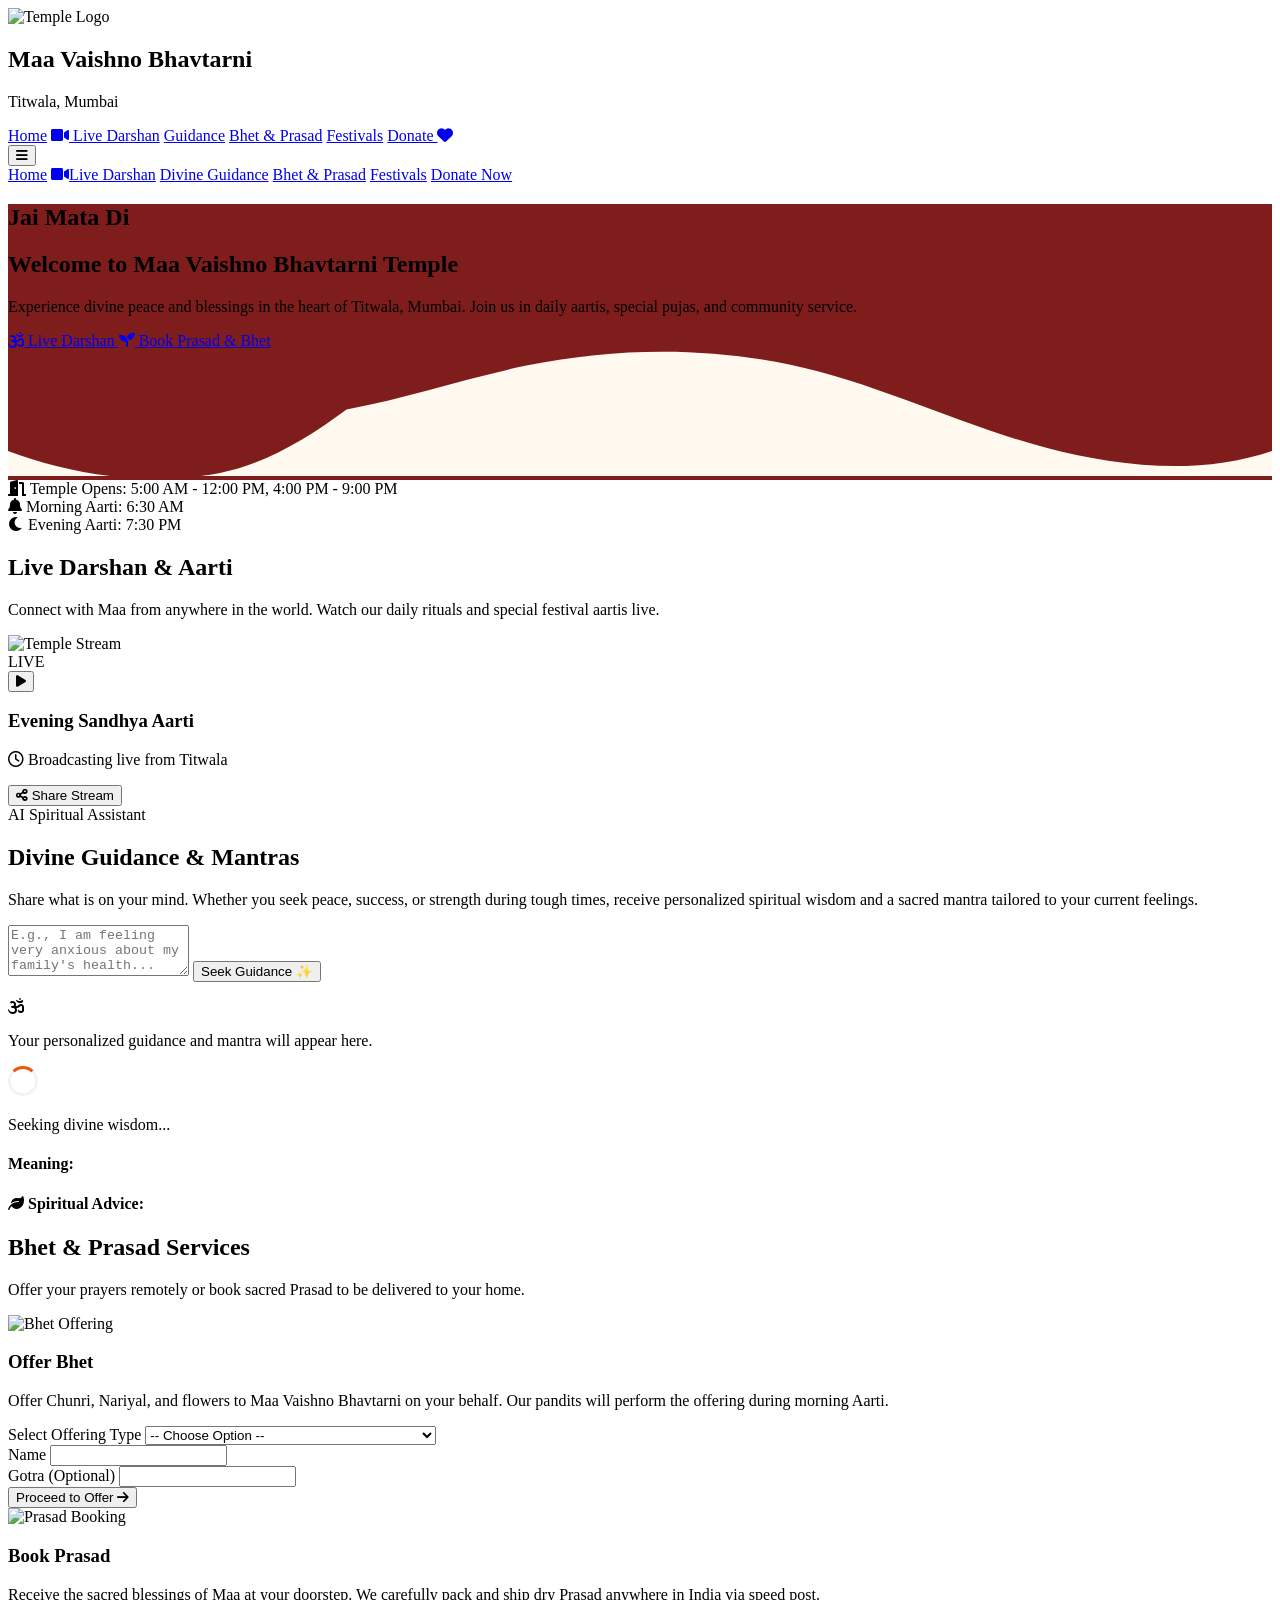
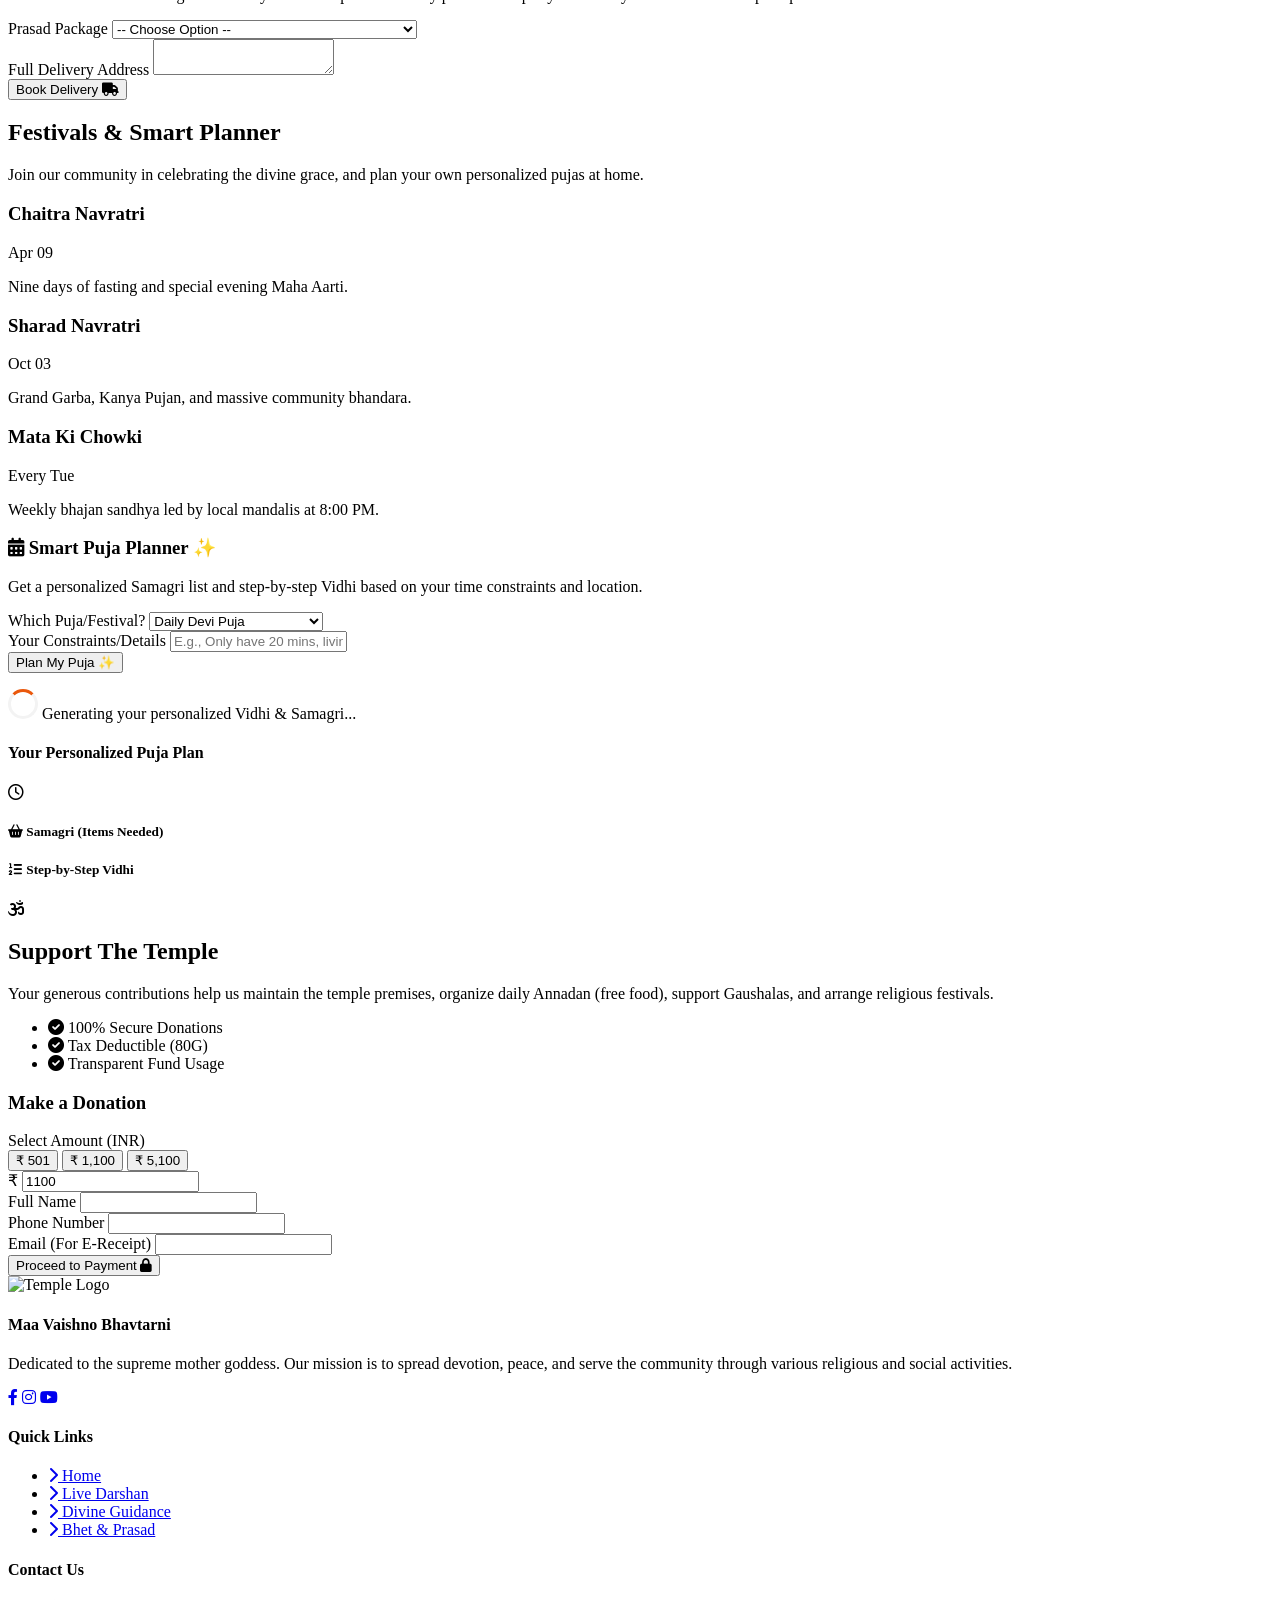
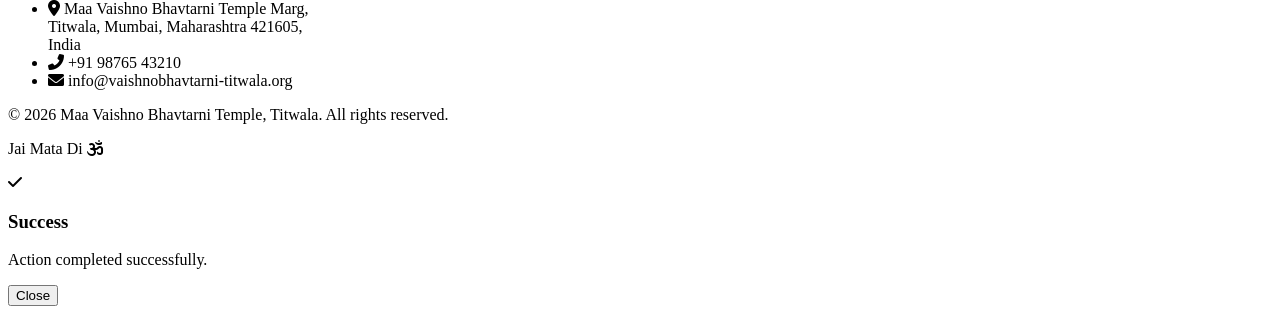
==== index.html @ c9aa6f90 "Add files via upload" ====
<!DOCTYPE html>
<html lang="en" class="scroll-smooth">
<head>
    <meta charset="UTF-8">
    <meta name="viewport" content="width=device-width, initial-scale=1.0">
    <title>Maa Vaishno Bhavtarni Temple, Titwala | Official Website & Live Darshan</title>
    <meta name="description" content="Official website of Maa Vaishno Bhavtarni Temple in Titwala, Mumbai. Watch live darshan, book bhet & prasad, explore smart puja planners, and seek divine spiritual guidance.">
    <meta name="keywords" content="Maa Vaishno Bhavtarni Temple, Titwala Temple, Vaishno Devi Mumbai, Live Darshan, Hindu Temple Titwala, Puja Planner, Bhet Prasad Online">
    <meta name="author" content="Maa Vaishno Bhavtarni Temple Trust">
    
    <!-- Open Graph / Social Media Meta Tags -->
    <meta property="og:title" content="Maa Vaishno Bhavtarni Temple, Titwala">
    <meta property="og:description" content="Experience divine peace and blessings. Live darshan, online bhet, prasad booking, and AI spiritual guidance.">
    <meta property="og:type" content="website">
    <meta property="og:url" content="https://yourusername.github.io/vaishno-bhavtarni-temple/">
    <meta property="og:image" content="https://images.unsplash.com/photo-1604168612714-38686e0018b3?ixlib=rb-4.0.3&auto=format&fit=crop&w=1200&q=80">

    <!-- Canonical URL -->
    <link rel="canonical" href="https://yourusername.github.io/vaishno-bhavtarni-temple/">

    <!-- Tailwind CSS & FontAwesome -->
    <script src="https://cdn.tailwindcss.com"></script>
    <link href="https://cdnjs.cloudflare.com/ajax/libs/font-awesome/6.0.0/css/all.min.css" rel="stylesheet">
    <link href="https://fonts.googleapis.com/css2?family=Poppins:wght@300;400;500;600;700&family=Yatra+One&display=swap" rel="stylesheet">
    
    <script>
        tailwind.config = {
            theme: {
                extend: {
                    colors: {
                        saffron: {
                            50: '#fff9f0',
                            100: '#fff0d6',
                            500: '#f97316',
                            600: '#ea580c',
                            700: '#c2410c',
                        },
                        maroon: {
                            700: '#7f1d1d',
                            800: '#671717',
                            900: '#450a0a',
                        },
                        gold: '#fbbf24'
                    },
                    fontFamily: {
                        sans: ['Poppins', 'sans-serif'],
                        devotional: ['"Yatra One"', 'cursive'],
                    }
                }
            }
        }
    </script>
    
    <style>
        .hero-pattern {
            background-color: #7f1d1d;
            background-image: linear-gradient(rgba(127, 29, 29, 0.85), rgba(127, 29, 29, 0.95)), url('https://images.unsplash.com/photo-1604168612714-38686e0018b3?ixlib=rb-4.0.3&auto=format&fit=crop&w=1920&q=80');
            background-size: cover;
            background-position: center;
            background-attachment: fixed;
        }
        
        .card-hover {
            transition: all 0.3s ease;
        }
        .card-hover:hover {
            transform: translateY(-5px);
            box-shadow: 0 10px 25px -5px rgba(194, 65, 12, 0.4);
        }

        ::-webkit-scrollbar {
            width: 8px;
        }
        ::-webkit-scrollbar-track {
            background: #fff9f0;
        }
        ::-webkit-scrollbar-thumb {
            background: #ea580c;
            border-radius: 4px;
        }
        ::-webkit-scrollbar-thumb:hover {
            background: #c2410c;
        }

        .loader {
            border: 3px solid #f3f3f3;
            border-radius: 50%;
            border-top: 3px solid #ea580c;
            width: 24px;
            height: 24px;
            animation: spin 1s linear infinite;
            display: inline-block;
        }

        @keyframes spin {
            0% { transform: rotate(0deg); }
            100% { transform: rotate(360deg); }
        }
    </style>
</head>
<body class="font-sans bg-saffron-50 text-gray-800 antialiased">

    <nav class="bg-maroon-800 text-white shadow-lg sticky top-0 z-50">
        <div class="max-w-7xl mx-auto px-4 sm:px-6 lg:px-8">
            <div class="flex justify-between items-center h-20">
                <div class="flex items-center space-x-3">
                    <img src="https://api.dicebear.com/7.x/initials/svg?seed=MV&backgroundColor=f97316&textColor=ffffff" alt="Temple Logo" class="h-12 w-12 rounded-full border-2 border-gold">
                    <div>
                        <h1 class="font-devotional text-2xl tracking-wide text-gold">Maa Vaishno Bhavtarni</h1>
                        <p class="text-xs text-saffron-100 uppercase tracking-widest">Titwala, Mumbai</p>
                    </div>
                </div>
                
                <div class="hidden md:flex space-x-6 items-center">
                    <a href="#home" class="hover:text-gold transition px-3 py-2 text-sm font-medium">Home</a>
                    <a href="#live-darshan" class="hover:text-gold transition px-3 py-2 text-sm font-medium"><i class="fas fa-video text-red-500 animate-pulse mr-1"></i> Live Darshan</a>
                    <a href="#guidance" class="hover:text-gold transition px-3 py-2 text-sm font-medium">Guidance</a>
                    <a href="#offerings" class="hover:text-gold transition px-3 py-2 text-sm font-medium">Bhet & Prasad</a>
                    <a href="#events" class="hover:text-gold transition px-3 py-2 text-sm font-medium">Festivals</a>
                    <a href="#donate" class="bg-gradient-to-r from-saffron-500 to-saffron-600 hover:from-saffron-600 hover:to-saffron-700 text-white px-5 py-2 rounded-full font-semibold transition shadow-md transform hover:scale-105">Donate <i class="fas fa-heart ml-1 text-sm"></i></a>
                </div>

                <div class="md:hidden flex items-center">
                    <button id="mobile-menu-btn" class="text-white hover:text-gold focus:outline-none">
                        <i class="fas fa-bars text-2xl"></i>
                    </button>
                </div>
            </div>
        </div>

        <div id="mobile-menu" class="hidden md:hidden bg-maroon-900 border-t border-maroon-700">
            <div class="px-2 pt-2 pb-3 space-y-1 sm:px-3">
                <a href="#home" class="block px-3 py-2 rounded-md text-base font-medium hover:text-gold hover:bg-maroon-800">Home</a>
                <a href="#live-darshan" class="block px-3 py-2 rounded-md text-base font-medium hover:text-gold hover:bg-maroon-800"><i class="fas fa-video text-red-500 mr-2"></i>Live Darshan</a>
                <a href="#guidance" class="block px-3 py-2 rounded-md text-base font-medium hover:text-gold hover:bg-maroon-800">Divine Guidance</a>
                <a href="#offerings" class="block px-3 py-2 rounded-md text-base font-medium hover:text-gold hover:bg-maroon-800">Bhet & Prasad</a>
                <a href="#events" class="block px-3 py-2 rounded-md text-base font-medium hover:text-gold hover:bg-maroon-800">Festivals</a>
                <a href="#donate" class="block px-3 py-2 rounded-md text-base font-medium text-saffron-500 hover:text-gold hover:bg-maroon-800">Donate Now</a>
            </div>
        </div>
    </nav>

    <section id="home" class="hero-pattern relative min-h-[80vh] flex items-center justify-center text-center px-4">
        <div class="absolute inset-0 bg-black opacity-30"></div>
        <div class="relative z-10 max-w-4xl mx-auto text-white">
            <h2 class="text-lg md:text-2xl font-medium text-gold mb-4 uppercase tracking-widest">Jai Mata Di</h2>
            <h1 class="font-devotional text-5xl md:text-7xl mb-6 leading-tight">Welcome to Maa Vaishno Bhavtarni Temple</h1>
            <p class="text-lg md:text-xl text-gray-200 mb-10 max-w-2xl mx-auto font-light">
                Experience divine peace and blessings in the heart of Titwala, Mumbai. Join us in daily aartis, special pujas, and community service.
            </p>
            <div class="flex flex-col sm:flex-row justify-center gap-4">
                <a href="#live-darshan" class="bg-maroon-800 hover:bg-maroon-900 text-white border border-maroon-700 px-8 py-3 rounded-full font-semibold transition text-lg flex items-center justify-center">
                    <i class="fas fa-om mr-2 text-gold"></i> Live Darshan
                </a>
                <a href="#offerings" class="bg-gold hover:bg-yellow-500 text-maroon-900 px-8 py-3 rounded-full font-bold transition text-lg flex items-center justify-center shadow-lg">
                    <i class="fas fa-seedling mr-2"></i> Book Prasad & Bhet
                </a>
            </div>
        </div>
        
        <div class="absolute bottom-0 w-full overflow-hidden leading-none z-10">
            <svg class="relative block w-full h-12 md:h-20" data-name="Layer 1" xmlns="http://www.w3.org/2000/svg" viewBox="0 0 1200 120" preserveAspectRatio="none">
                <path d="M321.39,56.44c58-10.79,114.16-30.13,172-41.86,82.39-16.72,168.19-17.73,250.45-.39C823.78,31,906.67,72,985.66,92.83c70.05,18.48,146.53,26.09,214.34,3V120H0V95.8C59.71,118,130.98,130.12,201.3,116.7,242.7,108.83,283.47,84.5,321.39,56.44Z" fill="#fff9f0"></path>
            </svg>
        </div>
    </section>

    <div class="bg-saffron-600 text-white py-4 shadow-inner">
        <div class="max-w-7xl mx-auto px-4 sm:px-6 lg:px-8">
            <div class="flex flex-col md:flex-row justify-between items-center text-sm md:text-base font-medium space-y-2 md:space-y-0">
                <div class="flex items-center"><i class="fas fa-door-open text-gold mr-2"></i> Temple Opens: 5:00 AM - 12:00 PM, 4:00 PM - 9:00 PM</div>
                <div class="flex items-center"><i class="fas fa-bell text-gold mr-2"></i> Morning Aarti: 6:30 AM</div>
                <div class="flex items-center"><i class="fas fa-moon text-gold mr-2"></i> Evening Aarti: 7:30 PM</div>
            </div>
        </div>
    </div>

    <section id="live-darshan" class="py-20 bg-saffron-50">
        <div class="max-w-7xl mx-auto px-4 sm:px-6 lg:px-8">
            <div class="text-center mb-12">
                <h2 class="font-devotional text-4xl text-maroon-800 mb-3">Live Darshan & Aarti</h2>
                <div class="h-1 w-24 bg-gold mx-auto rounded-full mb-4"></div>
                <p class="text-gray-600 max-w-2xl mx-auto">Connect with Maa from anywhere in the world. Watch our daily rituals and special festival aartis live.</p>
            </div>

            <div class="bg-white rounded-2xl shadow-xl overflow-hidden max-w-4xl mx-auto border border-saffron-100">
                <div class="relative bg-black aspect-video flex items-center justify-center group">
                    <img src="https://images.unsplash.com/photo-1582236087547-0e6ebfbc28da?ixlib=rb-4.0.3&auto=format&fit=crop&w=1000&q=80" alt="Temple Stream" class="absolute inset-0 w-full h-full object-cover opacity-50 group-hover:opacity-40 transition duration-300">
                    <div class="absolute top-4 left-4 bg-red-600 text-white text-xs font-bold px-3 py-1 rounded-full flex items-center animate-pulse">
                        <span class="w-2 h-2 bg-white rounded-full mr-2"></span> LIVE
                    </div>
                    <button class="relative z-10 w-20 h-20 bg-saffron-600/80 hover:bg-saffron-500 text-white rounded-full flex items-center justify-center text-3xl transition transform hover:scale-110 shadow-lg border-4 border-white/30 backdrop-blur-sm" onclick="showModal('Live stream will begin shortly. Please check back during Aarti timings.')">
                        <i class="fas fa-play ml-2"></i>
                    </button>
                </div>
                <div class="p-6 bg-white flex justify-between items-center flex-col sm:flex-row gap-4">
                    <div>
                        <h3 class="text-xl font-bold text-maroon-800 mb-1">Evening Sandhya Aarti</h3>
                        <p class="text-gray-500 text-sm"><i class="far fa-clock mr-1"></i> Broadcasting live from Titwala</p>
                    </div>
                    <button class="text-saffron-600 hover:text-saffron-700 font-semibold flex items-center" onclick="showModal('Link copied to clipboard!')">
                        <i class="fas fa-share-alt mr-2"></i> Share Stream
                    </button>
                </div>
            </div>
        </div>
    </section>

    <section id="guidance" class="py-20 bg-white">
        <div class="max-w-7xl mx-auto px-4 sm:px-6 lg:px-8">
            <div class="bg-gradient-to-br from-maroon-50 to-saffron-50 rounded-3xl shadow-xl border border-saffron-200 overflow-hidden">
                <div class="flex flex-col md:flex-row">
                    <div class="md:w-1/2 p-10 md:p-12 flex flex-col justify-center">
                        <span class="text-saffron-600 font-bold tracking-wider text-sm mb-2 uppercase"><i class="fas fa-sparkles mr-2"></i>AI Spiritual Assistant</span>
                        <h2 class="font-devotional text-3xl md:text-4xl text-maroon-800 mb-4">Divine Guidance & Mantras</h2>
                        <p class="text-gray-600 mb-8 leading-relaxed">
                            Share what is on your mind. Whether you seek peace, success, or strength during tough times, receive personalized spiritual wisdom and a sacred mantra tailored to your current feelings.
                        </p>
                        
                        <div class="space-y-4">
                            <textarea id="guidanceInput" rows="3" class="w-full border border-gray-300 rounded-xl p-4 focus:ring-saffron-500 focus:border-saffron-500 bg-white shadow-inner resize-none" placeholder="E.g., I am feeling very anxious about my family's health..."></textarea>
                            <button onclick="getSpiritualGuidance()" id="guidanceBtn" class="bg-maroon-700 hover:bg-maroon-800 text-white font-semibold py-3 px-6 rounded-xl transition shadow-md w-full sm:w-auto flex items-center justify-center">
                                Seek Guidance ✨
                            </button>
                            <p id="guidanceError" class="text-red-500 text-sm hidden"></p>
                        </div>
                    </div>
                    
                    <div class="md:w-1/2 p-10 md:p-12 bg-white/50 backdrop-blur-sm border-l border-saffron-100 flex items-center justify-center min-h-[300px]">
                        <div id="guidancePlaceholder" class="text-center text-gray-400">
                            <i class="fas fa-om text-6xl mb-4 text-saffron-200"></i>
                            <p>Your personalized guidance and mantra will appear here.</p>
                        </div>

                        <div id="guidanceLoading" class="hidden flex-col items-center text-saffron-600">
                            <div class="loader mb-4"></div>
                            <p class="font-medium animate-pulse">Seeking divine wisdom...</p>
                        </div>

                        <div id="guidanceResult" class="hidden w-full flex-col h-full justify-center space-y-6">
                            <div class="text-center">
                                <h3 id="resSanskrit" class="font-devotional text-2xl text-maroon-800 mb-2 leading-relaxed"></h3>
                                <p id="resTransliteration" class="text-saffron-700 italic text-sm mb-4"></p>
                            </div>
                            <div class="bg-saffron-50 p-4 rounded-lg border border-saffron-200">
                                <h4 class="font-bold text-gray-800 text-sm mb-1">Meaning:</h4>
                                <p id="resMeaning" class="text-gray-600 text-sm leading-relaxed"></p>
                            </div>
                            <div>
                                <h4 class="font-bold text-gray-800 text-sm mb-1"><i class="fas fa-leaf text-green-600 mr-1"></i> Spiritual Advice:</h4>
                                <p id="resAdvice" class="text-gray-700 text-sm leading-relaxed"></p>
                            </div>
                        </div>
                    </div>
                </div>
            </div>
        </div>
    </section>

    <section id="offerings" class="py-20 bg-saffron-50">
        <div class="max-w-7xl mx-auto px-4 sm:px-6 lg:px-8">
            <div class="text-center mb-16">
                <h2 class="font-devotional text-4xl text-maroon-800 mb-3">Bhet & Prasad Services</h2>
                <div class="h-1 w-24 bg-gold mx-auto rounded-full mb-4"></div>
                <p class="text-gray-600 max-w-2xl mx-auto">Offer your prayers remotely or book sacred Prasad to be delivered to your home.</p>
            </div>

            <div class="grid grid-cols-1 md:grid-cols-2 gap-10">
                <div class="bg-white rounded-2xl shadow-lg border border-saffron-100 overflow-hidden card-hover">
                    <div class="h-48 bg-maroon-800 relative">
                        <img src="https://images.unsplash.com/photo-1590412854497-6950ee0e84b2?ixlib=rb-4.0.3&auto=format&fit=crop&w=800&q=80" alt="Bhet Offering" class="w-full h-full object-cover opacity-60 mix-blend-overlay">
                        <div class="absolute inset-0 flex items-center justify-center">
                            <h3 class="font-devotional text-3xl text-white drop-shadow-md">Offer Bhet</h3>
                        </div>
                    </div>
                    <div class="p-8">
                        <p class="text-gray-600 mb-6 line-clamp-2">Offer Chunri, Nariyal, and flowers to Maa Vaishno Bhavtarni on your behalf. Our pandits will perform the offering during morning Aarti.</p>
                        
                        <form onsubmit="handleFormSubmit(event, 'Bhet Offering request submitted successfully. Our team will contact you for confirmation.')" class="space-y-4">
                            <div>
                                <label class="block text-sm font-medium text-gray-700 mb-1">Select Offering Type</label>
                                <select class="w-full border-gray-300 rounded-lg shadow-sm focus:border-saffron-500 focus:ring-saffron-500 p-2.5 bg-white border" required>
                                    <option value="">-- Choose Option --</option>
                                    <option value="basic">Basic Bhet (Chunri & Nariyal) - ₹501</option>
                                    <option value="special">Special Shringar Bhet - ₹1100</option>
                                    <option value="maha">Maha Bhet (Includes Chappan Bhog) - ₹5100</option>
                                </select>
                            </div>
                            <div class="grid grid-cols-2 gap-4">
                                <div>
                                    <label class="block text-sm font-medium text-gray-700 mb-1">Name</label>
                                    <input type="text" class="w-full border-gray-300 rounded-lg shadow-sm focus:border-saffron-500 focus:ring-saffron-500 p-2 border" required>
                                </div>
                                <div>
                                    <label class="block text-sm font-medium text-gray-700 mb-1">Gotra (Optional)</label>
                                    <input type="text" class="w-full border-gray-300 rounded-lg shadow-sm focus:border-saffron-500 focus:ring-saffron-500 p-2 border">
                                </div>
                            </div>
                            <button type="submit" class="w-full bg-maroon-700 hover:bg-maroon-800 text-white font-semibold py-3 rounded-lg transition mt-4">
                                Proceed to Offer <i class="fas fa-arrow-right ml-2 text-sm"></i>
                            </button>
                        </form>
                    </div>
                </div>

                <div class="bg-white rounded-2xl shadow-lg border border-saffron-100 overflow-hidden card-hover">
                    <div class="h-48 bg-saffron-600 relative">
                        <img src="https://images.unsplash.com/photo-1605333396593-9c8cb69e5d76?ixlib=rb-4.0.3&auto=format&fit=crop&w=800&q=80" alt="Prasad Booking" class="w-full h-full object-cover opacity-60 mix-blend-overlay">
                        <div class="absolute inset-0 flex items-center justify-center">
                            <h3 class="font-devotional text-3xl text-white drop-shadow-md">Book Prasad</h3>
                        </div>
                    </div>
                    <div class="p-8">
                        <p class="text-gray-600 mb-6 line-clamp-2">Receive the sacred blessings of Maa at your doorstep. We carefully pack and ship dry Prasad anywhere in India via speed post.</p>
                        
                        <form onsubmit="handleFormSubmit(event, 'Prasad booking received. It will be dispatched within 2-3 working days.')" class="space-y-4">
                            <div>
                                <label class="block text-sm font-medium text-gray-700 mb-1">Prasad Package</label>
                                <select class="w-full border-gray-300 rounded-lg shadow-sm focus:border-saffron-500 focus:ring-saffron-500 p-2.5 bg-white border" required>
                                    <option value="">-- Choose Option --</option>
                                    <option value="dry">Dry Fruits & Mishri Prasad - ₹251</option>
                                    <option value="box">Special Prasad Box (With Raksha Sutra) - ₹501</option>
                                </select>
                            </div>
                            <div>
                                <label class="block text-sm font-medium text-gray-700 mb-1">Full Delivery Address</label>
                                <textarea rows="2" class="w-full border-gray-300 rounded-lg shadow-sm focus:border-saffron-500 focus:ring-saffron-500 p-2 border" required></textarea>
                            </div>
                            <button type="submit" class="w-full bg-saffron-600 hover:bg-saffron-700 text-white font-semibold py-3 rounded-lg transition mt-4">
                                Book Delivery <i class="fas fa-truck ml-2 text-sm"></i>
                            </button>
                        </form>
                    </div>
                </div>
            </div>
        </div>
    </section>

    <section id="events" class="py-20 bg-white">
        <div class="max-w-7xl mx-auto px-4 sm:px-6 lg:px-8">
            <div class="text-center mb-16">
                <h2 class="font-devotional text-4xl text-maroon-800 mb-3">Festivals & Smart Planner</h2>
                <div class="h-1 w-24 bg-gold mx-auto rounded-full mb-4"></div>
                <p class="text-gray-600 max-w-2xl mx-auto">Join our community in celebrating the divine grace, and plan your own personalized pujas at home.</p>
            </div>

            <div class="grid grid-cols-1 lg:grid-cols-3 gap-8">
                <div class="lg:col-span-1 space-y-6">
                    <div class="bg-saffron-50 rounded-xl shadow-sm border border-saffron-100 p-5 border-l-4 border-l-maroon-700">
                        <div class="flex justify-between items-start mb-2">
                            <h3 class="font-bold text-gray-800">Chaitra Navratri</h3>
                            <span class="bg-maroon-100 text-maroon-800 text-xs font-bold px-2 py-1 rounded">Apr 09</span>
                        </div>
                        <p class="text-gray-600 text-sm">Nine days of fasting and special evening Maha Aarti.</p>
                    </div>

                    <div class="bg-saffron-50 rounded-xl shadow-sm border border-saffron-100 p-5 border-l-4 border-l-saffron-500">
                        <div class="flex justify-between items-start mb-2">
                            <h3 class="font-bold text-gray-800">Sharad Navratri</h3>
                            <span class="bg-saffron-100 text-saffron-700 text-xs font-bold px-2 py-1 rounded">Oct 03</span>
                        </div>
                        <p class="text-gray-600 text-sm">Grand Garba, Kanya Pujan, and massive community bhandara.</p>
                    </div>

                    <div class="bg-saffron-50 rounded-xl shadow-sm border border-saffron-100 p-5 border-l-4 border-l-gold">
                        <div class="flex justify-between items-start mb-2">
                            <h3 class="font-bold text-gray-800">Mata Ki Chowki</h3>
                            <span class="bg-yellow-100 text-yellow-700 text-xs font-bold px-2 py-1 rounded">Every Tue</span>
                        </div>
                        <p class="text-gray-600 text-sm">Weekly bhajan sandhya led by local mandalis at 8:00 PM.</p>
                    </div>
                </div>

                <div class="lg:col-span-2 bg-white rounded-2xl shadow-xl border border-gray-100 overflow-hidden">
                    <div class="bg-maroon-800 p-6 text-white">
                        <h3 class="font-devotional text-2xl flex items-center"><i class="fas fa-calendar-alt text-gold mr-3"></i> Smart Puja Planner ✨</h3>
                        <p class="text-maroon-100 text-sm mt-2">Get a personalized Samagri list and step-by-step Vidhi based on your time constraints and location.</p>
                    </div>
                    <div class="p-6 md:p-8">
                        <div class="grid grid-cols-1 md:grid-cols-2 gap-4 mb-6">
                            <div>
                                <label class="block text-sm font-medium text-gray-700 mb-1">Which Puja/Festival?</label>
                                <select id="plannerFestival" class="w-full border border-gray-300 rounded-lg p-2.5 focus:ring-saffron-500 focus:border-saffron-500">
                                    <option value="Daily Devi Puja">Daily Devi Puja</option>
                                    <option value="Navratri Kalash Sthapana">Navratri Kalash Sthapana</option>
                                    <option value="Kanya Pujan">Kanya Pujan</option>
                                    <option value="Diwali Lakshmi Puja">Diwali Lakshmi Puja</option>
                                </select>
                            </div>
                            <div>
                                <label class="block text-sm font-medium text-gray-700 mb-1">Your Constraints/Details</label>
                                <input type="text" id="plannerConstraints" class="w-full border border-gray-300 rounded-lg p-2.5 focus:ring-saffron-500 focus:border-saffron-500" placeholder="E.g., Only have 20 mins, living in a hostel">
                            </div>
                        </div>
                        <button onclick="planPuja()" id="plannerBtn" class="w-full bg-saffron-600 hover:bg-saffron-700 text-white font-semibold py-3 rounded-lg transition shadow-md flex items-center justify-center">
                            Plan My Puja ✨
                        </button>
                        <p id="plannerError" class="text-red-500 text-sm hidden mt-2 text-center"></p>

                        <div id="plannerLoading" class="hidden justify-center items-center py-10 text-saffron-600">
                            <div class="loader mr-3"></div>
                            <span class="font-medium animate-pulse">Generating your personalized Vidhi & Samagri...</span>
                        </div>

                        <div id="plannerResult" class="hidden mt-8 border-t border-gray-200 pt-8">
                            <div class="flex items-center justify-between mb-4">
                                <h4 class="text-lg font-bold text-gray-800">Your Personalized Puja Plan</h4>
                                <span id="resTime" class="bg-green-100 text-green-800 text-xs font-bold px-3 py-1 rounded-full"><i class="far fa-clock mr-1"></i></span>
                            </div>
                            
                            <div class="grid grid-cols-1 md:grid-cols-2 gap-8">
                                <div>
                                    <h5 class="font-semibold text-maroon-700 mb-3 flex items-center"><i class="fas fa-shopping-basket mr-2"></i> Samagri (Items Needed)</h5>
                                    <ul id="resSamagri" class="space-y-2 text-sm text-gray-600 list-disc pl-5 marker:text-saffron-500"></ul>
                                </div>
                                <div>
                                    <h5 class="font-semibold text-maroon-700 mb-3 flex items-center"><i class="fas fa-list-ol mr-2"></i> Step-by-Step Vidhi</h5>
                                    <ol id="resSteps" class="space-y-3 text-sm text-gray-600 list-decimal pl-5 marker:text-saffron-500 font-medium"></ol>
                                </div>
                            </div>
                        </div>
                    </div>
                </div>
            </div>
        </div>
    </section>

    <section id="donate" class="py-20 bg-saffron-50 relative">
        <div class="max-w-5xl mx-auto px-4 sm:px-6 lg:px-8">
            <div class="bg-gradient-to-br from-maroon-900 to-maroon-800 rounded-3xl shadow-2xl overflow-hidden">
                <div class="flex flex-col md:flex-row">
                    <div class="p-10 md:w-2/5 text-white flex flex-col justify-center relative overflow-hidden">
                        <div class="absolute top-0 right-0 opacity-10 transform translate-x-1/3 -translate-y-1/3">
                            <i class="fas fa-om text-9xl"></i>
                        </div>
                        <h2 class="font-devotional text-3xl mb-4 text-gold relative z-10">Support The Temple</h2>
                        <p class="text-maroon-100 mb-6 text-sm leading-relaxed relative z-10">
                            Your generous contributions help us maintain the temple premises, organize daily Annadan (free food), support Gaushalas, and arrange religious festivals. 
                        </p>
                        <ul class="space-y-3 text-sm relative z-10 font-light">
                            <li class="flex items-center"><i class="fas fa-check-circle text-gold mr-3"></i> 100% Secure Donations</li>
                            <li class="flex items-center"><i class="fas fa-check-circle text-gold mr-3"></i> Tax Deductible (80G)</li>
                            <li class="flex items-center"><i class="fas fa-check-circle text-gold mr-3"></i> Transparent Fund Usage</li>
                        </ul>
                    </div>

                    <div class="bg-white p-10 md:w-3/5">
                        <h3 class="text-2xl font-bold text-gray-800 mb-6">Make a Donation</h3>
                        
                        <form onsubmit="handleFormSubmit(event, 'Thank you for your generous donation. May Maa bless you abundantly!')" class="space-y-6">
                            <div>
                                <label class="block text-sm font-medium text-gray-700 mb-3">Select Amount (INR)</label>
                                <div class="grid grid-cols-3 gap-3 mb-3">
                                    <button type="button" class="amount-btn bg-saffron-50 border border-saffron-200 text-saffron-700 font-semibold py-2 rounded-lg hover:bg-saffron-100 transition focus:ring-2 focus:ring-saffron-500" data-amount="501">₹ 501</button>
                                    <button type="button" class="amount-btn bg-saffron-600 text-white font-semibold py-2 rounded-lg shadow-md transition focus:ring-2 focus:ring-saffron-500" data-amount="1100">₹ 1,100</button>
                                    <button type="button" class="amount-btn bg-saffron-50 border border-saffron-200 text-saffron-700 font-semibold py-2 rounded-lg hover:bg-saffron-100 transition focus:ring-2 focus:ring-saffron-500" data-amount="5100">₹ 5,100</button>
                                </div>
                                <div class="relative">
                                    <span class="absolute inset-y-0 left-0 pl-3 flex items-center text-gray-500">₹</span>
                                    <input type="number" id="customAmount" placeholder="Enter Custom Amount" value="1100" class="pl-8 w-full border border-gray-300 rounded-lg shadow-sm focus:border-maroon-500 focus:ring-maroon-500 p-2.5" required min="100">
                                </div>
                            </div>

                            <div class="grid grid-cols-1 md:grid-cols-2 gap-4">
                                <div>
                                    <label class="block text-sm font-medium text-gray-700 mb-1">Full Name</label>
                                    <input type="text" class="w-full border border-gray-300 rounded-lg p-2.5 focus:ring-maroon-500 focus:border-maroon-500" required>
                                </div>
                                <div>
                                    <label class="block text-sm font-medium text-gray-700 mb-1">Phone Number</label>
                                    <input type="tel" class="w-full border border-gray-300 rounded-lg p-2.5 focus:ring-maroon-500 focus:border-maroon-500" required>
                                </div>
                            </div>
                            
                            <div>
                                <label class="block text-sm font-medium text-gray-700 mb-1">Email (For E-Receipt)</label>
                                <input type="email" class="w-full border border-gray-300 rounded-lg p-2.5 focus:ring-maroon-500 focus:border-maroon-500" required>
                            </div>

                            <button type="submit" class="w-full bg-gradient-to-r from-maroon-700 to-maroon-900 hover:from-maroon-800 hover:to-black text-white font-bold py-4 rounded-lg shadow-lg transform transition hover:-translate-y-1">
                                Proceed to Payment <i class="fas fa-lock ml-2 text-sm opacity-75"></i>
                            </button>
                        </form>
                    </div>
                </div>
            </div>
        </div>
    </section>

    <footer class="bg-gray-900 text-gray-300 pt-16 pb-8 border-t-4 border-gold">
        <div class="max-w-7xl mx-auto px-4 sm:px-6 lg:px-8">
            <div class="grid grid-cols-1 md:grid-cols-3 gap-12 mb-12">
                <div>
                    <div class="flex items-center space-x-3 mb-6">
                        <img src="https://api.dicebear.com/7.x/initials/svg?seed=MV&backgroundColor=f97316&textColor=ffffff" alt="Temple Logo" class="h-10 w-10 rounded-full border border-gold">
                        <h4 class="font-devotional text-xl text-gold">Maa Vaishno Bhavtarni</h4>
                    </div>
                    <p class="text-sm text-gray-400 mb-6 leading-relaxed">
                        Dedicated to the supreme mother goddess. Our mission is to spread devotion, peace, and serve the community through various religious and social activities.
                    </p>
                    <div class="flex space-x-4">
                        <a href="#" class="w-10 h-10 rounded-full bg-gray-800 flex items-center justify-center hover:bg-saffron-600 hover:text-white transition"><i class="fab fa-facebook-f"></i></a>
                        <a href="#" class="w-10 h-10 rounded-full bg-gray-800 flex items-center justify-center hover:bg-saffron-600 hover:text-white transition"><i class="fab fa-instagram"></i></a>
                        <a href="#" class="w-10 h-10 rounded-full bg-gray-800 flex items-center justify-center hover:bg-saffron-600 hover:text-white transition"><i class="fab fa-youtube"></i></a>
                    </div>
                </div>

                <div>
                    <h4 class="text-lg font-bold text-white mb-6 uppercase tracking-wider border-b border-gray-700 pb-2 inline-block">Quick Links</h4>
                    <ul class="space-y-3">
                        <li><a href="#home" class="hover:text-gold transition flex items-center"><i class="fas fa-chevron-right text-xs text-saffron-600 mr-2"></i> Home</a></li>
                        <li><a href="#live-darshan" class="hover:text-gold transition flex items-center"><i class="fas fa-chevron-right text-xs text-saffron-600 mr-2"></i> Live Darshan</a></li>
                        <li><a href="#guidance" class="hover:text-gold transition flex items-center"><i class="fas fa-chevron-right text-xs text-saffron-600 mr-2"></i> Divine Guidance</a></li>
                        <li><a href="#offerings" class="hover:text-gold transition flex items-center"><i class="fas fa-chevron-right text-xs text-saffron-600 mr-2"></i> Bhet & Prasad</a></li>
                    </ul>
                </div>

                <div>
                    <h4 class="text-lg font-bold text-white mb-6 uppercase tracking-wider border-b border-gray-700 pb-2 inline-block">Contact Us</h4>
                    <ul class="space-y-4">
                        <li class="flex items-start">
                            <i class="fas fa-map-marker-alt text-saffron-500 mt-1 mr-3"></i>
                            <span class="text-sm">Maa Vaishno Bhavtarni Temple Marg,<br>Titwala, Mumbai, Maharashtra 421605,<br>India</span>
                        </li>
                        <li class="flex items-center">
                            <i class="fas fa-phone-alt text-saffron-500 mr-3"></i>
                            <span class="text-sm">+91 98765 43210</span>
                        </li>
                        <li class="flex items-center">
                            <i class="fas fa-envelope text-saffron-500 mr-3"></i>
                            <span class="text-sm">info@vaishnobhavtarni-titwala.org</span>
                        </li>
                    </ul>
                </div>
            </div>
            
            <div class="border-t border-gray-800 pt-8 text-center text-sm text-gray-500 flex flex-col md:flex-row justify-between items-center">
                <p>&copy; 2026 Maa Vaishno Bhavtarni Temple, Titwala. All rights reserved.</p>
                <p class="mt-2 md:mt-0">Jai Mata Di <i class="fas fa-om text-saffron-600 mx-1"></i></p>
            </div>
        </div>
    </footer>

    <div id="customModal" class="fixed inset-0 bg-black/60 backdrop-blur-sm z-[100] flex items-center justify-center hidden opacity-0 transition-opacity duration-300">
        <div class="bg-white rounded-2xl p-8 max-w-sm w-full mx-4 shadow-2xl transform scale-95 transition-transform duration-300" id="modalContent">
            <div class="text-center">
                <div class="mx-auto flex items-center justify-center h-16 w-16 rounded-full bg-green-100 mb-6">
                    <i class="fas fa-check text-2xl text-green-600"></i>
                </div>
                <h3 class="text-xl font-bold text-gray-900 mb-2">Success</h3>
                <p class="text-gray-600 mb-8" id="modalMessage">Action completed successfully.</p>
                <button onclick="closeModal()" class="w-full bg-saffron-600 hover:bg-saffron-700 text-white font-bold py-3 px-4 rounded-xl transition shadow-md">
                    Close
                </button>
            </div>
        </div>
    </div>

    <script>
        // --- Gemini API Configuration ---
        const apiKey = ""; 
        const modelName = "gemini-2.5-flash-preview-09-2025";
        const apiUrl = `https://generativelanguage.googleapis.com/v1beta/models/${modelName}:generateContent?key=${apiKey}`;

        async function callGeminiApi(prompt, schema) {
            const payload = {
                contents: [{ parts: [{ text: prompt }] }],
                generationConfig: {
                    responseMimeType: "application/json",
                    responseSchema: schema
                }
            };

            const maxRetries = 5;
            const delays = [1000, 2000, 4000, 8000, 16000];

            for (let i = 0; i < maxRetries; i++) {
                try {
                    const response = await fetch(apiUrl, {
                        method: "POST",
                        headers: { "Content-Type": "application/json" },
                        body: JSON.stringify(payload)
                    });

                    if (!response.ok) {
                        throw new Error(`HTTP error! status: ${response.status}`);
                    }

                    const data = await response.json();
                    if (data.candidates && data.candidates[0].content.parts[0].text) {
                        return JSON.parse(data.candidates[0].content.parts[0].text);
                    } else {
                        throw new Error("Invalid response structure from Gemini API");
                    }
                } catch (error) {
                    if (i === maxRetries - 1) throw error;
                    await new Promise(res => setTimeout(res, delays[i]));
                }
            }
        }

        // --- Feature 1: Divine Guidance & Mantras ---
        async function getSpiritualGuidance() {
            const input = document.getElementById('guidanceInput').value.trim();
            const errorEl = document.getElementById('guidanceError');
            const btn = document.getElementById('guidanceBtn');
            const placeholder = document.getElementById('guidancePlaceholder');
            const loading = document.getElementById('guidanceLoading');
            const result = document.getElementById('guidanceResult');

            if (!input) {
                errorEl.textContent = "Please share your thoughts first.";
                errorEl.classList.remove('hidden');
                return;
            }

            errorEl.classList.add('hidden');
            btn.disabled = true;
            btn.classList.add('opacity-70', 'cursor-not-allowed');
            
            placeholder.classList.add('hidden');
            result.classList.add('hidden');
            loading.classList.remove('hidden');
            loading.classList.add('flex');

            const prompt = `You are a wise and compassionate Hindu spiritual guide representing Maa Vaishno Devi. A devotee shares this feeling/situation: "${input}". 
            Provide: 1. A highly relevant Sanskrit mantra. 2. English transliteration. 3. Meaning of the mantra. 4. Comforting, brief spiritual advice based on Shaktism/Vaishnavism principles.`;

            const schema = {
                type: "OBJECT",
                properties: {
                    sanskrit: { type: "STRING" },
                    transliteration: { type: "STRING" },
                    meaning: { type: "STRING" },
                    guidance: { type: "STRING" }
                }
            };

            try {
                const response = await callGeminiApi(prompt, schema);
                
                document.getElementById('resSanskrit').textContent = response.sanskrit;
                document.getElementById('resTransliteration').textContent = response.transliteration;
                document.getElementById('resMeaning').textContent = response.meaning;
                document.getElementById('resAdvice').textContent = response.guidance;

                loading.classList.add('hidden');
                loading.classList.remove('flex');
                result.classList.remove('hidden');
                result.classList.add('flex');

            } catch (error) {
                loading.classList.add('hidden');
                loading.classList.remove('flex');
                placeholder.classList.remove('hidden');
                errorEl.textContent = "Unable to connect with the spiritual assistant at the moment. Please try again.";
                errorEl.classList.remove('hidden');
            } finally {
                btn.disabled = false;
                btn.classList.remove('opacity-70', 'cursor-not-allowed');
            }
        }

        // --- Feature 2: Smart Puja Planner ---
        async function planPuja() {
            const festival = document.getElementById('plannerFestival').value;
            const constraints = document.getElementById('plannerConstraints').value;
            const errorEl = document.getElementById('plannerError');
            const btn = document.getElementById('plannerBtn');
            const loading = document.getElementById('plannerLoading');
            const result = document.getElementById('plannerResult');

            errorEl.classList.add('hidden');
            btn.disabled = true;
            btn.classList.add('opacity-70', 'cursor-not-allowed');
            
            result.classList.add('hidden');
            loading.classList.remove('hidden');
            loading.classList.add('flex');

            const prompt = `Create a customized Puja Vidhi (ritual guide) and Samagri (items) list for a devotee wanting to perform ${festival}. 
            The devotee has these specific constraints/details: "${constraints ? constraints : 'Standard setup'}".
            Keep it practical, respectful, and adapted to their constraints.`;

            const schema = {
                type: "OBJECT",
                properties: {
                    estimatedTime: { type: "STRING" },
                    samagri: { type: "ARRAY", items: { type: "STRING" } },
                    steps: { type: "ARRAY", items: { type: "STRING" } }
                }
            };

            try {
                const response = await callGeminiApi(prompt, schema);
                
                document.getElementById('resTime').innerHTML = `<i class="far fa-clock mr-1"></i> Est. Time: ${response.estimatedTime}`;
                
                const samagriList = document.getElementById('resSamagri');
                samagriList.innerHTML = '';
                response.samagri.forEach(item => {
                    const li = document.createElement('li');
                    li.textContent = item;
                    samagriList.appendChild(li);
                });

                const stepsList = document.getElementById('resSteps');
                stepsList.innerHTML = '';
                response.steps.forEach(step => {
                    const li = document.createElement('li');
                    li.textContent = step;
                    stepsList.appendChild(li);
                });

                loading.classList.add('hidden');
                loading.classList.remove('flex');
                result.classList.remove('hidden');

            } catch (error) {
                loading.classList.add('hidden');
                loading.classList.remove('flex');
                errorEl.textContent = "Unable to generate the Puja plan at this time. Please try again.";
                errorEl.classList.remove('hidden');
            } finally {
                btn.disabled = false;
                btn.classList.remove('opacity-70', 'cursor-not-allowed');
            }
        }

        // --- UI Interactions ---
        const mobileBtn = document.getElementById('mobile-menu-btn');
        const menu = document.getElementById('mobile-menu');

        mobileBtn.addEventListener('click', () => {
            menu.classList.toggle('hidden');
        });

        document.querySelectorAll('#mobile-menu a').forEach(link => {
            link.addEventListener('click', () => {
                menu.classList.add('hidden');
            });
        });

        const amountBtns = document.querySelectorAll('.amount-btn');
        const customInput = document.getElementById('customAmount');

        function updateAmountStyles(selectedAmount) {
            amountBtns.forEach(btn => {
                if (btn.dataset.amount === selectedAmount.toString()) {
                    btn.classList.remove('bg-saffron-50', 'text-saffron-700');
                    btn.classList.add('bg-saffron-600', 'text-white', 'shadow-md');
                } else {
                    btn.classList.add('bg-saffron-50', 'text-saffron-700');
                    btn.classList.remove('bg-saffron-600', 'text-white', 'shadow-md');
                }
            });
        }

        amountBtns.forEach(btn => {
            btn.addEventListener('click', (e) => {
                const amount = e.target.dataset.amount;
                customInput.value = amount;
                updateAmountStyles(amount);
            });
        });

        customInput.addEventListener('input', (e) => {
            updateAmountStyles(e.target.value);
        });

        const modal = document.getElementById('customModal');
        const modalContent = document.getElementById('modalContent');
        const modalMessage = document.getElementById('modalMessage');

        function showModal(message) {
            modalMessage.textContent = message;
            modal.classList.remove('hidden');
            setTimeout(() => {
                modal.classList.remove('opacity-0');
                modalContent.classList.remove('scale-95');
                modalContent.classList.add('scale-100');
            }, 10);
        }

        function closeModal() {
            modal.classList.add('opacity-0');
            modalContent.classList.remove('scale-100');
            modalContent.classList.add('scale-95');
            setTimeout(() => {
                modal.classList.add('hidden');
            }, 300);
        }

        function handleFormSubmit(event, successMessage) {
            event.preventDefault();
            showModal(successMessage);
            event.target.reset();
            if(event.target.closest('#donate')) {
                customInput.value = '1100';
                updateAmountStyles('1100');
            }
        }
    </script>
</body>
</html>
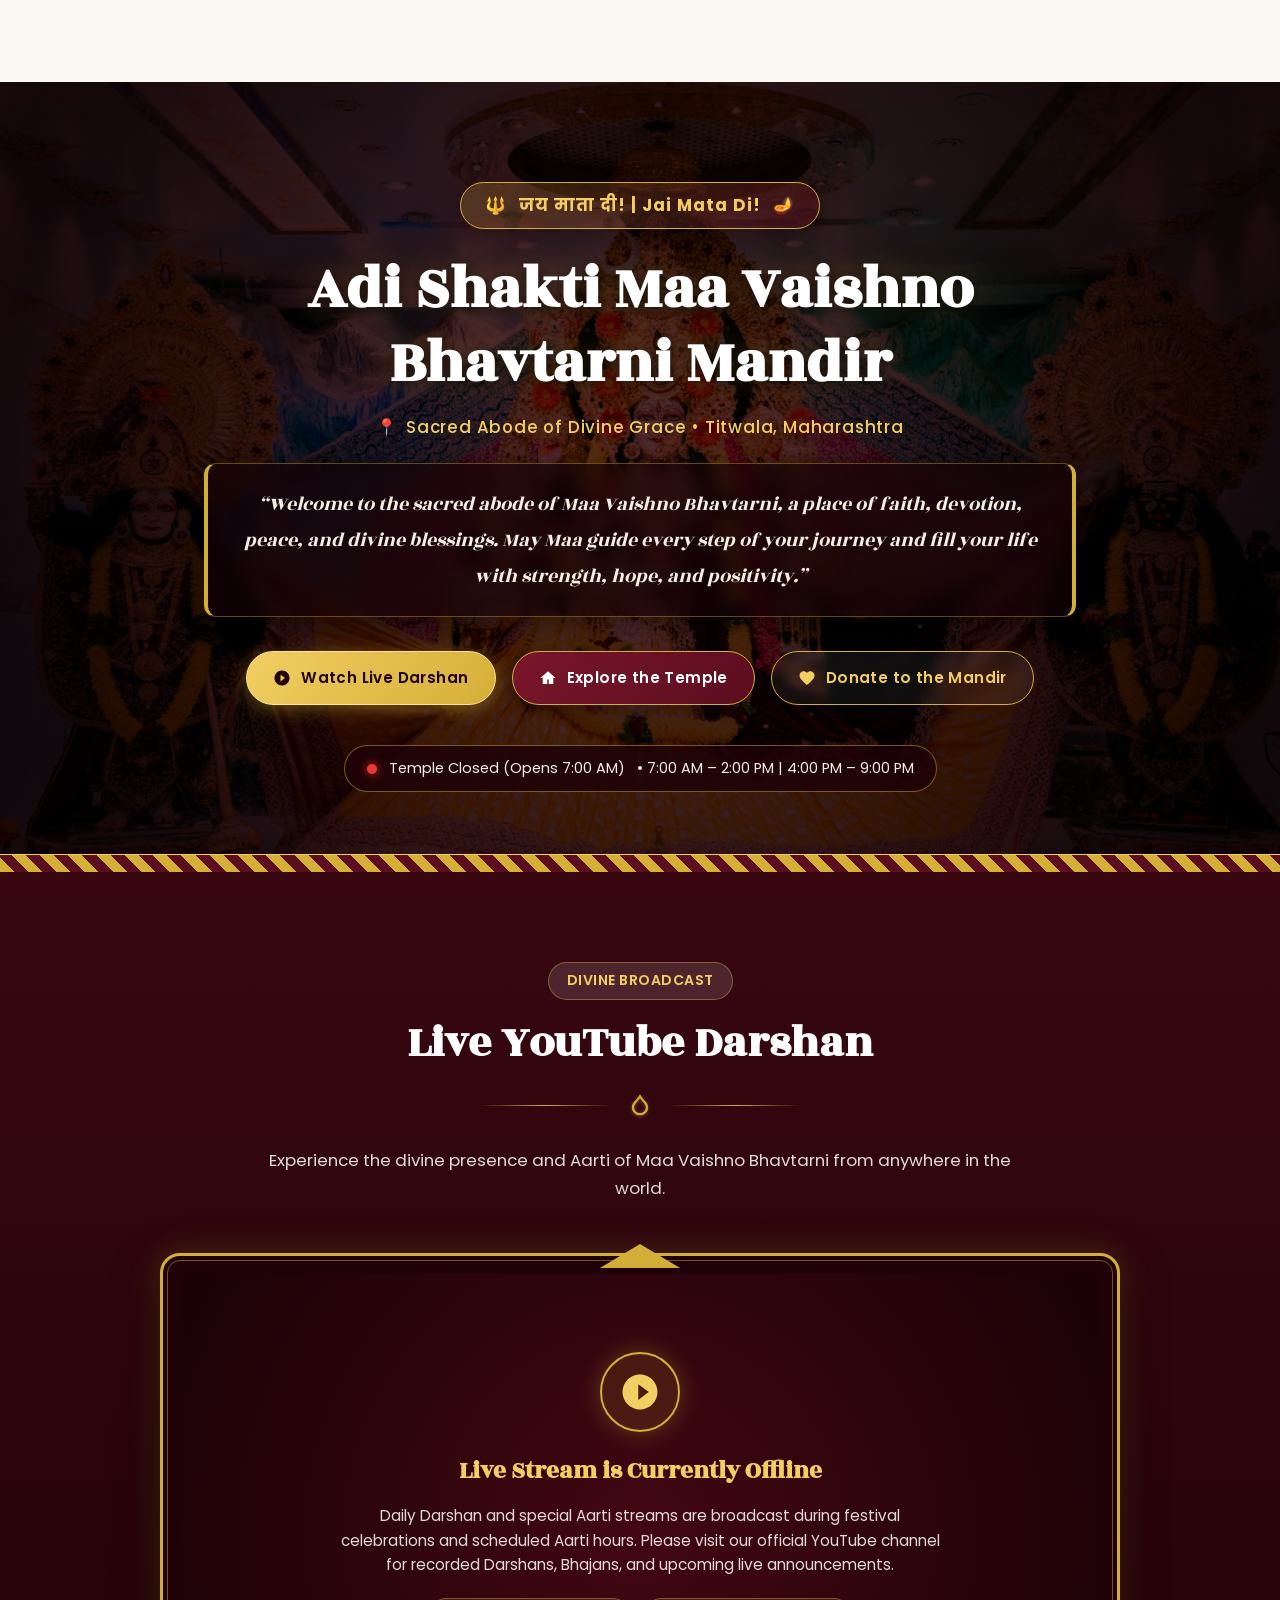
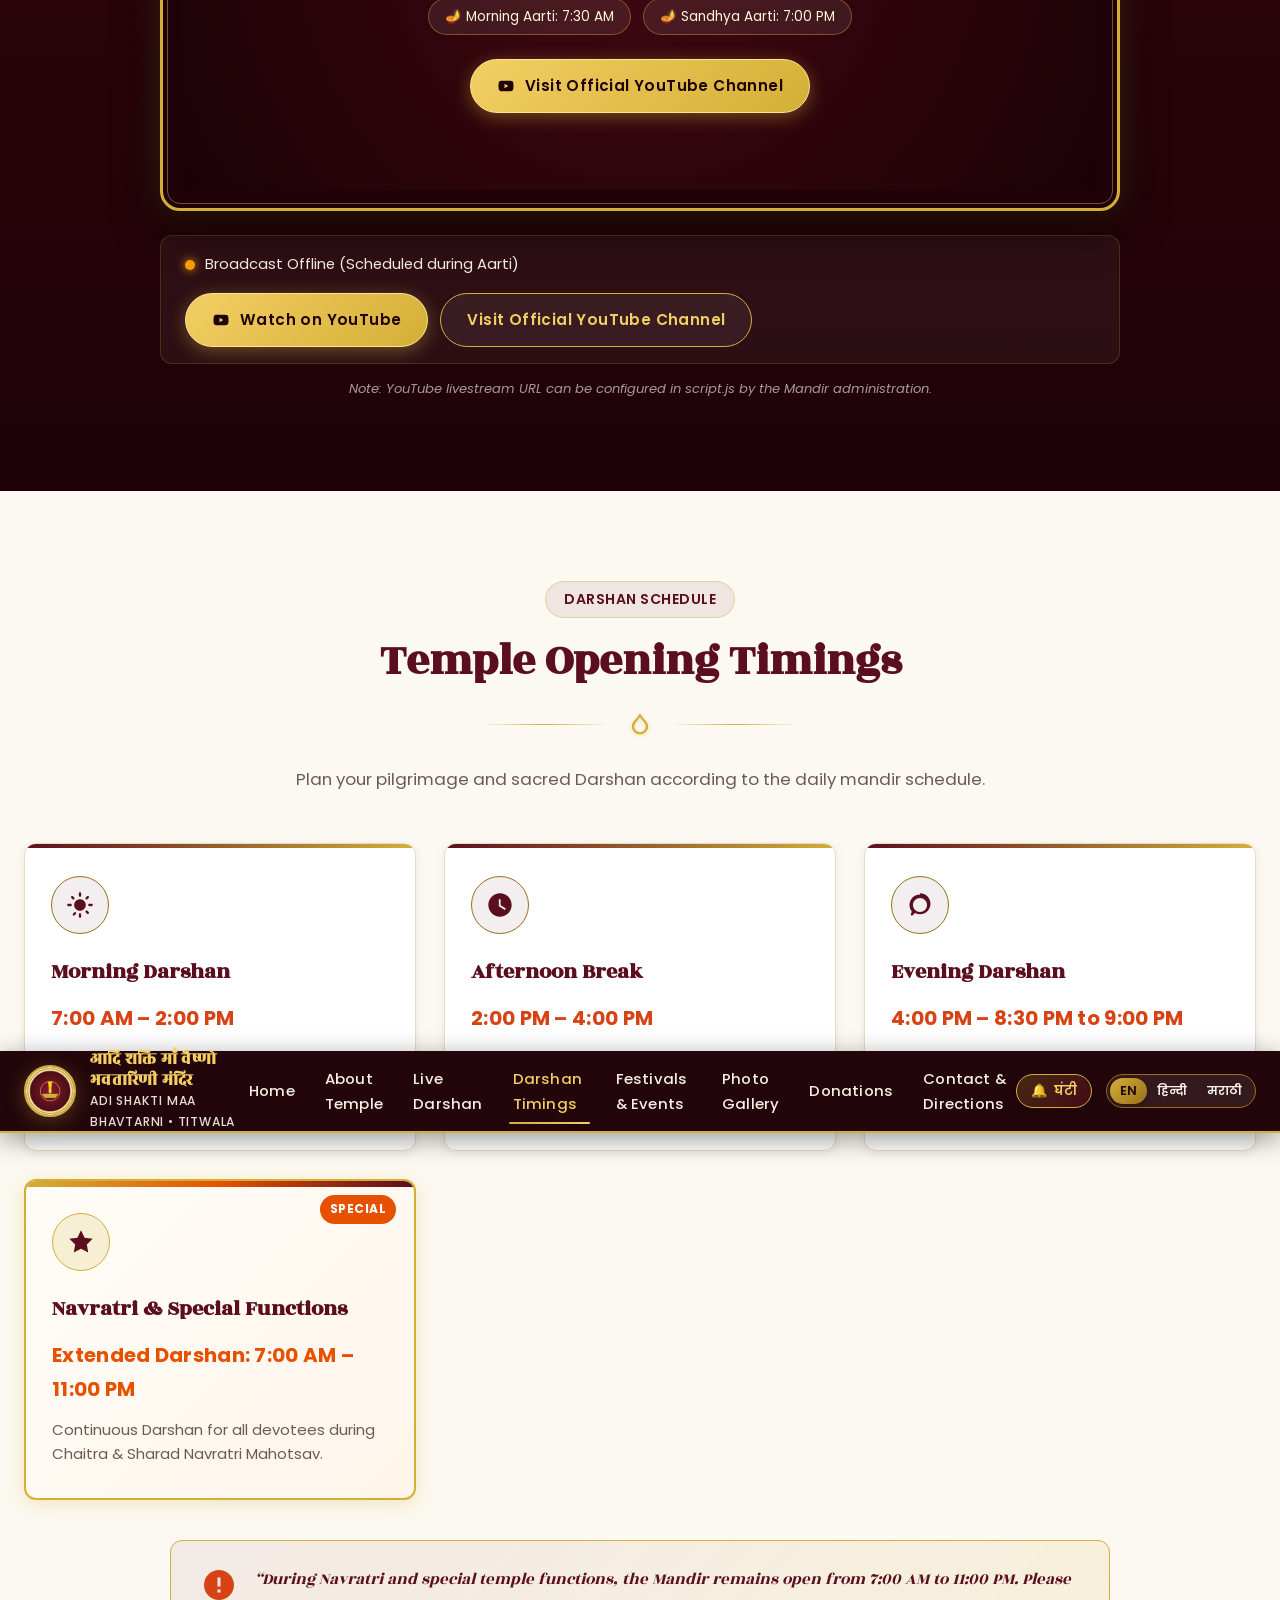
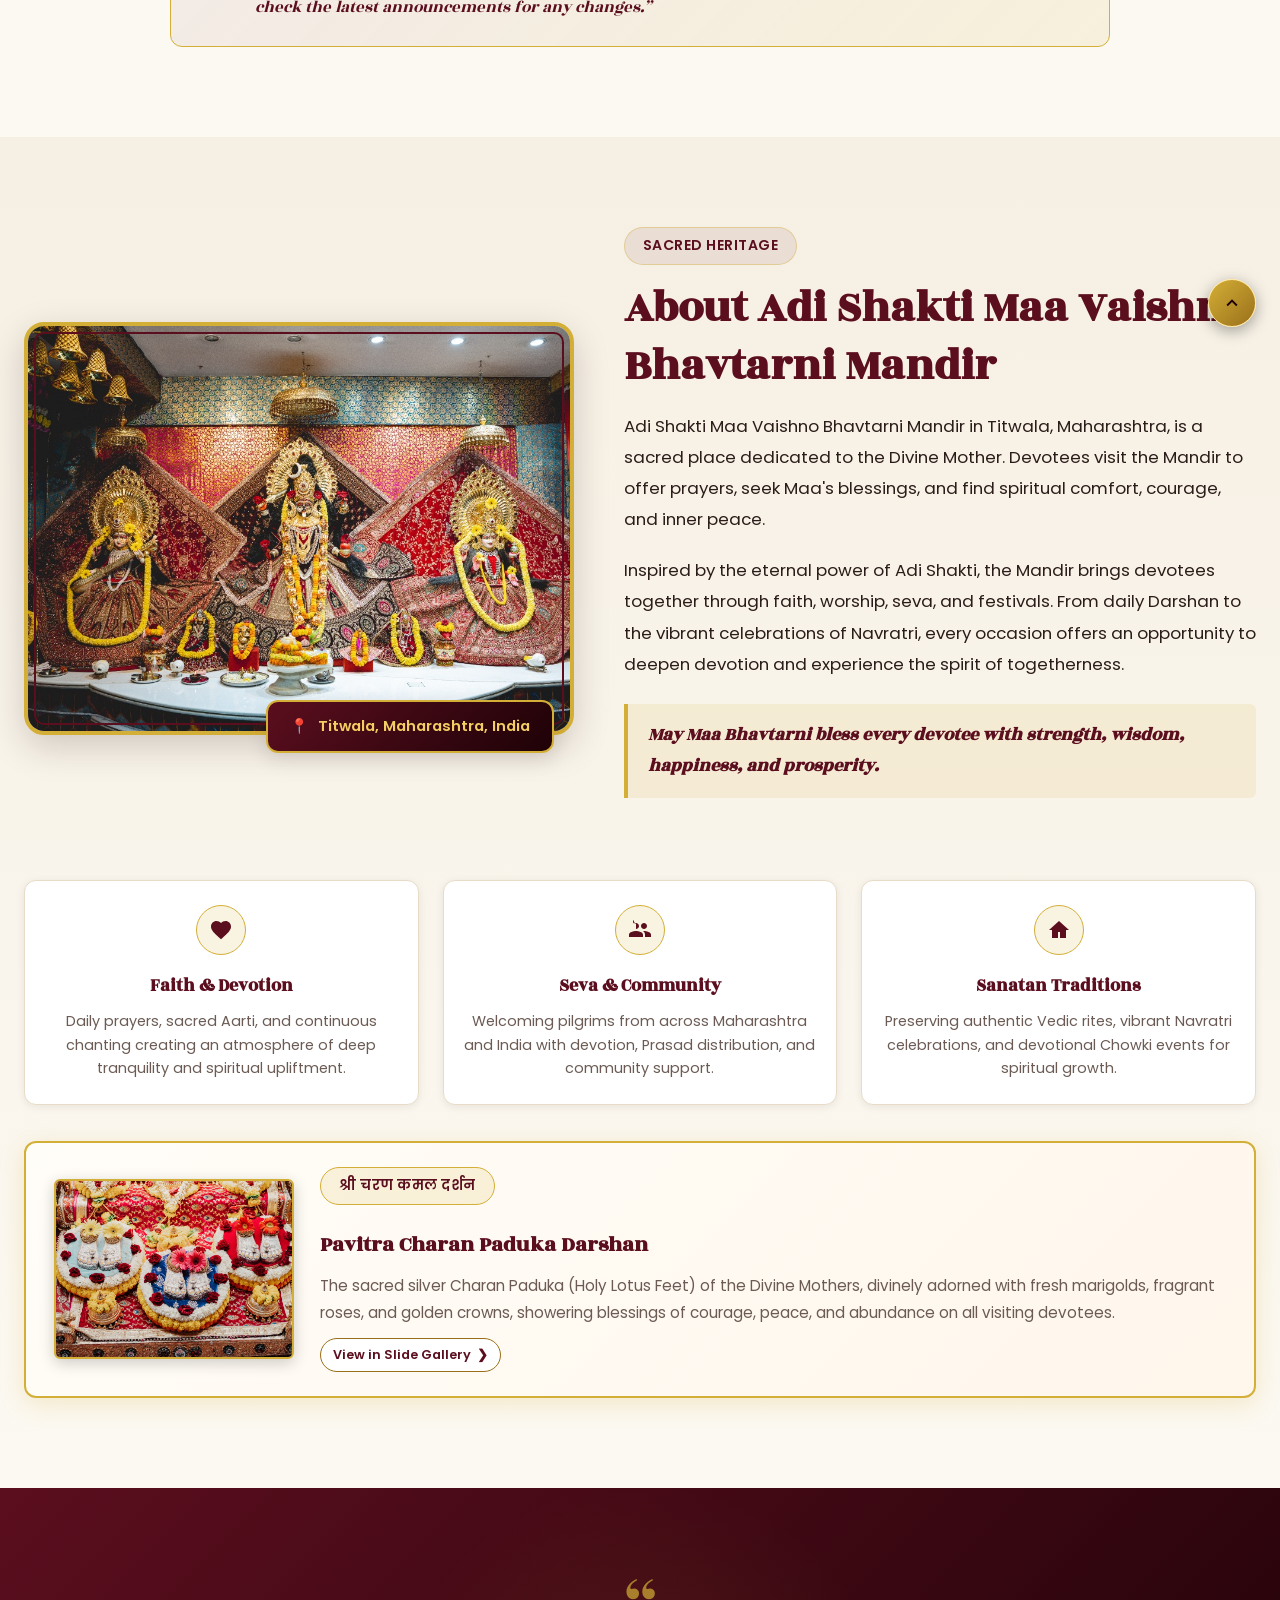
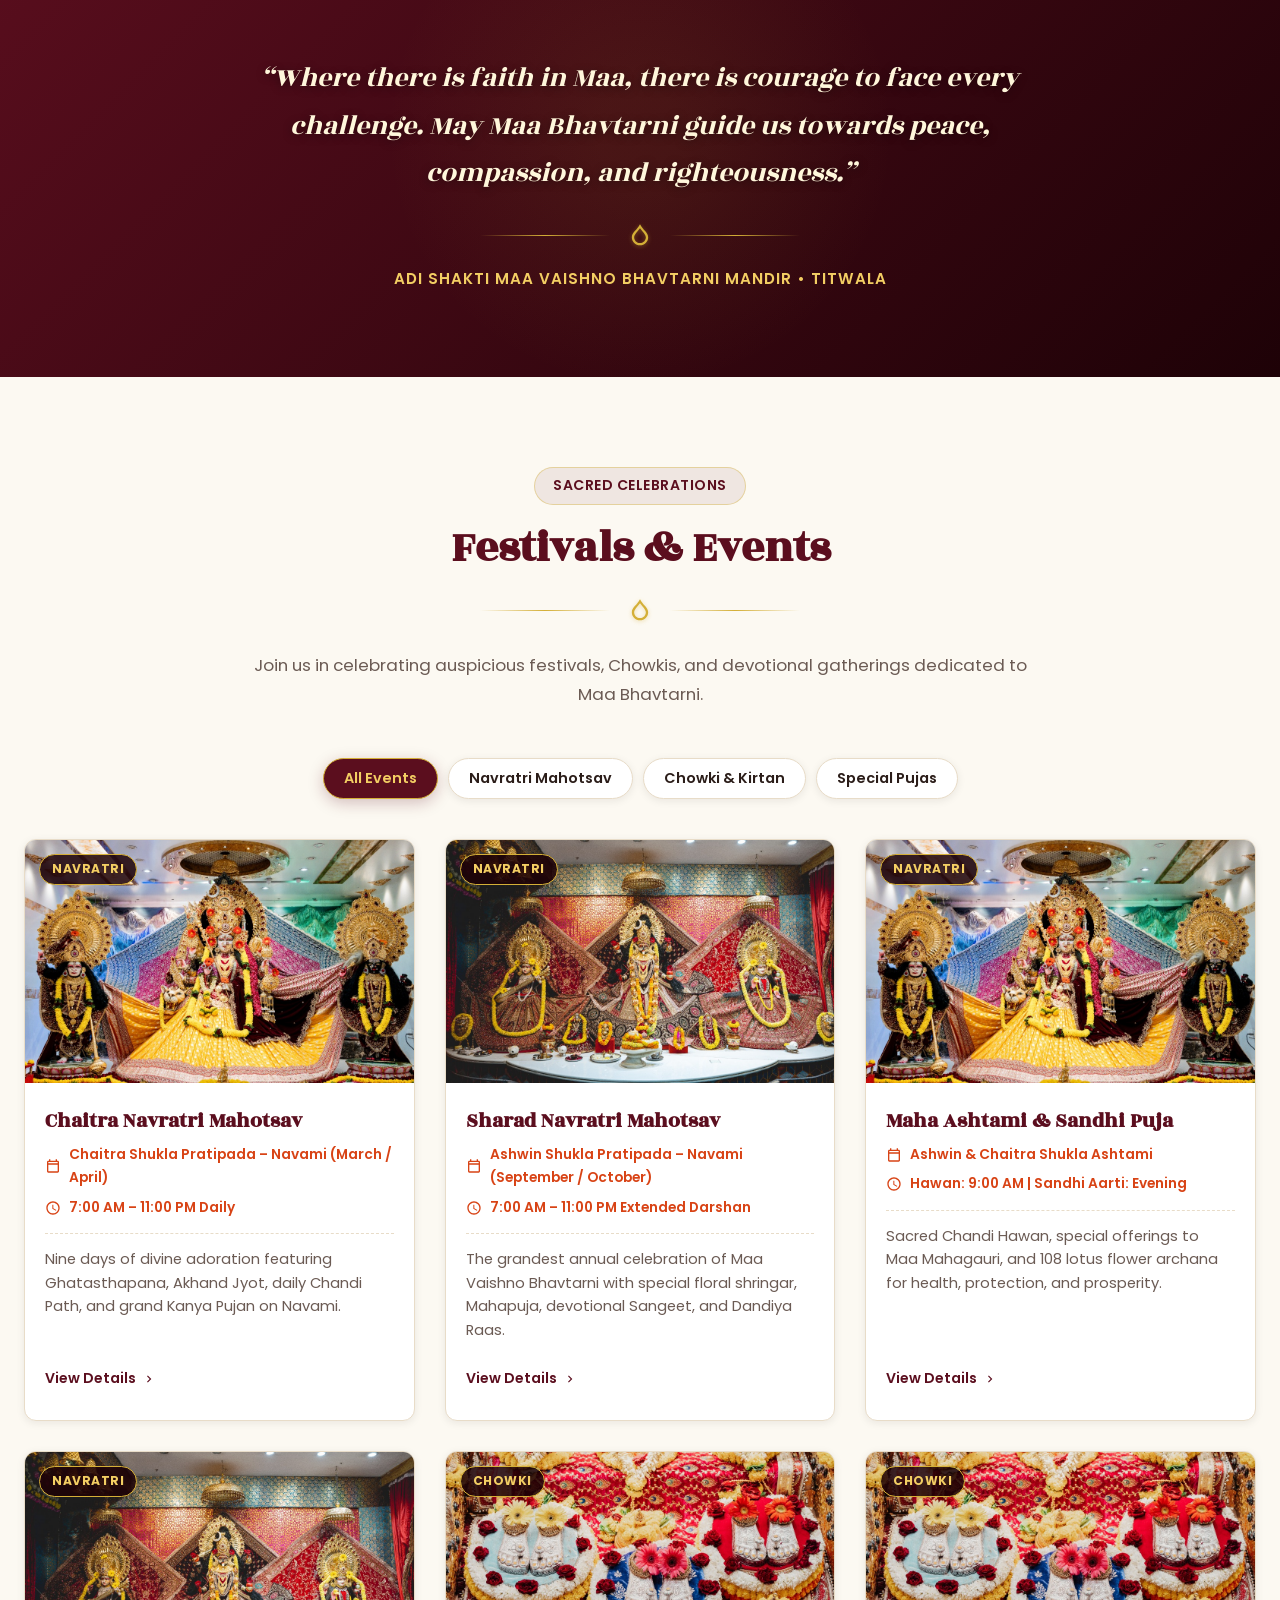
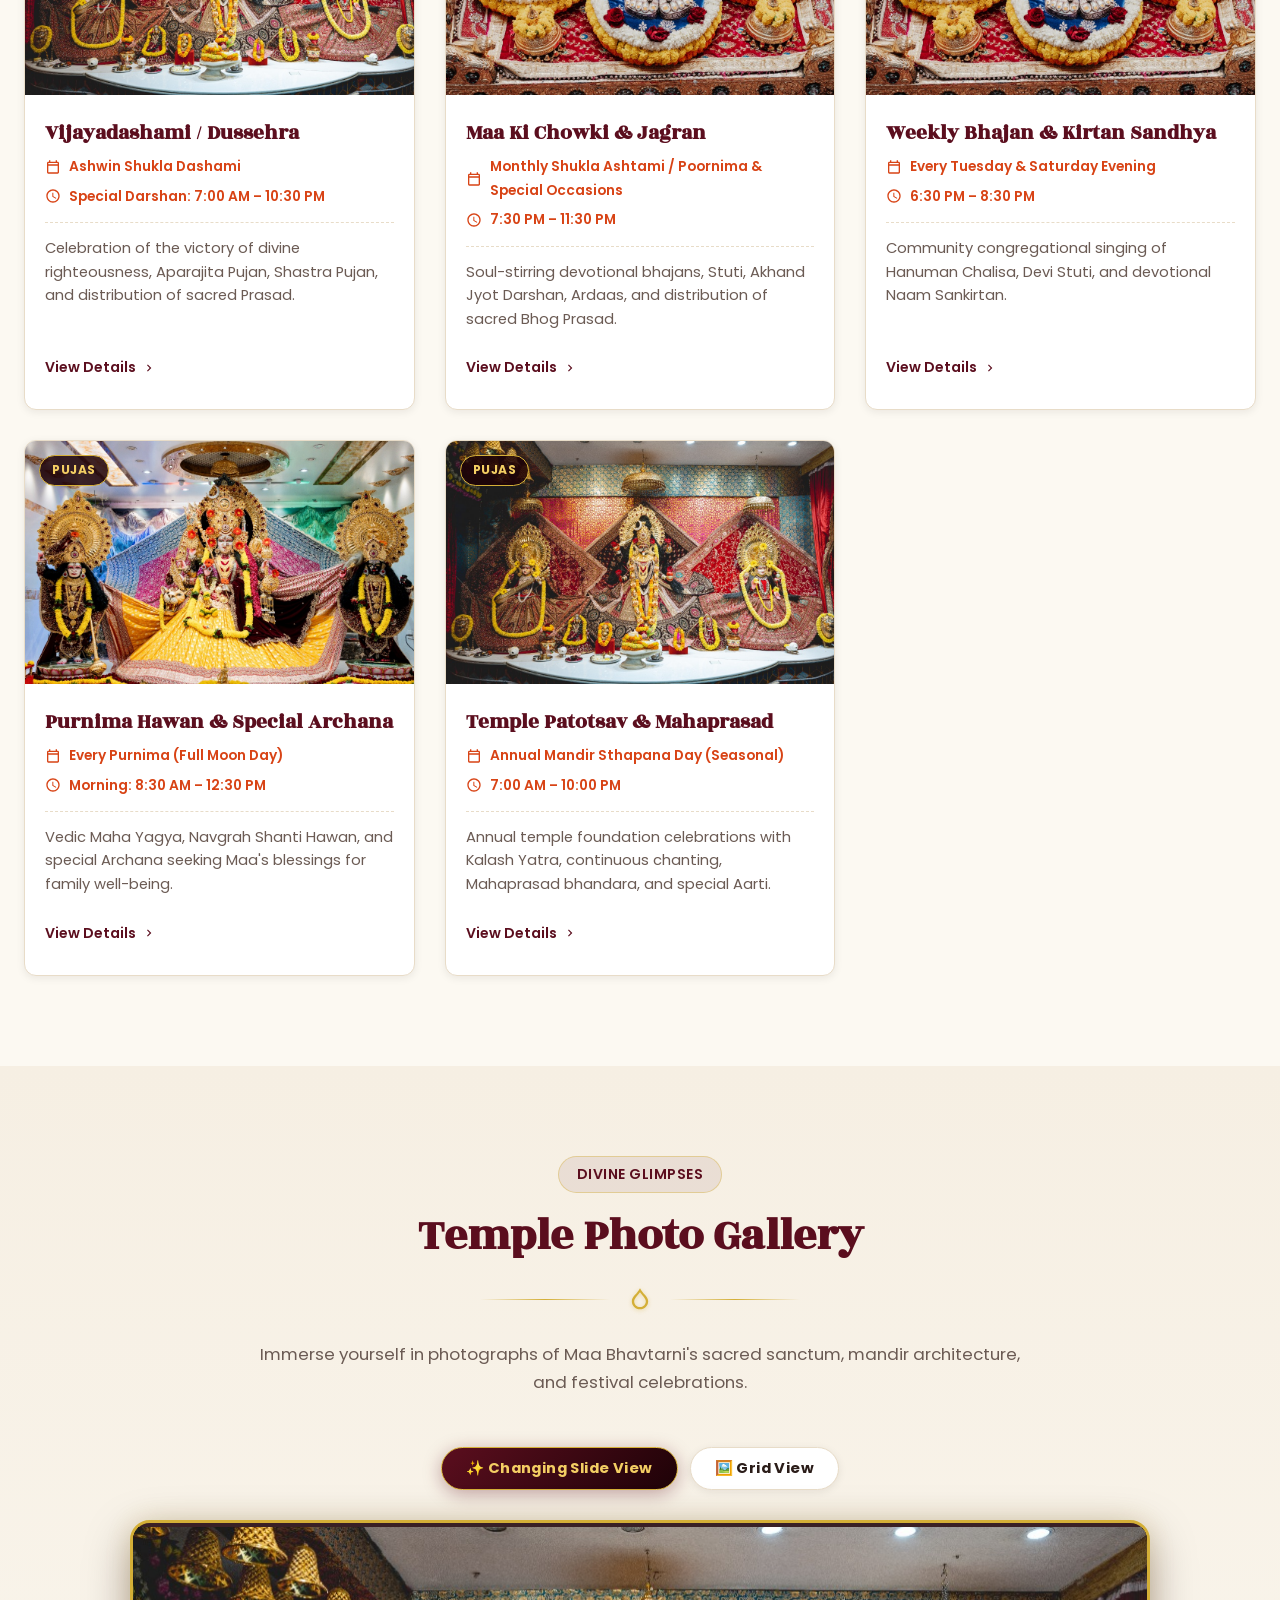
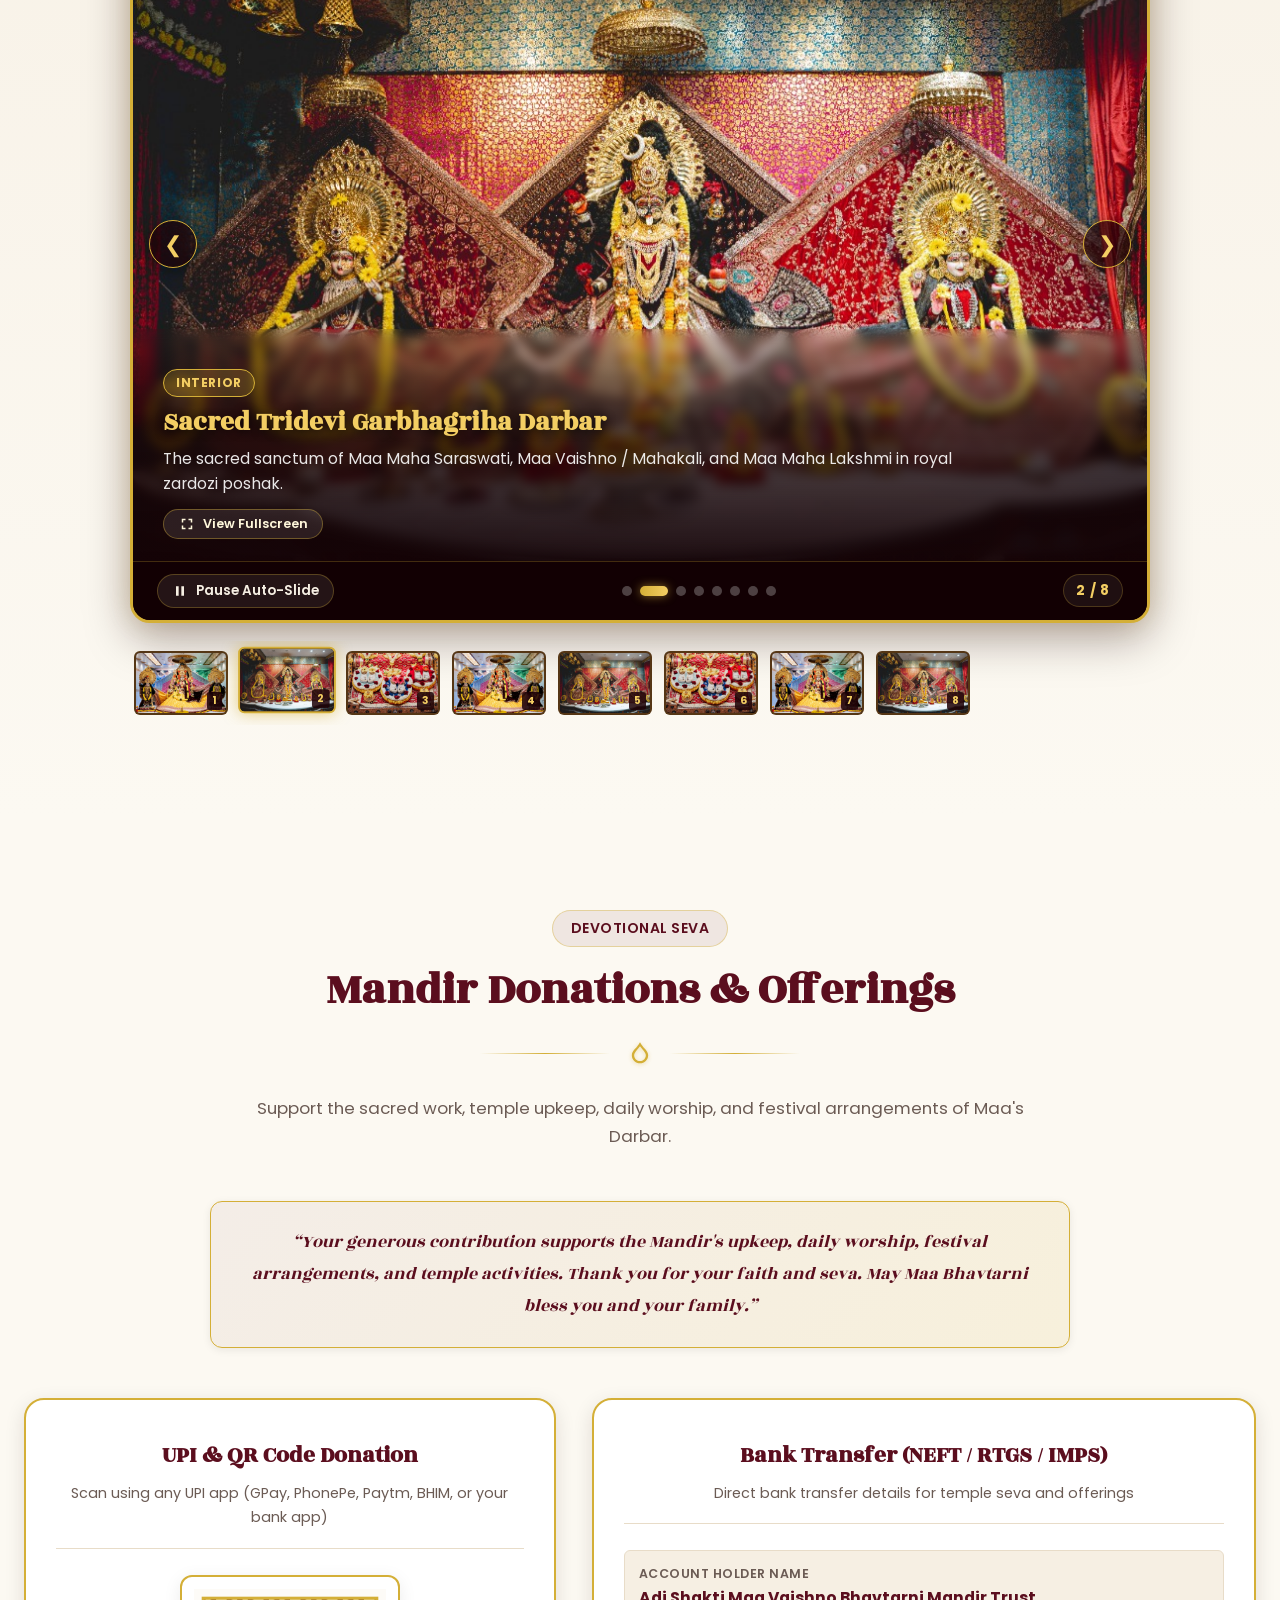
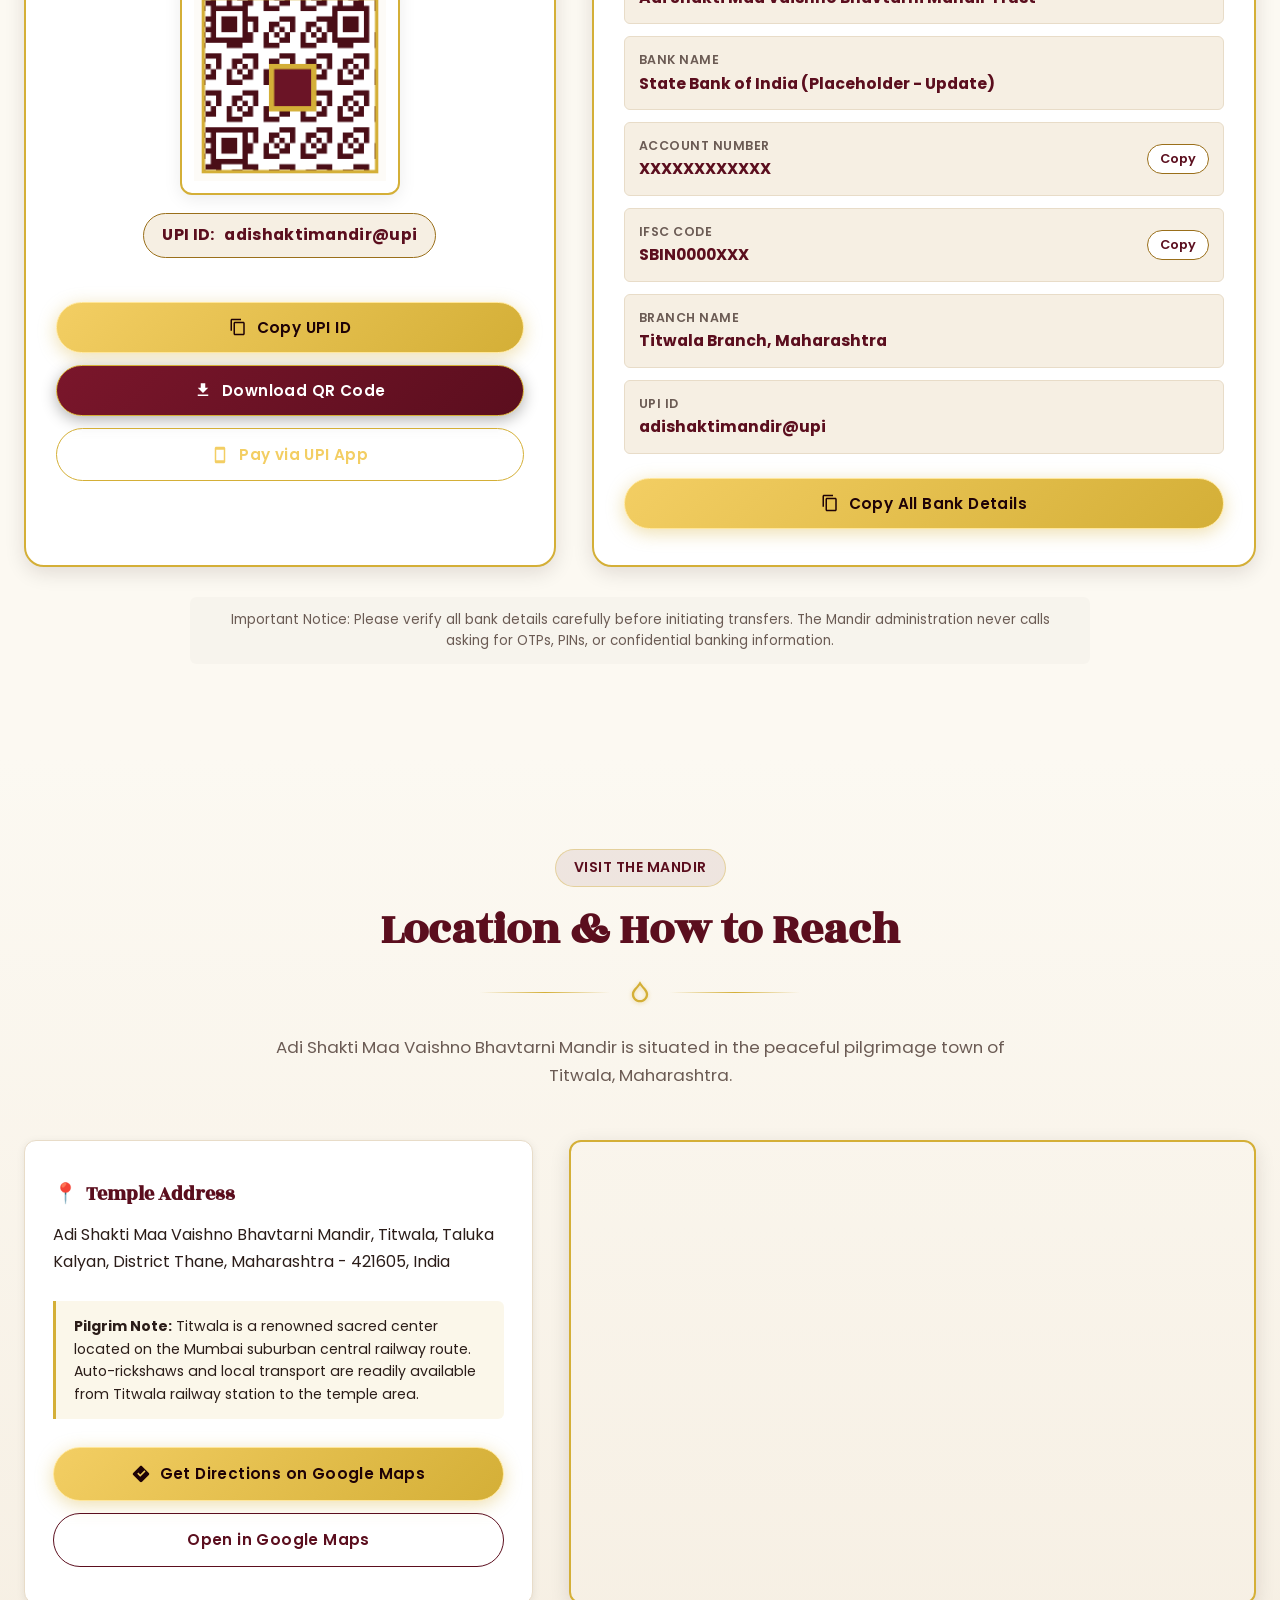
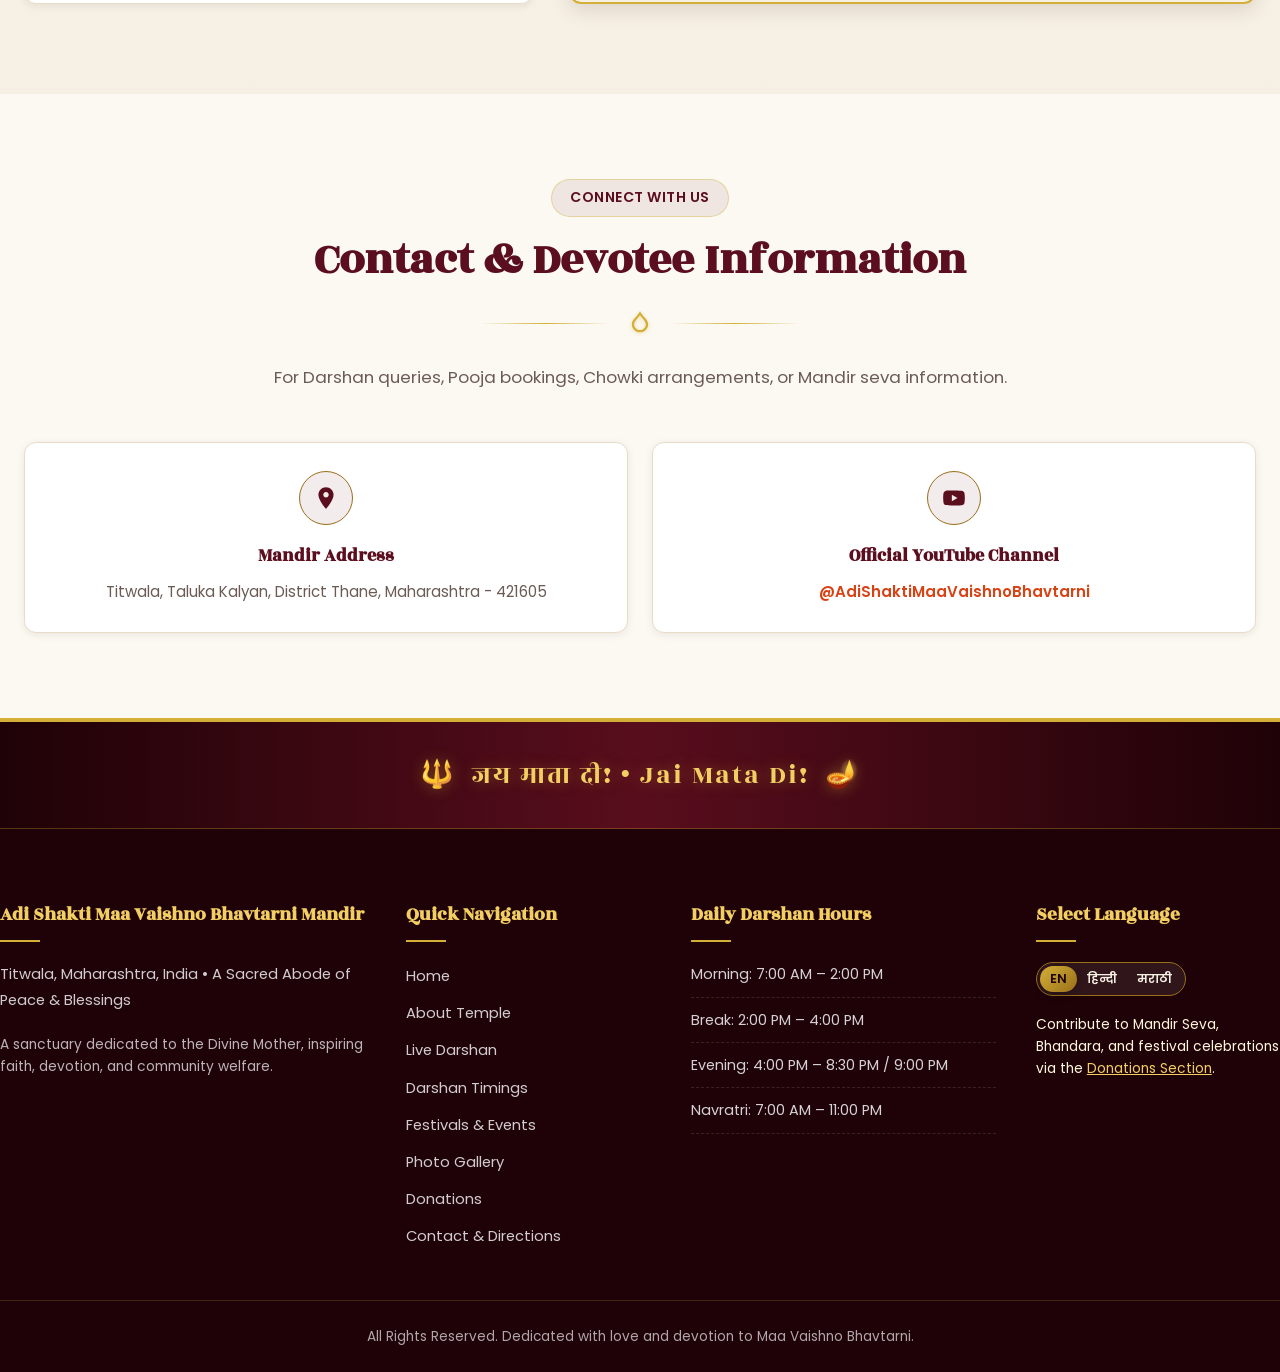
==== commit 8451c019: "Add files via upload" ====
--- a/index.html
+++ b/index.html
@@ -1,805 +1,944 @@
 <!DOCTYPE html>
-<html lang="en" class="scroll-smooth">
+<html lang="en">
 <head>
-    <meta charset="UTF-8">
-    <meta name="viewport" content="width=device-width, initial-scale=1.0">
-    <title>Maa Vaishno Bhavtarni Temple, Titwala | Official Website & Live Darshan</title>
-    <meta name="description" content="Official website of Maa Vaishno Bhavtarni Temple in Titwala, Mumbai. Watch live darshan, book bhet & prasad, explore smart puja planners, and seek divine spiritual guidance.">
-    <meta name="keywords" content="Maa Vaishno Bhavtarni Temple, Titwala Temple, Vaishno Devi Mumbai, Live Darshan, Hindu Temple Titwala, Puja Planner, Bhet Prasad Online">
-    <meta name="author" content="Maa Vaishno Bhavtarni Temple Trust">
+  <meta charset="UTF-8">
+  <meta name="viewport" content="width=device-width, initial-scale=1.0">
+  
+  <!-- Primary Meta Tags -->
+  <title>Adi Shakti Maa Vaishno Bhavtarni Mandir | Titwala, Maharashtra</title>
+  <meta name="title" content="Adi Shakti Maa Vaishno Bhavtarni Mandir | Titwala, Maharashtra">
+  <meta name="description" content="Official website of Adi Shakti Maa Vaishno Bhavtarni Mandir, Titwala, Maharashtra, India. Daily Darshan, Aarti Timings, Navratri Celebrations, Live Darshan, and Mandir Seva.">
+  <meta name="keywords" content="Adi Shakti Maa Vaishno Bhavtarni Mandir, Titwala Temple, Maa Vaishno Titwala, Titwala Mandir Timings, Live Darshan, Navratri Titwala, Maa Bhavtarni, Mandir Maharashtra">
+  <meta name="author" content="Adi Shakti Maa Vaishno Bhavtarni Mandir">
+  <meta name="robots" content="index, follow">
+  <meta name="theme-color" content="#5B0E1E">
+
+  <!-- Open Graph / Facebook -->
+  <meta property="og:type" content="website">
+  <meta property="og:title" content="Adi Shakti Maa Vaishno Bhavtarni Mandir | Titwala, Maharashtra">
+  <meta property="og:description" content="Welcome to the sacred abode of Maa Vaishno Bhavtarni in Titwala, Maharashtra. Experience daily Darshan, Aarti, and divine blessings.">
+  <meta property="og:image" content="./assets/images/temple-main.jpg">
+
+  <!-- Twitter -->
+  <meta property="twitter:card" content="summary_large_image">
+  <meta property="twitter:title" content="Adi Shakti Maa Vaishno Bhavtarni Mandir | Titwala, Maharashtra">
+  <meta property="twitter:description" content="Welcome to the sacred abode of Maa Vaishno Bhavtarni in Titwala, Maharashtra. Experience daily Darshan, Aarti, and divine blessings.">
+  <meta property="twitter:image" content="./assets/images/temple-main.jpg">
+
+  <!-- Favicon -->
+  <link rel="icon" type="image/png" href="./assets/logo/temple-logo.png">
+  <link rel="apple-touch-icon" href="./assets/logo/temple-logo.png">
+
+  <!-- Google Fonts: Rozha One, Cinzel, Poppins, Tiro Devanagari Hindi -->
+  <link rel="preconnect" href="https://fonts.googleapis.com">
+  <link rel="preconnect" href="https://fonts.gstatic.com" crossorigin>
+  <link href="https://fonts.googleapis.com/css2?family=Cinzel:wght@500;700;800&family=Poppins:ital,wght@0,300;0,400;0,500;0,600;0,700;1,400&family=Rozha+One&family=Tiro+Devanagari+Hindi:ital@0;1&display=swap" rel="stylesheet">
+
+  <!-- Main Stylesheet (Relative path for GitHub Pages) -->
+  <link rel="stylesheet" href="./style.css">
+
+  <!-- Structured Schema Data for Search Engines -->
+  <script type="application/ld+json">
+  {
+    "@context": "https://schema.org",
+    "@type": "HinduTemple",
+    "name": "Adi Shakti Maa Vaishno Bhavtarni Mandir",
+    "alternateName": "आदि शक्ति माँ वैष्णो भवतारिणी मंदिर",
+    "description": "Sacred Hindu Temple dedicated to Adi Shakti Maa Vaishno Bhavtarni in Titwala, Maharashtra.",
+    "address": {
+      "@type": "PostalAddress",
+      "streetAddress": "Titwala",
+      "addressLocality": "Kalyan",
+      "addressRegion": "Maharashtra",
+      "postalCode": "421605",
+      "addressCountry": "IN"
+    },
+    "openingHoursSpecification": [
+      {
+        "@type": "OpeningHoursSpecification",
+        "dayOfWeek": ["Monday", "Tuesday", "Wednesday", "Thursday", "Friday", "Saturday", "Sunday"],
+        "opens": "07:00",
+        "closes": "14:00"
+      },
+      {
+        "@type": "OpeningHoursSpecification",
+        "dayOfWeek": ["Monday", "Tuesday", "Wednesday", "Thursday", "Friday", "Saturday", "Sunday"],
+        "opens": "16:00",
+        "closes": "21:00"
+      }
+    ]
+  }
+  </script>
+</head>
+<body>
+
+  <!-- Accessible Skip Link -->
+  <a href="#main-content" class="skip-link">Skip to main content</a>
+
+  <!-- =========================================================================
+       HEADER & NAVIGATION BAR
+       ========================================================================= -->
+  <header class="site-header" role="banner">
+    <div class="container nav-container">
+      
+      <!-- Brand Logo & Temple Name -->
+      <a href="#hero" class="brand" aria-label="Adi Shakti Maa Vaishno Bhavtarni Mandir Homepage">
+        <div class="brand-emblem">
+          <img src="./assets/logo/temple-logo.png" alt="Maa Vaishno Bhavtarni Emblem" onerror="this.onerror=null;this.src='./assets/images/temple-main.jpg';">
+        </div>
+        <div class="brand-text">
+          <span class="brand-name-devanagari">आदि शक्ति माँ वैष्णो भवतारिणी मंदिर</span>
+          <span class="brand-name-english">Adi Shakti Maa Bhavtarni • Titwala</span>
+        </div>
+      </a>
+
+      <!-- Desktop Navigation Menu -->
+      <nav class="nav-menu" role="navigation" aria-label="Main Navigation">
+        <a href="#hero" class="nav-link active" data-i18n="nav.home">Home</a>
+        <a href="#about" class="nav-link" data-i18n="nav.about">About Temple</a>
+        <a href="#live-darshan" class="nav-link" data-i18n="nav.liveDarshan">Live Darshan</a>
+        <a href="#timings" class="nav-link" data-i18n="nav.timings">Darshan Timings</a>
+        <a href="#festivals" class="nav-link" data-i18n="nav.festivals">Festivals & Events</a>
+        <a href="#gallery" class="nav-link" data-i18n="nav.gallery">Photo Gallery</a>
+        <a href="#donations" class="nav-link" data-i18n="nav.donations">Donations</a>
+        <a href="#directions" class="nav-link" data-i18n="nav.contact">Contact & Directions</a>
+      </nav>
+
+      <!-- Header Actions: Language Switcher, Bell Chime & Mobile Toggle -->
+      <div class="header-actions">
+        <!-- Temple Bell Chime Button -->
+        <button type="button" class="btn-bell-chime" id="btn-temple-bell" aria-label="Ring Sacred Temple Bell" title="Ring Temple Bell">
+          <span class="bell-icon">🔔</span>
+          <span class="bell-label">घंटी</span>
+        </button>
+
+        <!-- Language Selector -->
+        <div class="lang-selector" role="region" aria-label="Language Selector">
+          <div class="lang-btn-group">
+            <button type="button" class="lang-btn active" data-lang="en" aria-label="English">EN</button>
+            <button type="button" class="lang-btn" data-lang="hi" aria-label="हिन्दी">हिन्दी</button>
+            <button type="button" class="lang-btn" data-lang="mr" aria-label="मराठी">मराठी</button>
+          </div>
+        </div>
+
+        <!-- Mobile Menu Toggle Button -->
+        <button class="mobile-nav-toggle" aria-label="Toggle navigation menu" aria-expanded="false">
+          <span></span>
+          <span></span>
+          <span></span>
+        </button>
+      </div>
+
+    </div>
+  </header>
+
+  <!-- =========================================================================
+       MAIN CONTENT
+       ========================================================================= -->
+  <main id="main-content">
+
+    <!-- -----------------------------------------------------------------------
+         1. HERO SECTION
+         ----------------------------------------------------------------------- -->
+    <section id="hero" class="hero-section" aria-label="Sacred Welcome">
+      <div class="hero-bg-wrapper">
+        <img src="./assets/images/maa-darshan.jpg" alt="Maa Vaishno Bhavtarni Mandir Titwala" class="hero-bg-img" onerror="this.onerror=null;this.src='./assets/images/temple-main.jpg';">
+        <div class="hero-overlay"></div>
+      </div>
+      
+      <div class="container hero-content">
+        <!-- Sacred Jai Mata Di Banner -->
+        <div class="hero-sacred-chant">
+          <span>🔱</span>
+          <span data-i18n="hero.chant">जय माता दी! | Jai Mata Di!</span>
+          <span>🪔</span>
+        </div>
+
+        <!-- Temple Main Heading -->
+        <h1 class="hero-title" data-i18n="hero.title">Adi Shakti Maa Vaishno Bhavtarni Mandir</h1>
+        
+        <div class="hero-location-badge">
+          <span>📍</span>
+          <span data-i18n="hero.subtitle">Sacred Abode of Divine Grace • Titwala, Maharashtra</span>
+        </div>
+
+        <!-- Welcome Devotional Quote -->
+        <div class="hero-quote-box">
+          <p class="hero-quote" data-i18n="hero.quote">
+            “Welcome to the sacred abode of Maa Vaishno Bhavtarni, a place of faith, devotion, peace, and divine blessings. May Maa guide every step of your journey and fill your life with strength, hope, and positivity.”
+          </p>
+        </div>
+
+        <!-- Call to Action Buttons -->
+        <div class="hero-cta-group">
+          <a href="#live-darshan" class="btn btn-gold">
+            <svg width="18" height="18" viewBox="0 0 24 24" fill="currentColor">
+              <path d="M12 2C6.48 2 2 6.48 2 12s4.48 10 10 10 10-4.48 10-10S17.52 2 12 2zm-2 14.5v-9l6 4.5-6 4.5z"/>
+            </svg>
+            <span data-i18n="hero.btnLiveDarshan">Watch Live Darshan</span>
+          </a>
+          <a href="#about" class="btn btn-maroon">
+            <svg width="18" height="18" viewBox="0 0 24 24" fill="currentColor">
+              <path d="M12 3L2 12h3v8h6v-6h2v6h6v-8h3L12 3z"/>
+            </svg>
+            <span data-i18n="hero.btnExplore">Explore the Temple</span>
+          </a>
+          <a href="#donations" class="btn btn-outline-gold">
+            <svg width="18" height="18" viewBox="0 0 24 24" fill="currentColor">
+              <path d="M12 21.35l-1.45-1.32C5.4 15.36 2 12.28 2 8.5 2 5.42 4.42 3 7.5 3c1.74 0 3.41.81 4.5 2.09C13.09 3.81 14.76 3 16.5 3 19.58 3 22 5.42 22 8.5c0 3.78-3.4 6.86-8.55 11.54L12 21.35z"/>
+            </svg>
+            <span data-i18n="hero.btnDonate">Donate to the Mandir</span>
+          </a>
+        </div>
+
+        <!-- Real-time IST Status Badge -->
+        <div class="hero-quick-bar" id="temple-status-badge">
+          <span class="status-dot" id="status-dot"></span>
+          <span id="status-text" data-i18n="status.badgeOpen">Temple Open for Darshan</span>
+          <span>• 7:00 AM – 2:00 PM | 4:00 PM – 9:00 PM</span>
+        </div>
+      </div>
+
+      <div class="hero-ornament-border"></div>
+    </section>
+
+    <!-- -----------------------------------------------------------------------
+         2. LIVE YOUTUBE DARSHAN
+         ----------------------------------------------------------------------- -->
+    <section id="live-darshan" class="section-live-darshan">
+      <div class="container">
+        
+        <div class="section-header">
+          <span class="sacred-badge light" data-i18n="liveDarshan.badge">Divine Broadcast</span>
+          <h2 class="section-title light" data-i18n="liveDarshan.title">Live YouTube Darshan</h2>
+          <div class="lotus-divider">
+            <svg viewBox="0 0 24 24"><path d="M12 2C9.5 7 5 9 5 13c0 3.87 3.13 7 7 7s7-3.13 7-7c0-4-4.5-6-7-11zm0 16c-2.76 0-5-2.24-5-5 0-2.43 2.76-4.5 5-7.74 2.24 3.24 5 5.31 5 7.74 0 2.76-2.24 5-5 5z"/></svg>
+          </div>
+          <p class="section-subtitle light" data-i18n="liveDarshan.subtitle">
+            Experience the divine presence and Aarti of Maa Vaishno Bhavtarni from anywhere in the world.
+          </p>
+        </div>
+
+        <div class="darshan-frame-container">
+          <!-- Golden Temple Arch Frame -->
+          <div class="temple-gold-frame">
+            <div class="video-responsive-wrapper" id="youtube-player-container">
+              <!-- Dynamically populated by script.js: either live iframe or offline card -->
+            </div>
+          </div>
+
+          <!-- Video Action Bar -->
+          <div class="darshan-action-bar">
+            <div class="stream-status-indicator">
+              <span class="status-dot" style="background:#FFA000; box-shadow:0 0 10px #FFA000;"></span>
+              <span id="stream-status-text">Official YouTube Darshan Broadcast</span>
+            </div>
+            <div class="stream-actions">
+              <a href="https://www.youtube.com/@AdiShaktiMaaVaishnoBhavtarni" target="_blank" rel="noopener noreferrer" class="btn btn-gold" id="btn-watch-youtube">
+                <svg width="18" height="18" viewBox="0 0 24 24" fill="currentColor">
+                  <path d="M10 15l5.19-3L10 9v6m11.56-7.83c.13.47.22 1.1.28 1.9.07.8.1 1.49.1 2.09L22 12c0 2.19-.16 3.8-.44 4.83-.25.9-.83 1.48-1.73 1.73-.47.13-1.33.22-2.65.28-1.3.07-2.49.1-3.59.1L12 19c-4.19 0-6.8-.16-7.83-.44-.9-.25-1.48-.83-1.73-1.73-.13-.47-.22-1.1-.28-1.9-.07-.8-.1-1.49-.1-2.09L2 12c0-2.19.16-3.8.44-4.83.25-.9.83-1.48 1.73-1.73.47-.13 1.33-.22 2.65-.28 1.3-.07 2.49-.1 3.59-.1L12 5c4.19 0 6.8.16 7.83.44.9.25 1.48.83 1.73 1.73z"/>
+                </svg>
+                <span data-i18n="liveDarshan.watchOnYoutube">Watch on YouTube</span>
+              </a>
+              <a href="https://www.youtube.com/@AdiShaktiMaaVaishnoBhavtarni" target="_blank" rel="noopener noreferrer" class="btn btn-outline-gold" id="btn-visit-channel">
+                <span data-i18n="liveDarshan.visitChannel">Visit Official YouTube Channel</span>
+              </a>
+            </div>
+          </div>
+
+          <p class="stream-config-note" data-i18n="liveDarshan.note">
+            Note: YouTube livestream URL can be configured in script.js by the Mandir administration.
+          </p>
+        </div>
+
+      </div>
+    </section>
+
+    <!-- -----------------------------------------------------------------------
+         3. TEMPLE OPENING TIMINGS
+         ----------------------------------------------------------------------- -->
+    <section id="timings" class="section-timings">
+      <div class="container">
+        
+        <div class="section-header">
+          <span class="sacred-badge" data-i18n="timings.badge">Darshan Schedule</span>
+          <h2 class="section-title" data-i18n="timings.title">Temple Opening Timings</h2>
+          <div class="lotus-divider">
+            <svg viewBox="0 0 24 24"><path d="M12 2C9.5 7 5 9 5 13c0 3.87 3.13 7 7 7s7-3.13 7-7c0-4-4.5-6-7-11zm0 16c-2.76 0-5-2.24-5-5 0-2.43 2.76-4.5 5-7.74 2.24 3.24 5 5.31 5 7.74 0 2.76-2.24 5-5 5z"/></svg>
+          </div>
+          <p class="section-subtitle" data-i18n="timings.subtitle">
+            Plan your pilgrimage and sacred Darshan according to the daily mandir schedule.
+          </p>
+        </div>
+
+        <div class="timings-grid">
+          <!-- Morning Timing Card -->
+          <div class="timing-card">
+            <div class="timing-icon-box">
+              <svg viewBox="0 0 24 24"><path d="M12 7c-2.76 0-5 2.24-5 5s2.24 5 5 5 5-2.24 5-5-2.24-5-5-5zM2 13h2c.55 0 1-.45 1-1s-.45-1-1-1H2c-.55 0-1 .45-1 1s.45 1 1 1zm18 0h2c.55 0 1-.45 1-1s-.45-1-1-1h-2c-.55 0-1 .45-1 1s.45 1 1 1zM11 2v2c0 .55.45 1 1 1s1-.45 1-1V2c0-.55-.45-1-1-1s-1 .45-1 1zm0 18v2c0 .55.45 1 1 1s1-.45 1-1v-2c0-.55-.45-1-1-1s-1 .45-1 1zM5.99 4.58c-.39-.39-1.03-.39-1.41 0s-.39 1.03 0 1.41l1.06 1.06c.39.39 1.03.39 1.41 0s.39-1.03 0-1.41L5.99 4.58zm12.37 12.37c-.39-.39-1.03-.39-1.41 0s-.39 1.03 0 1.41l1.06 1.06c.39.39 1.03.39 1.41 0s.39-1.03 0-1.41l-1.06-1.06zm1.06-10.96c.39-.39.39-1.03 0-1.41s-1.03-.39-1.41 0l-1.06 1.06c-.39.39-.39 1.03 0 1.41s1.03.39 1.41 0l1.06-1.06zM7.05 18.36l-1.06 1.06c-.39.39-.39 1.03 0 1.41s1.03.39 1.41 0l1.06-1.06c.39-.39.39-1.03 0-1.41s-1.02-.39-1.41 0z"/></svg>
+            </div>
+            <h3 class="timing-label" data-i18n="timings.morningTitle">Morning Darshan</h3>
+            <div class="timing-hours" data-i18n="timings.morningHours">7:00 AM – 2:00 PM</div>
+            <p class="timing-desc" data-i18n="timings.morningNote">Mangala Darshan, Morning Aarti & Daily Pujas</p>
+          </div>
+
+          <!-- Afternoon Break Card -->
+          <div class="timing-card">
+            <div class="timing-icon-box">
+              <svg viewBox="0 0 24 24"><path d="M12 2C6.5 2 2 6.5 2 12s4.5 10 10 10 10-4.5 10-10S17.5 2 12 2zm4.2 14.2L11 13V7h1.5v5.2l4.5 2.7-.8 1.3z"/></svg>
+            </div>
+            <h3 class="timing-label" data-i18n="timings.breakTitle">Afternoon Break</h3>
+            <div class="timing-hours" style="color:#D84315;" data-i18n="timings.breakHours">2:00 PM – 4:00 PM</div>
+            <p class="timing-desc" data-i18n="timings.breakNote">Mandir sanctum remains closed for Bhog & विश्राम (rest)</p>
+          </div>
+
+          <!-- Evening Darshan Card -->
+          <div class="timing-card">
+            <div class="timing-icon-box">
+              <svg viewBox="0 0 24 24"><path d="M12 3c-4.97 0-9 4.03-9 9 0 2.12.74 4.07 1.97 5.61L4.35 19.4c-.39.39-.39 1.02 0 1.41.39.39 1.02.39 1.41 0l1.9-1.9C9.22 19.64 10.56 20 12 20c4.97 0 9-4.03 9-9 0-4.97-4.03-9-9-9zm0 15c-3.31 0-6-2.69-6-6s2.69-6 6-6 6 2.69 6 6-2.69 6-6 6z"/></svg>
+            </div>
+            <h3 class="timing-label" data-i18n="timings.eveningTitle">Evening Darshan</h3>
+            <div class="timing-hours" data-i18n="timings.eveningHours">4:00 PM – 8:30 PM to 9:00 PM</div>
+            <p class="timing-desc" data-i18n="timings.eveningNote">Sandhya Aarti, Deepotsav & Evening Darshan (Closing varies between 8:30 PM and 9:00 PM)</p>
+          </div>
+
+          <!-- Navratri Featured Extended Timing Card -->
+          <div class="timing-card navratri-featured">
+            <span class="navratri-badge-corner">Special</span>
+            <div class="timing-icon-box" style="background:rgba(212,175,55,0.18); border-color:var(--color-gold-primary);">
+              <svg viewBox="0 0 24 24"><path d="M12 2l3.09 6.26L22 9.27l-5 4.87 1.18 6.88L12 17.77l-6.18 3.25L7 14.14 2 9.27l6.91-1.01L12 2z"/></svg>
+            </div>
+            <h3 class="timing-label" data-i18n="timings.navratriTitle">Navratri & Special Functions</h3>
+            <div class="timing-hours" style="color:var(--color-saffron-primary);" data-i18n="timings.navratriHours">Extended Darshan: 7:00 AM – 11:00 PM</div>
+            <p class="timing-desc">Continuous Darshan for all devotees during Chaitra & Sharad Navratri Mahotsav.</p>
+          </div>
+        </div>
+
+        <!-- Mandatory Navratri Notice Box -->
+        <div class="navratri-notice-box">
+          <svg class="notice-icon" viewBox="0 0 24 24" fill="currentColor">
+            <path d="M12 2C6.48 2 2 6.48 2 12s4.48 10 10 10 10-4.48 10-10S17.52 2 12 2zm1 15h-2v-2h2v2zm0-4h-2V7h2v6z"/>
+          </svg>
+          <p class="notice-text" data-i18n="timings.navratriNotice">
+            “During Navratri and special temple functions, the Mandir remains open from 7:00 AM to 11:00 PM. Please check the latest announcements for any changes.”
+          </p>
+        </div>
+
+      </div>
+    </section>
+
+    <!-- -----------------------------------------------------------------------
+         4. ABOUT THE TEMPLE
+         ----------------------------------------------------------------------- -->
+    <section id="about" class="section-about">
+      <div class="container">
+        
+        <div class="about-grid">
+          <!-- Left: Temple Artwork / Photograph with Ornate Frame -->
+          <div class="about-image-wrapper">
+            <div class="about-image-container">
+              <img src="./assets/images/temple-main.jpg" alt="Maa Vaishno Bhavtarni Mandir Titwala" onerror="this.onerror=null;this.src='./assets/images/temple-entrance.jpg';">
+            </div>
+            <div class="about-badge-float">
+              <span>📍</span>
+              <span>Titwala, Maharashtra, India</span>
+            </div>
+          </div>
+
+          <!-- Right: Devotional Content & Authentic Copy -->
+          <div class="about-content-text">
+            <span class="sacred-badge" data-i18n="about.badge">Sacred Heritage</span>
+            <h2 class="section-title" data-i18n="about.title">About Adi Shakti Maa Vaishno Bhavtarni Mandir</h2>
+            
+            <p data-i18n="about.p1">
+              Adi Shakti Maa Vaishno Bhavtarni Mandir in Titwala, Maharashtra, is a sacred place dedicated to the Divine Mother. Devotees visit the Mandir to offer prayers, seek Maa's blessings, and find spiritual comfort, courage, and inner peace.
+            </p>
+            
+            <p data-i18n="about.p2">
+              Inspired by the eternal power of Adi Shakti, the Mandir brings devotees together through faith, worship, seva, and festivals. From daily Darshan to the vibrant celebrations of Navratri, every occasion offers an opportunity to deepen devotion and experience the spirit of togetherness.
+            </p>
+
+            <div class="about-blessing-quote" data-i18n="about.p3">
+              May Maa Bhavtarni bless every devotee with strength, wisdom, happiness, and prosperity.
+            </div>
+          </div>
+        </div>
+
+        <!-- Devotional Pillars -->
+        <div class="about-pillars">
+          <div class="pillar-card">
+            <div class="pillar-icon">
+              <svg viewBox="0 0 24 24"><path d="M12 21.35l-1.45-1.32C5.4 15.36 2 12.28 2 8.5 2 5.42 4.42 3 7.5 3c1.74 0 3.41.81 4.5 2.09C13.09 3.81 14.76 3 16.5 3 19.58 3 22 5.42 22 8.5c0 3.78-3.4 6.86-8.55 11.54L12 21.35z"/></svg>
+            </div>
+            <h4 class="pillar-title" data-i18n="about.pillar1Title">Faith & Devotion</h4>
+            <p class="pillar-desc" data-i18n="about.pillar1Desc">
+              Daily prayers, sacred Aarti, and continuous chanting creating an atmosphere of deep tranquility and spiritual upliftment.
+            </p>
+          </div>
+
+          <div class="pillar-card">
+            <div class="pillar-icon">
+              <svg viewBox="0 0 24 24"><path d="M16 11c1.66 0 2.99-1.34 2.99-3S17.66 5 16 5c-1.66 0-3 1.34-3 3s1.34 3 3 3zm-8 0c1.66 0 2.99-1.34 2.99-3S9.66 5 8 5C6.34 5 5 6.34 5 3s1.34 3 3 3zm0 2c-2.33 0-7 1.17-7 3.5V19h14v-2.5c0-2.33-4.67-3.5-7-3.5zm8 0c-.29 0-.62.02-.97.05 1.16.84 1.97 1.97 1.97 3.45V19h6v-2.5c0-2.33-4.67-3.5-7-3.5z"/></svg>
+            </div>
+            <h4 class="pillar-title" data-i18n="about.pillar2Title">Seva & Community</h4>
+            <p class="pillar-desc" data-i18n="about.pillar2Desc">
+              Welcoming pilgrims from across Maharashtra and India with devotion, Prasad distribution, and community support.
+            </p>
+          </div>
+
+          <div class="pillar-card">
+            <div class="pillar-icon">
+              <svg viewBox="0 0 24 24"><path d="M12 3L2 12h3v8h6v-6h2v6h6v-8h3L12 3z"/></svg>
+            </div>
+            <h4 class="pillar-title" data-i18n="about.pillar3Title">Sanatan Traditions</h4>
+            <p class="pillar-desc" data-i18n="about.pillar3Desc">
+              Preserving authentic Vedic rites, vibrant Navratri celebrations, and devotional Chowki events for spiritual growth.
+            </p>
+          </div>
+        </div>
+
+        <!-- Holy Charan Paduka Special Spotlight Card -->
+        <div class="charan-darshan-spotlight">
+          <div class="charan-img-frame">
+            <img src="./assets/images/temple-interior.jpg" alt="Pavitra Charan Paduka Darshan" loading="lazy">
+          </div>
+          <div class="charan-text-box">
+            <span class="sacred-badge" style="background:rgba(212,175,55,0.15); color:var(--color-maroon-primary); border-color:var(--color-gold-primary);">श्री चरण कमल दर्शन</span>
+            <h3 style="font-family:var(--font-heading); color:var(--color-maroon-primary); font-size:1.35rem; margin:8px 0 10px 0;">Pavitra Charan Paduka Darshan</h3>
+            <p style="font-size:0.95rem; color:var(--color-text-muted); line-height:1.75; margin-bottom:12px;">
+              The sacred silver Charan Paduka (Holy Lotus Feet) of the Divine Mothers, divinely adorned with fresh marigolds, fragrant roses, and golden crowns, showering blessings of courage, peace, and abundance on all visiting devotees.
+            </p>
+            <a href="#gallery" class="btn-copy-small" onclick="switchGalleryView('slider'); goToGallerySlide(2);" style="display:inline-flex; align-items:center; gap:6px; text-decoration:none;">
+              <span>View in Slide Gallery</span>
+              <span>❯</span>
+            </a>
+          </div>
+        </div>
+
+      </div>
+    </section>
+
+    <!-- -----------------------------------------------------------------------
+         5. DEVOTIONAL MESSAGE SECTION
+         ----------------------------------------------------------------------- -->
+    <section id="devotional-message" class="section-devotional-message">
+      <div class="container">
+        <div class="devotional-card">
+          <div class="devotional-quote-mark">“</div>
+          <p class="devotional-quote-text" data-i18n="devotional.quote">
+            “Where there is faith in Maa, there is courage to face every challenge. May Maa Bhavtarni guide us towards peace, compassion, and righteousness.”
+          </p>
+          <div class="lotus-divider" style="margin: 16px auto;">
+            <svg viewBox="0 0 24 24"><path d="M12 2C9.5 7 5 9 5 13c0 3.87 3.13 7 7 7s7-3.13 7-7c0-4-4.5-6-7-11zm0 16c-2.76 0-5-2.24-5-5 0-2.43 2.76-4.5 5-7.74 2.24 3.24 5 5.31 5 7.74 0 2.76-2.24 5-5 5z"/></svg>
+          </div>
+          <p class="devotional-author" data-i18n="devotional.author">
+            Adi Shakti Maa Vaishno Bhavtarni Mandir • Titwala
+          </p>
+        </div>
+      </div>
+    </section>
+
+    <!-- -----------------------------------------------------------------------
+         6. FESTIVALS & EVENTS
+         ----------------------------------------------------------------------- -->
+    <section id="festivals" class="section-festivals">
+      <div class="container">
+        
+        <div class="section-header">
+          <span class="sacred-badge" data-i18n="festivals.badge">Sacred Celebrations</span>
+          <h2 class="section-title" data-i18n="festivals.title">Festivals & Events</h2>
+          <div class="lotus-divider">
+            <svg viewBox="0 0 24 24"><path d="M12 2C9.5 7 5 9 5 13c0 3.87 3.13 7 7 7s7-3.13 7-7c0-4-4.5-6-7-11zm0 16c-2.76 0-5-2.24-5-5 0-2.43 2.76-4.5 5-7.74 2.24 3.24 5 5.31 5 7.74 0 2.76-2.24 5-5 5z"/></svg>
+          </div>
+          <p class="section-subtitle" data-i18n="festivals.subtitle">
+            Join us in celebrating auspicious festivals, Chowkis, and devotional gatherings dedicated to Maa Bhavtarni.
+          </p>
+        </div>
+
+        <!-- Category Filters -->
+        <div class="filter-tabs" role="tablist">
+          <button type="button" class="filter-tab festival-filter-tab active" data-filter="all" data-i18n="festivals.filterAll">All Events</button>
+          <button type="button" class="filter-tab festival-filter-tab" data-filter="navratri" data-i18n="festivals.filterNavratri">Navratri Mahotsav</button>
+          <button type="button" class="filter-tab festival-filter-tab" data-filter="chowki" data-i18n="festivals.filterChowki">Chowki & Kirtan</button>
+          <button type="button" class="filter-tab festival-filter-tab" data-filter="pujas" data-i18n="festivals.filterPujas">Special Pujas</button>
+        </div>
+
+        <!-- Events Grid (Populated dynamically from script.js) -->
+        <div class="events-grid" id="events-grid-container">
+          <!-- Event Cards Rendered by script.js -->
+        </div>
+
+      </div>
+    </section>
+
+    <!-- -----------------------------------------------------------------------
+         7. PHOTO GALLERY
+         ----------------------------------------------------------------------- -->
+    <section id="gallery" class="section-gallery">
+      <div class="container">
+        
+        <div class="section-header">
+          <span class="sacred-badge" data-i18n="gallery.badge">Divine Glimpses</span>
+          <h2 class="section-title" data-i18n="gallery.title">Temple Photo Gallery</h2>
+          <div class="lotus-divider">
+            <svg viewBox="0 0 24 24"><path d="M12 2C9.5 7 5 9 5 13c0 3.87 3.13 7 7 7s7-3.13 7-7c0-4-4.5-6-7-11zm0 16c-2.76 0-5-2.24-5-5 0-2.43 2.76-4.5 5-7.74 2.24 3.24 5 5.31 5 7.74 0 2.76-2.24 5-5 5z"/></svg>
+          </div>
+          <p class="section-subtitle" data-i18n="gallery.subtitle">
+            Immerse yourself in photographs of Maa Bhavtarni's sacred sanctum, mandir architecture, and festival celebrations.
+          </p>
+        </div>
+
+        <!-- Gallery View Mode Switcher -->
+        <div class="gallery-view-mode-bar">
+          <button type="button" class="view-mode-btn active" id="btn-view-slider" onclick="switchGalleryView('slider')">
+            <span data-i18n="gallery.viewSlideshow">✨ Changing Slide View</span>
+          </button>
+          <button type="button" class="view-mode-btn" id="btn-view-grid" onclick="switchGalleryView('grid')">
+            <span data-i18n="gallery.viewGrid">🖼️ Grid View</span>
+          </button>
+        </div>
+
+        <!-- 1. CHANGING SLIDE VIEW SHOWCASE (Default Active) -->
+        <div id="gallery-slider-section" class="gallery-slider-wrapper">
+          <div class="slider-ornate-frame" id="gallery-slider-stage">
+            <!-- Animated Progress Bar for Auto-Slide Timer -->
+            <div class="slide-progress-track">
+              <div class="slide-progress-bar" id="slide-progress-bar"></div>
+            </div>
+
+            <!-- Main Slide Image Box -->
+            <div class="main-slide-container">
+              <img src="./assets/images/maa-darshan.jpg" alt="Maa Vaishno Bhavtarni" id="gallery-slide-img" class="main-slide-img">
+              
+              <!-- Slide Overlay Information Card -->
+              <div class="main-slide-caption">
+                <span class="slide-category-badge" id="gallery-slide-category">Maa Darshan</span>
+                <h3 class="slide-title" id="gallery-slide-title">Maa Vaishno Bhavtarni Divya Darshan</h3>
+                <p class="slide-desc" id="gallery-slide-desc">Divine Darshan of Maa Vaishno Bhavtarni in royal poshak with Simhavahini roop and celestial mountain backdrop.</p>
+                
+                <button type="button" class="slide-fullscreen-action" id="slide-fullscreen-btn" aria-label="View Fullscreen">
+                  <svg width="18" height="18" viewBox="0 0 24 24" fill="currentColor"><path d="M7 14H5v5h5v-2H7v-3zm-2-4h2V7h3V5H5v5zm12 7h-3v2h5v-5h-2v3zM14 5v2h3v3h2V5h-5z"/></svg>
+                  <span data-i18n="gallery.fullscreen">View Fullscreen</span>
+                </button>
+              </div>
+
+              <!-- Floating Gold Navigation Arrows -->
+              <button type="button" class="slider-arrow arrow-prev" id="slide-nav-prev" aria-label="Previous Slide">❮</button>
+              <button type="button" class="slider-arrow arrow-next" id="slide-nav-next" aria-label="Next Slide">❯</button>
+            </div>
+
+            <!-- Slide Bottom Controls Bar -->
+            <div class="slider-controls-bar">
+              <button type="button" class="slide-play-pause-btn" id="slide-play-pause" aria-label="Toggle Auto-Slide">
+                <svg width="16" height="16" viewBox="0 0 24 24" fill="currentColor" id="slide-play-icon">
+                  <path d="M6 19h4V5H6v14zm8-14v14h4V5h-4z"/>
+                </svg>
+                <span id="slide-play-text" data-i18n="gallery.slidePause">Pause Auto-Slide</span>
+              </button>
+
+              <div class="slide-dots-container" id="slide-dots-container">
+                <!-- Dots rendered dynamically by script.js -->
+              </div>
+
+              <div class="slide-counter-badge" id="gallery-slide-counter">1 / 8</div>
+            </div>
+          </div>
+
+          <!-- Thumbnails Strip Ribbon -->
+          <div class="slide-thumbnails-wrapper">
+            <div class="slide-thumbnails-track" id="slide-thumbnails-track">
+              <!-- Thumbnails rendered dynamically by script.js -->
+            </div>
+          </div>
+        </div>
+
+        <!-- 2. GRID VIEW (Available when toggled) -->
+        <div id="gallery-grid-section" class="gallery-grid-section" style="display:none;">
+          <div class="filter-tabs" role="tablist">
+            <button type="button" class="filter-tab gallery-filter-tab active" data-filter="all" data-i18n="gallery.filterAll">All Photos</button>
+            <button type="button" class="filter-tab gallery-filter-tab" data-filter="darshan" data-i18n="gallery.filterDarshan">Maa Darshan</button>
+            <button type="button" class="filter-tab gallery-filter-tab" data-filter="interior" data-i18n="gallery.filterInterior">Entrance & Interior</button>
+            <button type="button" class="filter-tab gallery-filter-tab" data-filter="navratri" data-i18n="gallery.filterNavratri">Navratri Utsav</button>
+            <button type="button" class="filter-tab gallery-filter-tab" data-filter="chowki" data-i18n="gallery.filterChowki">Bhajan & Chowki</button>
+          </div>
+
+          <div class="gallery-grid" id="gallery-grid-container">
+            <!-- Grid Items rendered dynamically by script.js -->
+          </div>
+        </div>
+
+      </div>
+    </section>
+
+    <!-- -----------------------------------------------------------------------
+         8. DONATION & SEVA SECTION
+         ----------------------------------------------------------------------- -->
+    <section id="donations" class="section-donations">
+      <div class="container">
+        
+        <div class="section-header">
+          <span class="sacred-badge" data-i18n="donations.badge">Devotional Seva</span>
+          <h2 class="section-title" data-i18n="donations.title">Mandir Donations & Offerings</h2>
+          <div class="lotus-divider">
+            <svg viewBox="0 0 24 24"><path d="M12 2C9.5 7 5 9 5 13c0 3.87 3.13 7 7 7s7-3.13 7-7c0-4-4.5-6-7-11zm0 16c-2.76 0-5-2.24-5-5 0-2.43 2.76-4.5 5-7.74 2.24 3.24 5 5.31 5 7.74 0 2.76-2.24 5-5 5z"/></svg>
+          </div>
+          <p class="section-subtitle" data-i18n="donations.subtitle">
+            Support the sacred work, temple upkeep, daily worship, and festival arrangements of Maa's Darbar.
+          </p>
+        </div>
+
+        <!-- Mandatory Devotional Message -->
+        <div class="donation-intro-quote" data-i18n="donations.introQuote">
+          “Your generous contribution supports the Mandir's upkeep, daily worship, festival arrangements, and temple activities. Thank you for your faith and seva. May Maa Bhavtarni bless you and your family.”
+        </div>
+
+        <!-- 2 Donation Cards: QR Code & Bank Transfer -->
+        <div class="donations-grid">
+          
+          <!-- Card 1: Official QR Code & UPI -->
+          <div class="donation-card">
+            <div class="donation-card-header">
+              <h3 class="donation-card-title" data-i18n="donations.qrCardTitle">UPI & QR Code Donation</h3>
+              <p class="donation-card-subtitle" data-i18n="donations.qrCardSubtitle">Scan using any UPI app (GPay, PhonePe, Paytm, BHIM, or your bank app)</p>
+            </div>
+
+            <div class="qr-container">
+              <div class="qr-image-frame">
+                <img src="./assets/donations/donation-qr.png" alt="Official Donation QR Code" id="donation-qr-img" onerror="this.onerror=null;this.src='./assets/images/temple-main.jpg';">
+              </div>
+              <div class="upi-id-pill">
+                <span>UPI ID:</span>
+                <span id="display-upi-id">adishaktimandir@upi</span>
+              </div>
+            </div>
+
+            <div class="donation-actions">
+              <button type="button" class="btn btn-gold" id="btn-copy-upi">
+                <svg width="18" height="18" viewBox="0 0 24 24" fill="currentColor"><path d="M16 1H4c-1.1 0-2 .9-2 2v14h2V3h12V1zm3 4H8c-1.1 0-2 .9-2 2v14c0 1.1.9 2 2 2h11c1.1 0 2-.9 2-2V7c0-1.1-.9-2-2-2zm0 16H8V7h11v14z"/></svg>
+                <span data-i18n="donations.copyUpi">Copy UPI ID</span>
+              </button>
+              <button type="button" class="btn btn-maroon" id="btn-download-qr">
+                <svg width="18" height="18" viewBox="0 0 24 24" fill="currentColor"><path d="M19 9h-4V3H9v6H5l7 7 7-7zM5 18v2h14v-2H5z"/></svg>
+                <span data-i18n="donations.downloadQr">Download QR Code</span>
+              </button>
+              <a href="#" class="btn btn-outline-gold" id="btn-pay-upi">
+                <svg width="18" height="18" viewBox="0 0 24 24" fill="currentColor"><path d="M17 1.01L7 1c-1.1 0-2 .9-2 2v18c0 1.1.9 2 2 2h10c1.1 0 2-.9 2-2V3c0-1.1-.9-1.99-2-1.99zM17 19H7V5h10v14z"/></svg>
+                <span data-i18n="donations.payViaUpi">Pay via UPI App</span>
+              </a>
+            </div>
+          </div>
+
+          <!-- Card 2: Bank Transfer (NEFT / RTGS / IMPS) -->
+          <div class="donation-card">
+            <div class="donation-card-header">
+              <h3 class="donation-card-title" data-i18n="donations.bankCardTitle">Bank Transfer (NEFT / RTGS / IMPS)</h3>
+              <p class="donation-card-subtitle" data-i18n="donations.bankCardSubtitle">Direct bank transfer details for temple seva and offerings</p>
+            </div>
+
+            <div class="bank-details-list">
+              <div class="bank-detail-item">
+                <div class="bank-detail-info">
+                  <span class="bank-detail-label" data-i18n="donations.lblAccHolder">Account Holder Name</span>
+                  <span class="bank-detail-value" id="bank-acc-holder">Adi Shakti Maa Vaishno Bhavtarni Mandir Trust</span>
+                </div>
+              </div>
+
+              <div class="bank-detail-item">
+                <div class="bank-detail-info">
+                  <span class="bank-detail-label" data-i18n="donations.lblBankName">Bank Name</span>
+                  <span class="bank-detail-value" id="bank-name">State Bank of India (Placeholder)</span>
+                </div>
+              </div>
+
+              <div class="bank-detail-item">
+                <div class="bank-detail-info">
+                  <span class="bank-detail-label" data-i18n="donations.lblAccNumber">Account Number</span>
+                  <span class="bank-detail-value" id="bank-acc-number">XXXXXXXXXXXX</span>
+                </div>
+                <button type="button" class="btn-copy-small" id="btn-copy-acc">
+                  <span data-i18n="donations.copy">Copy</span>
+                </button>
+              </div>
+
+              <div class="bank-detail-item">
+                <div class="bank-detail-info">
+                  <span class="bank-detail-label" data-i18n="donations.lblIfsc">IFSC Code</span>
+                  <span class="bank-detail-value" id="bank-ifsc">SBIN0000XXX</span>
+                </div>
+                <button type="button" class="btn-copy-small" id="btn-copy-ifsc">
+                  <span data-i18n="donations.copy">Copy</span>
+                </button>
+              </div>
+
+              <div class="bank-detail-item">
+                <div class="bank-detail-info">
+                  <span class="bank-detail-label" data-i18n="donations.lblBranch">Branch Name</span>
+                  <span class="bank-detail-value" id="bank-branch">Titwala Branch, Maharashtra</span>
+                </div>
+              </div>
+
+              <div class="bank-detail-item">
+                <div class="bank-detail-info">
+                  <span class="bank-detail-label" data-i18n="donations.lblUpiId">UPI ID</span>
+                  <span class="bank-detail-value" id="bank-upi-id">adishaktimandir@upi</span>
+                </div>
+              </div>
+            </div>
+
+            <button type="button" class="btn btn-gold" id="btn-copy-all-bank" style="margin-top:auto;">
+              <svg width="18" height="18" viewBox="0 0 24 24" fill="currentColor"><path d="M16 1H4c-1.1 0-2 .9-2 2v14h2V3h12V1zm3 4H8c-1.1 0-2 .9-2 2v14c0 1.1.9 2 2 2h11c1.1 0 2-.9 2-2V7c0-1.1-.9-2-2-2zm0 16H8V7h11v14z"/></svg>
+              <span data-i18n="donations.copyAllBank">Copy All Bank Details</span>
+            </button>
+          </div>
+
+        </div>
+
+        <!-- Security and Authenticity Disclaimer -->
+        <p class="donation-disclaimer" data-i18n="donations.disclaimer">
+          Important Notice: Please verify all bank details carefully before initiating transfers. The Mandir administration never calls asking for OTPs, PINs, or confidential banking information.
+        </p>
+
+      </div>
+    </section>
+
+    <!-- -----------------------------------------------------------------------
+         9. GOOGLE MAPS & DIRECTIONS
+         ----------------------------------------------------------------------- -->
+    <section id="directions" class="section-directions">
+      <div class="container">
+        
+        <div class="section-header">
+          <span class="sacred-badge" data-i18n="directions.badge">Visit the Mandir</span>
+          <h2 class="section-title" data-i18n="directions.title">Location & How to Reach</h2>
+          <div class="lotus-divider">
+            <svg viewBox="0 0 24 24"><path d="M12 2C9.5 7 5 9 5 13c0 3.87 3.13 7 7 7s7-3.13 7-7c0-4-4.5-6-7-11zm0 16c-2.76 0-5-2.24-5-5 0-2.43 2.76-4.5 5-7.74 2.24 3.24 5 5.31 5 7.74 0 2.76-2.24 5-5 5z"/></svg>
+          </div>
+          <p class="section-subtitle" data-i18n="directions.subtitle">
+            Adi Shakti Maa Vaishno Bhavtarni Mandir is situated in the peaceful pilgrimage town of Titwala, Maharashtra.
+          </p>
+        </div>
+
+        <div class="directions-grid">
+          <!-- Left: Address & Pilgrim Guide Card -->
+          <div class="location-info-card">
+            <div class="address-box">
+              <h3 class="address-box-title">
+                <span>📍</span>
+                <span data-i18n="directions.addressTitle">Temple Address</span>
+              </h3>
+              <p class="address-box-text" data-i18n="directions.address">
+                Adi Shakti Maa Vaishno Bhavtarni Mandir, Titwala, Taluka Kalyan, District Thane, Maharashtra - 421605, India
+              </p>
+            </div>
+
+            <div class="pilgrim-guide-box">
+              <p><strong>Pilgrim Note:</strong> Titwala is a renowned sacred center located on the Mumbai suburban central railway route. Auto-rickshaws and local transport are readily available from Titwala railway station to the temple area.</p>
+            </div>
+
+            <div style="margin-top:auto; display:flex; flex-direction:column; gap:12px;">
+              <a href="https://www.google.com/maps/dir/?api=1&destination=Adi+Shakti+Maa+Vaishno+Bhavtarni+Mandir+Titwala+Maharashtra" target="_blank" rel="noopener noreferrer" class="btn btn-gold" id="btn-get-directions">
+                <svg width="18" height="18" viewBox="0 0 24 24" fill="currentColor"><path d="M22.43 10.59l-9.01-9.01c-.75-.75-2.07-.76-2.83 0l-9 9c-.78.78-.78 2.04 0 2.82l9 9c.39.39.9.58 1.41.58.51 0 1.02-.2 1.41-.59l9.01-9.01c.78-.77.78-2.04.01-2.79zM11 15.5l-4-4 1.41-1.41L11 12.67l5.59-5.59L18 8.5l-7 7z"/></svg>
+                <span data-i18n="directions.btnDirections">Get Directions on Google Maps</span>
+              </a>
+              <a href="https://www.google.com/maps/dir/?api=1&destination=Adi+Shakti+Maa+Vaishno+Bhavtarni+Mandir+Titwala+Maharashtra" target="_blank" rel="noopener noreferrer" class="btn btn-outline-gold" id="btn-open-maps" style="color:var(--color-maroon-primary); border-color:var(--color-maroon-primary);">
+                <span data-i18n="directions.btnOpenMaps">Open in Google Maps</span>
+              </a>
+            </div>
+          </div>
+
+          <!-- Right: Responsive Google Maps Embed -->
+          <div class="map-wrapper">
+            <iframe 
+              id="google-map-iframe"
+              src="https://www.google.com/maps/embed?pb=!1m18!1m12!1m3!1d15065.986701889508!2d73.2081519!3d19.2934277!2m3!1f0!2f0!3f0!3m2!1i1024!2i768!4f13.1!3m3!1m2!1s0x3be79cbe878b30df%3A0xe5a3c861e6955d14!2sTitwala%2C%20Maharashtra%20421605!5e0!3m2!1sen!2sin!4v1700000000000!5m2!1sen!2sin" 
+              title="Adi Shakti Maa Vaishno Bhavtarni Mandir Location on Google Maps" 
+              loading="lazy" 
+              referrerpolicy="no-referrer-when-downgrade">
+            </iframe>
+          </div>
+        </div>
+
+      </div>
+    </section>
+
+    <!-- -----------------------------------------------------------------------
+         10. CONTACT SECTION
+         ----------------------------------------------------------------------- -->
+    <section id="contact" class="section-contact">
+      <div class="container">
+        
+        <div class="section-header">
+          <span class="sacred-badge" data-i18n="contact.badge">Connect With Us</span>
+          <h2 class="section-title" data-i18n="contact.title">Contact & Devotee Information</h2>
+          <div class="lotus-divider">
+            <svg viewBox="0 0 24 24"><path d="M12 2C9.5 7 5 9 5 13c0 3.87 3.13 7 7 7s7-3.13 7-7c0-4-4.5-6-7-11zm0 16c-2.76 0-5-2.24-5-5 0-2.43 2.76-4.5 5-7.74 2.24 3.24 5 5.31 5 7.74 0 2.76-2.24 5-5 5z"/></svg>
+          </div>
+          <p class="section-subtitle" data-i18n="contact.subtitle">
+            For Darshan queries, Pooja bookings, Chowki arrangements, or Mandir seva information.
+          </p>
+        </div>
+
+        <div class="contact-cards-grid">
+          <!-- Temple Address Card -->
+          <div class="contact-card">
+            <div class="contact-card-icon">
+              <svg viewBox="0 0 24 24"><path d="M12 2C8.13 2 5 5.13 5 9c0 5.25 7 13 7 13s7-7.75 7-13c0-3.87-3.13-7-7-7zm0 9.5c-1.38 0-2.5-1.12-2.5-2.5s1.12-2.5 2.5-2.5 2.5 1.12 2.5 2.5-1.12 2.5-2.5 2.5z"/></svg>
+            </div>
+            <h3 class="contact-card-title" data-i18n="contact.addressLabel">Mandir Address</h3>
+            <p class="contact-card-value">Titwala, Taluka Kalyan, District Thane, Maharashtra - 421605</p>
+          </div>
+
+          <!-- YouTube Card -->
+          <div class="contact-card" id="contact-card-youtube">
+            <div class="contact-card-icon">
+              <svg viewBox="0 0 24 24"><path d="M10 15l5.19-3L10 9v6m11.56-7.83c.13.47.22 1.1.28 1.9.07.8.1 1.49.1 2.09L22 12c0 2.19-.16 3.8-.44 4.83-.25.9-.83 1.48-1.73 1.73-.47.13-1.33.22-2.65.28-1.3.07-2.49.1-3.59.1L12 19c-4.19 0-6.8-.16-7.83-.44-.9-.25-1.48-.83-1.73-1.73-.13-.47-.22-1.1-.28-1.9-.07-.8-.1-1.49-.1-2.09L2 12c0-2.19.16-3.8.44-4.83.25-.9.83-1.48 1.73-1.73.47-.13 1.33-.22 2.65-.28 1.3-.07 2.49-.1 3.59-.1L12 5c4.19 0 6.8.16 7.83.44.9.25 1.48.83 1.73 1.73z"/></svg>
+            </div>
+            <h3 class="contact-card-title" data-i18n="contact.youtubeLabel">Official YouTube</h3>
+            <a href="https://www.youtube.com/@AdiShaktiMaaVaishnoBhavtarni" target="_blank" rel="noopener noreferrer" class="contact-card-value">@AdiShaktiMaaVaishnoBhavtarni</a>
+          </div>
+
+          <!-- Phone Helpline Card (Shown when configured) -->
+          <div class="contact-card" id="contact-card-phone" style="display:none;">
+            <div class="contact-card-icon">
+              <svg viewBox="0 0 24 24"><path d="M6.62 10.79c1.44 2.83 3.76 5.14 6.59 6.59l2.2-2.2c.27-.27.67-.36 1.02-.24 1.12.37 2.33.57 3.57.57.55 0 1 .45 1 1V20c0 .55-.45 1-1 1-9.39 0-17-7.61-17-17 0-.55.45-1 1-1h3.5c.55 0 1 .45 1 1 0 1.25.2 2.45.57 3.57.11.35.03.74-.25 1.02l-2.2 2.2z"/></svg>
+            </div>
+            <h3 class="contact-card-title" data-i18n="contact.phoneLabel">Temple Helpline</h3>
+            <a href="#" class="contact-card-value">Phone Helpline</a>
+          </div>
+
+          <!-- Email Card (Shown when configured) -->
+          <div class="contact-card" id="contact-card-email" style="display:none;">
+            <div class="contact-card-icon">
+              <svg viewBox="0 0 24 24"><path d="M20 4H4c-1.1 0-1.99.9-1.99 2L2 18c0 1.1.9 2 2 2h16c1.1 0 2-.9 2-2V6c0-1.1-.9-2-2-2zm0 4l-8 5-8-5V6l8 5 8-5v2z"/></svg>
+            </div>
+            <h3 class="contact-card-title" data-i18n="contact.emailLabel">Email Address</h3>
+            <a href="#" class="contact-card-value">Email Contact</a>
+          </div>
+        </div>
+
+      </div>
+    </section>
+
+  </main>
+
+  <!-- =========================================================================
+       FOOTER (Deep Maroon with Gold Accents)
+       ========================================================================= -->
+  <footer class="site-footer" role="contentinfo">
+    <!-- Top Sacred Jai Mata Di Banner -->
+    <div class="footer-top-banner">
+      <div class="container">
+        <div class="footer-sacred-chant">
+          <span>🔱</span>
+          <span data-i18n="footer.chant">जय माता दी! • Jai Mata Di!</span>
+          <span>🪔</span>
+        </div>
+      </div>
+    </div>
+
+    <div class="container footer-content">
+      <div class="footer-grid">
+        
+        <!-- Col 1: Temple Info -->
+        <div class="footer-col">
+          <h3 class="footer-col-title" data-i18n="footer.templeName">Adi Shakti Maa Vaishno Bhavtarni Mandir</h3>
+          <p class="footer-about-text" data-i18n="footer.tagline">
+            Titwala, Maharashtra, India • A Sacred Abode of Peace & Blessings
+          </p>
+          <p style="font-size:0.86rem; color:rgba(255,255,255,0.7); line-height: 1.6;">
+            A sanctuary dedicated to the Divine Mother, inspiring faith, devotion, and community welfare.
+          </p>
+        </div>
+
+        <!-- Col 2: Quick Links -->
+        <div class="footer-col">
+          <h4 class="footer-col-title" data-i18n="footer.quickLinks">Quick Navigation</h4>
+          <ul class="footer-links-list">
+            <li><a href="#hero" data-i18n="nav.home">Home</a></li>
+            <li><a href="#about" data-i18n="nav.about">About Temple</a></li>
+            <li><a href="#live-darshan" data-i18n="nav.liveDarshan">Live Darshan</a></li>
+            <li><a href="#timings" data-i18n="nav.timings">Darshan Timings</a></li>
+            <li><a href="#festivals" data-i18n="nav.festivals">Festivals & Events</a></li>
+            <li><a href="#gallery" data-i18n="nav.gallery">Photo Gallery</a></li>
+            <li><a href="#donations" data-i18n="nav.donations">Donations</a></li>
+            <li><a href="#directions" data-i18n="nav.contact">Contact & Directions</a></li>
+          </ul>
+        </div>
+
+        <!-- Col 3: Daily Darshan Hours -->
+        <div class="footer-col">
+          <h4 class="footer-col-title" data-i18n="footer.timingsHeading">Daily Darshan Hours</h4>
+          <ul class="footer-timings-list">
+            <li data-i18n="footer.morning">Morning: 7:00 AM – 2:00 PM</li>
+            <li data-i18n="footer.break">Break: 2:00 PM – 4:00 PM</li>
+            <li data-i18n="footer.evening">Evening: 4:00 PM – 8:30 PM / 9:00 PM</li>
+            <li data-i18n="footer.navratri">Navratri: 7:00 AM – 11:00 PM</li>
+          </ul>
+        </div>
+
+        <!-- Col 4: Language & Seva -->
+        <div class="footer-col">
+          <h4 class="footer-col-title" data-i18n="footer.language">Select Language</h4>
+          <div class="lang-btn-group" style="display:inline-flex; margin-bottom:18px;">
+            <button type="button" class="lang-btn active" data-lang="en">EN</button>
+            <button type="button" class="lang-btn" data-lang="hi">हिन्दी</button>
+            <button type="button" class="lang-btn" data-lang="mr">मराठी</button>
+          </div>
+          <p style="font-size:0.86rem; color:var(--color-gold-pale); line-height: 1.6;">
+            Contribute to Mandir Seva, Bhandara, and festival celebrations via the <a href="#donations" style="color:var(--color-gold-light); text-decoration:underline;">Donations Section</a>.
+          </p>
+        </div>
+
+      </div>
+    </div>
+
+    <!-- Bottom Copyright -->
+    <div class="footer-bottom">
+      <div class="container">
+        <p data-i18n="footer.rights">
+          © Adi Shakti Maa Vaishno Bhavtarni Mandir Trust, Titwala. All Rights Reserved. Dedicated with love and devotion to Maa Vaishno Bhavtarni.
+        </p>
+      </div>
+    </div>
+  </footer>
+
+  <!-- =========================================================================
+       MODALS & UTILITIES
+       ========================================================================= -->
+
+  <!-- Fullscreen Photo Gallery Lightbox Modal -->
+  <div class="lightbox-modal" id="lightbox-modal" role="dialog" aria-modal="true" aria-label="Photo Lightbox">
+    <button type="button" class="lightbox-close-btn" id="lightbox-close" aria-label="Close Lightbox (Esc)">✕</button>
+    <button type="button" class="lightbox-nav-btn lightbox-prev" id="lightbox-prev" aria-label="Previous Image">❮</button>
+    <button type="button" class="lightbox-nav-btn lightbox-next" id="lightbox-next" aria-label="Next Image">❯</button>
     
-    <!-- Open Graph / Social Media Meta Tags -->
-    <meta property="og:title" content="Maa Vaishno Bhavtarni Temple, Titwala">
-    <meta property="og:description" content="Experience divine peace and blessings. Live darshan, online bhet, prasad booking, and AI spiritual guidance.">
-    <meta property="og:type" content="website">
-    <meta property="og:url" content="https://yourusername.github.io/vaishno-bhavtarni-temple/">
-    <meta property="og:image" content="https://images.unsplash.com/photo-1604168612714-38686e0018b3?ixlib=rb-4.0.3&auto=format&fit=crop&w=1200&q=80">
-
-    <!-- Canonical URL -->
-    <link rel="canonical" href="https://yourusername.github.io/vaishno-bhavtarni-temple/">
-
-    <!-- Tailwind CSS & FontAwesome -->
-    <script src="https://cdn.tailwindcss.com"></script>
-    <link href="https://cdnjs.cloudflare.com/ajax/libs/font-awesome/6.0.0/css/all.min.css" rel="stylesheet">
-    <link href="https://fonts.googleapis.com/css2?family=Poppins:wght@300;400;500;600;700&family=Yatra+One&display=swap" rel="stylesheet">
-    
-    <script>
-        tailwind.config = {
-            theme: {
-                extend: {
-                    colors: {
-                        saffron: {
-                            50: '#fff9f0',
-                            100: '#fff0d6',
-                            500: '#f97316',
-                            600: '#ea580c',
-                            700: '#c2410c',
-                        },
-                        maroon: {
-                            700: '#7f1d1d',
-                            800: '#671717',
-                            900: '#450a0a',
-                        },
-                        gold: '#fbbf24'
-                    },
-                    fontFamily: {
-                        sans: ['Poppins', 'sans-serif'],
-                        devotional: ['"Yatra One"', 'cursive'],
-                    }
-                }
-            }
-        }
-    </script>
-    
-    <style>
-        .hero-pattern {
-            background-color: #7f1d1d;
-            background-image: linear-gradient(rgba(127, 29, 29, 0.85), rgba(127, 29, 29, 0.95)), url('https://images.unsplash.com/photo-1604168612714-38686e0018b3?ixlib=rb-4.0.3&auto=format&fit=crop&w=1920&q=80');
-            background-size: cover;
-            background-position: center;
-            background-attachment: fixed;
-        }
-        
-        .card-hover {
-            transition: all 0.3s ease;
-        }
-        .card-hover:hover {
-            transform: translateY(-5px);
-            box-shadow: 0 10px 25px -5px rgba(194, 65, 12, 0.4);
-        }
-
-        ::-webkit-scrollbar {
-            width: 8px;
-        }
-        ::-webkit-scrollbar-track {
-            background: #fff9f0;
-        }
-        ::-webkit-scrollbar-thumb {
-            background: #ea580c;
-            border-radius: 4px;
-        }
-        ::-webkit-scrollbar-thumb:hover {
-            background: #c2410c;
-        }
-
-        .loader {
-            border: 3px solid #f3f3f3;
-            border-radius: 50%;
-            border-top: 3px solid #ea580c;
-            width: 24px;
-            height: 24px;
-            animation: spin 1s linear infinite;
-            display: inline-block;
-        }
-
-        @keyframes spin {
-            0% { transform: rotate(0deg); }
-            100% { transform: rotate(360deg); }
-        }
-    </style>
-</head>
-<body class="font-sans bg-saffron-50 text-gray-800 antialiased">
-
-    <nav class="bg-maroon-800 text-white shadow-lg sticky top-0 z-50">
-        <div class="max-w-7xl mx-auto px-4 sm:px-6 lg:px-8">
-            <div class="flex justify-between items-center h-20">
-                <div class="flex items-center space-x-3">
-                    <img src="https://api.dicebear.com/7.x/initials/svg?seed=MV&backgroundColor=f97316&textColor=ffffff" alt="Temple Logo" class="h-12 w-12 rounded-full border-2 border-gold">
-                    <div>
-                        <h1 class="font-devotional text-2xl tracking-wide text-gold">Maa Vaishno Bhavtarni</h1>
-                        <p class="text-xs text-saffron-100 uppercase tracking-widest">Titwala, Mumbai</p>
-                    </div>
-                </div>
-                
-                <div class="hidden md:flex space-x-6 items-center">
-                    <a href="#home" class="hover:text-gold transition px-3 py-2 text-sm font-medium">Home</a>
-                    <a href="#live-darshan" class="hover:text-gold transition px-3 py-2 text-sm font-medium"><i class="fas fa-video text-red-500 animate-pulse mr-1"></i> Live Darshan</a>
-                    <a href="#guidance" class="hover:text-gold transition px-3 py-2 text-sm font-medium">Guidance</a>
-                    <a href="#offerings" class="hover:text-gold transition px-3 py-2 text-sm font-medium">Bhet & Prasad</a>
-                    <a href="#events" class="hover:text-gold transition px-3 py-2 text-sm font-medium">Festivals</a>
-                    <a href="#donate" class="bg-gradient-to-r from-saffron-500 to-saffron-600 hover:from-saffron-600 hover:to-saffron-700 text-white px-5 py-2 rounded-full font-semibold transition shadow-md transform hover:scale-105">Donate <i class="fas fa-heart ml-1 text-sm"></i></a>
-                </div>
-
-                <div class="md:hidden flex items-center">
-                    <button id="mobile-menu-btn" class="text-white hover:text-gold focus:outline-none">
-                        <i class="fas fa-bars text-2xl"></i>
-                    </button>
-                </div>
-            </div>
-        </div>
-
-        <div id="mobile-menu" class="hidden md:hidden bg-maroon-900 border-t border-maroon-700">
-            <div class="px-2 pt-2 pb-3 space-y-1 sm:px-3">
-                <a href="#home" class="block px-3 py-2 rounded-md text-base font-medium hover:text-gold hover:bg-maroon-800">Home</a>
-                <a href="#live-darshan" class="block px-3 py-2 rounded-md text-base font-medium hover:text-gold hover:bg-maroon-800"><i class="fas fa-video text-red-500 mr-2"></i>Live Darshan</a>
-                <a href="#guidance" class="block px-3 py-2 rounded-md text-base font-medium hover:text-gold hover:bg-maroon-800">Divine Guidance</a>
-                <a href="#offerings" class="block px-3 py-2 rounded-md text-base font-medium hover:text-gold hover:bg-maroon-800">Bhet & Prasad</a>
-                <a href="#events" class="block px-3 py-2 rounded-md text-base font-medium hover:text-gold hover:bg-maroon-800">Festivals</a>
-                <a href="#donate" class="block px-3 py-2 rounded-md text-base font-medium text-saffron-500 hover:text-gold hover:bg-maroon-800">Donate Now</a>
-            </div>
-        </div>
-    </nav>
-
-    <section id="home" class="hero-pattern relative min-h-[80vh] flex items-center justify-center text-center px-4">
-        <div class="absolute inset-0 bg-black opacity-30"></div>
-        <div class="relative z-10 max-w-4xl mx-auto text-white">
-            <h2 class="text-lg md:text-2xl font-medium text-gold mb-4 uppercase tracking-widest">Jai Mata Di</h2>
-            <h1 class="font-devotional text-5xl md:text-7xl mb-6 leading-tight">Welcome to Maa Vaishno Bhavtarni Temple</h1>
-            <p class="text-lg md:text-xl text-gray-200 mb-10 max-w-2xl mx-auto font-light">
-                Experience divine peace and blessings in the heart of Titwala, Mumbai. Join us in daily aartis, special pujas, and community service.
-            </p>
-            <div class="flex flex-col sm:flex-row justify-center gap-4">
-                <a href="#live-darshan" class="bg-maroon-800 hover:bg-maroon-900 text-white border border-maroon-700 px-8 py-3 rounded-full font-semibold transition text-lg flex items-center justify-center">
-                    <i class="fas fa-om mr-2 text-gold"></i> Live Darshan
-                </a>
-                <a href="#offerings" class="bg-gold hover:bg-yellow-500 text-maroon-900 px-8 py-3 rounded-full font-bold transition text-lg flex items-center justify-center shadow-lg">
-                    <i class="fas fa-seedling mr-2"></i> Book Prasad & Bhet
-                </a>
-            </div>
-        </div>
-        
-        <div class="absolute bottom-0 w-full overflow-hidden leading-none z-10">
-            <svg class="relative block w-full h-12 md:h-20" data-name="Layer 1" xmlns="http://www.w3.org/2000/svg" viewBox="0 0 1200 120" preserveAspectRatio="none">
-                <path d="M321.39,56.44c58-10.79,114.16-30.13,172-41.86,82.39-16.72,168.19-17.73,250.45-.39C823.78,31,906.67,72,985.66,92.83c70.05,18.48,146.53,26.09,214.34,3V120H0V95.8C59.71,118,130.98,130.12,201.3,116.7,242.7,108.83,283.47,84.5,321.39,56.44Z" fill="#fff9f0"></path>
-            </svg>
-        </div>
-    </section>
-
-    <div class="bg-saffron-600 text-white py-4 shadow-inner">
-        <div class="max-w-7xl mx-auto px-4 sm:px-6 lg:px-8">
-            <div class="flex flex-col md:flex-row justify-between items-center text-sm md:text-base font-medium space-y-2 md:space-y-0">
-                <div class="flex items-center"><i class="fas fa-door-open text-gold mr-2"></i> Temple Opens: 5:00 AM - 12:00 PM, 4:00 PM - 9:00 PM</div>
-                <div class="flex items-center"><i class="fas fa-bell text-gold mr-2"></i> Morning Aarti: 6:30 AM</div>
-                <div class="flex items-center"><i class="fas fa-moon text-gold mr-2"></i> Evening Aarti: 7:30 PM</div>
-            </div>
-        </div>
+    <div class="lightbox-content-box">
+      <div class="lightbox-img-wrapper">
+        <img src="" alt="" id="lightbox-image">
+      </div>
+      <div class="lightbox-caption-bar">
+        <h3 class="lightbox-title" id="lightbox-title"></h3>
+        <span class="lightbox-counter" id="lightbox-counter"></span>
+      </div>
     </div>
-
-    <section id="live-darshan" class="py-20 bg-saffron-50">
-        <div class="max-w-7xl mx-auto px-4 sm:px-6 lg:px-8">
-            <div class="text-center mb-12">
-                <h2 class="font-devotional text-4xl text-maroon-800 mb-3">Live Darshan & Aarti</h2>
-                <div class="h-1 w-24 bg-gold mx-auto rounded-full mb-4"></div>
-                <p class="text-gray-600 max-w-2xl mx-auto">Connect with Maa from anywhere in the world. Watch our daily rituals and special festival aartis live.</p>
-            </div>
-
-            <div class="bg-white rounded-2xl shadow-xl overflow-hidden max-w-4xl mx-auto border border-saffron-100">
-                <div class="relative bg-black aspect-video flex items-center justify-center group">
-                    <img src="https://images.unsplash.com/photo-1582236087547-0e6ebfbc28da?ixlib=rb-4.0.3&auto=format&fit=crop&w=1000&q=80" alt="Temple Stream" class="absolute inset-0 w-full h-full object-cover opacity-50 group-hover:opacity-40 transition duration-300">
-                    <div class="absolute top-4 left-4 bg-red-600 text-white text-xs font-bold px-3 py-1 rounded-full flex items-center animate-pulse">
-                        <span class="w-2 h-2 bg-white rounded-full mr-2"></span> LIVE
-                    </div>
-                    <button class="relative z-10 w-20 h-20 bg-saffron-600/80 hover:bg-saffron-500 text-white rounded-full flex items-center justify-center text-3xl transition transform hover:scale-110 shadow-lg border-4 border-white/30 backdrop-blur-sm" onclick="showModal('Live stream will begin shortly. Please check back during Aarti timings.')">
-                        <i class="fas fa-play ml-2"></i>
-                    </button>
-                </div>
-                <div class="p-6 bg-white flex justify-between items-center flex-col sm:flex-row gap-4">
-                    <div>
-                        <h3 class="text-xl font-bold text-maroon-800 mb-1">Evening Sandhya Aarti</h3>
-                        <p class="text-gray-500 text-sm"><i class="far fa-clock mr-1"></i> Broadcasting live from Titwala</p>
-                    </div>
-                    <button class="text-saffron-600 hover:text-saffron-700 font-semibold flex items-center" onclick="showModal('Link copied to clipboard!')">
-                        <i class="fas fa-share-alt mr-2"></i> Share Stream
-                    </button>
-                </div>
-            </div>
-        </div>
-    </section>
-
-    <section id="guidance" class="py-20 bg-white">
-        <div class="max-w-7xl mx-auto px-4 sm:px-6 lg:px-8">
-            <div class="bg-gradient-to-br from-maroon-50 to-saffron-50 rounded-3xl shadow-xl border border-saffron-200 overflow-hidden">
-                <div class="flex flex-col md:flex-row">
-                    <div class="md:w-1/2 p-10 md:p-12 flex flex-col justify-center">
-                        <span class="text-saffron-600 font-bold tracking-wider text-sm mb-2 uppercase"><i class="fas fa-sparkles mr-2"></i>AI Spiritual Assistant</span>
-                        <h2 class="font-devotional text-3xl md:text-4xl text-maroon-800 mb-4">Divine Guidance & Mantras</h2>
-                        <p class="text-gray-600 mb-8 leading-relaxed">
-                            Share what is on your mind. Whether you seek peace, success, or strength during tough times, receive personalized spiritual wisdom and a sacred mantra tailored to your current feelings.
-                        </p>
-                        
-                        <div class="space-y-4">
-                            <textarea id="guidanceInput" rows="3" class="w-full border border-gray-300 rounded-xl p-4 focus:ring-saffron-500 focus:border-saffron-500 bg-white shadow-inner resize-none" placeholder="E.g., I am feeling very anxious about my family's health..."></textarea>
-                            <button onclick="getSpiritualGuidance()" id="guidanceBtn" class="bg-maroon-700 hover:bg-maroon-800 text-white font-semibold py-3 px-6 rounded-xl transition shadow-md w-full sm:w-auto flex items-center justify-center">
-                                Seek Guidance ✨
-                            </button>
-                            <p id="guidanceError" class="text-red-500 text-sm hidden"></p>
-                        </div>
-                    </div>
-                    
-                    <div class="md:w-1/2 p-10 md:p-12 bg-white/50 backdrop-blur-sm border-l border-saffron-100 flex items-center justify-center min-h-[300px]">
-                        <div id="guidancePlaceholder" class="text-center text-gray-400">
-                            <i class="fas fa-om text-6xl mb-4 text-saffron-200"></i>
-                            <p>Your personalized guidance and mantra will appear here.</p>
-                        </div>
-
-                        <div id="guidanceLoading" class="hidden flex-col items-center text-saffron-600">
-                            <div class="loader mb-4"></div>
-                            <p class="font-medium animate-pulse">Seeking divine wisdom...</p>
-                        </div>
-
-                        <div id="guidanceResult" class="hidden w-full flex-col h-full justify-center space-y-6">
-                            <div class="text-center">
-                                <h3 id="resSanskrit" class="font-devotional text-2xl text-maroon-800 mb-2 leading-relaxed"></h3>
-                                <p id="resTransliteration" class="text-saffron-700 italic text-sm mb-4"></p>
-                            </div>
-                            <div class="bg-saffron-50 p-4 rounded-lg border border-saffron-200">
-                                <h4 class="font-bold text-gray-800 text-sm mb-1">Meaning:</h4>
-                                <p id="resMeaning" class="text-gray-600 text-sm leading-relaxed"></p>
-                            </div>
-                            <div>
-                                <h4 class="font-bold text-gray-800 text-sm mb-1"><i class="fas fa-leaf text-green-600 mr-1"></i> Spiritual Advice:</h4>
-                                <p id="resAdvice" class="text-gray-700 text-sm leading-relaxed"></p>
-                            </div>
-                        </div>
-                    </div>
-                </div>
-            </div>
-        </div>
-    </section>
-
-    <section id="offerings" class="py-20 bg-saffron-50">
-        <div class="max-w-7xl mx-auto px-4 sm:px-6 lg:px-8">
-            <div class="text-center mb-16">
-                <h2 class="font-devotional text-4xl text-maroon-800 mb-3">Bhet & Prasad Services</h2>
-                <div class="h-1 w-24 bg-gold mx-auto rounded-full mb-4"></div>
-                <p class="text-gray-600 max-w-2xl mx-auto">Offer your prayers remotely or book sacred Prasad to be delivered to your home.</p>
-            </div>
-
-            <div class="grid grid-cols-1 md:grid-cols-2 gap-10">
-                <div class="bg-white rounded-2xl shadow-lg border border-saffron-100 overflow-hidden card-hover">
-                    <div class="h-48 bg-maroon-800 relative">
-                        <img src="https://images.unsplash.com/photo-1590412854497-6950ee0e84b2?ixlib=rb-4.0.3&auto=format&fit=crop&w=800&q=80" alt="Bhet Offering" class="w-full h-full object-cover opacity-60 mix-blend-overlay">
-                        <div class="absolute inset-0 flex items-center justify-center">
-                            <h3 class="font-devotional text-3xl text-white drop-shadow-md">Offer Bhet</h3>
-                        </div>
-                    </div>
-                    <div class="p-8">
-                        <p class="text-gray-600 mb-6 line-clamp-2">Offer Chunri, Nariyal, and flowers to Maa Vaishno Bhavtarni on your behalf. Our pandits will perform the offering during morning Aarti.</p>
-                        
-                        <form onsubmit="handleFormSubmit(event, 'Bhet Offering request submitted successfully. Our team will contact you for confirmation.')" class="space-y-4">
-                            <div>
-                                <label class="block text-sm font-medium text-gray-700 mb-1">Select Offering Type</label>
-                                <select class="w-full border-gray-300 rounded-lg shadow-sm focus:border-saffron-500 focus:ring-saffron-500 p-2.5 bg-white border" required>
-                                    <option value="">-- Choose Option --</option>
-                                    <option value="basic">Basic Bhet (Chunri & Nariyal) - ₹501</option>
-                                    <option value="special">Special Shringar Bhet - ₹1100</option>
-                                    <option value="maha">Maha Bhet (Includes Chappan Bhog) - ₹5100</option>
-                                </select>
-                            </div>
-                            <div class="grid grid-cols-2 gap-4">
-                                <div>
-                                    <label class="block text-sm font-medium text-gray-700 mb-1">Name</label>
-                                    <input type="text" class="w-full border-gray-300 rounded-lg shadow-sm focus:border-saffron-500 focus:ring-saffron-500 p-2 border" required>
-                                </div>
-                                <div>
-                                    <label class="block text-sm font-medium text-gray-700 mb-1">Gotra (Optional)</label>
-                                    <input type="text" class="w-full border-gray-300 rounded-lg shadow-sm focus:border-saffron-500 focus:ring-saffron-500 p-2 border">
-                                </div>
-                            </div>
-                            <button type="submit" class="w-full bg-maroon-700 hover:bg-maroon-800 text-white font-semibold py-3 rounded-lg transition mt-4">
-                                Proceed to Offer <i class="fas fa-arrow-right ml-2 text-sm"></i>
-                            </button>
-                        </form>
-                    </div>
-                </div>
-
-                <div class="bg-white rounded-2xl shadow-lg border border-saffron-100 overflow-hidden card-hover">
-                    <div class="h-48 bg-saffron-600 relative">
-                        <img src="https://images.unsplash.com/photo-1605333396593-9c8cb69e5d76?ixlib=rb-4.0.3&auto=format&fit=crop&w=800&q=80" alt="Prasad Booking" class="w-full h-full object-cover opacity-60 mix-blend-overlay">
-                        <div class="absolute inset-0 flex items-center justify-center">
-                            <h3 class="font-devotional text-3xl text-white drop-shadow-md">Book Prasad</h3>
-                        </div>
-                    </div>
-                    <div class="p-8">
-                        <p class="text-gray-600 mb-6 line-clamp-2">Receive the sacred blessings of Maa at your doorstep. We carefully pack and ship dry Prasad anywhere in India via speed post.</p>
-                        
-                        <form onsubmit="handleFormSubmit(event, 'Prasad booking received. It will be dispatched within 2-3 working days.')" class="space-y-4">
-                            <div>
-                                <label class="block text-sm font-medium text-gray-700 mb-1">Prasad Package</label>
-                                <select class="w-full border-gray-300 rounded-lg shadow-sm focus:border-saffron-500 focus:ring-saffron-500 p-2.5 bg-white border" required>
-                                    <option value="">-- Choose Option --</option>
-                                    <option value="dry">Dry Fruits & Mishri Prasad - ₹251</option>
-                                    <option value="box">Special Prasad Box (With Raksha Sutra) - ₹501</option>
-                                </select>
-                            </div>
-                            <div>
-                                <label class="block text-sm font-medium text-gray-700 mb-1">Full Delivery Address</label>
-                                <textarea rows="2" class="w-full border-gray-300 rounded-lg shadow-sm focus:border-saffron-500 focus:ring-saffron-500 p-2 border" required></textarea>
-                            </div>
-                            <button type="submit" class="w-full bg-saffron-600 hover:bg-saffron-700 text-white font-semibold py-3 rounded-lg transition mt-4">
-                                Book Delivery <i class="fas fa-truck ml-2 text-sm"></i>
-                            </button>
-                        </form>
-                    </div>
-                </div>
-            </div>
-        </div>
-    </section>
-
-    <section id="events" class="py-20 bg-white">
-        <div class="max-w-7xl mx-auto px-4 sm:px-6 lg:px-8">
-            <div class="text-center mb-16">
-                <h2 class="font-devotional text-4xl text-maroon-800 mb-3">Festivals & Smart Planner</h2>
-                <div class="h-1 w-24 bg-gold mx-auto rounded-full mb-4"></div>
-                <p class="text-gray-600 max-w-2xl mx-auto">Join our community in celebrating the divine grace, and plan your own personalized pujas at home.</p>
-            </div>
-
-            <div class="grid grid-cols-1 lg:grid-cols-3 gap-8">
-                <div class="lg:col-span-1 space-y-6">
-                    <div class="bg-saffron-50 rounded-xl shadow-sm border border-saffron-100 p-5 border-l-4 border-l-maroon-700">
-                        <div class="flex justify-between items-start mb-2">
-                            <h3 class="font-bold text-gray-800">Chaitra Navratri</h3>
-                            <span class="bg-maroon-100 text-maroon-800 text-xs font-bold px-2 py-1 rounded">Apr 09</span>
-                        </div>
-                        <p class="text-gray-600 text-sm">Nine days of fasting and special evening Maha Aarti.</p>
-                    </div>
-
-                    <div class="bg-saffron-50 rounded-xl shadow-sm border border-saffron-100 p-5 border-l-4 border-l-saffron-500">
-                        <div class="flex justify-between items-start mb-2">
-                            <h3 class="font-bold text-gray-800">Sharad Navratri</h3>
-                            <span class="bg-saffron-100 text-saffron-700 text-xs font-bold px-2 py-1 rounded">Oct 03</span>
-                        </div>
-                        <p class="text-gray-600 text-sm">Grand Garba, Kanya Pujan, and massive community bhandara.</p>
-                    </div>
-
-                    <div class="bg-saffron-50 rounded-xl shadow-sm border border-saffron-100 p-5 border-l-4 border-l-gold">
-                        <div class="flex justify-between items-start mb-2">
-                            <h3 class="font-bold text-gray-800">Mata Ki Chowki</h3>
-                            <span class="bg-yellow-100 text-yellow-700 text-xs font-bold px-2 py-1 rounded">Every Tue</span>
-                        </div>
-                        <p class="text-gray-600 text-sm">Weekly bhajan sandhya led by local mandalis at 8:00 PM.</p>
-                    </div>
-                </div>
-
-                <div class="lg:col-span-2 bg-white rounded-2xl shadow-xl border border-gray-100 overflow-hidden">
-                    <div class="bg-maroon-800 p-6 text-white">
-                        <h3 class="font-devotional text-2xl flex items-center"><i class="fas fa-calendar-alt text-gold mr-3"></i> Smart Puja Planner ✨</h3>
-                        <p class="text-maroon-100 text-sm mt-2">Get a personalized Samagri list and step-by-step Vidhi based on your time constraints and location.</p>
-                    </div>
-                    <div class="p-6 md:p-8">
-                        <div class="grid grid-cols-1 md:grid-cols-2 gap-4 mb-6">
-                            <div>
-                                <label class="block text-sm font-medium text-gray-700 mb-1">Which Puja/Festival?</label>
-                                <select id="plannerFestival" class="w-full border border-gray-300 rounded-lg p-2.5 focus:ring-saffron-500 focus:border-saffron-500">
-                                    <option value="Daily Devi Puja">Daily Devi Puja</option>
-                                    <option value="Navratri Kalash Sthapana">Navratri Kalash Sthapana</option>
-                                    <option value="Kanya Pujan">Kanya Pujan</option>
-                                    <option value="Diwali Lakshmi Puja">Diwali Lakshmi Puja</option>
-                                </select>
-                            </div>
-                            <div>
-                                <label class="block text-sm font-medium text-gray-700 mb-1">Your Constraints/Details</label>
-                                <input type="text" id="plannerConstraints" class="w-full border border-gray-300 rounded-lg p-2.5 focus:ring-saffron-500 focus:border-saffron-500" placeholder="E.g., Only have 20 mins, living in a hostel">
-                            </div>
-                        </div>
-                        <button onclick="planPuja()" id="plannerBtn" class="w-full bg-saffron-600 hover:bg-saffron-700 text-white font-semibold py-3 rounded-lg transition shadow-md flex items-center justify-center">
-                            Plan My Puja ✨
-                        </button>
-                        <p id="plannerError" class="text-red-500 text-sm hidden mt-2 text-center"></p>
-
-                        <div id="plannerLoading" class="hidden justify-center items-center py-10 text-saffron-600">
-                            <div class="loader mr-3"></div>
-                            <span class="font-medium animate-pulse">Generating your personalized Vidhi & Samagri...</span>
-                        </div>
-
-                        <div id="plannerResult" class="hidden mt-8 border-t border-gray-200 pt-8">
-                            <div class="flex items-center justify-between mb-4">
-                                <h4 class="text-lg font-bold text-gray-800">Your Personalized Puja Plan</h4>
-                                <span id="resTime" class="bg-green-100 text-green-800 text-xs font-bold px-3 py-1 rounded-full"><i class="far fa-clock mr-1"></i></span>
-                            </div>
-                            
-                            <div class="grid grid-cols-1 md:grid-cols-2 gap-8">
-                                <div>
-                                    <h5 class="font-semibold text-maroon-700 mb-3 flex items-center"><i class="fas fa-shopping-basket mr-2"></i> Samagri (Items Needed)</h5>
-                                    <ul id="resSamagri" class="space-y-2 text-sm text-gray-600 list-disc pl-5 marker:text-saffron-500"></ul>
-                                </div>
-                                <div>
-                                    <h5 class="font-semibold text-maroon-700 mb-3 flex items-center"><i class="fas fa-list-ol mr-2"></i> Step-by-Step Vidhi</h5>
-                                    <ol id="resSteps" class="space-y-3 text-sm text-gray-600 list-decimal pl-5 marker:text-saffron-500 font-medium"></ol>
-                                </div>
-                            </div>
-                        </div>
-                    </div>
-                </div>
-            </div>
-        </div>
-    </section>
-
-    <section id="donate" class="py-20 bg-saffron-50 relative">
-        <div class="max-w-5xl mx-auto px-4 sm:px-6 lg:px-8">
-            <div class="bg-gradient-to-br from-maroon-900 to-maroon-800 rounded-3xl shadow-2xl overflow-hidden">
-                <div class="flex flex-col md:flex-row">
-                    <div class="p-10 md:w-2/5 text-white flex flex-col justify-center relative overflow-hidden">
-                        <div class="absolute top-0 right-0 opacity-10 transform translate-x-1/3 -translate-y-1/3">
-                            <i class="fas fa-om text-9xl"></i>
-                        </div>
-                        <h2 class="font-devotional text-3xl mb-4 text-gold relative z-10">Support The Temple</h2>
-                        <p class="text-maroon-100 mb-6 text-sm leading-relaxed relative z-10">
-                            Your generous contributions help us maintain the temple premises, organize daily Annadan (free food), support Gaushalas, and arrange religious festivals. 
-                        </p>
-                        <ul class="space-y-3 text-sm relative z-10 font-light">
-                            <li class="flex items-center"><i class="fas fa-check-circle text-gold mr-3"></i> 100% Secure Donations</li>
-                            <li class="flex items-center"><i class="fas fa-check-circle text-gold mr-3"></i> Tax Deductible (80G)</li>
-                            <li class="flex items-center"><i class="fas fa-check-circle text-gold mr-3"></i> Transparent Fund Usage</li>
-                        </ul>
-                    </div>
-
-                    <div class="bg-white p-10 md:w-3/5">
-                        <h3 class="text-2xl font-bold text-gray-800 mb-6">Make a Donation</h3>
-                        
-                        <form onsubmit="handleFormSubmit(event, 'Thank you for your generous donation. May Maa bless you abundantly!')" class="space-y-6">
-                            <div>
-                                <label class="block text-sm font-medium text-gray-700 mb-3">Select Amount (INR)</label>
-                                <div class="grid grid-cols-3 gap-3 mb-3">
-                                    <button type="button" class="amount-btn bg-saffron-50 border border-saffron-200 text-saffron-700 font-semibold py-2 rounded-lg hover:bg-saffron-100 transition focus:ring-2 focus:ring-saffron-500" data-amount="501">₹ 501</button>
-                                    <button type="button" class="amount-btn bg-saffron-600 text-white font-semibold py-2 rounded-lg shadow-md transition focus:ring-2 focus:ring-saffron-500" data-amount="1100">₹ 1,100</button>
-                                    <button type="button" class="amount-btn bg-saffron-50 border border-saffron-200 text-saffron-700 font-semibold py-2 rounded-lg hover:bg-saffron-100 transition focus:ring-2 focus:ring-saffron-500" data-amount="5100">₹ 5,100</button>
-                                </div>
-                                <div class="relative">
-                                    <span class="absolute inset-y-0 left-0 pl-3 flex items-center text-gray-500">₹</span>
-                                    <input type="number" id="customAmount" placeholder="Enter Custom Amount" value="1100" class="pl-8 w-full border border-gray-300 rounded-lg shadow-sm focus:border-maroon-500 focus:ring-maroon-500 p-2.5" required min="100">
-                                </div>
-                            </div>
-
-                            <div class="grid grid-cols-1 md:grid-cols-2 gap-4">
-                                <div>
-                                    <label class="block text-sm font-medium text-gray-700 mb-1">Full Name</label>
-                                    <input type="text" class="w-full border border-gray-300 rounded-lg p-2.5 focus:ring-maroon-500 focus:border-maroon-500" required>
-                                </div>
-                                <div>
-                                    <label class="block text-sm font-medium text-gray-700 mb-1">Phone Number</label>
-                                    <input type="tel" class="w-full border border-gray-300 rounded-lg p-2.5 focus:ring-maroon-500 focus:border-maroon-500" required>
-                                </div>
-                            </div>
-                            
-                            <div>
-                                <label class="block text-sm font-medium text-gray-700 mb-1">Email (For E-Receipt)</label>
-                                <input type="email" class="w-full border border-gray-300 rounded-lg p-2.5 focus:ring-maroon-500 focus:border-maroon-500" required>
-                            </div>
-
-                            <button type="submit" class="w-full bg-gradient-to-r from-maroon-700 to-maroon-900 hover:from-maroon-800 hover:to-black text-white font-bold py-4 rounded-lg shadow-lg transform transition hover:-translate-y-1">
-                                Proceed to Payment <i class="fas fa-lock ml-2 text-sm opacity-75"></i>
-                            </button>
-                        </form>
-                    </div>
-                </div>
-            </div>
-        </div>
-    </section>
-
-    <footer class="bg-gray-900 text-gray-300 pt-16 pb-8 border-t-4 border-gold">
-        <div class="max-w-7xl mx-auto px-4 sm:px-6 lg:px-8">
-            <div class="grid grid-cols-1 md:grid-cols-3 gap-12 mb-12">
-                <div>
-                    <div class="flex items-center space-x-3 mb-6">
-                        <img src="https://api.dicebear.com/7.x/initials/svg?seed=MV&backgroundColor=f97316&textColor=ffffff" alt="Temple Logo" class="h-10 w-10 rounded-full border border-gold">
-                        <h4 class="font-devotional text-xl text-gold">Maa Vaishno Bhavtarni</h4>
-                    </div>
-                    <p class="text-sm text-gray-400 mb-6 leading-relaxed">
-                        Dedicated to the supreme mother goddess. Our mission is to spread devotion, peace, and serve the community through various religious and social activities.
-                    </p>
-                    <div class="flex space-x-4">
-                        <a href="#" class="w-10 h-10 rounded-full bg-gray-800 flex items-center justify-center hover:bg-saffron-600 hover:text-white transition"><i class="fab fa-facebook-f"></i></a>
-                        <a href="#" class="w-10 h-10 rounded-full bg-gray-800 flex items-center justify-center hover:bg-saffron-600 hover:text-white transition"><i class="fab fa-instagram"></i></a>
-                        <a href="#" class="w-10 h-10 rounded-full bg-gray-800 flex items-center justify-center hover:bg-saffron-600 hover:text-white transition"><i class="fab fa-youtube"></i></a>
-                    </div>
-                </div>
-
-                <div>
-                    <h4 class="text-lg font-bold text-white mb-6 uppercase tracking-wider border-b border-gray-700 pb-2 inline-block">Quick Links</h4>
-                    <ul class="space-y-3">
-                        <li><a href="#home" class="hover:text-gold transition flex items-center"><i class="fas fa-chevron-right text-xs text-saffron-600 mr-2"></i> Home</a></li>
-                        <li><a href="#live-darshan" class="hover:text-gold transition flex items-center"><i class="fas fa-chevron-right text-xs text-saffron-600 mr-2"></i> Live Darshan</a></li>
-                        <li><a href="#guidance" class="hover:text-gold transition flex items-center"><i class="fas fa-chevron-right text-xs text-saffron-600 mr-2"></i> Divine Guidance</a></li>
-                        <li><a href="#offerings" class="hover:text-gold transition flex items-center"><i class="fas fa-chevron-right text-xs text-saffron-600 mr-2"></i> Bhet & Prasad</a></li>
-                    </ul>
-                </div>
-
-                <div>
-                    <h4 class="text-lg font-bold text-white mb-6 uppercase tracking-wider border-b border-gray-700 pb-2 inline-block">Contact Us</h4>
-                    <ul class="space-y-4">
-                        <li class="flex items-start">
-                            <i class="fas fa-map-marker-alt text-saffron-500 mt-1 mr-3"></i>
-                            <span class="text-sm">Maa Vaishno Bhavtarni Temple Marg,<br>Titwala, Mumbai, Maharashtra 421605,<br>India</span>
-                        </li>
-                        <li class="flex items-center">
-                            <i class="fas fa-phone-alt text-saffron-500 mr-3"></i>
-                            <span class="text-sm">+91 98765 43210</span>
-                        </li>
-                        <li class="flex items-center">
-                            <i class="fas fa-envelope text-saffron-500 mr-3"></i>
-                            <span class="text-sm">info@vaishnobhavtarni-titwala.org</span>
-                        </li>
-                    </ul>
-                </div>
-            </div>
-            
-            <div class="border-t border-gray-800 pt-8 text-center text-sm text-gray-500 flex flex-col md:flex-row justify-between items-center">
-                <p>&copy; 2026 Maa Vaishno Bhavtarni Temple, Titwala. All rights reserved.</p>
-                <p class="mt-2 md:mt-0">Jai Mata Di <i class="fas fa-om text-saffron-600 mx-1"></i></p>
-            </div>
-        </div>
-    </footer>
-
-    <div id="customModal" class="fixed inset-0 bg-black/60 backdrop-blur-sm z-[100] flex items-center justify-center hidden opacity-0 transition-opacity duration-300">
-        <div class="bg-white rounded-2xl p-8 max-w-sm w-full mx-4 shadow-2xl transform scale-95 transition-transform duration-300" id="modalContent">
-            <div class="text-center">
-                <div class="mx-auto flex items-center justify-center h-16 w-16 rounded-full bg-green-100 mb-6">
-                    <i class="fas fa-check text-2xl text-green-600"></i>
-                </div>
-                <h3 class="text-xl font-bold text-gray-900 mb-2">Success</h3>
-                <p class="text-gray-600 mb-8" id="modalMessage">Action completed successfully.</p>
-                <button onclick="closeModal()" class="w-full bg-saffron-600 hover:bg-saffron-700 text-white font-bold py-3 px-4 rounded-xl transition shadow-md">
-                    Close
-                </button>
-            </div>
-        </div>
+  </div>
+
+  <!-- Event Details Modal -->
+  <div class="event-modal-overlay" id="event-modal" role="dialog" aria-modal="true" aria-label="Festival Event Details">
+    <div class="event-modal-card">
+      <button type="button" class="event-modal-close" id="event-modal-close" aria-label="Close Modal">✕</button>
+      <div id="event-modal-content">
+        <!-- Populated dynamically by script.js -->
+      </div>
     </div>
-
-    <script>
-        // --- Gemini API Configuration ---
-        const apiKey = ""; 
-        const modelName = "gemini-2.5-flash-preview-09-2025";
-        const apiUrl = `https://generativelanguage.googleapis.com/v1beta/models/${modelName}:generateContent?key=${apiKey}`;
-
-        async function callGeminiApi(prompt, schema) {
-            const payload = {
-                contents: [{ parts: [{ text: prompt }] }],
-                generationConfig: {
-                    responseMimeType: "application/json",
-                    responseSchema: schema
-                }
-            };
-
-            const maxRetries = 5;
-            const delays = [1000, 2000, 4000, 8000, 16000];
-
-            for (let i = 0; i < maxRetries; i++) {
-                try {
-                    const response = await fetch(apiUrl, {
-                        method: "POST",
-                        headers: { "Content-Type": "application/json" },
-                        body: JSON.stringify(payload)
-                    });
-
-                    if (!response.ok) {
-                        throw new Error(`HTTP error! status: ${response.status}`);
-                    }
-
-                    const data = await response.json();
-                    if (data.candidates && data.candidates[0].content.parts[0].text) {
-                        return JSON.parse(data.candidates[0].content.parts[0].text);
-                    } else {
-                        throw new Error("Invalid response structure from Gemini API");
-                    }
-                } catch (error) {
-                    if (i === maxRetries - 1) throw error;
-                    await new Promise(res => setTimeout(res, delays[i]));
-                }
-            }
-        }
-
-        // --- Feature 1: Divine Guidance & Mantras ---
-        async function getSpiritualGuidance() {
-            const input = document.getElementById('guidanceInput').value.trim();
-            const errorEl = document.getElementById('guidanceError');
-            const btn = document.getElementById('guidanceBtn');
-            const placeholder = document.getElementById('guidancePlaceholder');
-            const loading = document.getElementById('guidanceLoading');
-            const result = document.getElementById('guidanceResult');
-
-            if (!input) {
-                errorEl.textContent = "Please share your thoughts first.";
-                errorEl.classList.remove('hidden');
-                return;
-            }
-
-            errorEl.classList.add('hidden');
-            btn.disabled = true;
-            btn.classList.add('opacity-70', 'cursor-not-allowed');
-            
-            placeholder.classList.add('hidden');
-            result.classList.add('hidden');
-            loading.classList.remove('hidden');
-            loading.classList.add('flex');
-
-            const prompt = `You are a wise and compassionate Hindu spiritual guide representing Maa Vaishno Devi. A devotee shares this feeling/situation: "${input}". 
-            Provide: 1. A highly relevant Sanskrit mantra. 2. English transliteration. 3. Meaning of the mantra. 4. Comforting, brief spiritual advice based on Shaktism/Vaishnavism principles.`;
-
-            const schema = {
-                type: "OBJECT",
-                properties: {
-                    sanskrit: { type: "STRING" },
-                    transliteration: { type: "STRING" },
-                    meaning: { type: "STRING" },
-                    guidance: { type: "STRING" }
-                }
-            };
-
-            try {
-                const response = await callGeminiApi(prompt, schema);
-                
-                document.getElementById('resSanskrit').textContent = response.sanskrit;
-                document.getElementById('resTransliteration').textContent = response.transliteration;
-                document.getElementById('resMeaning').textContent = response.meaning;
-                document.getElementById('resAdvice').textContent = response.guidance;
-
-                loading.classList.add('hidden');
-                loading.classList.remove('flex');
-                result.classList.remove('hidden');
-                result.classList.add('flex');
-
-            } catch (error) {
-                loading.classList.add('hidden');
-                loading.classList.remove('flex');
-                placeholder.classList.remove('hidden');
-                errorEl.textContent = "Unable to connect with the spiritual assistant at the moment. Please try again.";
-                errorEl.classList.remove('hidden');
-            } finally {
-                btn.disabled = false;
-                btn.classList.remove('opacity-70', 'cursor-not-allowed');
-            }
-        }
-
-        // --- Feature 2: Smart Puja Planner ---
-        async function planPuja() {
-            const festival = document.getElementById('plannerFestival').value;
-            const constraints = document.getElementById('plannerConstraints').value;
-            const errorEl = document.getElementById('plannerError');
-            const btn = document.getElementById('plannerBtn');
-            const loading = document.getElementById('plannerLoading');
-            const result = document.getElementById('plannerResult');
-
-            errorEl.classList.add('hidden');
-            btn.disabled = true;
-            btn.classList.add('opacity-70', 'cursor-not-allowed');
-            
-            result.classList.add('hidden');
-            loading.classList.remove('hidden');
-            loading.classList.add('flex');
-
-            const prompt = `Create a customized Puja Vidhi (ritual guide) and Samagri (items) list for a devotee wanting to perform ${festival}. 
-            The devotee has these specific constraints/details: "${constraints ? constraints : 'Standard setup'}".
-            Keep it practical, respectful, and adapted to their constraints.`;
-
-            const schema = {
-                type: "OBJECT",
-                properties: {
-                    estimatedTime: { type: "STRING" },
-                    samagri: { type: "ARRAY", items: { type: "STRING" } },
-                    steps: { type: "ARRAY", items: { type: "STRING" } }
-                }
-            };
-
-            try {
-                const response = await callGeminiApi(prompt, schema);
-                
-                document.getElementById('resTime').innerHTML = `<i class="far fa-clock mr-1"></i> Est. Time: ${response.estimatedTime}`;
-                
-                const samagriList = document.getElementById('resSamagri');
-                samagriList.innerHTML = '';
-                response.samagri.forEach(item => {
-                    const li = document.createElement('li');
-                    li.textContent = item;
-                    samagriList.appendChild(li);
-                });
-
-                const stepsList = document.getElementById('resSteps');
-                stepsList.innerHTML = '';
-                response.steps.forEach(step => {
-                    const li = document.createElement('li');
-                    li.textContent = step;
-                    stepsList.appendChild(li);
-                });
-
-                loading.classList.add('hidden');
-                loading.classList.remove('flex');
-                result.classList.remove('hidden');
-
-            } catch (error) {
-                loading.classList.add('hidden');
-                loading.classList.remove('flex');
-                errorEl.textContent = "Unable to generate the Puja plan at this time. Please try again.";
-                errorEl.classList.remove('hidden');
-            } finally {
-                btn.disabled = false;
-                btn.classList.remove('opacity-70', 'cursor-not-allowed');
-            }
-        }
-
-        // --- UI Interactions ---
-        const mobileBtn = document.getElementById('mobile-menu-btn');
-        const menu = document.getElementById('mobile-menu');
-
-        mobileBtn.addEventListener('click', () => {
-            menu.classList.toggle('hidden');
-        });
-
-        document.querySelectorAll('#mobile-menu a').forEach(link => {
-            link.addEventListener('click', () => {
-                menu.classList.add('hidden');
-            });
-        });
-
-        const amountBtns = document.querySelectorAll('.amount-btn');
-        const customInput = document.getElementById('customAmount');
-
-        function updateAmountStyles(selectedAmount) {
-            amountBtns.forEach(btn => {
-                if (btn.dataset.amount === selectedAmount.toString()) {
-                    btn.classList.remove('bg-saffron-50', 'text-saffron-700');
-                    btn.classList.add('bg-saffron-600', 'text-white', 'shadow-md');
-                } else {
-                    btn.classList.add('bg-saffron-50', 'text-saffron-700');
-                    btn.classList.remove('bg-saffron-600', 'text-white', 'shadow-md');
-                }
-            });
-        }
-
-        amountBtns.forEach(btn => {
-            btn.addEventListener('click', (e) => {
-                const amount = e.target.dataset.amount;
-                customInput.value = amount;
-                updateAmountStyles(amount);
-            });
-        });
-
-        customInput.addEventListener('input', (e) => {
-            updateAmountStyles(e.target.value);
-        });
-
-        const modal = document.getElementById('customModal');
-        const modalContent = document.getElementById('modalContent');
-        const modalMessage = document.getElementById('modalMessage');
-
-        function showModal(message) {
-            modalMessage.textContent = message;
-            modal.classList.remove('hidden');
-            setTimeout(() => {
-                modal.classList.remove('opacity-0');
-                modalContent.classList.remove('scale-95');
-                modalContent.classList.add('scale-100');
-            }, 10);
-        }
-
-        function closeModal() {
-            modal.classList.add('opacity-0');
-            modalContent.classList.remove('scale-100');
-            modalContent.classList.add('scale-95');
-            setTimeout(() => {
-                modal.classList.add('hidden');
-            }, 300);
-        }
-
-        function handleFormSubmit(event, successMessage) {
-            event.preventDefault();
-            showModal(successMessage);
-            event.target.reset();
-            if(event.target.closest('#donate')) {
-                customInput.value = '1100';
-                updateAmountStyles('1100');
-            }
-        }
-    </script>
+  </div>
+
+  <!-- Floating Back to Top Button -->
+  <button type="button" class="back-to-top" id="back-to-top-btn" aria-label="Back to Top">
+    <svg viewBox="0 0 24 24"><path d="M7.41 15.41L12 10.83l4.59 4.58L18 14l-6-6-6 6z"/></svg>
+  </button>
+
+  <!-- Application Script (Relative path for GitHub Pages) -->
+  <script src="./script.js"></script>
 </body>
-</html>+</html>
--- a/style.css
+++ b/style.css
@@ -0,0 +1,2662 @@
+/* ==========================================================================
+   ADI SHAKTI MAA VAISHNO BHAVTARNI MANDIR - TITWALA, MAHARASHTRA
+   Production Stylesheet • Spiritual, Elegant, Responsive Devotional Design
+   ========================================================================== */
+
+/* --------------------------------------------------------------------------
+   1. CSS Variables & Theme Configuration
+   -------------------------------------------------------------------------- */
+:root {
+  /* Divine Color Palette */
+  --color-maroon-darkest: #1E0207;
+  --color-maroon-dark: #380710;
+  --color-maroon-primary: #5B0E1E;
+  --color-maroon-mid: #7A162B;
+  --color-maroon-light: #942038;
+  
+  --color-saffron-primary: #E65100;
+  --color-saffron-warm: #D84315;
+  --color-vermilion: #C62828;
+  
+  --color-gold-deep: #9A6F1A;
+  --color-gold-primary: #D4AF37;
+  --color-gold-light: #F3CE63;
+  --color-gold-glow: #FFE699;
+  --color-gold-pale: #FFF7DB;
+
+  --color-ivory-bg: #FCF9F2;
+  --color-ivory-card: #FFFFFF;
+  --color-ivory-warm: #F6EFE3;
+  --color-ivory-border: #E8DCC8;
+
+  --color-text-dark: #2B1D19;
+  --color-text-muted: #6B5B54;
+  --color-text-light: #FBF8F1;
+  --color-text-gold: #E5B83B;
+
+  /* Typography */
+  --font-serif: 'Rozha One', 'Cinzel', 'Noto Serif Devanagari', 'Georgia', serif;
+  --font-heading: 'Rozha One', 'Cinzel', 'Tiro Devanagari Hindi', 'Georgia', serif;
+  --font-sans: 'Poppins', 'Tiro Devanagari Hindi', -apple-system, BlinkMacSystemFont, 'Segoe UI', Roboto, sans-serif;
+  
+  /* Elevation & Shadows */
+  --shadow-sm: 0 2px 8px rgba(30, 2, 7, 0.08);
+  --shadow-md: 0 6px 20px rgba(30, 2, 7, 0.12);
+  --shadow-lg: 0 12px 36px rgba(30, 2, 7, 0.18);
+  --shadow-gold: 0 4px 20px rgba(212, 175, 55, 0.28);
+  --shadow-inner-gold: inset 0 0 15px rgba(212, 175, 55, 0.2);
+
+  /* Borders & Radius */
+  --radius-sm: 6px;
+  --radius-md: 12px;
+  --radius-lg: 20px;
+  --radius-full: 9999px;
+
+  /* Transitions */
+  --transition-fast: 0.2s ease;
+  --transition-smooth: 0.35s cubic-bezier(0.4, 0, 0.2, 1);
+  --transition-slow: 0.5s cubic-bezier(0.4, 0, 0.2, 1);
+
+  /* Layout */
+  --header-height: 80px;
+  --container-max-width: 1280px;
+}
+
+/* --------------------------------------------------------------------------
+   2. Reset & Base Elements
+   -------------------------------------------------------------------------- */
+*, *::before, *::after {
+  box-sizing: border-box;
+  margin: 0;
+  padding: 0;
+}
+
+html {
+  font-size: 16px;
+  scroll-behavior: smooth;
+  scroll-padding-top: calc(var(--header-height) + 16px);
+  -webkit-text-size-adjust: 100%;
+}
+
+body {
+  font-family: var(--font-sans);
+  background-color: var(--color-ivory-bg);
+  color: var(--color-text-dark);
+  line-height: 1.7;
+  overflow-x: hidden;
+  position: relative;
+  min-height: 100vh;
+}
+
+/* Subtle devotional background pattern */
+body::before {
+  content: "";
+  position: fixed;
+  top: 0;
+  left: 0;
+  width: 100%;
+  height: 100%;
+  pointer-events: none;
+  background-image: 
+    radial-gradient(circle at 50% 50%, rgba(212, 175, 55, 0.03) 0%, transparent 60%),
+    radial-gradient(circle at 10% 20%, rgba(91, 14, 30, 0.02) 0%, transparent 40%),
+    radial-gradient(circle at 90% 80%, rgba(230, 81, 0, 0.02) 0%, transparent 40%);
+  z-index: -1;
+}
+
+img {
+  max-width: 100%;
+  height: auto;
+  display: block;
+}
+
+a {
+  color: inherit;
+  text-decoration: none;
+  transition: color var(--transition-fast);
+}
+
+button {
+  font-family: inherit;
+  cursor: pointer;
+  border: none;
+  outline: none;
+  background: none;
+  transition: all var(--transition-fast);
+}
+
+ul, ol {
+  list-style: none;
+}
+
+/* Accessible Skip Link */
+.skip-link {
+  position: absolute;
+  top: -60px;
+  left: 20px;
+  background: var(--color-gold-primary);
+  color: var(--color-maroon-darkest);
+  padding: 10px 18px;
+  font-weight: 600;
+  border-radius: var(--radius-sm);
+  z-index: 9999;
+  transition: top 0.2s ease;
+}
+.skip-link:focus {
+  top: 15px;
+}
+
+/* Accessibility Focus Outline */
+:focus-visible {
+  outline: 3px solid var(--color-gold-primary);
+  outline-offset: 3px;
+}
+
+/* Container */
+.container {
+  width: 100%;
+  max-width: var(--container-max-width);
+  margin-left: auto;
+  margin-right: auto;
+  padding-left: 24px;
+  padding-right: 24px;
+}
+
+/* --------------------------------------------------------------------------
+   3. Sacred Ornaments & Dividers
+   -------------------------------------------------------------------------- */
+.section-header {
+  text-align: center;
+  max-width: 780px;
+  margin: 0 auto 50px auto;
+}
+
+.sacred-badge {
+  display: inline-flex;
+  align-items: center;
+  gap: 8px;
+  background: rgba(91, 14, 30, 0.08);
+  color: var(--color-maroon-primary);
+  border: 1px solid rgba(212, 175, 55, 0.4);
+  padding: 6px 18px;
+  border-radius: var(--radius-full);
+  font-size: 0.88rem;
+  font-weight: 600;
+  letter-spacing: 0.5px;
+  text-transform: uppercase;
+  margin-bottom: 14px;
+}
+
+.sacred-badge.light {
+  background: rgba(255, 255, 255, 0.12);
+  color: var(--color-gold-light);
+  border-color: rgba(243, 206, 99, 0.35);
+}
+
+.section-title {
+  font-family: var(--font-heading);
+  font-size: clamp(1.9rem, 4vw, 2.8rem);
+  color: var(--color-maroon-primary);
+  margin-bottom: 16px;
+  line-height: 1.3;
+}
+
+.section-title.light {
+  color: var(--color-ivory-card);
+}
+
+.section-subtitle {
+  color: var(--color-text-muted);
+  font-size: 1.05rem;
+  line-height: 1.7;
+}
+
+.section-subtitle.light {
+  color: rgba(255, 255, 255, 0.85);
+}
+
+/* Golden Lotus & Diya Divider */
+.lotus-divider {
+  display: flex;
+  align-items: center;
+  justify-content: center;
+  gap: 16px;
+  margin: 20px auto 26px auto;
+  width: 100%;
+  max-width: 320px;
+}
+
+.lotus-divider::before,
+.lotus-divider::after {
+  content: "";
+  flex: 1;
+  height: 1px;
+  background: linear-gradient(90deg, transparent, var(--color-gold-primary), transparent);
+}
+
+.lotus-divider svg {
+  width: 28px;
+  height: 28px;
+  fill: var(--color-gold-primary);
+  filter: drop-shadow(0 1px 2px rgba(212, 175, 55, 0.4));
+}
+
+/* --------------------------------------------------------------------------
+   4. Header & Navigation Bar
+   -------------------------------------------------------------------------- */
+.site-header {
+  position: sticky;
+  top: 0;
+  left: 0;
+  width: 100%;
+  z-index: 1000;
+  background: rgba(56, 7, 16, 0.96);
+  backdrop-filter: blur(12px);
+  -webkit-backdrop-filter: blur(12px);
+  border-bottom: 2px solid var(--color-gold-primary);
+  box-shadow: 0 4px 20px rgba(30, 2, 7, 0.25);
+  transition: all var(--transition-smooth);
+}
+
+.site-header.scrolled {
+  background: rgba(30, 2, 7, 0.98);
+  box-shadow: 0 6px 25px rgba(0, 0, 0, 0.4);
+}
+
+.nav-container {
+  display: flex;
+  align-items: center;
+  justify-content: space-between;
+  height: var(--header-height);
+  position: relative;
+}
+
+/* Temple Logo Branding */
+.brand {
+  display: flex;
+  align-items: center;
+  gap: 14px;
+  text-decoration: none;
+  z-index: 1010;
+}
+
+.brand-emblem {
+  width: 52px;
+  height: 52px;
+  border-radius: var(--radius-full);
+  border: 2px solid var(--color-gold-primary);
+  background: var(--color-maroon-darkest);
+  display: flex;
+  align-items: center;
+  justify-content: center;
+  box-shadow: var(--shadow-gold);
+  overflow: hidden;
+  flex-shrink: 0;
+}
+
+.brand-emblem img {
+  width: 100%;
+  height: 100%;
+  object-fit: cover;
+}
+
+.brand-text {
+  display: flex;
+  flex-direction: column;
+}
+
+.brand-name-devanagari {
+  font-family: var(--font-heading);
+  font-size: 1.05rem;
+  color: var(--color-gold-light);
+  line-height: 1.25;
+  font-weight: 700;
+  letter-spacing: 0.3px;
+}
+
+.brand-name-english {
+  font-size: 0.76rem;
+  color: var(--color-ivory-warm);
+  letter-spacing: 0.8px;
+  text-transform: uppercase;
+  font-weight: 500;
+  opacity: 0.92;
+}
+
+/* Nav Menu Links */
+.nav-menu {
+  display: flex;
+  align-items: center;
+  gap: 22px;
+}
+
+.nav-link {
+  color: var(--color-ivory-warm);
+  font-size: 0.93rem;
+  font-weight: 500;
+  padding: 8px 4px;
+  position: relative;
+  letter-spacing: 0.2px;
+  transition: color var(--transition-fast);
+}
+
+.nav-link::after {
+  content: "";
+  position: absolute;
+  bottom: 0;
+  left: 0;
+  width: 0%;
+  height: 2px;
+  background: linear-gradient(90deg, var(--color-gold-primary), var(--color-gold-light));
+  transition: width var(--transition-smooth);
+  border-radius: var(--radius-full);
+}
+
+.nav-link:hover,
+.nav-link.active {
+  color: var(--color-gold-light);
+}
+
+.nav-link:hover::after,
+.nav-link.active::after {
+  width: 100%;
+}
+
+/* Header Actions: Language Selector & Mobile Hamburger */
+.header-actions {
+  display: flex;
+  align-items: center;
+  gap: 14px;
+}
+
+/* Language Selector */
+.lang-selector {
+  position: relative;
+}
+
+.lang-btn-group {
+  display: flex;
+  align-items: center;
+  background: rgba(255, 255, 255, 0.08);
+  border: 1px solid var(--color-gold-deep);
+  border-radius: var(--radius-full);
+  padding: 3px;
+}
+
+.lang-btn {
+  padding: 4px 10px;
+  border-radius: var(--radius-full);
+  font-size: 0.78rem;
+  font-weight: 600;
+  color: var(--color-ivory-warm);
+  transition: all var(--transition-fast);
+}
+
+.lang-btn:hover {
+  color: var(--color-gold-light);
+}
+
+.lang-btn.active {
+  background: linear-gradient(135deg, var(--color-gold-primary), var(--color-gold-deep));
+  color: var(--color-maroon-darkest);
+  box-shadow: 0 2px 8px rgba(0, 0, 0, 0.25);
+}
+
+/* Mobile Toggle Hamburger */
+.mobile-nav-toggle {
+  display: none;
+  flex-direction: column;
+  justify-content: space-between;
+  width: 32px;
+  height: 22px;
+  background: transparent;
+  cursor: pointer;
+  z-index: 1010;
+}
+
+.mobile-nav-toggle span {
+  display: block;
+  height: 2.5px;
+  width: 100%;
+  background: var(--color-gold-primary);
+  border-radius: 2px;
+  transition: all 0.3s cubic-bezier(0.4, 0, 0.2, 1);
+}
+
+.mobile-nav-toggle.open span:nth-child(1) {
+  transform: translateY(9.5px) rotate(45deg);
+}
+
+.mobile-nav-toggle.open span:nth-child(2) {
+  opacity: 0;
+  transform: translateX(-10px);
+}
+
+.mobile-nav-toggle.open span:nth-child(3) {
+  transform: translateY(-9.5px) rotate(-45deg);
+}
+
+/* --------------------------------------------------------------------------
+   5. Hero Section
+   -------------------------------------------------------------------------- */
+.hero-section {
+  position: relative;
+  min-height: 85vh;
+  display: flex;
+  align-items: center;
+  justify-content: center;
+  text-align: center;
+  padding: 100px 0 80px 0;
+  background-color: var(--color-maroon-darkest);
+  overflow: hidden;
+}
+
+/* Hero Background Image with Devotional Maroon Overlay */
+.hero-bg-wrapper {
+  position: absolute;
+  top: 0;
+  left: 0;
+  width: 100%;
+  height: 100%;
+  z-index: 1;
+}
+
+.hero-bg-img {
+  width: 100%;
+  height: 100%;
+  object-fit: cover;
+  object-position: center 30%;
+  filter: brightness(0.65) saturate(1.2);
+  transform: scale(1.02);
+  transition: transform 10s ease-out;
+}
+
+.hero-overlay {
+  position: absolute;
+  top: 0;
+  left: 0;
+  width: 100%;
+  height: 100%;
+  background: radial-gradient(circle at center, rgba(91, 14, 30, 0.72) 0%, rgba(30, 2, 7, 0.94) 85%);
+  mix-blend-mode: multiply;
+}
+
+.hero-ornament-border {
+  position: absolute;
+  bottom: 0;
+  left: 0;
+  width: 100%;
+  height: 18px;
+  background: repeating-linear-gradient(
+    45deg,
+    var(--color-gold-primary),
+    var(--color-gold-primary) 10px,
+    var(--color-maroon-primary) 10px,
+    var(--color-maroon-primary) 20px
+  );
+  border-top: 1px solid var(--color-gold-light);
+  z-index: 5;
+}
+
+.hero-content {
+  position: relative;
+  z-index: 10;
+  max-width: 920px;
+  margin: 0 auto;
+}
+
+/* Sacred Jai Mata Di Banner */
+.hero-sacred-chant {
+  display: inline-flex;
+  align-items: center;
+  gap: 12px;
+  background: linear-gradient(135deg, rgba(212, 175, 55, 0.2), rgba(91, 14, 30, 0.5));
+  border: 1px solid var(--color-gold-primary);
+  color: var(--color-gold-light);
+  padding: 8px 24px;
+  border-radius: var(--radius-full);
+  font-size: 1.05rem;
+  font-weight: 700;
+  letter-spacing: 1px;
+  margin-bottom: 24px;
+  box-shadow: 0 4px 20px rgba(0, 0, 0, 0.4);
+  animation: pulse-glow 3s infinite ease-in-out;
+}
+
+@keyframes pulse-glow {
+  0%, 100% {
+    box-shadow: 0 4px 15px rgba(212, 175, 55, 0.3);
+  }
+  50% {
+    box-shadow: 0 4px 30px rgba(212, 175, 55, 0.65);
+  }
+}
+
+.hero-title {
+  font-family: var(--font-heading);
+  font-size: clamp(2.2rem, 5.5vw, 3.8rem);
+  color: #FFFFFF;
+  line-height: 1.22;
+  margin-bottom: 12px;
+  text-shadow: 0 3px 15px rgba(0, 0, 0, 0.8), 0 0 30px rgba(212, 175, 55, 0.3);
+}
+
+.hero-location-badge {
+  display: inline-flex;
+  align-items: center;
+  gap: 8px;
+  color: var(--color-gold-light);
+  font-size: 1.05rem;
+  font-weight: 500;
+  letter-spacing: 0.8px;
+  margin-bottom: 22px;
+}
+
+.hero-quote-box {
+  background: rgba(20, 2, 5, 0.65);
+  backdrop-filter: blur(8px);
+  -webkit-backdrop-filter: blur(8px);
+  border: 1px solid rgba(212, 175, 55, 0.4);
+  border-left: 4px solid var(--color-gold-primary);
+  border-right: 4px solid var(--color-gold-primary);
+  padding: 22px 28px;
+  border-radius: var(--radius-md);
+  margin-bottom: 34px;
+  box-shadow: 0 8px 30px rgba(0, 0, 0, 0.4);
+}
+
+.hero-quote {
+  font-family: var(--font-serif);
+  font-size: clamp(1.05rem, 2vw, 1.25rem);
+  color: var(--color-ivory-warm);
+  font-style: italic;
+  line-height: 1.8;
+}
+
+/* Call To Action Buttons */
+.hero-cta-group {
+  display: flex;
+  align-items: center;
+  justify-content: center;
+  flex-wrap: wrap;
+  gap: 16px;
+  margin-bottom: 40px;
+}
+
+.btn {
+  display: inline-flex;
+  align-items: center;
+  justify-content: center;
+  gap: 10px;
+  padding: 13px 26px;
+  border-radius: var(--radius-full);
+  font-size: 0.95rem;
+  font-weight: 600;
+  letter-spacing: 0.4px;
+  transition: all var(--transition-smooth);
+  cursor: pointer;
+}
+
+.btn-gold {
+  background: linear-gradient(135deg, var(--color-gold-light), var(--color-gold-primary));
+  color: var(--color-maroon-darkest);
+  box-shadow: 0 4px 18px rgba(212, 175, 55, 0.4);
+  border: 1px solid var(--color-gold-glow);
+}
+.btn-gold:hover {
+  background: linear-gradient(135deg, #FFF, var(--color-gold-light));
+  transform: translateY(-2px);
+  box-shadow: 0 8px 25px rgba(212, 175, 55, 0.6);
+}
+
+.btn-maroon {
+  background: linear-gradient(135deg, var(--color-maroon-mid), var(--color-maroon-primary));
+  color: #FFFFFF;
+  border: 1px solid var(--color-gold-primary);
+  box-shadow: 0 4px 15px rgba(0, 0, 0, 0.3);
+}
+.btn-maroon:hover {
+  background: linear-gradient(135deg, var(--color-maroon-light), var(--color-maroon-mid));
+  transform: translateY(-2px);
+  box-shadow: 0 6px 20px rgba(91, 14, 30, 0.5);
+  border-color: var(--color-gold-light);
+}
+
+.btn-outline-gold {
+  background: rgba(255, 255, 255, 0.06);
+  color: var(--color-gold-light);
+  border: 1.5px solid var(--color-gold-primary);
+  backdrop-filter: blur(4px);
+}
+.btn-outline-gold:hover {
+  background: rgba(212, 175, 55, 0.18);
+  color: #FFF;
+  border-color: var(--color-gold-light);
+  transform: translateY(-2px);
+}
+
+/* Hero Quick Status Bar */
+.hero-quick-bar {
+  display: inline-flex;
+  align-items: center;
+  gap: 12px;
+  background: rgba(30, 2, 7, 0.85);
+  border: 1px solid rgba(212, 175, 55, 0.5);
+  padding: 10px 22px;
+  border-radius: var(--radius-full);
+  font-size: 0.9rem;
+  color: var(--color-ivory-warm);
+}
+
+.status-dot {
+  width: 10px;
+  height: 10px;
+  border-radius: var(--radius-full);
+  display: inline-block;
+  background-color: #4CAF50;
+  box-shadow: 0 0 10px #4CAF50;
+  animation: pulse-dot 2s infinite ease-in-out;
+}
+
+.status-dot.break {
+  background-color: #FFA000;
+  box-shadow: 0 0 10px #FFA000;
+}
+
+.status-dot.closed {
+  background-color: #E53935;
+  box-shadow: 0 0 10px #E53935;
+}
+
+@keyframes pulse-dot {
+  0%, 100% { opacity: 1; transform: scale(1); }
+  50% { opacity: 0.6; transform: scale(0.9); }
+}
+
+/* --------------------------------------------------------------------------
+   6. Live YouTube Darshan Section
+   -------------------------------------------------------------------------- */
+.section-live-darshan {
+  padding: 90px 0;
+  background: linear-gradient(180deg, var(--color-maroon-dark) 0%, var(--color-maroon-darkest) 100%);
+  color: var(--color-ivory-card);
+  position: relative;
+}
+
+.darshan-frame-container {
+  max-width: 960px;
+  margin: 0 auto;
+}
+
+/* Golden Temple Arch Frame */
+.temple-gold-frame {
+  position: relative;
+  background: var(--color-maroon-darkest);
+  border-radius: var(--radius-lg);
+  padding: 18px;
+  box-shadow: 0 15px 45px rgba(0, 0, 0, 0.6), 0 0 30px rgba(212, 175, 55, 0.25);
+  border: 3px solid var(--color-gold-primary);
+  outline: 1px solid rgba(243, 206, 99, 0.4);
+  outline-offset: -8px;
+}
+
+/* Arch Toran Ornament at Frame Top */
+.temple-gold-frame::before {
+  content: "";
+  position: absolute;
+  top: -12px;
+  left: 50%;
+  transform: translateX(-50%);
+  width: 80px;
+  height: 24px;
+  background: var(--color-gold-primary);
+  clip-path: polygon(50% 0%, 100% 100%, 0% 100%);
+}
+
+.video-responsive-wrapper {
+  position: relative;
+  width: 100%;
+  aspect-ratio: 16 / 9;
+  border-radius: var(--radius-md);
+  overflow: hidden;
+  background: #000;
+}
+
+.video-responsive-wrapper iframe {
+  position: absolute;
+  top: 0;
+  left: 0;
+  width: 100%;
+  height: 100%;
+  border: none;
+}
+
+/* Graceful Offline Stream Fallback Card */
+.stream-offline-card {
+  position: absolute;
+  top: 0;
+  left: 0;
+  width: 100%;
+  height: 100%;
+  display: flex;
+  flex-direction: column;
+  align-items: center;
+  justify-content: center;
+  padding: 30px;
+  text-align: center;
+  background: radial-gradient(circle at center, #420712 0%, #1a0206 100%);
+  color: var(--color-ivory-warm);
+}
+
+.offline-icon-wrapper {
+  width: 80px;
+  height: 80px;
+  border-radius: var(--radius-full);
+  background: rgba(212, 175, 55, 0.12);
+  border: 2px solid var(--color-gold-primary);
+  display: flex;
+  align-items: center;
+  justify-content: center;
+  margin-bottom: 18px;
+  color: var(--color-gold-light);
+  box-shadow: 0 0 25px rgba(212, 175, 55, 0.3);
+}
+
+.offline-icon-wrapper svg {
+  width: 42px;
+  height: 42px;
+  fill: currentColor;
+}
+
+.offline-title {
+  font-family: var(--font-heading);
+  font-size: 1.55rem;
+  color: var(--color-gold-light);
+  margin-bottom: 12px;
+}
+
+.offline-desc {
+  max-width: 600px;
+  font-size: 0.96rem;
+  color: rgba(255, 255, 255, 0.85);
+  line-height: 1.6;
+  margin-bottom: 20px;
+}
+
+.aarti-schedule-pills {
+  display: flex;
+  flex-wrap: wrap;
+  gap: 12px;
+  justify-content: center;
+  margin-bottom: 24px;
+}
+
+.aarti-pill {
+  background: rgba(255, 255, 255, 0.08);
+  border: 1px solid rgba(212, 175, 55, 0.4);
+  padding: 6px 16px;
+  border-radius: var(--radius-full);
+  font-size: 0.85rem;
+  color: var(--color-gold-pale);
+}
+
+/* Darshan Action Bar below video */
+.darshan-action-bar {
+  display: flex;
+  align-items: center;
+  justify-content: space-between;
+  flex-wrap: wrap;
+  gap: 16px;
+  margin-top: 24px;
+  padding: 16px 24px;
+  background: rgba(255, 255, 255, 0.05);
+  border-radius: var(--radius-md);
+  border: 1px solid rgba(212, 175, 55, 0.2);
+}
+
+.stream-status-indicator {
+  display: flex;
+  align-items: center;
+  gap: 10px;
+  font-size: 0.92rem;
+  color: var(--color-ivory-warm);
+}
+
+.stream-actions {
+  display: flex;
+  gap: 12px;
+  flex-wrap: wrap;
+}
+
+.stream-config-note {
+  margin-top: 14px;
+  text-align: center;
+  font-size: 0.82rem;
+  color: rgba(255, 255, 255, 0.6);
+  font-style: italic;
+}
+
+/* --------------------------------------------------------------------------
+   7. Temple Opening Timings Section
+   -------------------------------------------------------------------------- */
+.section-timings {
+  padding: 90px 0;
+  background-color: var(--color-ivory-bg);
+}
+
+.timings-grid {
+  display: grid;
+  grid-template-columns: repeat(auto-fit, minmax(310px, 1fr));
+  gap: 28px;
+  margin-bottom: 40px;
+}
+
+.timing-card {
+  background: var(--color-ivory-card);
+  border-radius: var(--radius-md);
+  padding: 32px 26px;
+  position: relative;
+  box-shadow: var(--shadow-sm);
+  border: 1px solid var(--color-ivory-border);
+  transition: all var(--transition-smooth);
+  overflow: hidden;
+  display: flex;
+  flex-direction: column;
+}
+
+.timing-card::before {
+  content: "";
+  position: absolute;
+  top: 0;
+  left: 0;
+  width: 100%;
+  height: 4px;
+  background: linear-gradient(90deg, var(--color-maroon-primary), var(--color-gold-primary));
+}
+
+.timing-card:hover {
+  transform: translateY(-5px);
+  box-shadow: var(--shadow-md);
+  border-color: var(--color-gold-primary);
+}
+
+.timing-icon-box {
+  width: 58px;
+  height: 58px;
+  border-radius: var(--radius-full);
+  background: rgba(91, 14, 30, 0.07);
+  border: 1.5px solid var(--color-gold-deep);
+  display: flex;
+  align-items: center;
+  justify-content: center;
+  margin-bottom: 20px;
+  color: var(--color-maroon-primary);
+}
+
+.timing-icon-box svg {
+  width: 28px;
+  height: 28px;
+  fill: currentColor;
+}
+
+.timing-label {
+  font-family: var(--font-heading);
+  font-size: 1.35rem;
+  color: var(--color-maroon-primary);
+  margin-bottom: 10px;
+}
+
+.timing-hours {
+  font-size: 1.25rem;
+  font-weight: 700;
+  color: var(--color-saffron-warm);
+  margin-bottom: 12px;
+  letter-spacing: 0.3px;
+}
+
+.timing-desc {
+  font-size: 0.93rem;
+  color: var(--color-text-muted);
+  line-height: 1.6;
+}
+
+/* Navratri & Special Timing Featured Card */
+.timing-card.navratri-featured {
+  background: linear-gradient(135deg, #FFFDF8, #FFF5EB);
+  border: 2px solid var(--color-gold-primary);
+  box-shadow: var(--shadow-gold);
+}
+
+.timing-card.navratri-featured::before {
+  background: linear-gradient(90deg, var(--color-gold-primary), var(--color-saffron-primary), var(--color-maroon-primary));
+  height: 6px;
+}
+
+.navratri-badge-corner {
+  position: absolute;
+  top: 14px;
+  right: 18px;
+  background: var(--color-saffron-primary);
+  color: #FFF;
+  font-size: 0.76rem;
+  font-weight: 700;
+  padding: 4px 10px;
+  border-radius: var(--radius-full);
+  text-transform: uppercase;
+  letter-spacing: 0.5px;
+}
+
+/* Navratri Notice Box */
+.navratri-notice-box {
+  background: linear-gradient(135deg, rgba(91, 14, 30, 0.06), rgba(212, 175, 55, 0.12));
+  border: 1.5px solid var(--color-gold-primary);
+  border-radius: var(--radius-md);
+  padding: 24px 30px;
+  display: flex;
+  align-items: flex-start;
+  gap: 18px;
+  max-width: 940px;
+  margin: 0 auto;
+}
+
+.notice-icon {
+  width: 36px;
+  height: 36px;
+  flex-shrink: 0;
+  color: var(--color-saffron-warm);
+  margin-top: 2px;
+}
+
+.notice-text {
+  font-family: var(--font-serif);
+  font-size: 1.05rem;
+  font-style: italic;
+  color: var(--color-maroon-primary);
+  line-height: 1.7;
+}
+
+/* --------------------------------------------------------------------------
+   8. About the Temple Section
+   -------------------------------------------------------------------------- */
+.section-about {
+  padding: 90px 0;
+  background: linear-gradient(180deg, var(--color-ivory-warm) 0%, var(--color-ivory-bg) 100%);
+  position: relative;
+}
+
+.about-grid {
+  display: grid;
+  grid-template-columns: 1fr 1.15fr;
+  gap: 50px;
+  align-items: center;
+}
+
+/* Temple Image with Traditional Devotional Border */
+.about-image-wrapper {
+  position: relative;
+}
+
+.about-image-container {
+  position: relative;
+  border-radius: var(--radius-lg);
+  overflow: hidden;
+  box-shadow: var(--shadow-lg);
+  border: 4px solid var(--color-gold-primary);
+  outline: 2px solid var(--color-maroon-primary);
+  outline-offset: -12px;
+  aspect-ratio: 4 / 3;
+}
+
+.about-image-container img {
+  width: 100%;
+  height: 100%;
+  object-fit: cover;
+  transition: transform var(--transition-slow);
+}
+
+.about-image-container:hover img {
+  transform: scale(1.04);
+}
+
+.about-badge-float {
+  position: absolute;
+  bottom: -18px;
+  right: 20px;
+  background: linear-gradient(135deg, var(--color-maroon-primary), var(--color-maroon-darkest));
+  color: var(--color-gold-light);
+  border: 2px solid var(--color-gold-primary);
+  padding: 12px 22px;
+  border-radius: var(--radius-md);
+  box-shadow: var(--shadow-md);
+  font-size: 0.92rem;
+  font-weight: 600;
+  display: flex;
+  align-items: center;
+  gap: 10px;
+}
+
+.about-content-text p {
+  color: var(--color-text-dark);
+  font-size: 1.05rem;
+  line-height: 1.85;
+  margin-bottom: 20px;
+}
+
+.about-blessing-quote {
+  font-family: var(--font-serif);
+  font-size: 1.15rem;
+  font-style: italic;
+  color: var(--color-maroon-primary);
+  font-weight: 600;
+  background: rgba(212, 175, 55, 0.12);
+  padding: 16px 20px;
+  border-left: 4px solid var(--color-gold-primary);
+  border-radius: 0 var(--radius-sm) var(--radius-sm) 0;
+  margin: 24px 0 32px 0;
+}
+
+/* Devotional Pillars */
+.about-pillars {
+  display: grid;
+  grid-template-columns: repeat(auto-fit, minmax(260px, 1fr));
+  gap: 24px;
+  margin-top: 50px;
+}
+
+.pillar-card {
+  background: var(--color-ivory-card);
+  border: 1px solid var(--color-ivory-border);
+  border-radius: var(--radius-md);
+  padding: 24px 20px;
+  text-align: center;
+  box-shadow: var(--shadow-sm);
+  transition: all var(--transition-smooth);
+}
+
+.pillar-card:hover {
+  transform: translateY(-4px);
+  border-color: var(--color-gold-primary);
+  box-shadow: var(--shadow-md);
+}
+
+.pillar-icon {
+  width: 50px;
+  height: 50px;
+  border-radius: var(--radius-full);
+  background: rgba(212, 175, 55, 0.15);
+  border: 1px solid var(--color-gold-primary);
+  display: flex;
+  align-items: center;
+  justify-content: center;
+  margin: 0 auto 16px auto;
+  color: var(--color-maroon-primary);
+}
+
+.pillar-icon svg {
+  width: 24px;
+  height: 24px;
+  fill: currentColor;
+}
+
+.pillar-title {
+  font-family: var(--font-heading);
+  font-size: 1.15rem;
+  color: var(--color-maroon-primary);
+  margin-bottom: 8px;
+}
+
+.pillar-desc {
+  font-size: 0.9rem;
+  color: var(--color-text-muted);
+  line-height: 1.6;
+}
+
+/* Sacred Charan Paduka Spotlight Card */
+.charan-darshan-spotlight {
+  background: linear-gradient(135deg, rgba(255, 253, 248, 0.98), rgba(255, 246, 235, 0.98));
+  border: 2px solid var(--color-gold-primary);
+  border-radius: var(--radius-md);
+  padding: 24px 28px;
+  margin-top: 36px;
+  display: grid;
+  grid-template-columns: 240px 1fr;
+  gap: 26px;
+  align-items: center;
+  box-shadow: 0 6px 25px rgba(212, 175, 55, 0.22);
+  transition: all var(--transition-smooth);
+}
+
+.charan-darshan-spotlight:hover {
+  transform: translateY(-3px);
+  box-shadow: 0 10px 30px rgba(212, 175, 55, 0.35);
+  border-color: var(--color-gold-light);
+}
+
+.charan-img-frame {
+  width: 100%;
+  aspect-ratio: 4 / 3;
+  border-radius: var(--radius-sm);
+  overflow: hidden;
+  border: 2px solid var(--color-gold-primary);
+  box-shadow: 0 4px 15px rgba(0, 0, 0, 0.2);
+}
+
+.charan-img-frame img {
+  width: 100%;
+  height: 100%;
+  object-fit: cover;
+  transition: transform var(--transition-smooth);
+}
+
+.charan-darshan-spotlight:hover .charan-img-frame img {
+  transform: scale(1.05);
+}
+
+@media (max-width: 768px) {
+  .charan-darshan-spotlight {
+    grid-template-columns: 1fr;
+    text-align: center;
+    padding: 20px;
+  }
+  .charan-img-frame {
+    max-width: 320px;
+    margin: 0 auto;
+  }
+}
+
+/* --------------------------------------------------------------------------
+   9. Devotional Message Section
+   -------------------------------------------------------------------------- */
+.section-devotional-message {
+  padding: 85px 0;
+  background: linear-gradient(135deg, var(--color-maroon-primary) 0%, var(--color-maroon-darkest) 100%);
+  position: relative;
+  text-align: center;
+  color: var(--color-ivory-card);
+  overflow: hidden;
+}
+
+/* Subtle vector mandala watermark in background */
+.section-devotional-message::before {
+  content: "";
+  position: absolute;
+  top: 50%;
+  left: 50%;
+  transform: translate(-50%, -50%);
+  width: 600px;
+  height: 600px;
+  background-image: radial-gradient(circle, rgba(212, 175, 55, 0.08) 10%, transparent 60%);
+  pointer-events: none;
+}
+
+.devotional-card {
+  max-width: 860px;
+  margin: 0 auto;
+  position: relative;
+  z-index: 2;
+}
+
+.devotional-quote-mark {
+  font-family: var(--font-serif);
+  font-size: 4.5rem;
+  color: var(--color-gold-primary);
+  line-height: 1;
+  opacity: 0.7;
+  margin-bottom: 10px;
+}
+
+.devotional-quote-text {
+  font-family: var(--font-serif);
+  font-size: clamp(1.2rem, 3vw, 1.75rem);
+  line-height: 1.7;
+  color: var(--color-gold-pale);
+  font-style: italic;
+  margin-bottom: 24px;
+  text-shadow: 0 2px 10px rgba(0, 0, 0, 0.4);
+}
+
+.devotional-author {
+  font-size: 0.95rem;
+  color: var(--color-gold-light);
+  letter-spacing: 1px;
+  text-transform: uppercase;
+  font-weight: 600;
+}
+
+/* --------------------------------------------------------------------------
+   10. Festivals and Events Section
+   -------------------------------------------------------------------------- */
+.section-festivals {
+  padding: 90px 0;
+  background-color: var(--color-ivory-bg);
+}
+
+/* Category Filter Tabs */
+.filter-tabs {
+  display: flex;
+  justify-content: center;
+  flex-wrap: wrap;
+  gap: 10px;
+  margin-bottom: 40px;
+}
+
+.filter-tab {
+  padding: 9px 20px;
+  border-radius: var(--radius-full);
+  font-size: 0.9rem;
+  font-weight: 600;
+  color: var(--color-text-dark);
+  background: var(--color-ivory-card);
+  border: 1px solid var(--color-ivory-border);
+  box-shadow: var(--shadow-sm);
+  transition: all var(--transition-fast);
+}
+
+.filter-tab:hover {
+  border-color: var(--color-gold-primary);
+  color: var(--color-maroon-primary);
+}
+
+.filter-tab.active {
+  background: var(--color-maroon-primary);
+  color: var(--color-gold-light);
+  border-color: var(--color-gold-primary);
+  box-shadow: 0 4px 15px rgba(91, 14, 30, 0.25);
+}
+
+.events-grid {
+  display: grid;
+  grid-template-columns: repeat(auto-fill, minmax(320px, 1fr));
+  gap: 30px;
+}
+
+.event-card {
+  background: var(--color-ivory-card);
+  border-radius: var(--radius-md);
+  border: 1px solid var(--color-ivory-border);
+  overflow: hidden;
+  box-shadow: var(--shadow-sm);
+  display: flex;
+  flex-direction: column;
+  transition: all var(--transition-smooth);
+}
+
+.event-card:hover {
+  transform: translateY(-6px);
+  box-shadow: var(--shadow-md);
+  border-color: var(--color-gold-primary);
+}
+
+.event-image-box {
+  position: relative;
+  width: 100%;
+  aspect-ratio: 16 / 10;
+  overflow: hidden;
+  background: var(--color-maroon-darkest);
+}
+
+.event-image-box img {
+  width: 100%;
+  height: 100%;
+  object-fit: cover;
+  transition: transform var(--transition-smooth);
+}
+
+.event-card:hover .event-image-box img {
+  transform: scale(1.06);
+}
+
+.event-tag {
+  position: absolute;
+  top: 14px;
+  left: 14px;
+  background: rgba(30, 2, 7, 0.85);
+  color: var(--color-gold-light);
+  border: 1px solid var(--color-gold-primary);
+  padding: 4px 12px;
+  border-radius: var(--radius-full);
+  font-size: 0.76rem;
+  font-weight: 700;
+  letter-spacing: 0.5px;
+  text-transform: uppercase;
+}
+
+.event-body {
+  padding: 24px 20px;
+  display: flex;
+  flex-direction: column;
+  flex-grow: 1;
+}
+
+.event-title {
+  font-family: var(--font-heading);
+  font-size: 1.3rem;
+  color: var(--color-maroon-primary);
+  margin-bottom: 8px;
+  line-height: 1.35;
+}
+
+.event-meta {
+  display: flex;
+  flex-direction: column;
+  gap: 6px;
+  margin-bottom: 14px;
+  padding-bottom: 14px;
+  border-bottom: 1px dashed var(--color-ivory-border);
+}
+
+.event-meta-item {
+  display: flex;
+  align-items: center;
+  gap: 8px;
+  font-size: 0.86rem;
+  color: var(--color-saffron-warm);
+  font-weight: 600;
+}
+
+.event-meta-item svg {
+  width: 16px;
+  height: 16px;
+  fill: currentColor;
+  flex-shrink: 0;
+}
+
+.event-desc {
+  font-size: 0.92rem;
+  color: var(--color-text-muted);
+  line-height: 1.6;
+  margin-bottom: 20px;
+  flex-grow: 1;
+}
+
+.event-btn {
+  align-self: flex-start;
+  font-size: 0.88rem;
+  font-weight: 600;
+  color: var(--color-maroon-primary);
+  display: inline-flex;
+  align-items: center;
+  gap: 6px;
+  padding: 6px 0;
+  border-bottom: 1.5px solid transparent;
+  transition: all var(--transition-fast);
+}
+
+.event-btn:hover {
+  color: var(--color-saffron-warm);
+  border-bottom-color: var(--color-saffron-warm);
+}
+
+/* Event Modal for View Details */
+.event-modal-overlay {
+  position: fixed;
+  top: 0;
+  left: 0;
+  width: 100%;
+  height: 100%;
+  background: rgba(30, 2, 7, 0.85);
+  backdrop-filter: blur(8px);
+  z-index: 2000;
+  display: flex;
+  align-items: center;
+  justify-content: center;
+  padding: 20px;
+  opacity: 0;
+  visibility: hidden;
+  transition: all var(--transition-smooth);
+}
+
+.event-modal-overlay.active {
+  opacity: 1;
+  visibility: visible;
+}
+
+.event-modal-card {
+  background: var(--color-ivory-card);
+  max-width: 600px;
+  width: 100%;
+  border-radius: var(--radius-lg);
+  border: 2px solid var(--color-gold-primary);
+  padding: 30px;
+  position: relative;
+  box-shadow: var(--shadow-lg);
+  max-height: 90vh;
+  overflow-y: auto;
+  transform: scale(0.92);
+  transition: transform var(--transition-smooth);
+}
+
+.event-modal-overlay.active .event-modal-card {
+  transform: scale(1);
+}
+
+.event-modal-close {
+  position: absolute;
+  top: 18px;
+  right: 18px;
+  width: 36px;
+  height: 36px;
+  border-radius: var(--radius-full);
+  background: rgba(91, 14, 30, 0.08);
+  color: var(--color-maroon-primary);
+  display: flex;
+  align-items: center;
+  justify-content: center;
+  font-size: 1.2rem;
+  cursor: pointer;
+  transition: background var(--transition-fast);
+}
+
+.event-modal-close:hover {
+  background: var(--color-maroon-primary);
+  color: #FFF;
+}
+
+/* --------------------------------------------------------------------------
+   Temple Bell Chime Button
+   -------------------------------------------------------------------------- */
+.btn-bell-chime {
+  display: inline-flex;
+  align-items: center;
+  gap: 7px;
+  background: linear-gradient(135deg, rgba(212, 175, 55, 0.2), rgba(91, 14, 30, 0.6));
+  border: 1.5px solid var(--color-gold-primary);
+  color: var(--color-gold-light);
+  padding: 6px 14px;
+  border-radius: var(--radius-full);
+  font-size: 0.82rem;
+  font-weight: 600;
+  cursor: pointer;
+  box-shadow: 0 2px 10px rgba(0, 0, 0, 0.25);
+  transition: all var(--transition-fast);
+}
+
+.btn-bell-chime:hover {
+  background: linear-gradient(135deg, var(--color-gold-primary), var(--color-gold-light));
+  color: var(--color-maroon-darkest);
+  box-shadow: 0 0 16px rgba(212, 175, 55, 0.6);
+  transform: scale(1.04);
+}
+
+.btn-bell-chime:hover .bell-icon {
+  animation: bellSwing 0.7s ease-in-out infinite;
+}
+
+@keyframes bellSwing {
+  0% { transform: rotate(0); }
+  20% { transform: rotate(16deg); }
+  40% { transform: rotate(-16deg); }
+  60% { transform: rotate(8deg); }
+  80% { transform: rotate(-8deg); }
+  100% { transform: rotate(0); }
+}
+
+/* --------------------------------------------------------------------------
+   11. Temple Photo Gallery & Changing Slide View Carousel
+   -------------------------------------------------------------------------- */
+.section-gallery {
+  padding: 90px 0;
+  background: linear-gradient(180deg, var(--color-ivory-warm) 0%, var(--color-ivory-bg) 100%);
+}
+
+/* Gallery View Mode Switcher (Changing Slide View vs Grid View) */
+.gallery-view-mode-bar {
+  display: flex;
+  justify-content: center;
+  gap: 12px;
+  margin-bottom: 30px;
+}
+
+.view-mode-btn {
+  padding: 10px 24px;
+  border-radius: var(--radius-full);
+  font-size: 0.92rem;
+  font-weight: 700;
+  letter-spacing: 0.4px;
+  background: var(--color-ivory-card);
+  color: var(--color-text-dark);
+  border: 1.5px solid var(--color-ivory-border);
+  box-shadow: var(--shadow-sm);
+  cursor: pointer;
+  transition: all var(--transition-fast);
+  display: inline-flex;
+  align-items: center;
+  gap: 8px;
+}
+
+.view-mode-btn:hover {
+  border-color: var(--color-gold-primary);
+  color: var(--color-maroon-primary);
+}
+
+.view-mode-btn.active {
+  background: linear-gradient(135deg, var(--color-maroon-primary), var(--color-maroon-darkest));
+  color: var(--color-gold-light);
+  border-color: var(--color-gold-primary);
+  box-shadow: 0 4px 18px rgba(91, 14, 30, 0.35);
+}
+
+/* --------------------------------------------------------------------------
+   Changing Slide View Showcase
+   -------------------------------------------------------------------------- */
+.gallery-slider-wrapper {
+  max-width: 1020px;
+  margin: 0 auto;
+}
+
+.slider-ornate-frame {
+  position: relative;
+  background: var(--color-maroon-darkest);
+  border: 3px solid var(--color-gold-primary);
+  border-radius: var(--radius-lg);
+  overflow: hidden;
+  box-shadow: 0 15px 45px rgba(30, 2, 7, 0.35), 0 0 25px rgba(212, 175, 55, 0.2);
+}
+
+/* Auto-Slide Progress Bar */
+.slide-progress-track {
+  width: 100%;
+  height: 4px;
+  background: rgba(255, 255, 255, 0.12);
+  position: relative;
+  z-index: 20;
+}
+
+.slide-progress-bar {
+  height: 100%;
+  width: 0%;
+  background: linear-gradient(90deg, var(--color-gold-light), var(--color-saffron-primary));
+}
+
+.slide-progress-bar.active {
+  animation: slideProgressBar 4.5s linear infinite;
+}
+
+@keyframes slideProgressBar {
+  0% { width: 0%; }
+  100% { width: 100%; }
+}
+
+/* Main Slide Stage */
+.main-slide-container {
+  position: relative;
+  width: 100%;
+  aspect-ratio: 16 / 10;
+  background: #000;
+  overflow: hidden;
+  display: flex;
+  align-items: center;
+  justify-content: center;
+}
+
+.main-slide-img {
+  width: 100%;
+  height: 100%;
+  object-fit: cover;
+  object-position: center center;
+  transition: transform 0.8s ease;
+}
+
+.main-slide-img.fade-in {
+  animation: slideCrossFade 0.65s cubic-bezier(0.4, 0, 0.2, 1) forwards;
+}
+
+@keyframes slideCrossFade {
+  0% { opacity: 0.35; transform: scale(1.03); }
+  100% { opacity: 1; transform: scale(1); }
+}
+
+/* Slide Caption Overlay */
+.main-slide-caption {
+  position: absolute;
+  bottom: 0;
+  left: 0;
+  width: 100%;
+  padding: 40px 30px 22px 30px;
+  background: linear-gradient(0deg, rgba(20, 2, 5, 0.95) 0%, rgba(20, 2, 5, 0.7) 60%, transparent 100%);
+  backdrop-filter: blur(6px);
+  -webkit-backdrop-filter: blur(6px);
+  color: #FFF;
+  z-index: 10;
+  display: flex;
+  flex-direction: column;
+}
+
+.slide-category-badge {
+  align-self: flex-start;
+  background: rgba(212, 175, 55, 0.2);
+  color: var(--color-gold-light);
+  border: 1px solid var(--color-gold-primary);
+  padding: 3px 12px;
+  border-radius: var(--radius-full);
+  font-size: 0.75rem;
+  font-weight: 700;
+  text-transform: uppercase;
+  letter-spacing: 0.6px;
+  margin-bottom: 8px;
+}
+
+.slide-title {
+  font-family: var(--font-heading);
+  font-size: clamp(1.25rem, 2.8vw, 1.7rem);
+  color: var(--color-gold-light);
+  line-height: 1.3;
+  margin-bottom: 6px;
+  text-shadow: 0 2px 8px rgba(0, 0, 0, 0.6);
+}
+
+.slide-desc {
+  font-size: clamp(0.88rem, 1.8vw, 0.98rem);
+  color: rgba(255, 255, 255, 0.9);
+  line-height: 1.6;
+  max-width: 800px;
+  margin-bottom: 12px;
+}
+
+.slide-fullscreen-action {
+  align-self: flex-start;
+  display: inline-flex;
+  align-items: center;
+  gap: 7px;
+  background: rgba(255, 255, 255, 0.1);
+  border: 1px solid rgba(212, 175, 55, 0.4);
+  color: var(--color-gold-pale);
+  padding: 5px 14px;
+  border-radius: var(--radius-full);
+  font-size: 0.8rem;
+  font-weight: 600;
+  cursor: pointer;
+  transition: all var(--transition-fast);
+}
+
+.slide-fullscreen-action:hover {
+  background: var(--color-gold-primary);
+  color: var(--color-maroon-darkest);
+}
+
+/* Floating Navigation Arrows */
+.slider-arrow {
+  position: absolute;
+  top: 50%;
+  transform: translateY(-50%);
+  width: 48px;
+  height: 48px;
+  border-radius: var(--radius-full);
+  background: rgba(30, 2, 7, 0.7);
+  color: var(--color-gold-light);
+  border: 1.5px solid var(--color-gold-primary);
+  display: flex;
+  align-items: center;
+  justify-content: center;
+  font-size: 1.4rem;
+  cursor: pointer;
+  z-index: 15;
+  transition: all var(--transition-fast);
+  box-shadow: 0 4px 15px rgba(0, 0, 0, 0.4);
+}
+
+.slider-arrow:hover {
+  background: var(--color-gold-primary);
+  color: var(--color-maroon-darkest);
+  transform: translateY(-50%) scale(1.1);
+}
+
+.arrow-prev { left: 16px; }
+.arrow-next { right: 16px; }
+
+/* Slide Controls Bar (Play/Pause, Dots, Counter) */
+.slider-controls-bar {
+  display: flex;
+  align-items: center;
+  justify-content: space-between;
+  padding: 12px 24px;
+  background: rgba(18, 1, 4, 0.98);
+  border-top: 1px solid rgba(212, 175, 55, 0.25);
+}
+
+.slide-play-pause-btn {
+  display: inline-flex;
+  align-items: center;
+  gap: 8px;
+  color: var(--color-ivory-warm);
+  font-size: 0.84rem;
+  font-weight: 600;
+  cursor: pointer;
+  background: rgba(255, 255, 255, 0.08);
+  padding: 6px 14px;
+  border-radius: var(--radius-full);
+  border: 1px solid rgba(212, 175, 55, 0.3);
+  transition: all var(--transition-fast);
+}
+
+.slide-play-pause-btn:hover {
+  background: rgba(212, 175, 55, 0.2);
+  color: var(--color-gold-light);
+  border-color: var(--color-gold-primary);
+}
+
+.slide-dots-container {
+  display: flex;
+  align-items: center;
+  gap: 8px;
+}
+
+.slide-dot {
+  width: 10px;
+  height: 10px;
+  border-radius: var(--radius-full);
+  background: rgba(255, 255, 255, 0.25);
+  border: none;
+  cursor: pointer;
+  transition: all var(--transition-smooth);
+}
+
+.slide-dot:hover {
+  background: var(--color-gold-light);
+}
+
+.slide-dot.active {
+  width: 28px;
+  background: linear-gradient(90deg, var(--color-gold-primary), var(--color-gold-light));
+  box-shadow: 0 0 10px rgba(212, 175, 55, 0.6);
+}
+
+.slide-counter-badge {
+  font-size: 0.85rem;
+  font-weight: 700;
+  color: var(--color-gold-light);
+  letter-spacing: 0.8px;
+  background: rgba(255, 255, 255, 0.06);
+  padding: 4px 12px;
+  border-radius: var(--radius-full);
+  border: 1px solid rgba(212, 175, 55, 0.25);
+}
+
+/* Horizontal Thumbnails Ribbon */
+.slide-thumbnails-wrapper {
+  margin-top: 18px;
+  padding: 4px 2px;
+  overflow-x: auto;
+  -webkit-overflow-scrolling: touch;
+  scrollbar-width: thin;
+  scrollbar-color: var(--color-gold-primary) transparent;
+}
+
+.slide-thumbnails-wrapper::-webkit-scrollbar {
+  height: 6px;
+}
+
+.slide-thumbnails-wrapper::-webkit-scrollbar-thumb {
+  background: var(--color-gold-primary);
+  border-radius: 4px;
+}
+
+.slide-thumbnails-track {
+  display: flex;
+  gap: 12px;
+  padding: 6px 2px;
+}
+
+.slide-thumb {
+  position: relative;
+  flex: 0 0 94px;
+  height: 64px;
+  border-radius: var(--radius-sm);
+  overflow: hidden;
+  border: 2px solid rgba(212, 175, 55, 0.3);
+  cursor: pointer;
+  background: var(--color-maroon-darkest);
+  transition: all var(--transition-smooth);
+}
+
+.slide-thumb img {
+  width: 100%;
+  height: 100%;
+  object-fit: cover;
+  transition: transform var(--transition-fast);
+}
+
+.slide-thumb:hover {
+  border-color: var(--color-gold-light);
+  transform: translateY(-2px);
+}
+
+.slide-thumb:hover img {
+  transform: scale(1.08);
+}
+
+.slide-thumb.active {
+  border: 2.5px solid var(--color-gold-primary);
+  box-shadow: 0 0 14px rgba(212, 175, 55, 0.6);
+  transform: translateY(-3px) scale(1.04);
+}
+
+.slide-thumb-num {
+  position: absolute;
+  bottom: 3px;
+  right: 4px;
+  background: rgba(30, 2, 7, 0.85);
+  color: var(--color-gold-light);
+  font-size: 0.65rem;
+  font-weight: 700;
+  padding: 1px 5px;
+  border-radius: 3px;
+}
+
+.gallery-grid {
+  display: grid;
+  grid-template-columns: repeat(auto-fill, minmax(280px, 1fr));
+  gap: 22px;
+}
+
+.gallery-item {
+  position: relative;
+  border-radius: var(--radius-md);
+  overflow: hidden;
+  aspect-ratio: 4 / 3;
+  cursor: pointer;
+  box-shadow: var(--shadow-sm);
+  border: 2px solid transparent;
+  transition: all var(--transition-smooth);
+  background: var(--color-maroon-darkest);
+}
+
+.gallery-item:hover {
+  transform: translateY(-4px);
+  border-color: var(--color-gold-primary);
+  box-shadow: var(--shadow-md);
+}
+
+.gallery-item img {
+  width: 100%;
+  height: 100%;
+  object-fit: cover;
+  transition: transform var(--transition-slow);
+}
+
+.gallery-item:hover img {
+  transform: scale(1.08);
+}
+
+.gallery-item-overlay {
+  position: absolute;
+  bottom: 0;
+  left: 0;
+  width: 100%;
+  padding: 20px 16px;
+  background: linear-gradient(0deg, rgba(30, 2, 7, 0.92) 0%, rgba(30, 2, 7, 0.4) 60%, transparent 100%);
+  color: #FFF;
+  opacity: 0;
+  transform: translateY(10px);
+  transition: all var(--transition-smooth);
+  display: flex;
+  flex-direction: column;
+  justify-content: flex-end;
+}
+
+.gallery-item:hover .gallery-item-overlay,
+.gallery-item:focus .gallery-item-overlay {
+  opacity: 1;
+  transform: translateY(0);
+}
+
+.gallery-item-title {
+  font-family: var(--font-heading);
+  font-size: 1.05rem;
+  color: var(--color-gold-light);
+  margin-bottom: 2px;
+}
+
+.gallery-item-cat {
+  font-size: 0.78rem;
+  color: var(--color-ivory-warm);
+  text-transform: uppercase;
+  letter-spacing: 0.5px;
+}
+
+/* Lightbox Modal */
+.lightbox-modal {
+  position: fixed;
+  top: 0;
+  left: 0;
+  width: 100%;
+  height: 100%;
+  background: rgba(18, 1, 4, 0.96);
+  backdrop-filter: blur(12px);
+  z-index: 3000;
+  display: none;
+  flex-direction: column;
+  align-items: center;
+  justify-content: center;
+  padding: 24px;
+}
+
+.lightbox-modal.active {
+  display: flex;
+}
+
+.lightbox-content-box {
+  position: relative;
+  max-width: 960px;
+  width: 100%;
+  max-height: 80vh;
+  display: flex;
+  flex-direction: column;
+  align-items: center;
+}
+
+.lightbox-img-wrapper {
+  position: relative;
+  max-width: 100%;
+  max-height: 70vh;
+  display: flex;
+  align-items: center;
+  justify-content: center;
+  border-radius: var(--radius-md);
+  overflow: hidden;
+  border: 2px solid var(--color-gold-primary);
+  box-shadow: 0 0 35px rgba(0, 0, 0, 0.8);
+}
+
+.lightbox-img-wrapper img {
+  max-width: 100%;
+  max-height: 70vh;
+  object-fit: contain;
+}
+
+.lightbox-caption-bar {
+  margin-top: 14px;
+  text-align: center;
+  color: var(--color-ivory-warm);
+}
+
+.lightbox-title {
+  font-family: var(--font-heading);
+  font-size: 1.25rem;
+  color: var(--color-gold-light);
+  margin-bottom: 4px;
+}
+
+.lightbox-counter {
+  font-size: 0.82rem;
+  color: rgba(255, 255, 255, 0.7);
+}
+
+/* Lightbox Controls */
+.lightbox-close-btn {
+  position: absolute;
+  top: 24px;
+  right: 24px;
+  width: 44px;
+  height: 44px;
+  border-radius: var(--radius-full);
+  background: rgba(255, 255, 255, 0.1);
+  color: var(--color-gold-light);
+  border: 1px solid var(--color-gold-primary);
+  display: flex;
+  align-items: center;
+  justify-content: center;
+  font-size: 1.5rem;
+  cursor: pointer;
+  transition: background var(--transition-fast);
+  z-index: 3010;
+}
+
+.lightbox-close-btn:hover {
+  background: var(--color-maroon-primary);
+}
+
+.lightbox-nav-btn {
+  position: absolute;
+  top: 50%;
+  transform: translateY(-50%);
+  width: 50px;
+  height: 50px;
+  border-radius: var(--radius-full);
+  background: rgba(30, 2, 7, 0.7);
+  color: var(--color-gold-light);
+  border: 1.5px solid var(--color-gold-primary);
+  display: flex;
+  align-items: center;
+  justify-content: center;
+  font-size: 1.4rem;
+  cursor: pointer;
+  transition: all var(--transition-fast);
+  z-index: 3010;
+}
+
+.lightbox-nav-btn:hover {
+  background: var(--color-maroon-primary);
+  color: #FFF;
+}
+
+.lightbox-prev {
+  left: 20px;
+}
+
+.lightbox-next {
+  right: 20px;
+}
+
+/* --------------------------------------------------------------------------
+   12. Donation Section (Mandir Seva & Offerings)
+   -------------------------------------------------------------------------- */
+.section-donations {
+  padding: 95px 0;
+  background-color: var(--color-ivory-bg);
+  position: relative;
+}
+
+.donation-intro-quote {
+  max-width: 860px;
+  margin: 0 auto 50px auto;
+  text-align: center;
+  background: linear-gradient(135deg, rgba(91, 14, 30, 0.05), rgba(212, 175, 55, 0.12));
+  border: 1px solid var(--color-gold-primary);
+  border-radius: var(--radius-md);
+  padding: 24px 30px;
+  font-family: var(--font-serif);
+  font-size: 1.12rem;
+  font-style: italic;
+  color: var(--color-maroon-primary);
+  line-height: 1.8;
+  box-shadow: var(--shadow-sm);
+}
+
+.donations-grid {
+  display: grid;
+  grid-template-columns: 1fr 1.25fr;
+  gap: 36px;
+  margin-bottom: 30px;
+}
+
+.donation-card {
+  background: var(--color-ivory-card);
+  border-radius: var(--radius-lg);
+  border: 2px solid var(--color-gold-primary);
+  padding: 36px 30px;
+  box-shadow: var(--shadow-md);
+  display: flex;
+  flex-direction: column;
+  position: relative;
+}
+
+.donation-card-header {
+  text-align: center;
+  margin-bottom: 26px;
+  padding-bottom: 18px;
+  border-bottom: 1px solid var(--color-ivory-border);
+}
+
+.donation-card-title {
+  font-family: var(--font-heading);
+  font-size: 1.45rem;
+  color: var(--color-maroon-primary);
+  margin-bottom: 6px;
+}
+
+.donation-card-subtitle {
+  font-size: 0.9rem;
+  color: var(--color-text-muted);
+}
+
+/* QR Code Display */
+.qr-container {
+  display: flex;
+  flex-direction: column;
+  align-items: center;
+  margin-bottom: 24px;
+}
+
+.qr-image-frame {
+  width: 220px;
+  height: 220px;
+  padding: 12px;
+  background: #FFF;
+  border: 2px solid var(--color-gold-primary);
+  border-radius: var(--radius-md);
+  box-shadow: 0 4px 18px rgba(0, 0, 0, 0.08);
+  margin-bottom: 18px;
+}
+
+.qr-image-frame img {
+  width: 100%;
+  height: 100%;
+  object-fit: contain;
+}
+
+.upi-id-pill {
+  background: var(--color-ivory-warm);
+  border: 1px solid var(--color-gold-deep);
+  padding: 8px 18px;
+  border-radius: var(--radius-full);
+  font-size: 0.98rem;
+  font-weight: 700;
+  color: var(--color-maroon-primary);
+  display: flex;
+  align-items: center;
+  gap: 10px;
+  margin-bottom: 20px;
+  letter-spacing: 0.3px;
+}
+
+.donation-actions {
+  display: flex;
+  flex-direction: column;
+  gap: 12px;
+  width: 100%;
+}
+
+/* Bank Transfer Fields */
+.bank-details-list {
+  display: flex;
+  flex-direction: column;
+  gap: 12px;
+  margin-bottom: 24px;
+}
+
+.bank-detail-item {
+  display: flex;
+  align-items: center;
+  justify-content: space-between;
+  padding: 12px 14px;
+  background: var(--color-ivory-warm);
+  border-radius: var(--radius-sm);
+  border: 1px solid var(--color-ivory-border);
+}
+
+.bank-detail-info {
+  display: flex;
+  flex-direction: column;
+}
+
+.bank-detail-label {
+  font-size: 0.78rem;
+  text-transform: uppercase;
+  color: var(--color-text-muted);
+  font-weight: 600;
+  letter-spacing: 0.5px;
+}
+
+.bank-detail-value {
+  font-size: 0.98rem;
+  font-weight: 700;
+  color: var(--color-maroon-primary);
+  word-break: break-all;
+}
+
+.btn-copy-small {
+  background: var(--color-ivory-card);
+  border: 1px solid var(--color-gold-deep);
+  color: var(--color-maroon-primary);
+  font-size: 0.8rem;
+  font-weight: 600;
+  padding: 5px 12px;
+  border-radius: var(--radius-full);
+  display: inline-flex;
+  align-items: center;
+  gap: 5px;
+  cursor: pointer;
+  transition: all var(--transition-fast);
+}
+
+.btn-copy-small:hover {
+  background: var(--color-gold-primary);
+  color: var(--color-maroon-darkest);
+}
+
+.donation-disclaimer {
+  max-width: 900px;
+  margin: 0 auto;
+  text-align: center;
+  font-size: 0.84rem;
+  color: var(--color-text-muted);
+  padding: 12px 20px;
+  border-radius: var(--radius-sm);
+  background: rgba(0, 0, 0, 0.02);
+  line-height: 1.6;
+}
+
+/* --------------------------------------------------------------------------
+   13. Google Maps & Location Section
+   -------------------------------------------------------------------------- */
+.section-directions {
+  padding: 90px 0;
+  background: linear-gradient(180deg, var(--color-ivory-bg) 0%, var(--color-ivory-warm) 100%);
+}
+
+.directions-grid {
+  display: grid;
+  grid-template-columns: 1fr 1.35fr;
+  gap: 36px;
+  align-items: stretch;
+}
+
+.location-info-card {
+  background: var(--color-ivory-card);
+  border-radius: var(--radius-md);
+  border: 1px solid var(--color-ivory-border);
+  padding: 36px 28px;
+  box-shadow: var(--shadow-sm);
+  display: flex;
+  flex-direction: column;
+}
+
+.address-box {
+  margin-bottom: 26px;
+}
+
+.address-box-title {
+  font-family: var(--font-heading);
+  font-size: 1.25rem;
+  color: var(--color-maroon-primary);
+  margin-bottom: 10px;
+  display: flex;
+  align-items: center;
+  gap: 8px;
+}
+
+.address-box-text {
+  font-size: 1rem;
+  color: var(--color-text-dark);
+  line-height: 1.7;
+}
+
+.pilgrim-guide-box {
+  background: rgba(212, 175, 55, 0.1);
+  border-left: 3px solid var(--color-gold-primary);
+  padding: 14px 18px;
+  border-radius: 0 var(--radius-sm) var(--radius-sm) 0;
+  margin-bottom: 28px;
+  font-size: 0.88rem;
+  color: var(--color-text-dark);
+  line-height: 1.6;
+}
+
+.map-wrapper {
+  border-radius: var(--radius-md);
+  overflow: hidden;
+  border: 2px solid var(--color-gold-primary);
+  box-shadow: var(--shadow-md);
+  min-height: 380px;
+  height: 100%;
+}
+
+.map-wrapper iframe {
+  width: 100%;
+  height: 100%;
+  min-height: 380px;
+  border: none;
+}
+
+/* --------------------------------------------------------------------------
+   14. Contact Section
+   -------------------------------------------------------------------------- */
+.section-contact {
+  padding: 85px 0;
+  background-color: var(--color-ivory-bg);
+}
+
+.contact-cards-grid {
+  display: grid;
+  grid-template-columns: repeat(auto-fit, minmax(260px, 1fr));
+  gap: 24px;
+}
+
+.contact-card {
+  background: var(--color-ivory-card);
+  border-radius: var(--radius-md);
+  border: 1px solid var(--color-ivory-border);
+  padding: 28px 24px;
+  text-align: center;
+  box-shadow: var(--shadow-sm);
+  transition: all var(--transition-smooth);
+  display: flex;
+  flex-direction: column;
+  align-items: center;
+}
+
+.contact-card:hover {
+  transform: translateY(-4px);
+  border-color: var(--color-gold-primary);
+  box-shadow: var(--shadow-md);
+}
+
+.contact-card-icon {
+  width: 54px;
+  height: 54px;
+  border-radius: var(--radius-full);
+  background: rgba(91, 14, 30, 0.08);
+  border: 1.5px solid var(--color-gold-deep);
+  display: flex;
+  align-items: center;
+  justify-content: center;
+  color: var(--color-maroon-primary);
+  margin-bottom: 16px;
+}
+
+.contact-card-icon svg {
+  width: 26px;
+  height: 26px;
+  fill: currentColor;
+}
+
+.contact-card-title {
+  font-family: var(--font-heading);
+  font-size: 1.15rem;
+  color: var(--color-maroon-primary);
+  margin-bottom: 8px;
+}
+
+.contact-card-value {
+  font-size: 0.94rem;
+  color: var(--color-text-muted);
+  line-height: 1.6;
+}
+
+.contact-card a.contact-card-value {
+  color: var(--color-saffron-warm);
+  font-weight: 600;
+}
+
+.contact-card a.contact-card-value:hover {
+  text-decoration: underline;
+}
+
+/* --------------------------------------------------------------------------
+   15. Footer (Deep Maroon & Golden Accents)
+   -------------------------------------------------------------------------- */
+.site-footer {
+  background: var(--color-maroon-darkest);
+  color: var(--color-ivory-warm);
+  position: relative;
+  border-top: 4px solid var(--color-gold-primary);
+}
+
+.footer-top-banner {
+  padding: 30px 0;
+  text-align: center;
+  background: linear-gradient(90deg, rgba(30, 2, 7, 0.95), rgba(91, 14, 30, 0.95), rgba(30, 2, 7, 0.95));
+  border-bottom: 1px solid rgba(212, 175, 55, 0.3);
+}
+
+.footer-sacred-chant {
+  font-family: var(--font-heading);
+  font-size: 1.7rem;
+  color: var(--color-gold-light);
+  letter-spacing: 2px;
+  display: inline-flex;
+  align-items: center;
+  gap: 16px;
+  text-shadow: 0 0 15px rgba(212, 175, 55, 0.4);
+}
+
+.footer-content {
+  padding: 70px 0 40px 0;
+}
+
+.footer-grid {
+  display: grid;
+  grid-template-columns: 1.5fr 1fr 1.25fr 1fr;
+  gap: 40px;
+}
+
+.footer-col-title {
+  font-family: var(--font-heading);
+  font-size: 1.2rem;
+  color: var(--color-gold-light);
+  margin-bottom: 20px;
+  position: relative;
+  padding-bottom: 10px;
+}
+
+.footer-col-title::after {
+  content: "";
+  position: absolute;
+  bottom: 0;
+  left: 0;
+  width: 40px;
+  height: 2px;
+  background: var(--color-gold-primary);
+}
+
+.footer-about-text {
+  font-size: 0.92rem;
+  line-height: 1.75;
+  color: rgba(255, 255, 255, 0.8);
+  margin-bottom: 20px;
+}
+
+.footer-links-list li {
+  margin-bottom: 10px;
+}
+
+.footer-links-list a {
+  color: rgba(255, 255, 255, 0.8);
+  font-size: 0.92rem;
+  transition: color var(--transition-fast);
+  display: inline-flex;
+  align-items: center;
+  gap: 6px;
+}
+
+.footer-links-list a:hover {
+  color: var(--color-gold-light);
+  transform: translateX(4px);
+}
+
+.footer-timings-list li {
+  font-size: 0.9rem;
+  color: rgba(255, 255, 255, 0.82);
+  margin-bottom: 10px;
+  padding-bottom: 10px;
+  border-bottom: 1px dashed rgba(255, 255, 255, 0.12);
+}
+
+.footer-bottom {
+  padding: 24px 0;
+  border-top: 1px solid rgba(212, 175, 55, 0.2);
+  text-align: center;
+  font-size: 0.85rem;
+  color: rgba(255, 255, 255, 0.65);
+}
+
+/* Back to Top Floating Button */
+.back-to-top {
+  position: fixed;
+  bottom: 24px;
+  right: 24px;
+  width: 48px;
+  height: 48px;
+  border-radius: var(--radius-full);
+  background: linear-gradient(135deg, var(--color-gold-primary), var(--color-gold-deep));
+  color: var(--color-maroon-darkest);
+  border: 1px solid var(--color-gold-glow);
+  box-shadow: 0 4px 15px rgba(0, 0, 0, 0.35);
+  display: flex;
+  align-items: center;
+  justify-content: center;
+  cursor: pointer;
+  z-index: 990;
+  opacity: 0;
+  visibility: hidden;
+  transform: translateY(20px);
+  transition: all var(--transition-smooth);
+}
+
+.back-to-top.visible {
+  opacity: 1;
+  visibility: visible;
+  transform: translateY(0);
+}
+
+.back-to-top:hover {
+  transform: translateY(-4px);
+  box-shadow: 0 6px 20px rgba(212, 175, 55, 0.6);
+}
+
+.back-to-top svg {
+  width: 22px;
+  height: 22px;
+  fill: currentColor;
+}
+
+/* Toast Notification for Clipboard Copy */
+.toast-notice {
+  position: fixed;
+  bottom: 30px;
+  left: 50%;
+  transform: translateX(-50%) translateY(100px);
+  background: var(--color-maroon-darkest);
+  color: var(--color-gold-light);
+  border: 1px solid var(--color-gold-primary);
+  padding: 12px 26px;
+  border-radius: var(--radius-full);
+  font-size: 0.92rem;
+  font-weight: 600;
+  box-shadow: 0 8px 30px rgba(0, 0, 0, 0.5);
+  z-index: 9999;
+  opacity: 0;
+  transition: all 0.3s cubic-bezier(0.4, 0, 0.2, 1);
+  pointer-events: none;
+}
+
+.toast-notice.show {
+  transform: translateX(-50%) translateY(0);
+  opacity: 1;
+}
+
+/* --------------------------------------------------------------------------
+   16. Responsive Media Queries
+   -------------------------------------------------------------------------- */
+@media (max-width: 1080px) {
+  .footer-grid {
+    grid-template-columns: 1fr 1fr;
+    gap: 30px;
+  }
+}
+
+@media (max-width: 992px) {
+  .nav-menu {
+    position: fixed;
+    top: var(--header-height);
+    right: -100%;
+    width: 280px;
+    height: calc(100vh - var(--header-height));
+    background: var(--color-maroon-darkest);
+    border-left: 2px solid var(--color-gold-primary);
+    flex-direction: column;
+    align-items: flex-start;
+    padding: 30px 24px;
+    gap: 16px;
+    box-shadow: -10px 0 30px rgba(0, 0, 0, 0.5);
+    transition: right var(--transition-smooth);
+    overflow-y: auto;
+  }
+
+  .nav-menu.open {
+    right: 0;
+  }
+
+  .nav-link {
+    width: 100%;
+    font-size: 1.05rem;
+    padding: 10px 0;
+    border-bottom: 1px solid rgba(255, 255, 255, 0.08);
+  }
+
+  .mobile-nav-toggle {
+    display: flex;
+  }
+
+  .about-grid {
+    grid-template-columns: 1fr;
+    gap: 40px;
+  }
+
+  .donations-grid {
+    grid-template-columns: 1fr;
+  }
+
+  .directions-grid {
+    grid-template-columns: 1fr;
+  }
+}
+
+@media (max-width: 768px) {
+  :root {
+    --header-height: 70px;
+  }
+
+  .section-title {
+    font-size: 1.95rem;
+  }
+
+  .hero-section {
+    padding: 60px 0 60px 0;
+    min-height: auto;
+  }
+
+  .hero-cta-group {
+    flex-direction: column;
+    width: 100%;
+  }
+
+  .hero-cta-group .btn {
+    width: 100%;
+    max-width: 320px;
+  }
+
+  .footer-grid {
+    grid-template-columns: 1fr;
+    text-align: center;
+  }
+
+  .footer-col-title::after {
+    left: 50%;
+    transform: translateX(-50%);
+  }
+
+  .footer-links-list a:hover {
+    transform: none;
+  }
+
+  .darshan-action-bar {
+    flex-direction: column;
+    text-align: center;
+  }
+
+  .stream-actions {
+    justify-content: center;
+    width: 100%;
+  }
+
+  .stream-actions .btn {
+    width: 100%;
+  }
+}
+
+@media (max-width: 480px) {
+  .brand-name-english {
+    display: none;
+  }
+  
+  .hero-title {
+    font-size: 1.85rem;
+  }
+
+  .hero-quote-box {
+    padding: 16px;
+  }
+
+  .timing-card, 
+  .donation-card, 
+  .location-info-card {
+    padding: 24px 18px;
+  }
+
+  .lang-btn {
+    padding: 4px 8px;
+    font-size: 0.72rem;
+  }
+}
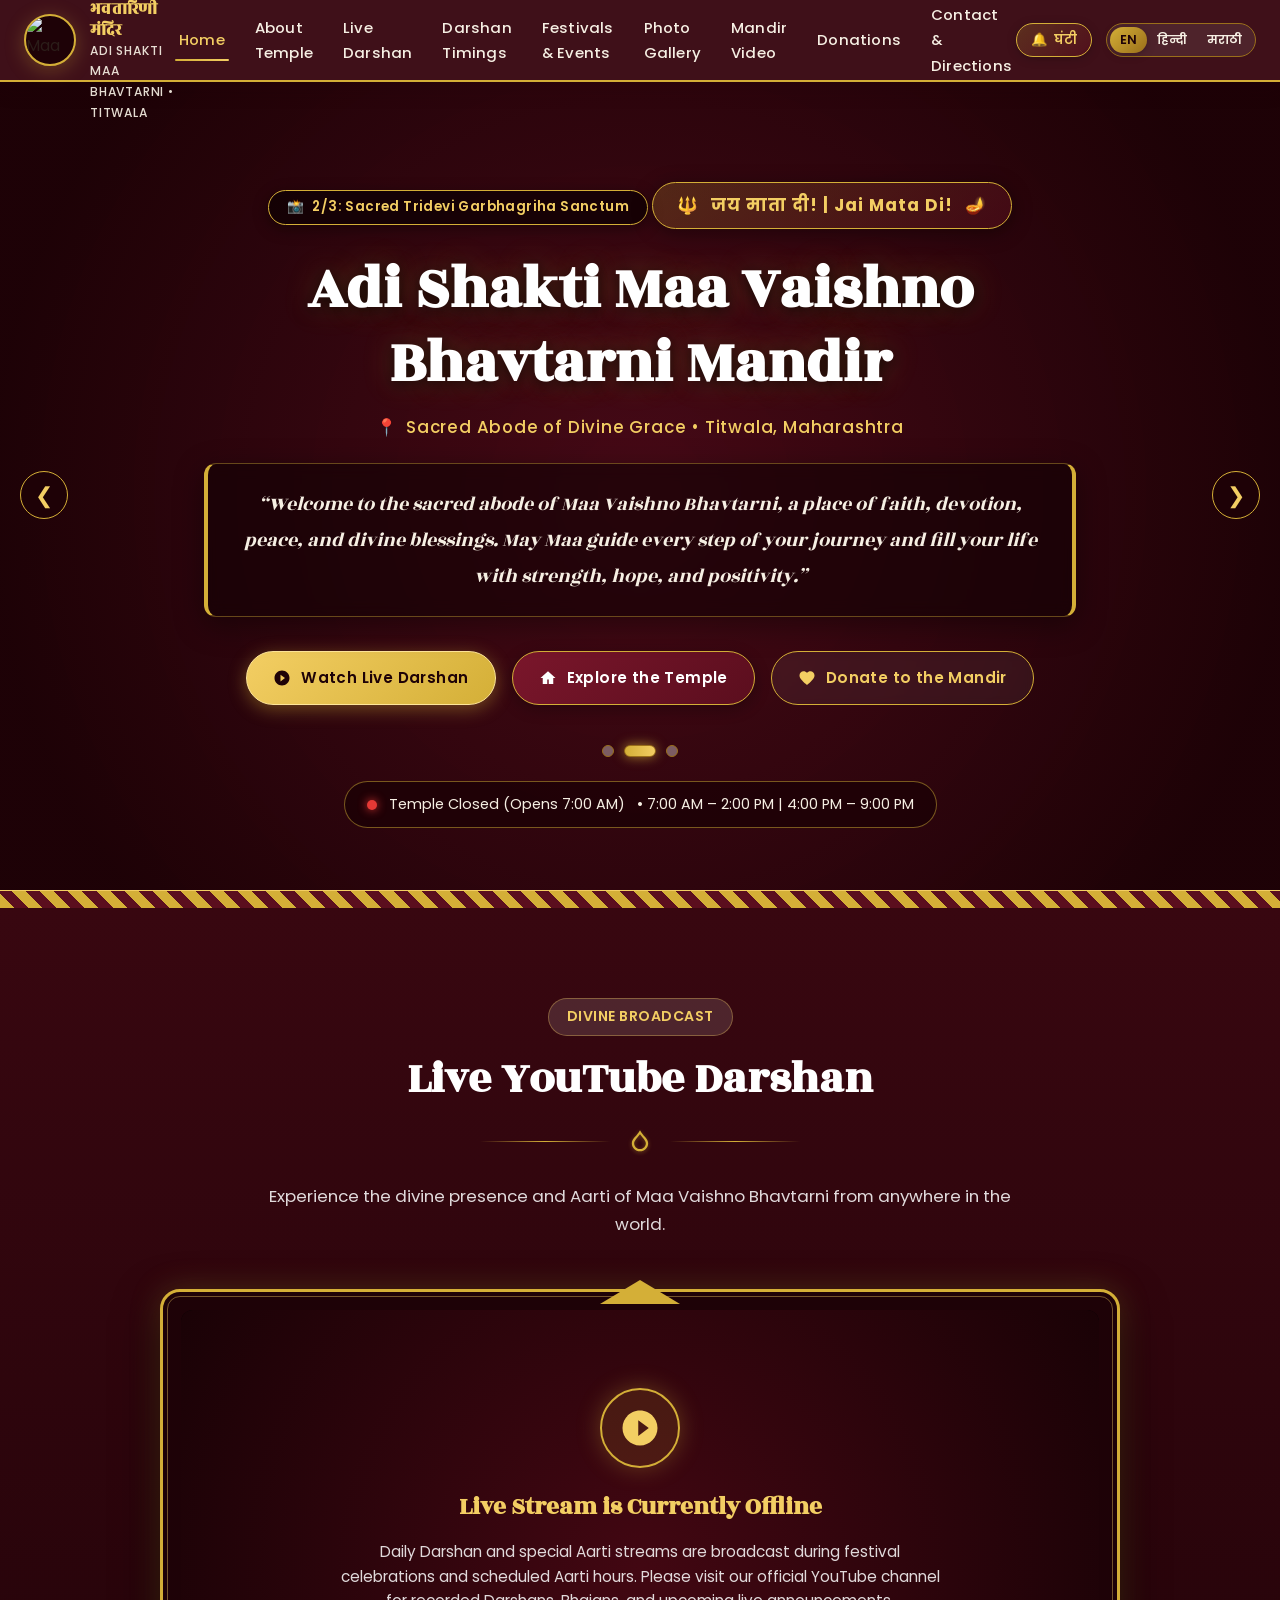
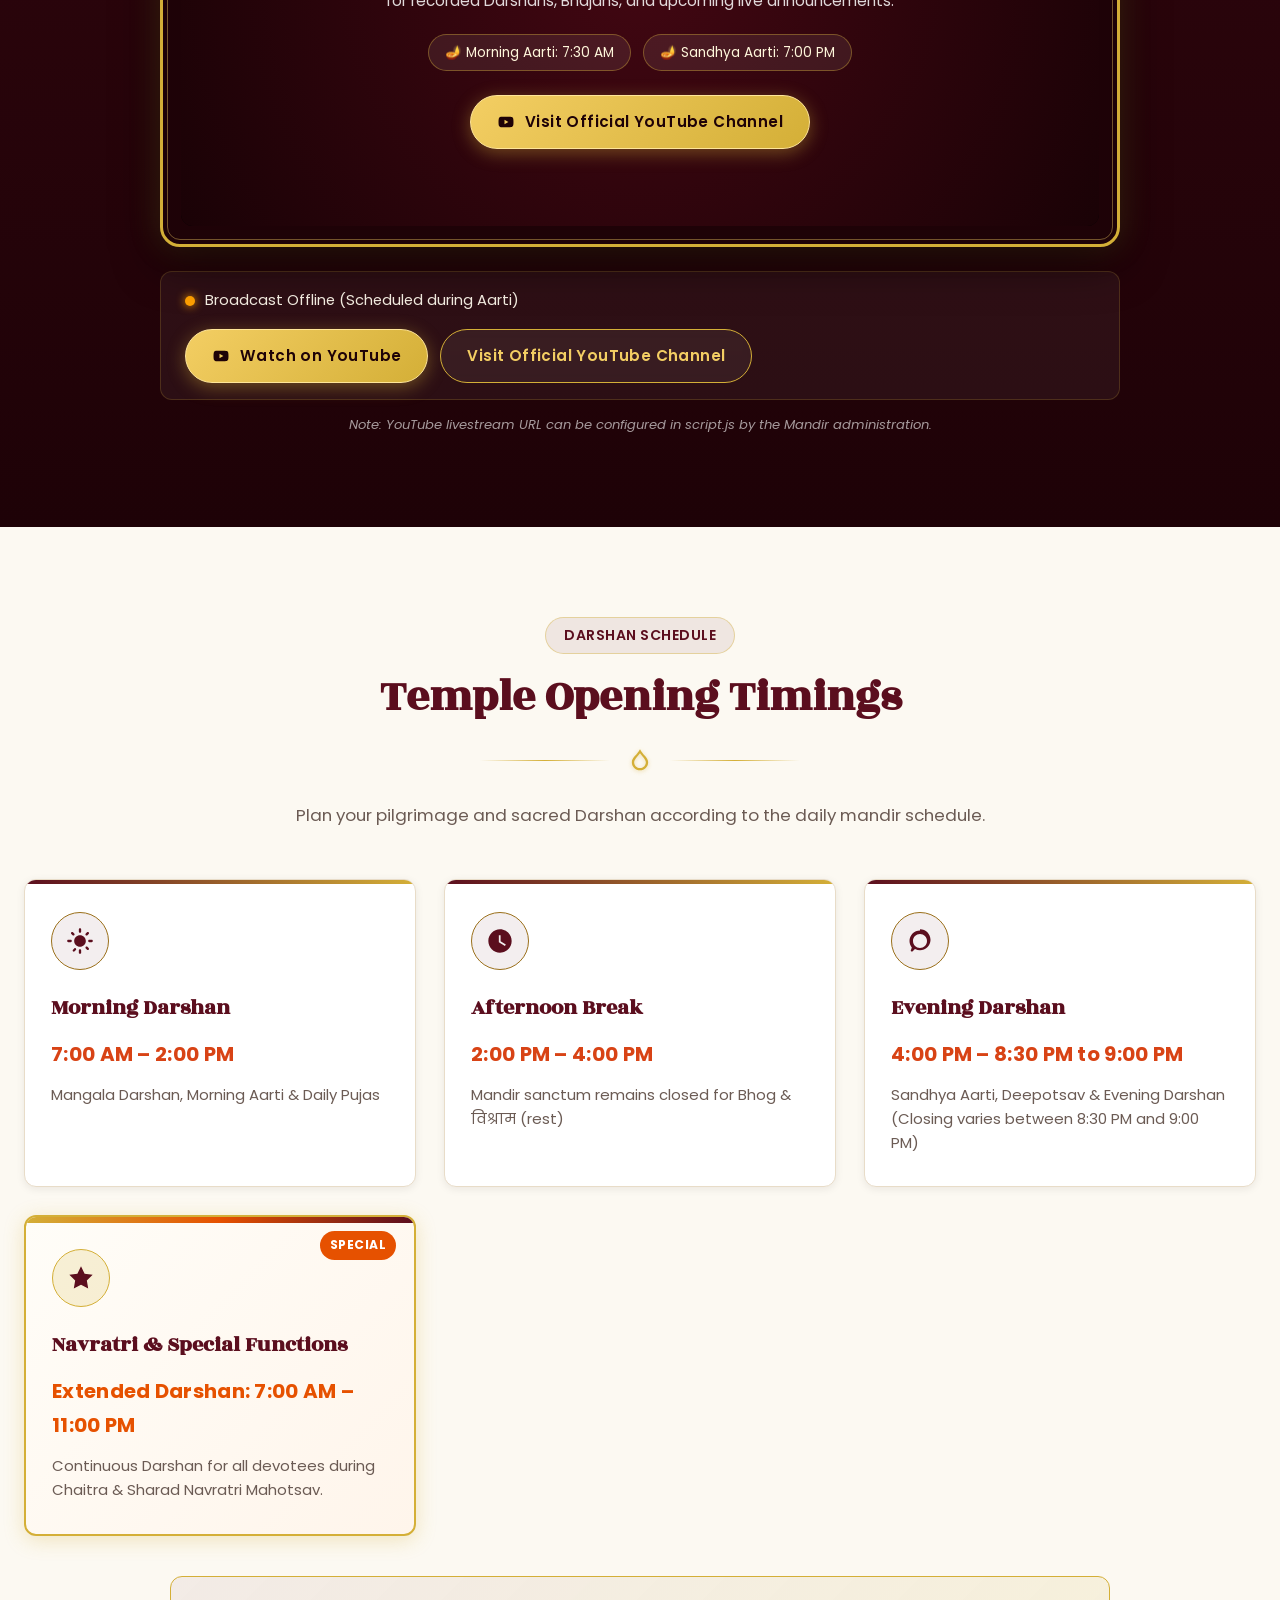
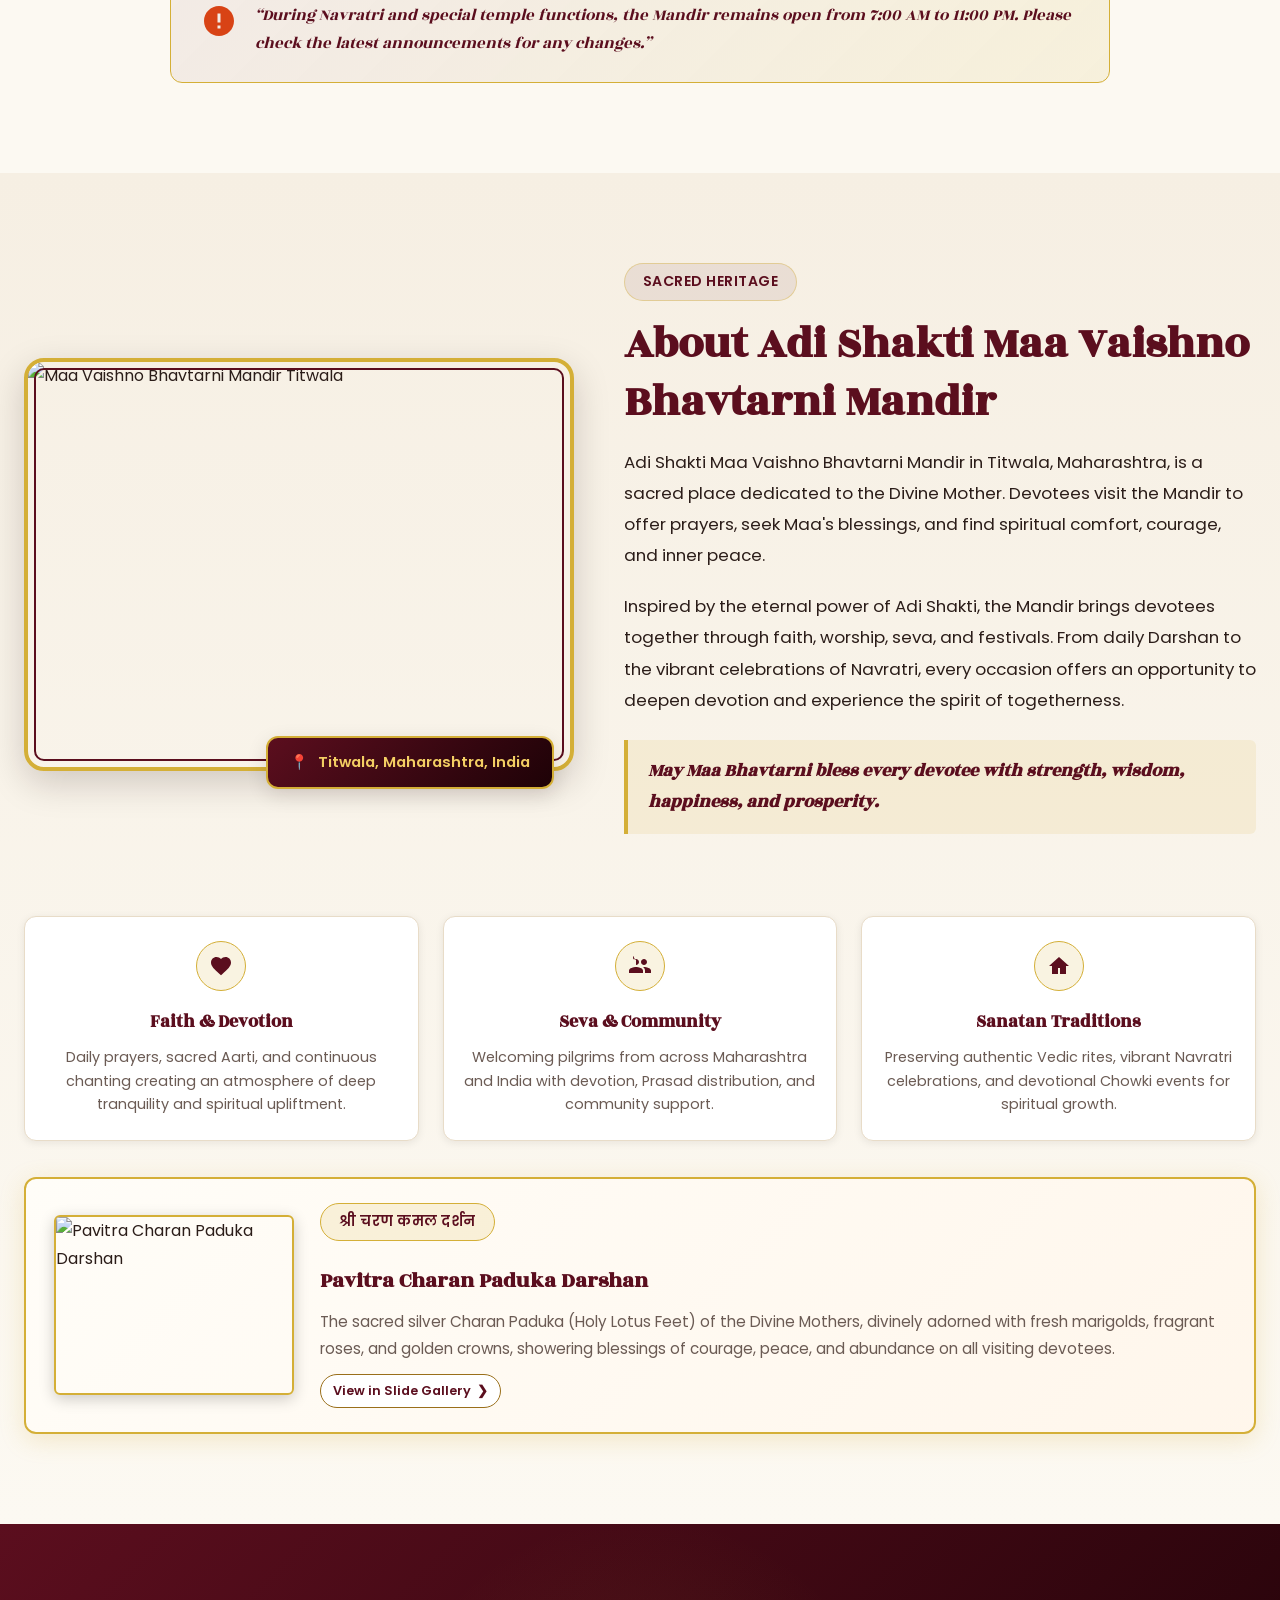
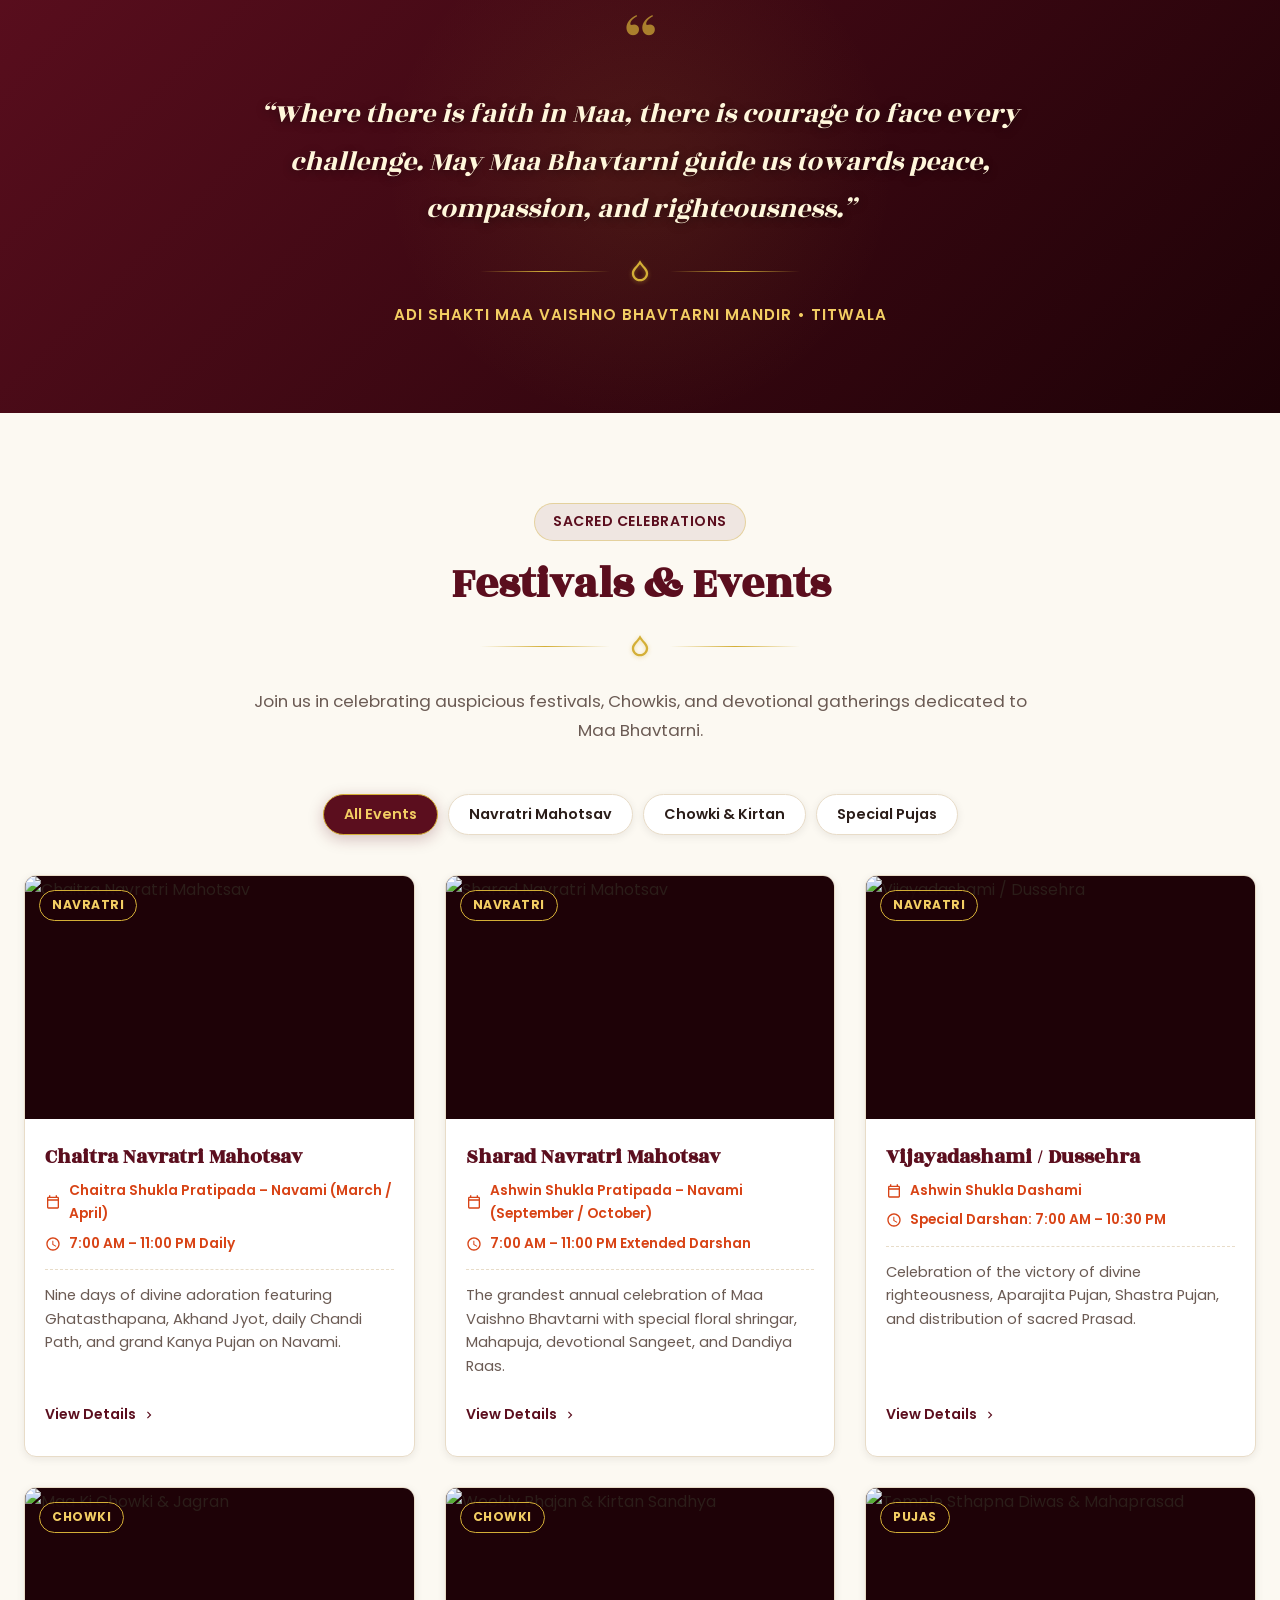
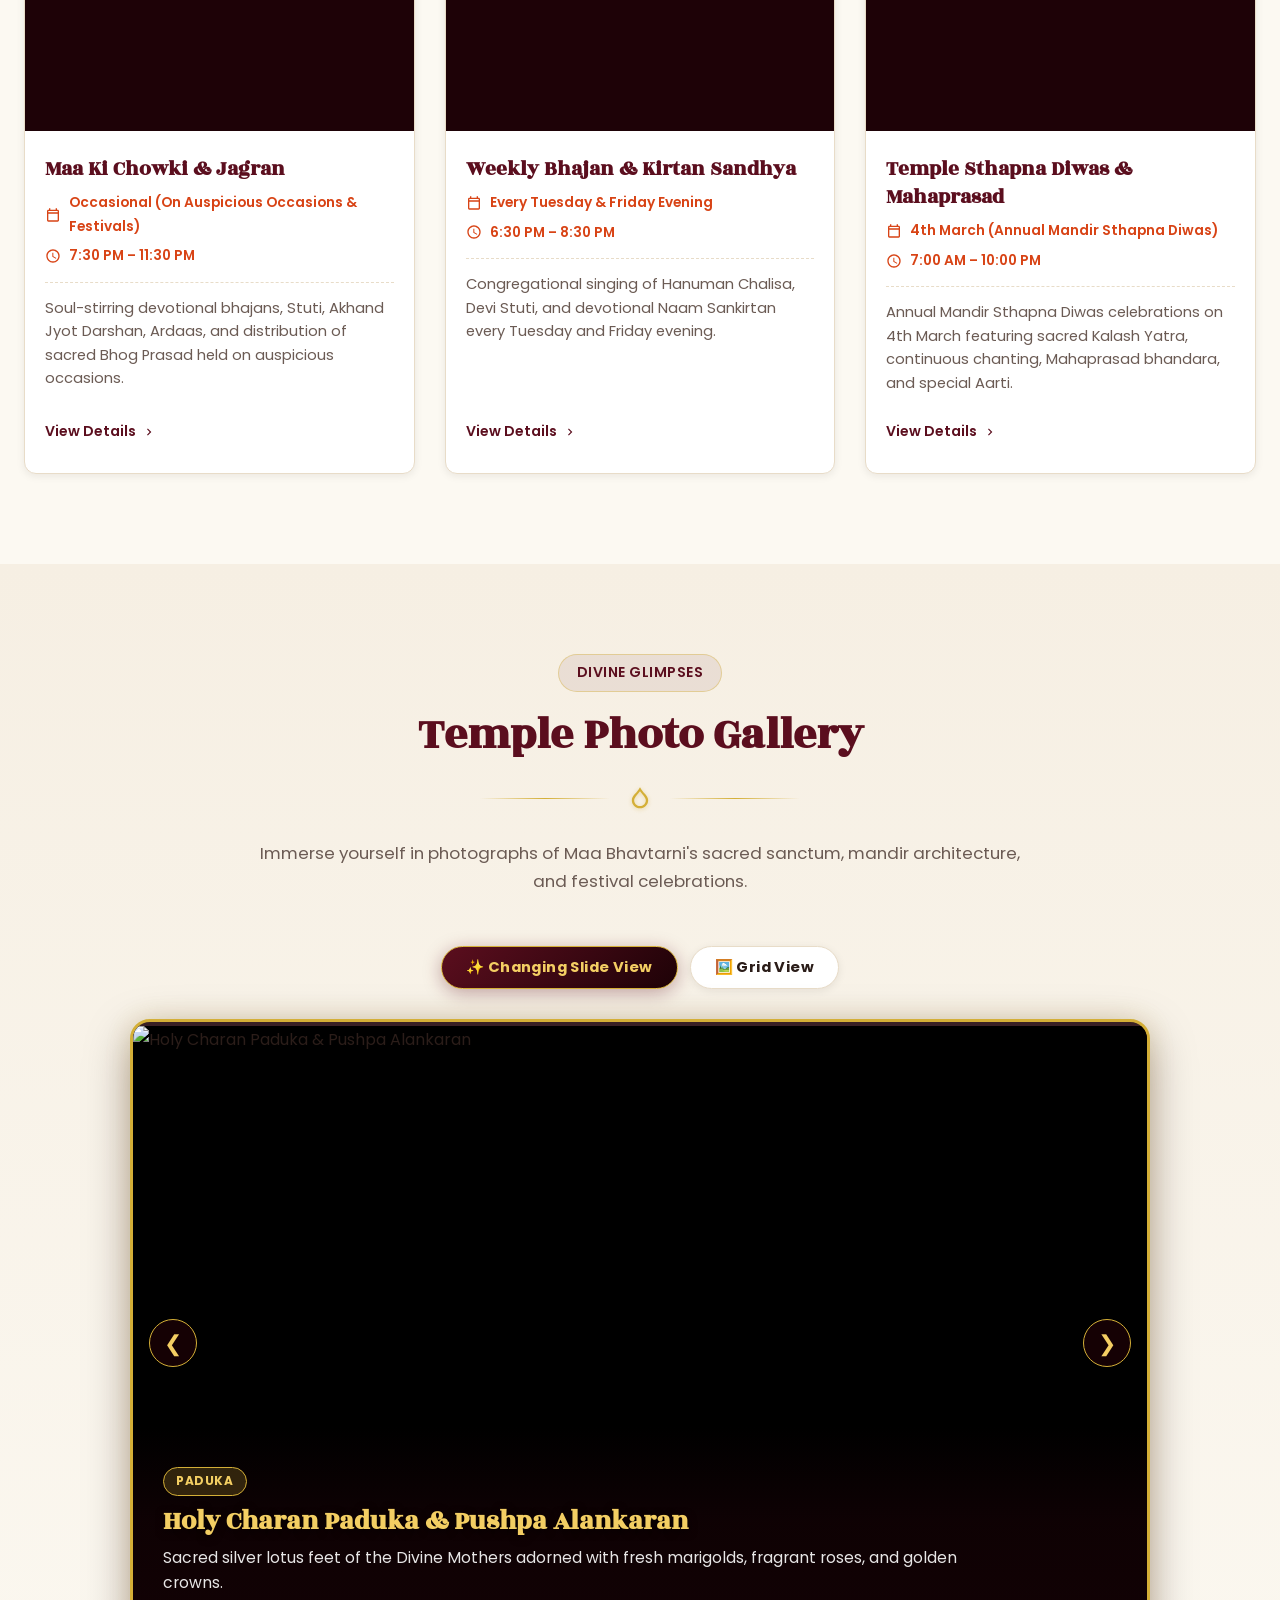
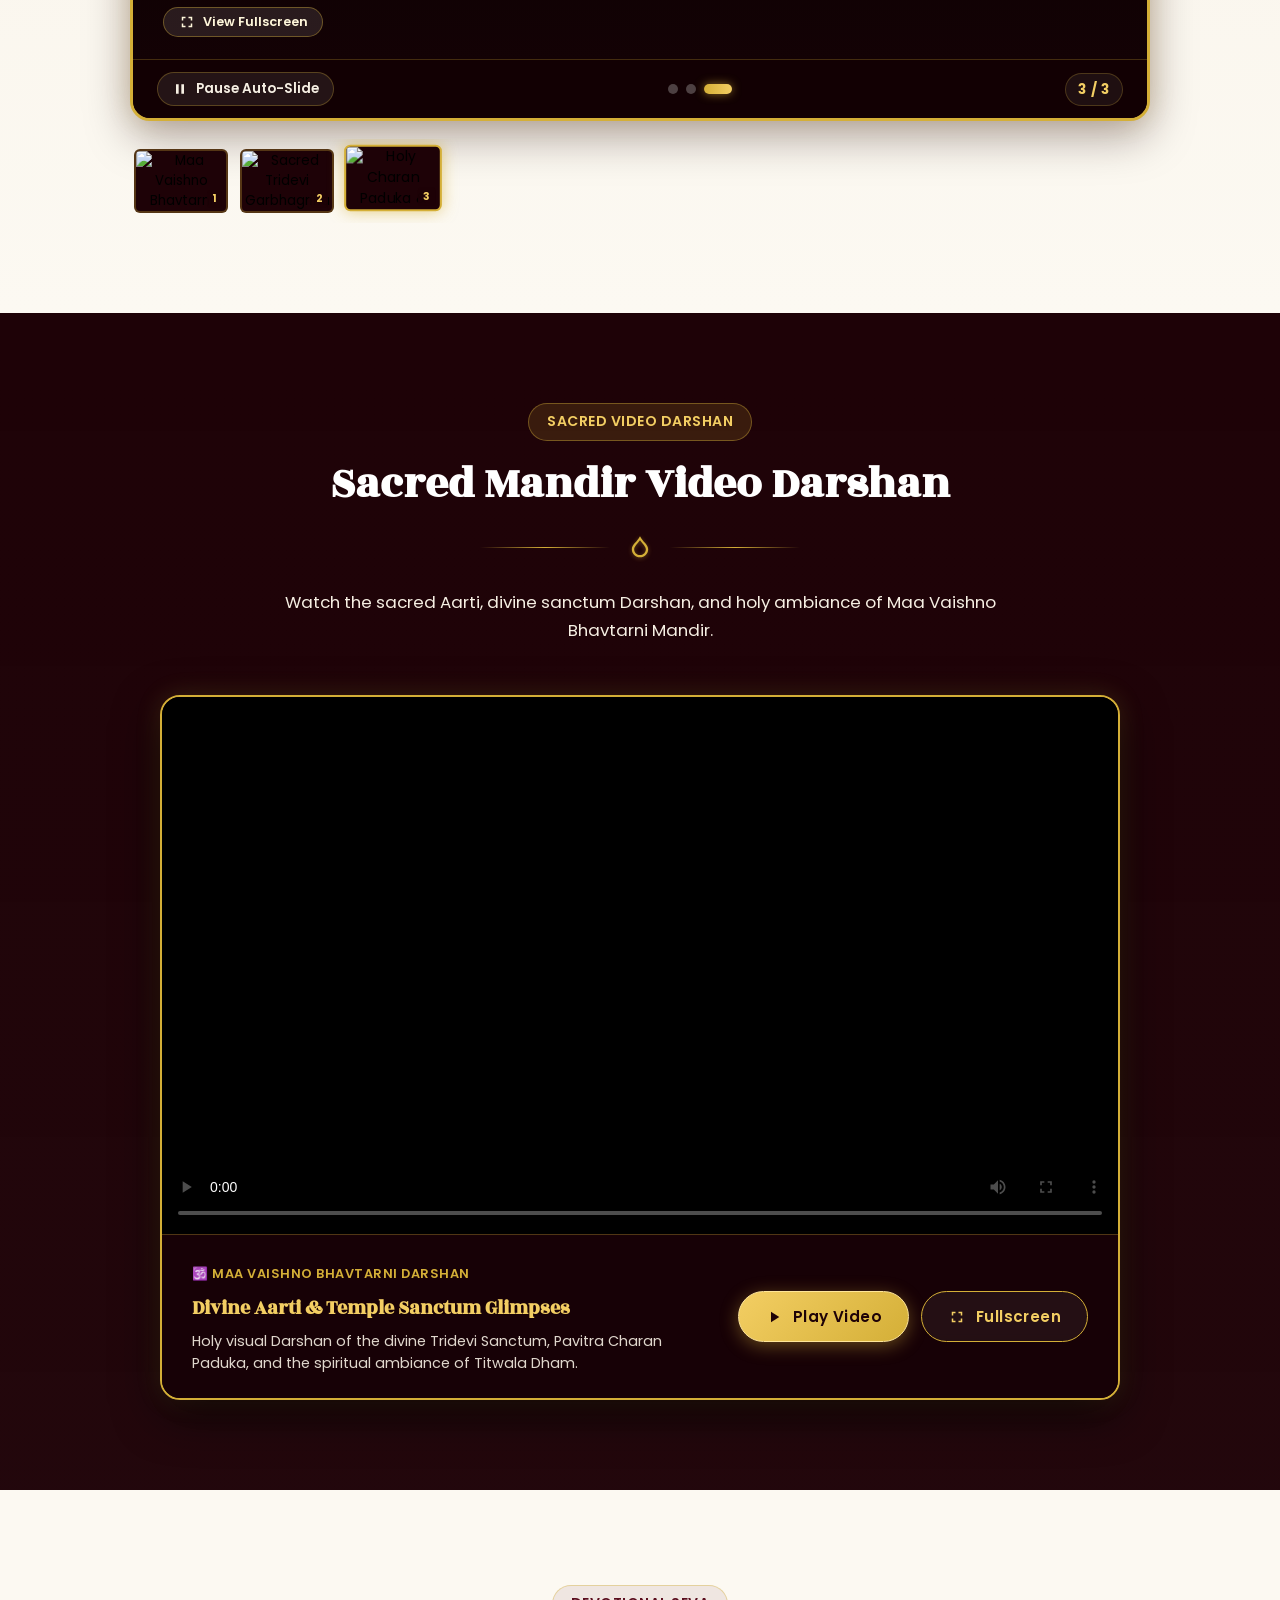
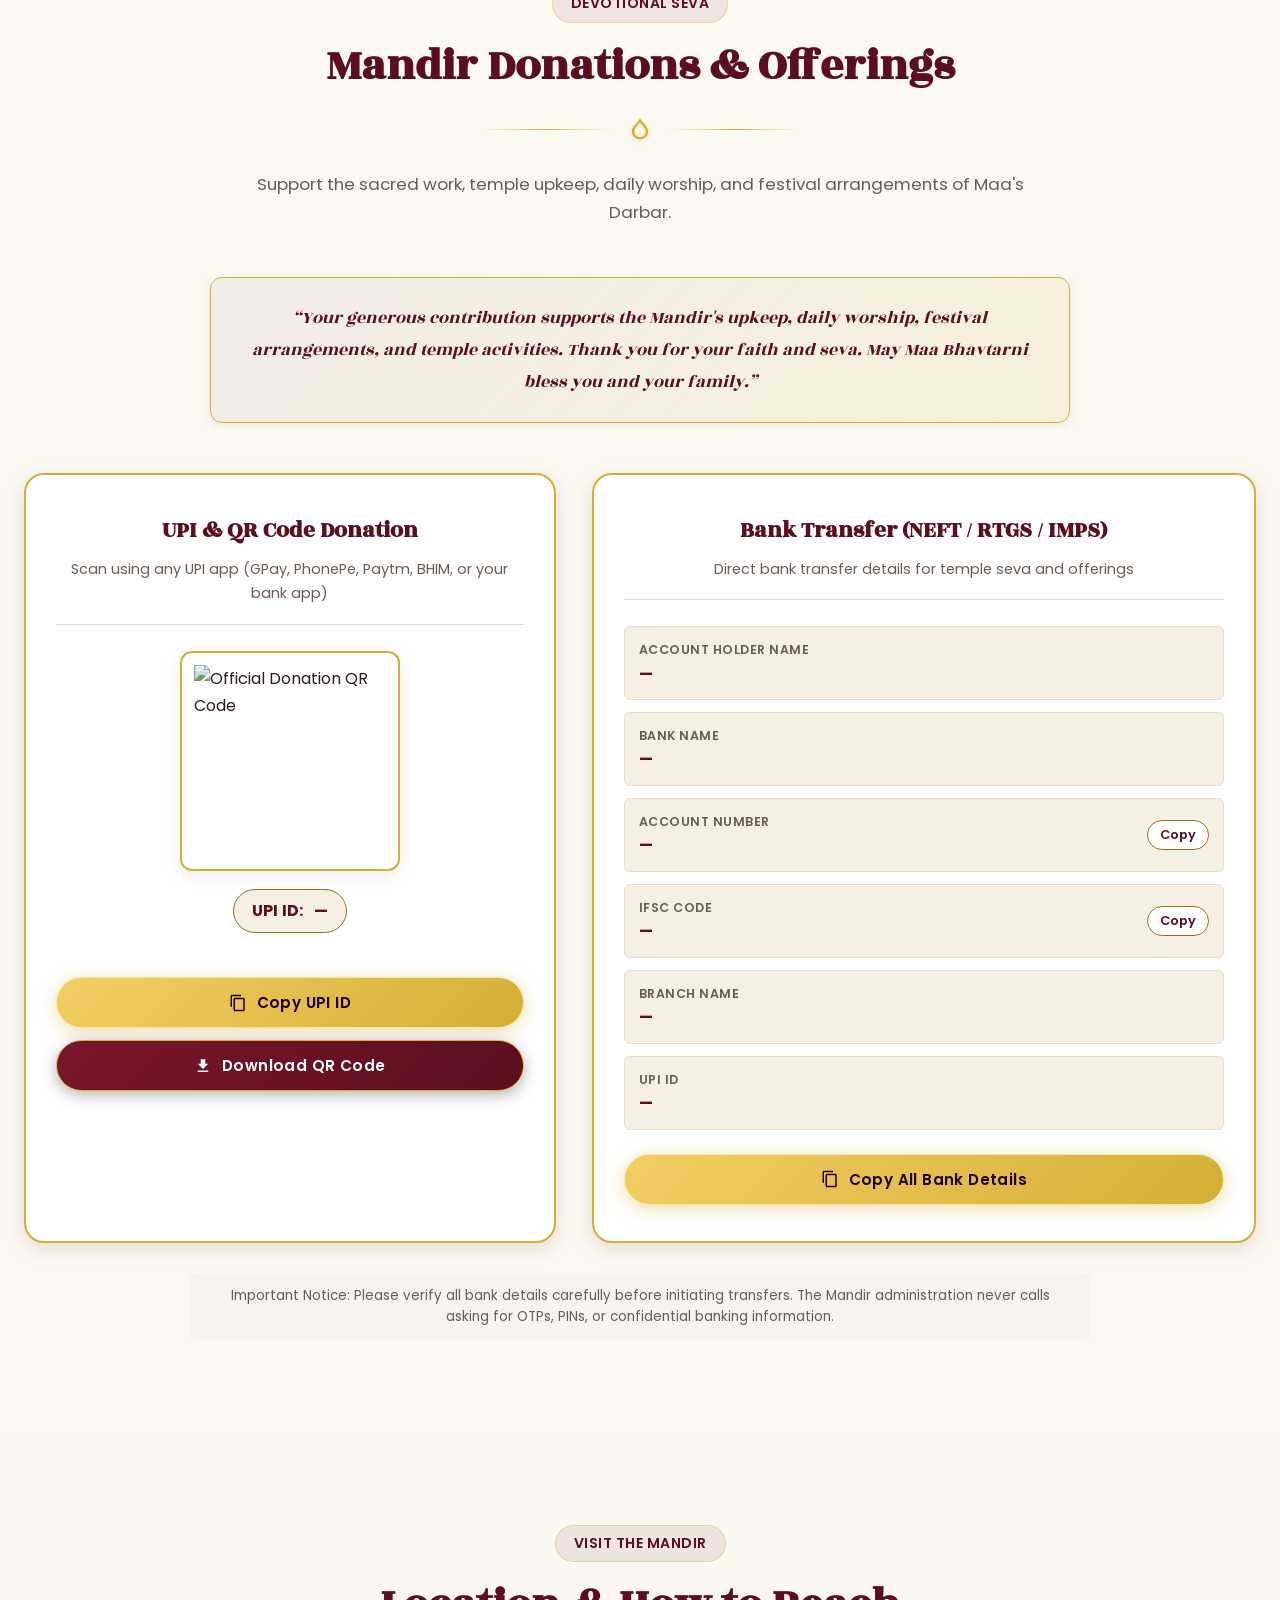
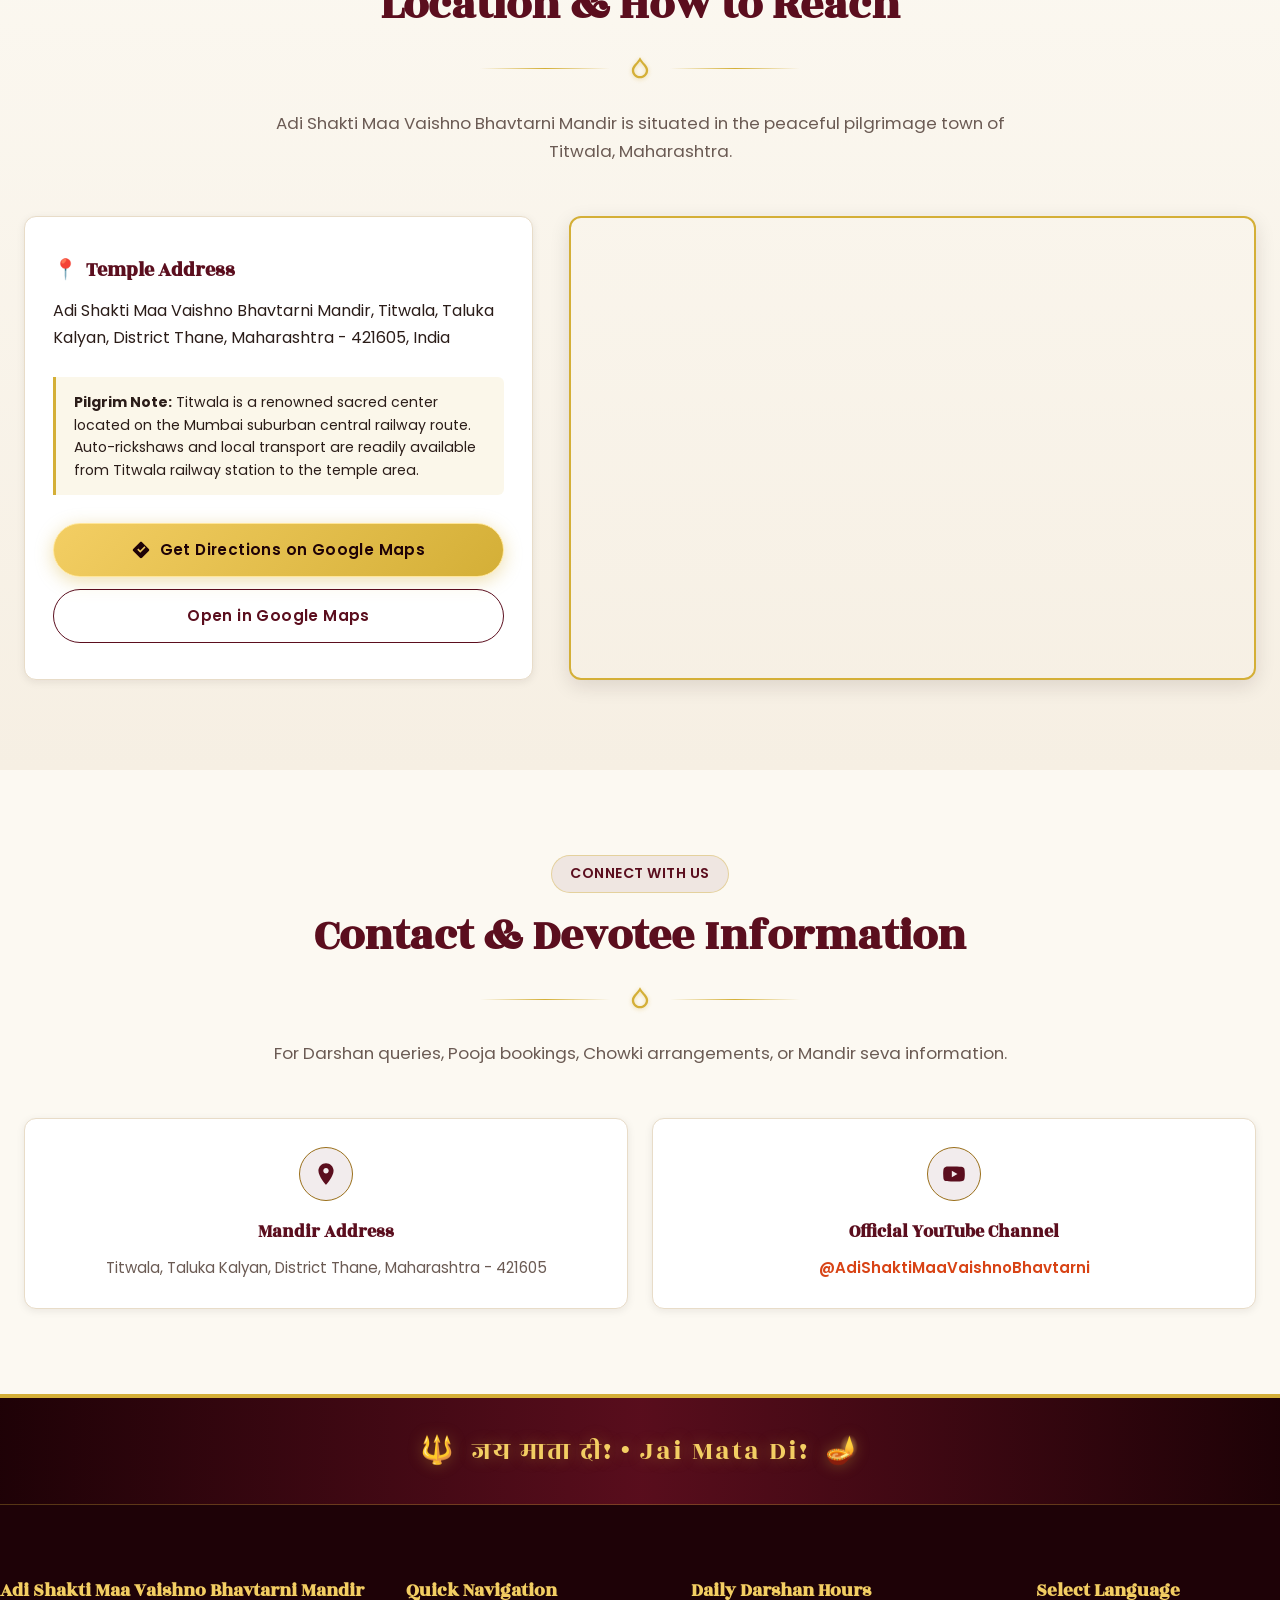
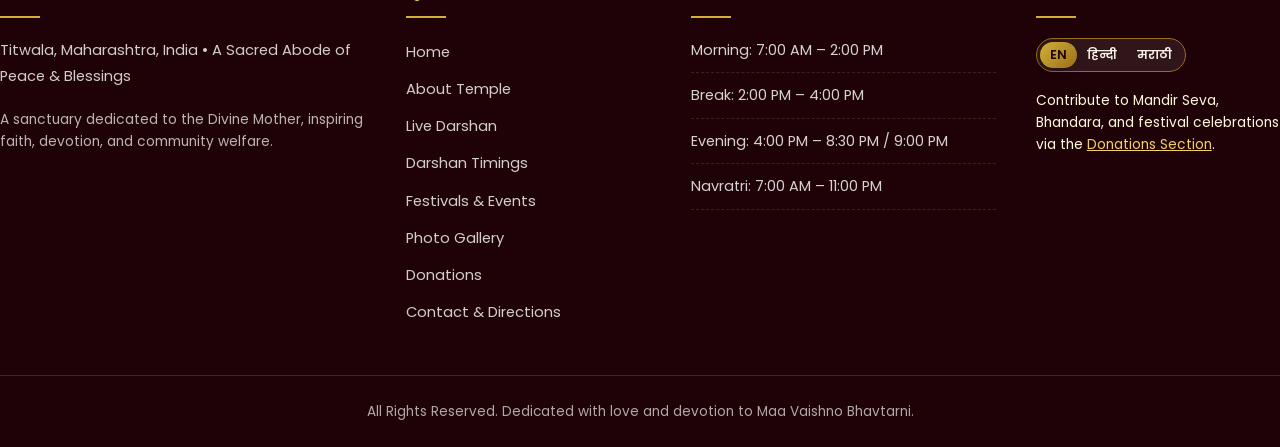
==== commit ba6ea50d: "Add files via upload" ====
--- a/index.html
+++ b/index.html
@@ -100,6 +100,7 @@
         <a href="#timings" class="nav-link" data-i18n="nav.timings">Darshan Timings</a>
         <a href="#festivals" class="nav-link" data-i18n="nav.festivals">Festivals & Events</a>
         <a href="#gallery" class="nav-link" data-i18n="nav.gallery">Photo Gallery</a>
+        <a href="#temple-video" class="nav-link" data-i18n="nav.video">Mandir Video</a>
         <a href="#donations" class="nav-link" data-i18n="nav.donations">Donations</a>
         <a href="#directions" class="nav-link" data-i18n="nav.contact">Contact & Directions</a>
       </nav>
@@ -141,12 +142,25 @@
          1. HERO SECTION
          ----------------------------------------------------------------------- -->
     <section id="hero" class="hero-section" aria-label="Sacred Welcome">
-      <div class="hero-bg-wrapper">
-        <img src="./assets/images/maa-darshan.jpg" alt="Maa Vaishno Bhavtarni Mandir Titwala" class="hero-bg-img" onerror="this.onerror=null;this.src='./assets/images/temple-main.jpg';">
+      <!-- 3 Authentic Photos Changing in Background of Temple Name -->
+      <div class="hero-bg-wrapper" id="hero-slideshow-wrapper">
+        <div class="hero-bg-slide active" style="background-image: url('./assets/images/maa-darshan.jpg');" aria-hidden="false"></div>
+        <div class="hero-bg-slide" style="background-image: url('./assets/images/temple-main.jpg');" aria-hidden="true"></div>
+        <div class="hero-bg-slide" style="background-image: url('./assets/images/temple-interior.jpg');" aria-hidden="true"></div>
         <div class="hero-overlay"></div>
       </div>
+
+      <!-- Hero Slide Nav Arrows -->
+      <button type="button" class="hero-slide-nav hero-nav-prev" id="hero-slide-prev" aria-label="Previous Temple Photo">❮</button>
+      <button type="button" class="hero-slide-nav hero-nav-next" id="hero-slide-next" aria-label="Next Temple Photo">❯</button>
       
       <div class="container hero-content">
+        <!-- Active Photo Badge -->
+        <div class="hero-photo-indicator">
+          <span>📸</span>
+          <span id="hero-photo-name">1/3: माँ वैष्णो भवतारिणी दिव्य दर्शन</span>
+        </div>
+
         <!-- Sacred Jai Mata Di Banner -->
         <div class="hero-sacred-chant">
           <span>🔱</span>
@@ -154,7 +168,7 @@
           <span>🪔</span>
         </div>
 
-        <!-- Temple Main Heading -->
+        <!-- Temple Main Heading in Foreground -->
         <h1 class="hero-title" data-i18n="hero.title">Adi Shakti Maa Vaishno Bhavtarni Mandir</h1>
         
         <div class="hero-location-badge">
@@ -191,6 +205,13 @@
           </a>
         </div>
 
+        <!-- 3 Photos Slide Dots Indicator -->
+        <div class="hero-slide-dots" id="hero-slide-dots">
+          <button type="button" class="hero-dot active" onclick="goToHeroSlide(0)" aria-label="Photo 1: Maa Vaishno Darshan"></button>
+          <button type="button" class="hero-dot" onclick="goToHeroSlide(1)" aria-label="Photo 2: Tridevi Sanctum"></button>
+          <button type="button" class="hero-dot" onclick="goToHeroSlide(2)" aria-label="Photo 3: Holy Charan Paduka"></button>
+        </div>
+
         <!-- Real-time IST Status Badge -->
         <div class="hero-quick-bar" id="temple-status-badge">
           <span class="status-dot" id="status-dot"></span>
@@ -540,7 +561,7 @@
                 <!-- Dots rendered dynamically by script.js -->
               </div>
 
-              <div class="slide-counter-badge" id="gallery-slide-counter">1 / 8</div>
+              <div class="slide-counter-badge" id="gallery-slide-counter">1 / 3</div>
             </div>
           </div>
 
@@ -557,13 +578,69 @@
           <div class="filter-tabs" role="tablist">
             <button type="button" class="filter-tab gallery-filter-tab active" data-filter="all" data-i18n="gallery.filterAll">All Photos</button>
             <button type="button" class="filter-tab gallery-filter-tab" data-filter="darshan" data-i18n="gallery.filterDarshan">Maa Darshan</button>
-            <button type="button" class="filter-tab gallery-filter-tab" data-filter="interior" data-i18n="gallery.filterInterior">Entrance & Interior</button>
-            <button type="button" class="filter-tab gallery-filter-tab" data-filter="navratri" data-i18n="gallery.filterNavratri">Navratri Utsav</button>
-            <button type="button" class="filter-tab gallery-filter-tab" data-filter="chowki" data-i18n="gallery.filterChowki">Bhajan & Chowki</button>
+            <button type="button" class="filter-tab gallery-filter-tab" data-filter="sanctum">Tridevi Sanctum</button>
+            <button type="button" class="filter-tab gallery-filter-tab" data-filter="paduka">Charan Paduka</button>
           </div>
 
           <div class="gallery-grid" id="gallery-grid-container">
             <!-- Grid Items rendered dynamically by script.js -->
+          </div>
+        </div>
+
+      </div>
+    </section>
+
+    <!-- -----------------------------------------------------------------------
+         7.1 SACRED MANDIR VIDEO DARSHAN
+         ----------------------------------------------------------------------- -->
+    <section id="temple-video" class="section-temple-video" aria-label="Mandir Video Darshan">
+      <div class="container">
+        
+        <div class="section-header">
+          <span class="sacred-badge" data-i18n="video.badge">Sacred Video Darshan</span>
+          <h2 class="section-title" data-i18n="video.title">Sacred Mandir Video Darshan</h2>
+          <div class="lotus-divider">
+            <svg viewBox="0 0 24 24"><path d="M12 2C9.5 7 5 9 5 13c0 3.87 3.13 7 7 7s7-3.13 7-7c0-4-4.5-6-7-11zm0 16c-2.76 0-5-2.24-5-5 0-2.43 2.76-4.5 5-7.74 2.24 3.24 5 5.31 5 7.74 0 2.76-2.24 5-5 5z"/></svg>
+          </div>
+          <p class="section-subtitle" data-i18n="video.subtitle">
+            Watch the sacred Aarti, divine sanctum Darshan, and holy ambiance of Maa Vaishno Bhavtarni Mandir.
+          </p>
+        </div>
+
+        <div class="temple-video-card">
+          <!-- Ornate Golden Frame for Video Player -->
+          <div class="video-golden-frame">
+            <video id="mandir-video-player" class="mandir-html5-video" controls playsinline preload="metadata" poster="./assets/images/maa-darshan.jpg">
+              <source src="./assets/videos/temple-video.mp4" type="video/mp4">
+              Your browser does not support the HTML5 video tag.
+            </video>
+
+            <!-- Video Status / Upload Guide Overlay (visible if video not yet uploaded) -->
+            <div id="video-fallback-banner" class="video-fallback-banner" style="display:none;">
+              <div class="video-fallback-icon">🎥</div>
+              <h3 data-i18n="video.fallbackTitle">Temple Video Stream</h3>
+              <p data-i18n="video.fallbackDesc">Upload your official temple video file named <strong>temple-video.mp4</strong> to the <code>assets/videos/</code> folder in your GitHub repository to stream directly here.</p>
+            </div>
+          </div>
+
+          <!-- Video Details and Devotional Caption Bar -->
+          <div class="video-details-bar">
+            <div class="video-info">
+              <span class="video-darshan-tag">🕉️ Maa Vaishno Bhavtarni Darshan</span>
+              <h3 class="video-darshan-title" data-i18n="video.cardTitle">Divine Aarti & Temple Sanctum Glimpses</h3>
+              <p class="video-darshan-desc" data-i18n="video.cardDesc">Holy visual Darshan of the divine Tridevi Sanctum, Pavitra Charan Paduka, and the spiritual ambiance of Titwala Dham.</p>
+            </div>
+
+            <div class="video-actions">
+              <button type="button" class="btn btn-gold" id="btn-play-mandir-video" onclick="playOrPauseVideo()">
+                <svg width="18" height="18" viewBox="0 0 24 24" fill="currentColor" id="video-play-svg"><path d="M8 5v14l11-7z"/></svg>
+                <span id="btn-play-video-text" data-i18n="video.btnPlay">Play Video</span>
+              </button>
+              <button type="button" class="btn btn-outline-gold" id="btn-fullscreen-video" onclick="toggleVideoFullscreen()">
+                <svg width="18" height="18" viewBox="0 0 24 24" fill="currentColor"><path d="M7 14H5v5h5v-2H7v-3zm-2-4h2V7h3V5H5v5zm12 7h-3v2h5v-5h-2v3zM14 5v2h3v3h2V5h-5z"/></svg>
+                <span data-i18n="video.btnFullscreen">Fullscreen</span>
+              </button>
+            </div>
           </div>
         </div>
 
@@ -608,7 +685,7 @@
               </div>
               <div class="upi-id-pill">
                 <span>UPI ID:</span>
-                <span id="display-upi-id">adishaktimandir@upi</span>
+                <span id="display-upi-id">—</span>
               </div>
             </div>
 
@@ -621,7 +698,7 @@
                 <svg width="18" height="18" viewBox="0 0 24 24" fill="currentColor"><path d="M19 9h-4V3H9v6H5l7 7 7-7zM5 18v2h14v-2H5z"/></svg>
                 <span data-i18n="donations.downloadQr">Download QR Code</span>
               </button>
-              <a href="#" class="btn btn-outline-gold" id="btn-pay-upi">
+              <a href="#" class="btn btn-outline-gold" id="btn-pay-upi" style="display:none;">
                 <svg width="18" height="18" viewBox="0 0 24 24" fill="currentColor"><path d="M17 1.01L7 1c-1.1 0-2 .9-2 2v18c0 1.1.9 2 2 2h10c1.1 0 2-.9 2-2V3c0-1.1-.9-1.99-2-1.99zM17 19H7V5h10v14z"/></svg>
                 <span data-i18n="donations.payViaUpi">Pay via UPI App</span>
               </a>
@@ -639,21 +716,21 @@
               <div class="bank-detail-item">
                 <div class="bank-detail-info">
                   <span class="bank-detail-label" data-i18n="donations.lblAccHolder">Account Holder Name</span>
-                  <span class="bank-detail-value" id="bank-acc-holder">Adi Shakti Maa Vaishno Bhavtarni Mandir Trust</span>
+                  <span class="bank-detail-value" id="bank-acc-holder">—</span>
                 </div>
               </div>
 
               <div class="bank-detail-item">
                 <div class="bank-detail-info">
                   <span class="bank-detail-label" data-i18n="donations.lblBankName">Bank Name</span>
-                  <span class="bank-detail-value" id="bank-name">State Bank of India (Placeholder)</span>
+                  <span class="bank-detail-value" id="bank-name">—</span>
                 </div>
               </div>
 
               <div class="bank-detail-item">
                 <div class="bank-detail-info">
                   <span class="bank-detail-label" data-i18n="donations.lblAccNumber">Account Number</span>
-                  <span class="bank-detail-value" id="bank-acc-number">XXXXXXXXXXXX</span>
+                  <span class="bank-detail-value" id="bank-acc-number">—</span>
                 </div>
                 <button type="button" class="btn-copy-small" id="btn-copy-acc">
                   <span data-i18n="donations.copy">Copy</span>
@@ -663,7 +740,7 @@
               <div class="bank-detail-item">
                 <div class="bank-detail-info">
                   <span class="bank-detail-label" data-i18n="donations.lblIfsc">IFSC Code</span>
-                  <span class="bank-detail-value" id="bank-ifsc">SBIN0000XXX</span>
+                  <span class="bank-detail-value" id="bank-ifsc">—</span>
                 </div>
                 <button type="button" class="btn-copy-small" id="btn-copy-ifsc">
                   <span data-i18n="donations.copy">Copy</span>
@@ -673,14 +750,14 @@
               <div class="bank-detail-item">
                 <div class="bank-detail-info">
                   <span class="bank-detail-label" data-i18n="donations.lblBranch">Branch Name</span>
-                  <span class="bank-detail-value" id="bank-branch">Titwala Branch, Maharashtra</span>
+                  <span class="bank-detail-value" id="bank-branch">—</span>
                 </div>
               </div>
 
               <div class="bank-detail-item">
                 <div class="bank-detail-info">
                   <span class="bank-detail-label" data-i18n="donations.lblUpiId">UPI ID</span>
-                  <span class="bank-detail-value" id="bank-upi-id">adishaktimandir@upi</span>
+                  <span class="bank-detail-value" id="bank-upi-id">—</span>
                 </div>
               </div>
             </div>
--- a/style.css
+++ b/style.css
@@ -451,7 +451,7 @@
   overflow: hidden;
 }
 
-/* Hero Background Image with Devotional Maroon Overlay */
+/* Hero Background Slideshow with 3 Authentic Temple Photos */
 .hero-bg-wrapper {
   position: absolute;
   top: 0;
@@ -459,16 +459,27 @@
   width: 100%;
   height: 100%;
   z-index: 1;
-}
-
-.hero-bg-img {
+  overflow: hidden;
+}
+
+.hero-bg-slide {
+  position: absolute;
+  top: 0;
+  left: 0;
   width: 100%;
   height: 100%;
-  object-fit: cover;
-  object-position: center 30%;
-  filter: brightness(0.65) saturate(1.2);
-  transform: scale(1.02);
-  transition: transform 10s ease-out;
+  background-size: cover;
+  background-position: center 25%;
+  opacity: 0;
+  transform: scale(1.05);
+  transition: opacity 1.2s cubic-bezier(0.4, 0, 0.2, 1), transform 6s ease-out;
+  filter: brightness(0.72) saturate(1.15);
+}
+
+.hero-bg-slide.active {
+  opacity: 1;
+  transform: scale(1);
+  z-index: 2;
 }
 
 .hero-overlay {
@@ -477,8 +488,85 @@
   left: 0;
   width: 100%;
   height: 100%;
-  background: radial-gradient(circle at center, rgba(91, 14, 30, 0.72) 0%, rgba(30, 2, 7, 0.94) 85%);
+  background: radial-gradient(circle at center, rgba(91, 14, 30, 0.68) 0%, rgba(30, 2, 7, 0.92) 85%);
   mix-blend-mode: multiply;
+  z-index: 3;
+}
+
+/* Hero Slide Navigation Controls */
+.hero-slide-nav {
+  position: absolute;
+  top: 50%;
+  transform: translateY(-50%);
+  width: 48px;
+  height: 48px;
+  border-radius: var(--radius-full);
+  background: rgba(30, 2, 7, 0.65);
+  color: var(--color-gold-light);
+  border: 1.5px solid var(--color-gold-primary);
+  display: flex;
+  align-items: center;
+  justify-content: center;
+  font-size: 1.4rem;
+  cursor: pointer;
+  z-index: 20;
+  transition: all var(--transition-fast);
+  backdrop-filter: blur(4px);
+}
+
+.hero-slide-nav:hover {
+  background: var(--color-gold-primary);
+  color: var(--color-maroon-darkest);
+  transform: translateY(-50%) scale(1.1);
+}
+
+.hero-nav-prev { left: 20px; }
+.hero-nav-next { right: 20px; }
+
+/* Active Photo Indicator Pill on Hero */
+.hero-photo-indicator {
+  display: inline-flex;
+  align-items: center;
+  gap: 8px;
+  background: rgba(18, 1, 4, 0.85);
+  border: 1px solid var(--color-gold-primary);
+  color: var(--color-gold-light);
+  padding: 5px 18px;
+  border-radius: var(--radius-full);
+  font-size: 0.84rem;
+  font-weight: 600;
+  letter-spacing: 0.4px;
+  margin-bottom: 16px;
+  box-shadow: 0 4px 15px rgba(0, 0, 0, 0.4);
+}
+
+/* Hero 3 Dots Navigation */
+.hero-slide-dots {
+  display: flex;
+  justify-content: center;
+  align-items: center;
+  gap: 10px;
+  margin-bottom: 24px;
+}
+
+.hero-dot {
+  width: 12px;
+  height: 12px;
+  border-radius: var(--radius-full);
+  background: rgba(255, 255, 255, 0.35);
+  border: 1px solid var(--color-gold-deep);
+  cursor: pointer;
+  transition: all var(--transition-smooth);
+}
+
+.hero-dot:hover {
+  background: var(--color-gold-light);
+}
+
+.hero-dot.active {
+  width: 32px;
+  background: linear-gradient(90deg, var(--color-gold-primary), var(--color-gold-light));
+  box-shadow: 0 0 12px rgba(212, 175, 55, 0.7);
 }
 
 .hero-ornament-border {
@@ -2036,6 +2124,149 @@
 
 .lightbox-next {
   right: 20px;
+}
+
+/* --------------------------------------------------------------------------
+   11.1 Sacred Mandir Video Section
+   -------------------------------------------------------------------------- */
+.section-temple-video {
+  padding: 90px 0;
+  background: linear-gradient(180deg, var(--color-maroon-darkest) 0%, rgba(30, 2, 7, 0.98) 100%);
+  position: relative;
+  overflow: hidden;
+}
+
+.section-temple-video .section-title {
+  color: #FFF;
+}
+
+.section-temple-video .section-subtitle {
+  color: var(--color-ivory-warm);
+}
+
+.section-temple-video .section-header .sacred-badge {
+  background: rgba(212, 175, 55, 0.15);
+  color: var(--color-gold-light);
+  border-color: rgba(212, 175, 55, 0.4);
+}
+
+.section-temple-video .lotus-divider svg {
+  fill: var(--color-gold-primary);
+}
+
+.temple-video-card {
+  max-width: 960px;
+  margin: 0 auto;
+  background: rgba(18, 1, 4, 0.9);
+  border: 2px solid var(--color-gold-primary);
+  border-radius: var(--radius-lg);
+  overflow: hidden;
+  box-shadow: 0 15px 45px rgba(0, 0, 0, 0.7), 0 0 25px rgba(212, 175, 55, 0.2);
+}
+
+.video-golden-frame {
+  position: relative;
+  width: 100%;
+  aspect-ratio: 16 / 9;
+  background: #000;
+  overflow: hidden;
+}
+
+.mandir-html5-video {
+  width: 100%;
+  height: 100%;
+  object-fit: contain;
+  background: #000;
+  display: block;
+}
+
+.video-fallback-banner {
+  position: absolute;
+  top: 0;
+  left: 0;
+  width: 100%;
+  height: 100%;
+  background: radial-gradient(circle at center, rgba(61, 6, 18, 0.95) 0%, rgba(20, 1, 5, 0.98) 100%);
+  display: flex;
+  flex-direction: column;
+  align-items: center;
+  justify-content: center;
+  text-align: center;
+  padding: 30px 20px;
+  z-index: 5;
+}
+
+.video-fallback-icon {
+  font-size: 3rem;
+  margin-bottom: 12px;
+}
+
+.video-fallback-banner h3 {
+  font-family: var(--font-heading);
+  color: var(--color-gold-light);
+  font-size: 1.4rem;
+  margin-bottom: 10px;
+}
+
+.video-fallback-banner p {
+  color: var(--color-ivory-warm);
+  font-size: 0.95rem;
+  max-width: 540px;
+  line-height: 1.6;
+}
+
+.video-fallback-banner code {
+  background: rgba(212, 175, 55, 0.2);
+  color: var(--color-gold-light);
+  padding: 2px 6px;
+  border-radius: 4px;
+  font-family: monospace;
+}
+
+.video-details-bar {
+  display: flex;
+  justify-content: space-between;
+  align-items: center;
+  padding: 24px 30px;
+  background: rgba(24, 2, 7, 0.95);
+  border-top: 1px solid rgba(212, 175, 55, 0.3);
+  gap: 20px;
+  flex-wrap: wrap;
+}
+
+.video-info {
+  flex: 1;
+  min-width: 280px;
+}
+
+.video-darshan-tag {
+  display: inline-block;
+  font-size: 0.8rem;
+  font-weight: 600;
+  color: var(--color-gold-primary);
+  text-transform: uppercase;
+  letter-spacing: 0.5px;
+  margin-bottom: 6px;
+}
+
+.video-darshan-title {
+  font-family: var(--font-heading);
+  font-size: 1.25rem;
+  color: var(--color-gold-light);
+  margin-bottom: 6px;
+}
+
+.video-darshan-desc {
+  font-size: 0.9rem;
+  color: var(--color-ivory-warm);
+  line-height: 1.5;
+  opacity: 0.9;
+}
+
+.video-actions {
+  display: flex;
+  gap: 12px;
+  align-items: center;
 }
 
 /* --------------------------------------------------------------------------
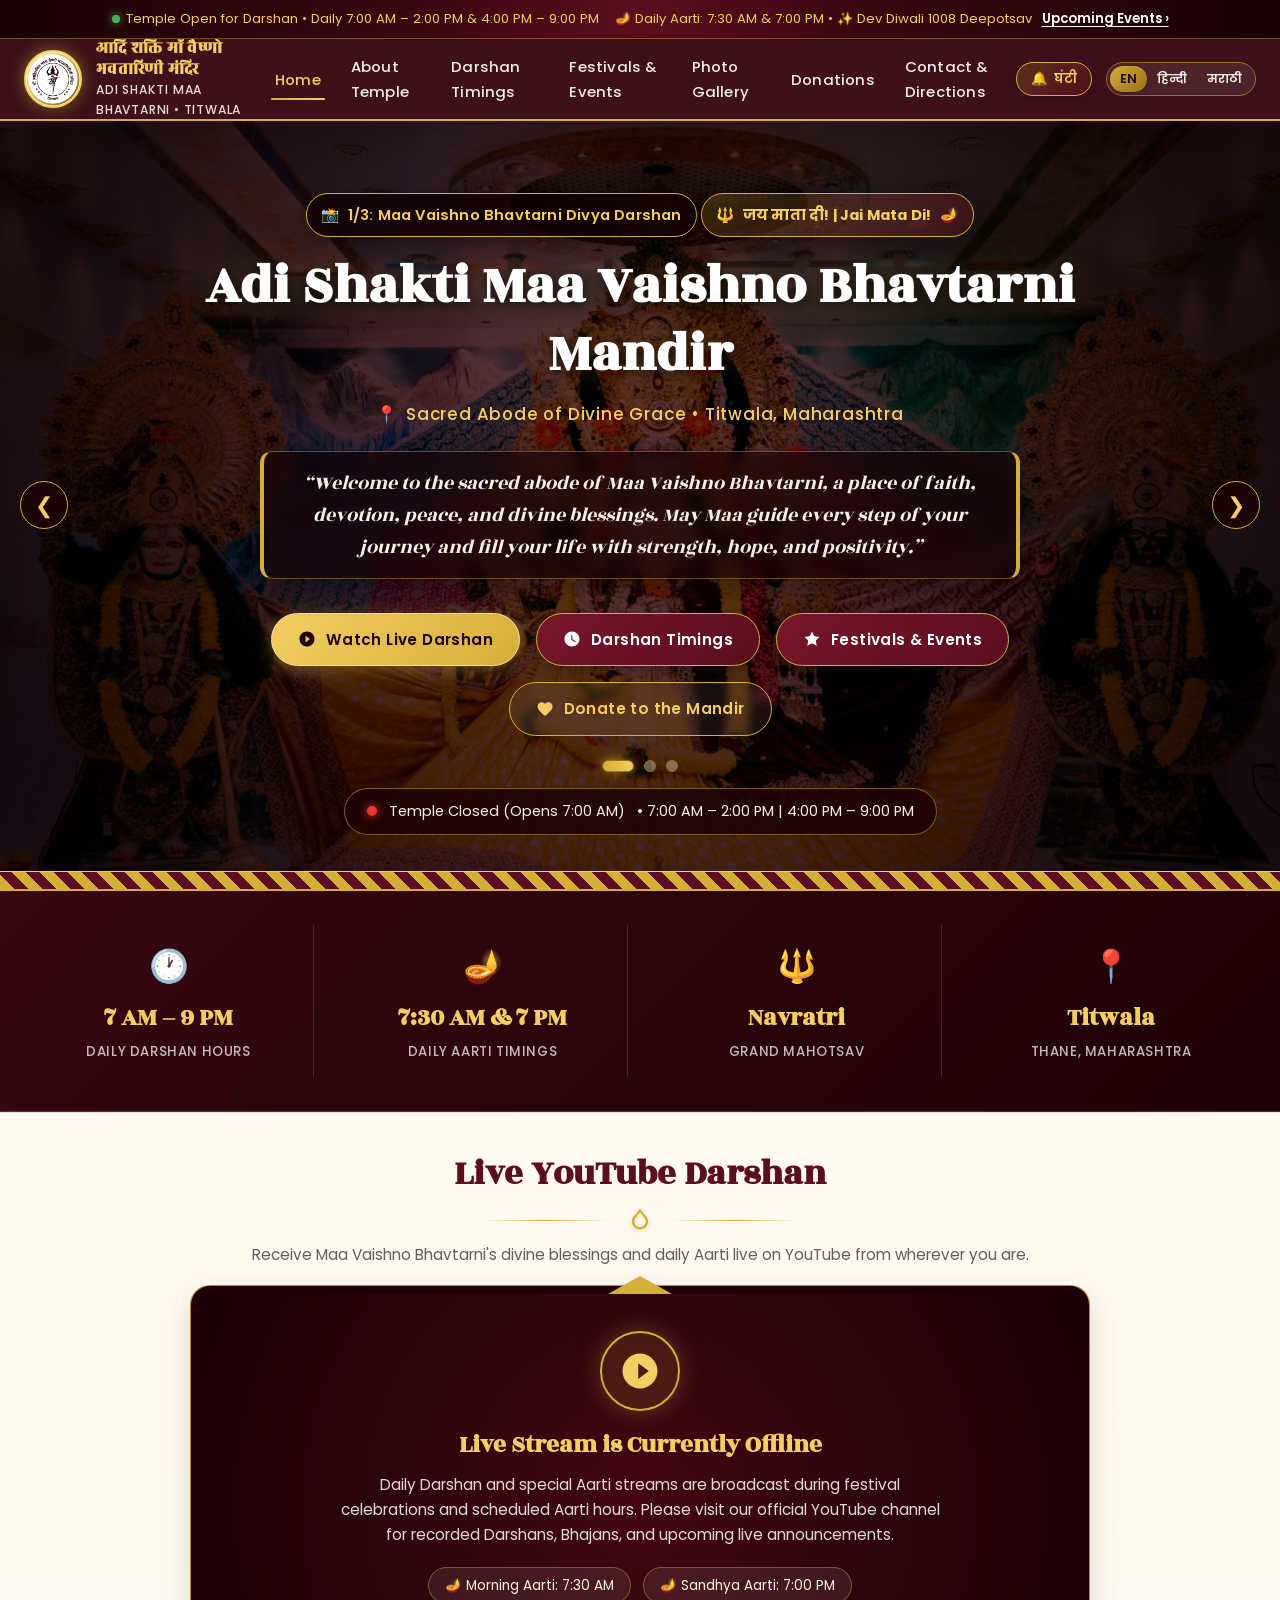
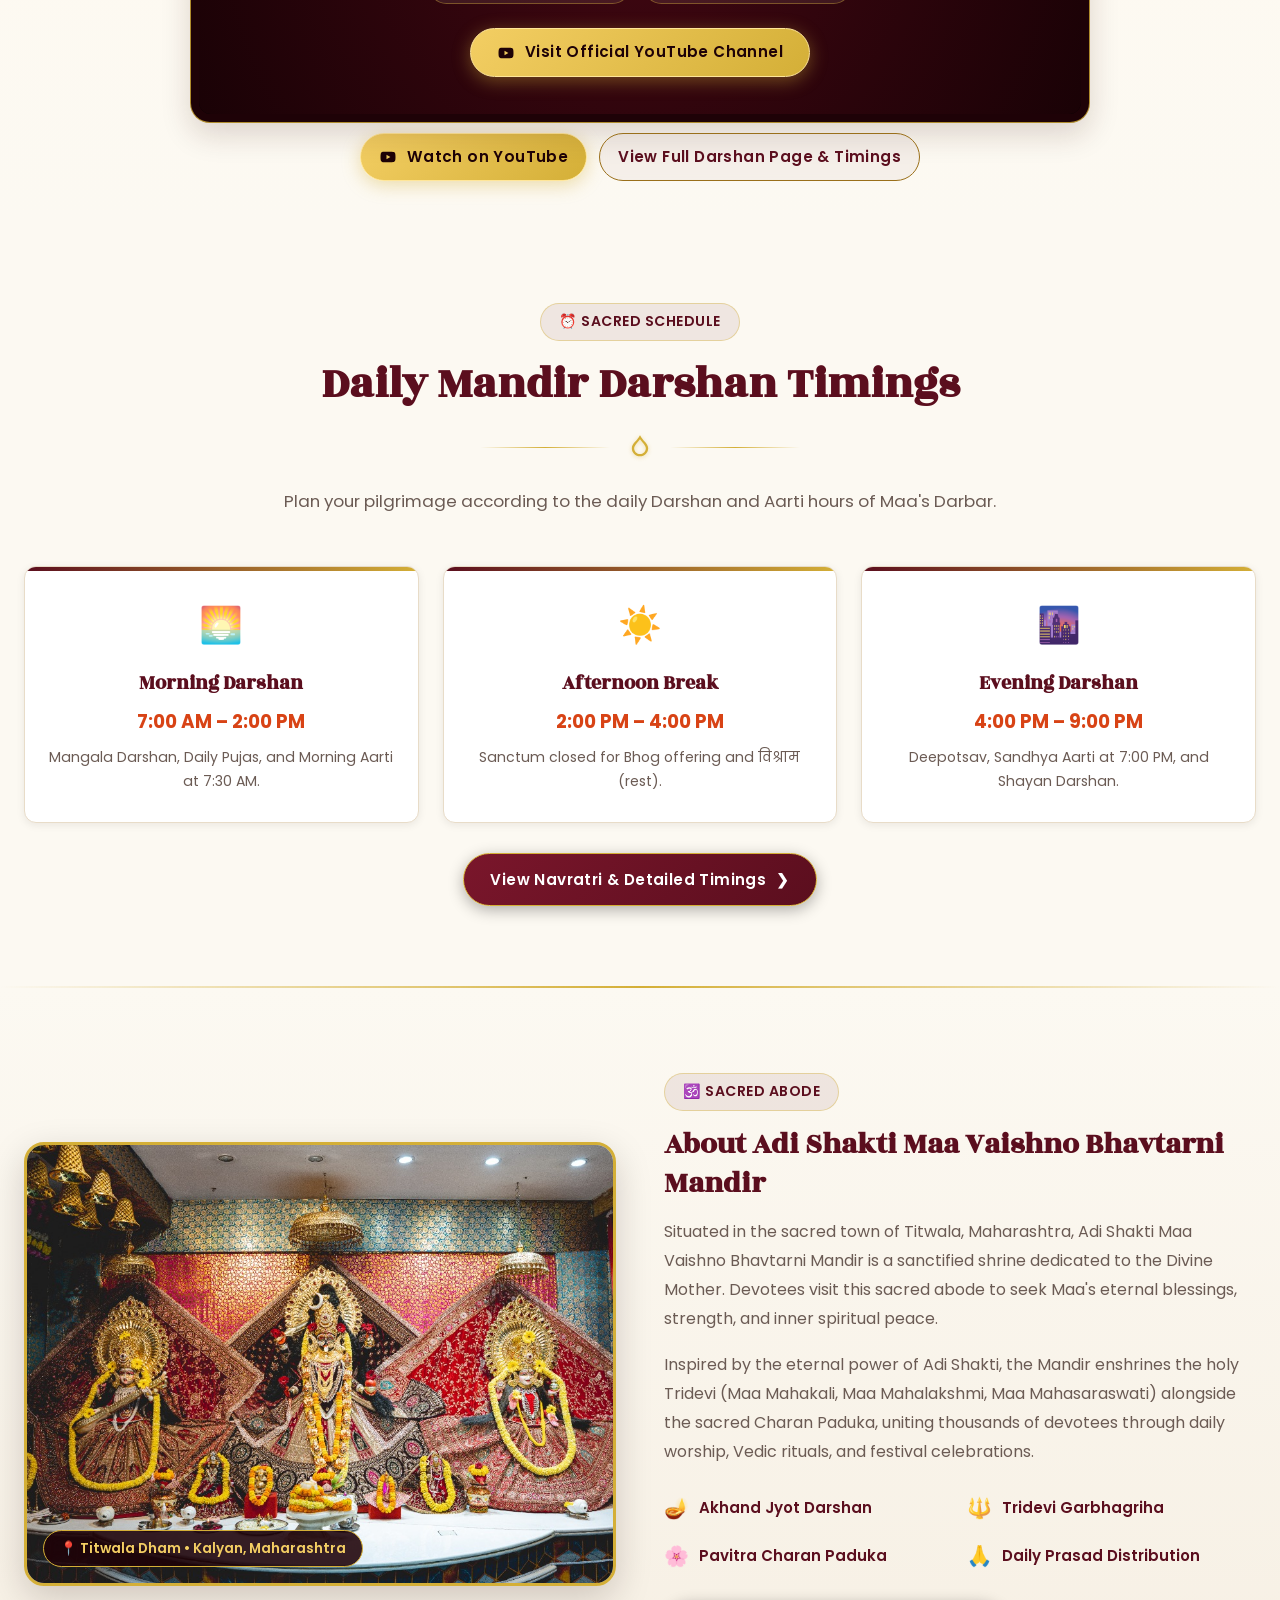
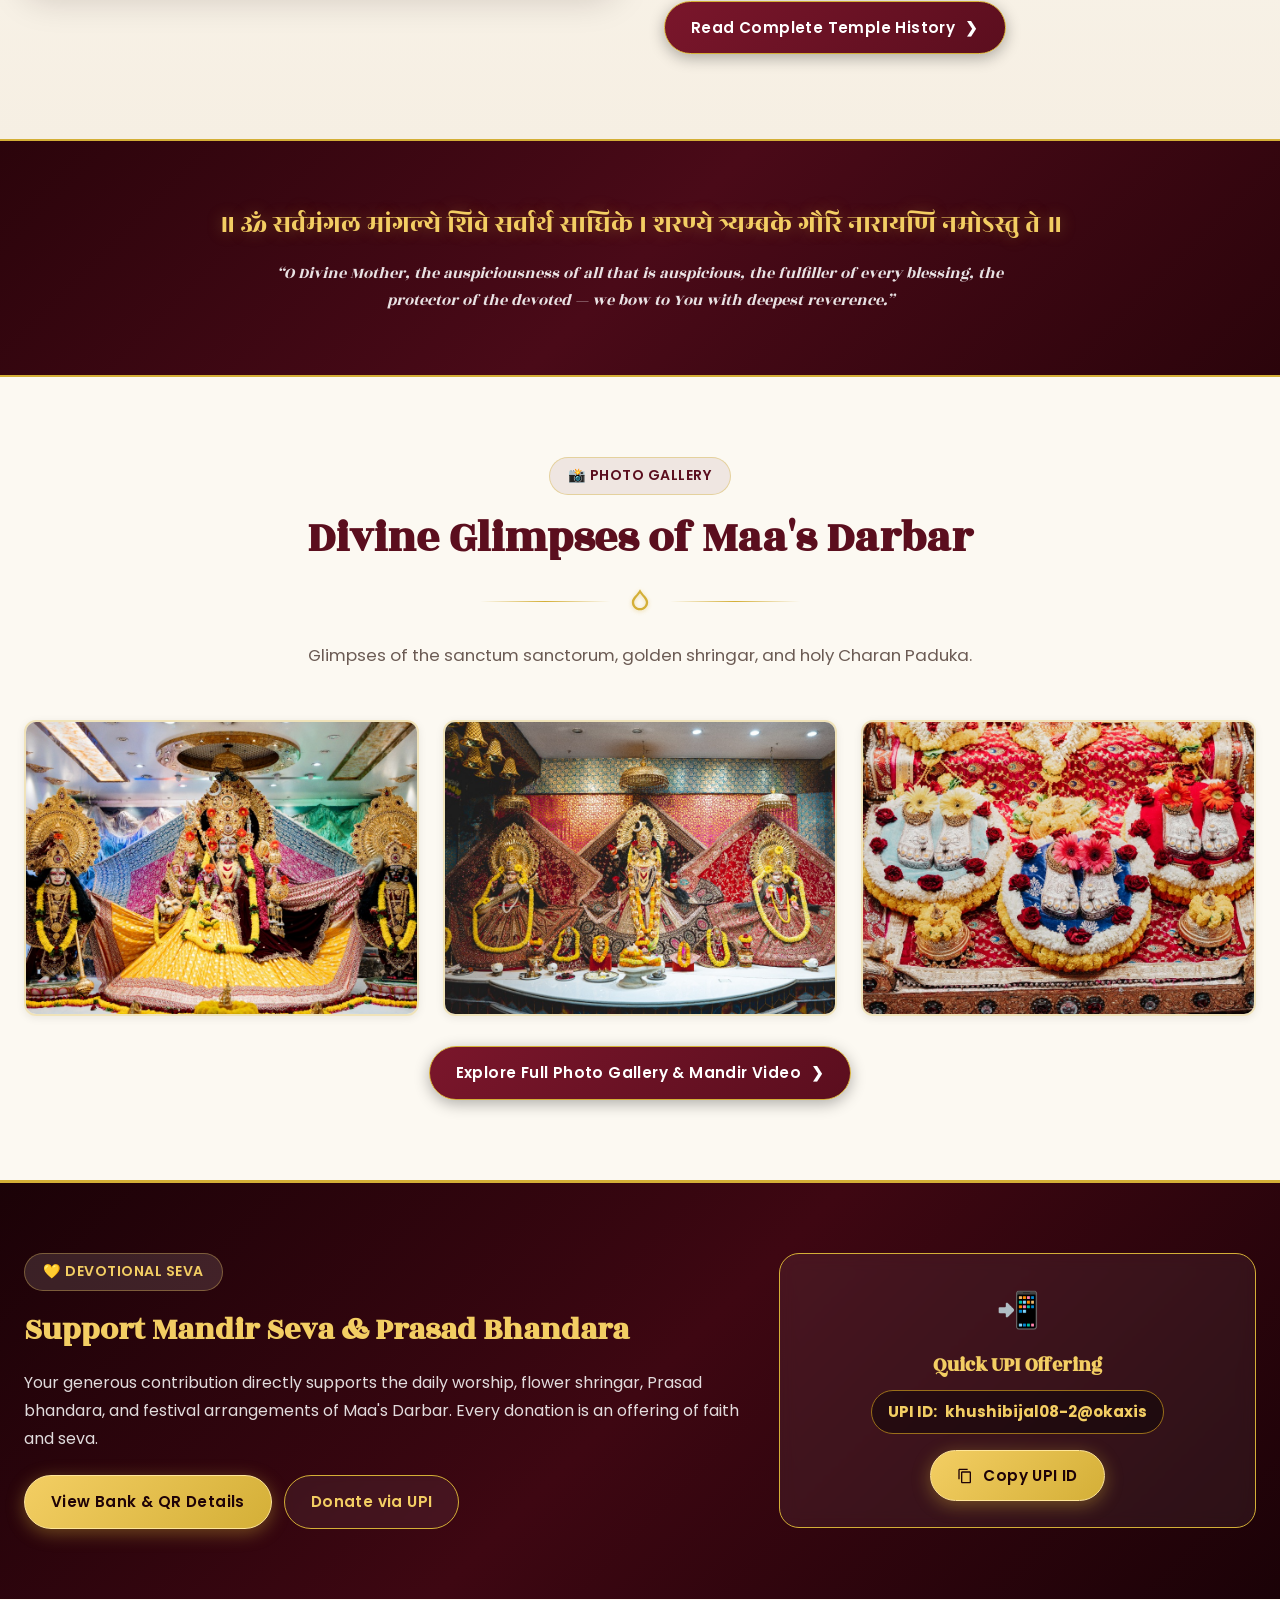
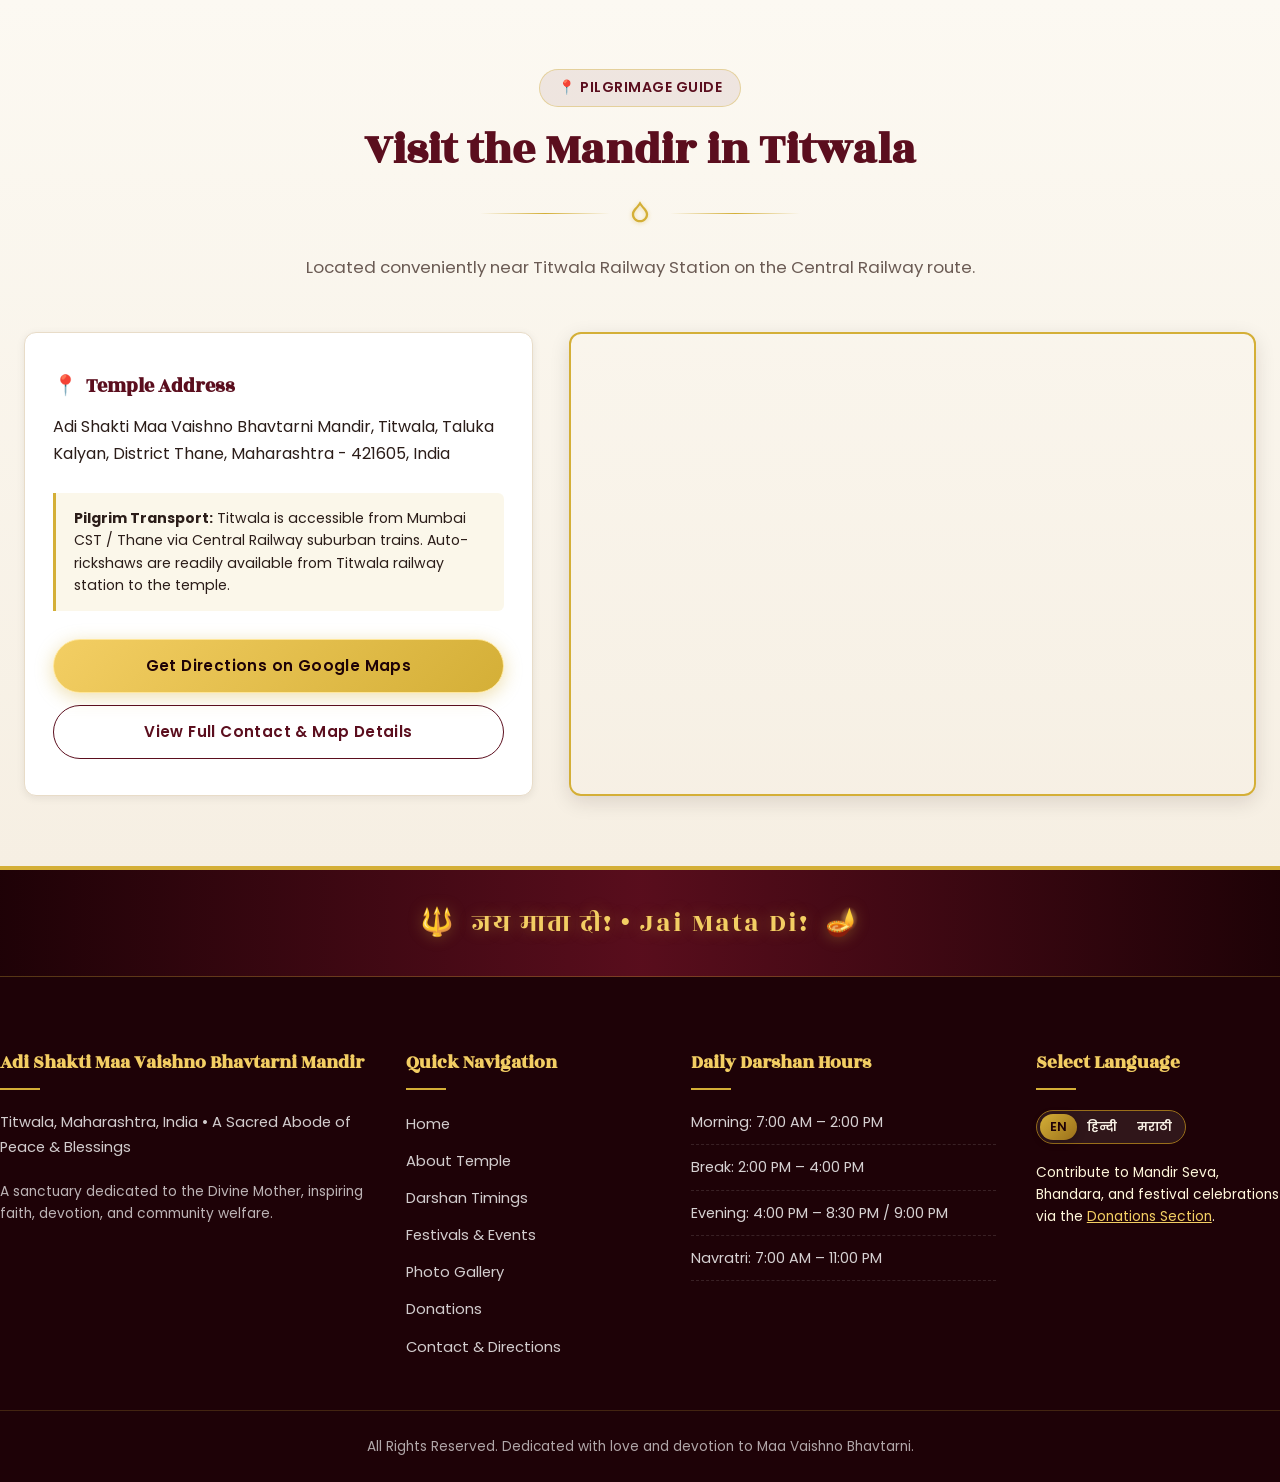
==== commit 597533ce: "Add multipage UI, multilingual translations, mobile responsiveness fixes,seo related changes" ====
--- a/index.html
+++ b/index.html
@@ -3,11 +3,11 @@
 <head>
   <meta charset="UTF-8">
   <meta name="viewport" content="width=device-width, initial-scale=1.0">
-  
+
   <!-- Primary Meta Tags -->
-  <title>Adi Shakti Maa Vaishno Bhavtarni Mandir | Titwala, Maharashtra</title>
+  <title data-i18n="pageTitles.home">Adi Shakti Maa Vaishno Bhavtarni Mandir | Titwala, Maharashtra</title>
   <meta name="title" content="Adi Shakti Maa Vaishno Bhavtarni Mandir | Titwala, Maharashtra">
-  <meta name="description" content="Official website of Adi Shakti Maa Vaishno Bhavtarni Mandir, Titwala, Maharashtra, India. Daily Darshan, Aarti Timings, Navratri Celebrations, Live Darshan, and Mandir Seva.">
+  <meta name="description" content="Official website of Adi Shakti Maa Vaishno Bhavtarni Mandir, Titwala, Maharashtra. Daily Darshan, Aarti Timings, Navratri Celebrations, Live Darshan, and Mandir Seva.">
   <meta name="keywords" content="Adi Shakti Maa Vaishno Bhavtarni Mandir, Titwala Temple, Maa Vaishno Titwala, Titwala Mandir Timings, Live Darshan, Navratri Titwala, Maa Bhavtarni, Mandir Maharashtra">
   <meta name="author" content="Adi Shakti Maa Vaishno Bhavtarni Mandir">
   <meta name="robots" content="index, follow">
@@ -15,6 +15,8 @@
 
   <!-- Open Graph / Facebook -->
   <meta property="og:type" content="website">
+  <meta property="og:url" content="https://maavaishnobhavtarni.org/">
+  <link rel="canonical" href="https://maavaishnobhavtarni.org/">
   <meta property="og:title" content="Adi Shakti Maa Vaishno Bhavtarni Mandir | Titwala, Maharashtra">
   <meta property="og:description" content="Welcome to the sacred abode of Maa Vaishno Bhavtarni in Titwala, Maharashtra. Experience daily Darshan, Aarti, and divine blessings.">
   <meta property="og:image" content="./assets/images/temple-main.jpg">
@@ -22,22 +24,23 @@
   <!-- Twitter -->
   <meta property="twitter:card" content="summary_large_image">
   <meta property="twitter:title" content="Adi Shakti Maa Vaishno Bhavtarni Mandir | Titwala, Maharashtra">
-  <meta property="twitter:description" content="Welcome to the sacred abode of Maa Vaishno Bhavtarni in Titwala, Maharashtra. Experience daily Darshan, Aarti, and divine blessings.">
+  <meta property="twitter:description" content="Welcome to the sacred abode of Maa Vaishno Bhavtarni in Titwala, Maharashtra.">
   <meta property="twitter:image" content="./assets/images/temple-main.jpg">
 
   <!-- Favicon -->
   <link rel="icon" type="image/png" href="./assets/logo/temple-logo.png">
   <link rel="apple-touch-icon" href="./assets/logo/temple-logo.png">
 
-  <!-- Google Fonts: Rozha One, Cinzel, Poppins, Tiro Devanagari Hindi -->
+  <!-- Google Fonts -->
   <link rel="preconnect" href="https://fonts.googleapis.com">
   <link rel="preconnect" href="https://fonts.gstatic.com" crossorigin>
   <link href="https://fonts.googleapis.com/css2?family=Cinzel:wght@500;700;800&family=Poppins:ital,wght@0,300;0,400;0,500;0,600;0,700;1,400&family=Rozha+One&family=Tiro+Devanagari+Hindi:ital@0;1&display=swap" rel="stylesheet">
 
-  <!-- Main Stylesheet (Relative path for GitHub Pages) -->
+  <!-- Stylesheets -->
   <link rel="stylesheet" href="./style.css">
-
-  <!-- Structured Schema Data for Search Engines -->
+  <link rel="stylesheet" href="./page-styles.css">
+
+  <!-- Structured Schema -->
   <script type="application/ld+json">
   {
     "@context": "https://schema.org",
@@ -52,60 +55,66 @@
       "addressRegion": "Maharashtra",
       "postalCode": "421605",
       "addressCountry": "IN"
-    },
-    "openingHoursSpecification": [
-      {
-        "@type": "OpeningHoursSpecification",
-        "dayOfWeek": ["Monday", "Tuesday", "Wednesday", "Thursday", "Friday", "Saturday", "Sunday"],
-        "opens": "07:00",
-        "closes": "14:00"
-      },
-      {
-        "@type": "OpeningHoursSpecification",
-        "dayOfWeek": ["Monday", "Tuesday", "Wednesday", "Thursday", "Friday", "Saturday", "Sunday"],
-        "opens": "16:00",
-        "closes": "21:00"
-      }
-    ]
+    }
   }
   </script>
 </head>
 <body>
 
   <!-- Accessible Skip Link -->
-  <a href="#main-content" class="skip-link">Skip to main content</a>
+  <a href="#main-content" class="skip-link" data-i18n="nav.skipToMain">Skip to main content</a>
+
+  <!-- TOP SACRED ANNOUNCEMENT BAR -->
+  <div class="top-announcement-bar">
+    <div class="container top-announcement-content">
+      <div class="announcement-item">
+        <span class="announcement-pulse-dot"></span>
+        <span id="announcement-status-text" data-i18n="announcement.status">Temple Open for Darshan • Daily 7:00 AM – 2:00 PM & 4:00 PM – 9:00 PM</span>
+      </div>
+      <div class="announcement-item">
+        <span data-i18n="announcement.aarti">🪔 Daily Aarti: 7:30 AM & 7:00 PM • ✨ Dev Diwali 1008 Deepotsav</span>
+        <a href="./festivals.html" class="announcement-link" data-i18n="announcement.upcoming">Upcoming Events ›</a>
+      </div>
+    </div>
+  </div>
 
   <!-- =========================================================================
        HEADER & NAVIGATION BAR
        ========================================================================= -->
   <header class="site-header" role="banner">
     <div class="container nav-container">
-      
+
       <!-- Brand Logo & Temple Name -->
-      <a href="#hero" class="brand" aria-label="Adi Shakti Maa Vaishno Bhavtarni Mandir Homepage">
+      <a href="./index.html" class="brand" aria-label="Adi Shakti Maa Vaishno Bhavtarni Mandir Homepage">
         <div class="brand-emblem">
           <img src="./assets/logo/temple-logo.png" alt="Maa Vaishno Bhavtarni Emblem" onerror="this.onerror=null;this.src='./assets/images/temple-main.jpg';">
         </div>
         <div class="brand-text">
           <span class="brand-name-devanagari">आदि शक्ति माँ वैष्णो भवतारिणी मंदिर</span>
-          <span class="brand-name-english">Adi Shakti Maa Bhavtarni • Titwala</span>
+          <span class="brand-name-english" data-i18n="nav.brandEnglish">Adi Shakti Maa Bhavtarni • Titwala</span>
         </div>
       </a>
 
       <!-- Desktop Navigation Menu -->
       <nav class="nav-menu" role="navigation" aria-label="Main Navigation">
-        <a href="#hero" class="nav-link active" data-i18n="nav.home">Home</a>
-        <a href="#about" class="nav-link" data-i18n="nav.about">About Temple</a>
-        <a href="#live-darshan" class="nav-link" data-i18n="nav.liveDarshan">Live Darshan</a>
-        <a href="#timings" class="nav-link" data-i18n="nav.timings">Darshan Timings</a>
-        <a href="#festivals" class="nav-link" data-i18n="nav.festivals">Festivals & Events</a>
-        <a href="#gallery" class="nav-link" data-i18n="nav.gallery">Photo Gallery</a>
-        <a href="#temple-video" class="nav-link" data-i18n="nav.video">Mandir Video</a>
-        <a href="#donations" class="nav-link" data-i18n="nav.donations">Donations</a>
-        <a href="#directions" class="nav-link" data-i18n="nav.contact">Contact & Directions</a>
+        <a href="./index.html" class="nav-link active current-page" data-i18n="nav.home">Home</a>
+        <a href="./about.html" class="nav-link" data-i18n="nav.about">About Temple</a>
+        <a href="./darshan.html" class="nav-link" data-i18n="nav.timings">Darshan & Timings</a>
+        <a href="./festivals.html" class="nav-link" data-i18n="nav.festivals">Festivals & Events</a>
+        <a href="./gallery.html" class="nav-link" data-i18n="nav.gallery">Photo Gallery</a>
+        <a href="./donations.html" class="nav-link" data-i18n="nav.donations">Donations</a>
+        <a href="./contact.html" class="nav-link" data-i18n="nav.contact">Contact & Directions</a>
+        <div class="mobile-menu-language">
+          <span class="mobile-menu-language-label" data-i18n="footer.language">Select Language</span>
+          <div class="lang-btn-group" aria-label="Language selector">
+            <button type="button" class="lang-btn active" data-lang="en" aria-label="English">EN</button>
+            <button type="button" class="lang-btn" data-lang="hi" aria-label="हिन्दी">हिन्दी</button>
+            <button type="button" class="lang-btn" data-lang="mr" aria-label="मराठी">मराठी</button>
+          </div>
+        </div>
       </nav>
 
-      <!-- Header Actions: Language Switcher, Bell Chime & Mobile Toggle -->
+      <!-- Header Actions -->
       <div class="header-actions">
         <!-- Temple Bell Chime Button -->
         <button type="button" class="btn-bell-chime" id="btn-temple-bell" aria-label="Ring Sacred Temple Bell" title="Ring Temple Bell">
@@ -122,11 +131,9 @@
           </div>
         </div>
 
-        <!-- Mobile Menu Toggle Button -->
+        <!-- Mobile Menu Toggle -->
         <button class="mobile-nav-toggle" aria-label="Toggle navigation menu" aria-expanded="false">
-          <span></span>
-          <span></span>
-          <span></span>
+          <span></span><span></span><span></span>
         </button>
       </div>
 
@@ -139,10 +146,10 @@
   <main id="main-content">
 
     <!-- -----------------------------------------------------------------------
-         1. HERO SECTION
+         1. HERO SECTION (Dynamic 3-Photo Background & Authentic Greeting)
          ----------------------------------------------------------------------- -->
     <section id="hero" class="hero-section" aria-label="Sacred Welcome">
-      <!-- 3 Authentic Photos Changing in Background of Temple Name -->
+      <!-- Background Slideshow -->
       <div class="hero-bg-wrapper" id="hero-slideshow-wrapper">
         <div class="hero-bg-slide active" style="background-image: url('./assets/images/maa-darshan.jpg');" aria-hidden="false"></div>
         <div class="hero-bg-slide" style="background-image: url('./assets/images/temple-main.jpg');" aria-hidden="true"></div>
@@ -150,62 +157,68 @@
         <div class="hero-overlay"></div>
       </div>
 
-      <!-- Hero Slide Nav Arrows -->
+      <!-- Slide Nav Arrows -->
       <button type="button" class="hero-slide-nav hero-nav-prev" id="hero-slide-prev" aria-label="Previous Temple Photo">❮</button>
       <button type="button" class="hero-slide-nav hero-nav-next" id="hero-slide-next" aria-label="Next Temple Photo">❯</button>
-      
+
       <div class="container hero-content">
-        <!-- Active Photo Badge -->
+        <!-- Photo Indicator -->
         <div class="hero-photo-indicator">
           <span>📸</span>
-          <span id="hero-photo-name">1/3: माँ वैष्णो भवतारिणी दिव्य दर्शन</span>
-        </div>
-
-        <!-- Sacred Jai Mata Di Banner -->
+          <span id="hero-photo-name" data-i18n="hero.photoTitle1">1/3: माँ वैष्णो भवतारिणी दिव्य दर्शन</span>
+        </div>
+
+        <!-- Sacred Chant -->
         <div class="hero-sacred-chant">
           <span>🔱</span>
           <span data-i18n="hero.chant">जय माता दी! | Jai Mata Di!</span>
           <span>🪔</span>
         </div>
 
-        <!-- Temple Main Heading in Foreground -->
+        <!-- Main Heading -->
         <h1 class="hero-title" data-i18n="hero.title">Adi Shakti Maa Vaishno Bhavtarni Mandir</h1>
-        
+
         <div class="hero-location-badge">
           <span>📍</span>
           <span data-i18n="hero.subtitle">Sacred Abode of Divine Grace • Titwala, Maharashtra</span>
         </div>
 
-        <!-- Welcome Devotional Quote -->
+        <!-- Welcome Quote -->
         <div class="hero-quote-box">
           <p class="hero-quote" data-i18n="hero.quote">
-            “Welcome to the sacred abode of Maa Vaishno Bhavtarni, a place of faith, devotion, peace, and divine blessings. May Maa guide every step of your journey and fill your life with strength, hope, and positivity.”
+            "Welcome to the sacred abode of Maa Vaishno Bhavtarni, a place of faith, devotion, peace, and divine blessings. May Maa guide every step of your journey and fill your life with strength, hope, and positivity."
           </p>
         </div>
 
-        <!-- Call to Action Buttons -->
+        <!-- Hero CTA Buttons -->
         <div class="hero-cta-group">
-          <a href="#live-darshan" class="btn btn-gold">
+          <a href="./darshan.html#live-darshan" class="btn btn-gold">
             <svg width="18" height="18" viewBox="0 0 24 24" fill="currentColor">
               <path d="M12 2C6.48 2 2 6.48 2 12s4.48 10 10 10 10-4.48 10-10S17.52 2 12 2zm-2 14.5v-9l6 4.5-6 4.5z"/>
             </svg>
             <span data-i18n="hero.btnLiveDarshan">Watch Live Darshan</span>
           </a>
-          <a href="#about" class="btn btn-maroon">
+          <a href="./darshan.html#timings" class="btn btn-maroon">
             <svg width="18" height="18" viewBox="0 0 24 24" fill="currentColor">
-              <path d="M12 3L2 12h3v8h6v-6h2v6h6v-8h3L12 3z"/>
+              <path d="M12 2C6.5 2 2 6.5 2 12s4.5 10 10 10 10-4.5 10-10S17.5 2 12 2zm4.2 14.2L11 13V7h1.5v5.2l4.5 2.7-.8 1.3z"/>
             </svg>
-            <span data-i18n="hero.btnExplore">Explore the Temple</span>
+            <span data-i18n="home.darshanTimingsBtn">Darshan Timings</span>
           </a>
-          <a href="#donations" class="btn btn-outline-gold">
+          <a href="./festivals.html" class="btn btn-maroon">
+            <svg width="18" height="18" viewBox="0 0 24 24" fill="currentColor">
+              <path d="M12 2l3.09 6.26L22 9.27l-5 4.87 1.18 6.88L12 17.77l-6.18 3.25L7 14.14 2 9.27l6.91-1.01L12 2z"/>
+            </svg>
+            <span data-i18n="home.festivalsBtn">Festivals & Events</span>
+          </a>
+          <a href="./donations.html" class="btn btn-outline-gold">
             <svg width="18" height="18" viewBox="0 0 24 24" fill="currentColor">
               <path d="M12 21.35l-1.45-1.32C5.4 15.36 2 12.28 2 8.5 2 5.42 4.42 3 7.5 3c1.74 0 3.41.81 4.5 2.09C13.09 3.81 14.76 3 16.5 3 19.58 3 22 5.42 22 8.5c0 3.78-3.4 6.86-8.55 11.54L12 21.35z"/>
             </svg>
-            <span data-i18n="hero.btnDonate">Donate to the Mandir</span>
+            <span data-i18n="hero.btnDonate">Donate Seva</span>
           </a>
         </div>
 
-        <!-- 3 Photos Slide Dots Indicator -->
+        <!-- Slide Dots -->
         <div class="hero-slide-dots" id="hero-slide-dots">
           <button type="button" class="hero-dot active" onclick="goToHeroSlide(0)" aria-label="Photo 1: Maa Vaishno Darshan"></button>
           <button type="button" class="hero-dot" onclick="goToHeroSlide(1)" aria-label="Photo 2: Tridevi Sanctum"></button>
@@ -216,7 +229,7 @@
         <div class="hero-quick-bar" id="temple-status-badge">
           <span class="status-dot" id="status-dot"></span>
           <span id="status-text" data-i18n="status.badgeOpen">Temple Open for Darshan</span>
-          <span>• 7:00 AM – 2:00 PM | 4:00 PM – 9:00 PM</span>
+          <span data-i18n="home.heroTimings">• 7:00 AM – 2:00 PM | 4:00 PM – 9:00 PM</span>
         </div>
       </div>
 
@@ -224,685 +237,333 @@
     </section>
 
     <!-- -----------------------------------------------------------------------
-         2. LIVE YOUTUBE DARSHAN
-         ----------------------------------------------------------------------- -->
-    <section id="live-darshan" class="section-live-darshan">
-      <div class="container">
-        
-        <div class="section-header">
-          <span class="sacred-badge light" data-i18n="liveDarshan.badge">Divine Broadcast</span>
-          <h2 class="section-title light" data-i18n="liveDarshan.title">Live YouTube Darshan</h2>
+         2. QUICK METRICS STRIP
+         ----------------------------------------------------------------------- -->
+    <div class="quick-stats-strip">
+      <div class="container">
+        <div class="quick-stats-grid">
+          <div class="quick-stat-item animate-fade-up">
+            <span class="quick-stat-icon">🕐</span>
+            <span class="quick-stat-value" data-i18n="stats.darshanValue">7 AM – 9 PM</span>
+            <span class="quick-stat-label" data-i18n="stats.darshanLabel">Daily Darshan Hours</span>
+          </div>
+          <div class="quick-stat-item animate-fade-up delay-1">
+            <span class="quick-stat-icon">🪔</span>
+            <span class="quick-stat-value" data-i18n="stats.aartiValue">7:30 AM & 7 PM</span>
+            <span class="quick-stat-label" data-i18n="stats.aartiLabel">Daily Aarti Timings</span>
+          </div>
+          <div class="quick-stat-item animate-fade-up delay-2">
+            <span class="quick-stat-icon">🔱</span>
+            <span class="quick-stat-value" data-i18n="stats.navratriValue">Navratri</span>
+            <span class="quick-stat-label" data-i18n="stats.navratriLabel">Grand Mahotsav</span>
+          </div>
+          <div class="quick-stat-item animate-fade-up delay-3">
+            <span class="quick-stat-icon">📍</span>
+            <span class="quick-stat-value" data-i18n="stats.locationValue">Titwala</span>
+            <span class="quick-stat-label" data-i18n="stats.locationLabel">Thane, Maharashtra</span>
+          </div>
+        </div>
+      </div>
+    </div>
+
+    <!-- -----------------------------------------------------------------------
+         3. TODAY'S LIVE DARSHAN SPOTLIGHT
+         ----------------------------------------------------------------------- -->
+    <section class="section-live-darshan home-live-darshan">
+      <div class="container">
+        <div class="section-header animate-fade-up">
+          <h2 class="section-title light" data-i18n="home.liveDarshanTitle">Live YouTube Darshan</h2>
           <div class="lotus-divider">
             <svg viewBox="0 0 24 24"><path d="M12 2C9.5 7 5 9 5 13c0 3.87 3.13 7 7 7s7-3.13 7-7c0-4-4.5-6-7-11zm0 16c-2.76 0-5-2.24-5-5 0-2.43 2.76-4.5 5-7.74 2.24 3.24 5 5.31 5 7.74 0 2.76-2.24 5-5 5z"/></svg>
           </div>
-          <p class="section-subtitle light" data-i18n="liveDarshan.subtitle">
-            Experience the divine presence and Aarti of Maa Vaishno Bhavtarni from anywhere in the world.
-          </p>
-        </div>
-
-        <div class="darshan-frame-container">
-          <!-- Golden Temple Arch Frame -->
+          <p class="section-subtitle light" data-i18n="home.liveDarshanSubtitle">Receive Maa Vaishno Bhavtarni's divine blessings and daily Aarti live on YouTube from wherever you are.</p>
+        </div>
+
+        <div class="darshan-frame-container animate-fade-up">
           <div class="temple-gold-frame">
             <div class="video-responsive-wrapper" id="youtube-player-container">
-              <!-- Dynamically populated by script.js: either live iframe or offline card -->
-            </div>
-          </div>
-
-          <!-- Video Action Bar -->
+              <!-- Rendered dynamically by script.js -->
+            </div>
+          </div>
+
           <div class="darshan-action-bar">
-            <div class="stream-status-indicator">
-              <span class="status-dot" style="background:#FFA000; box-shadow:0 0 10px #FFA000;"></span>
-              <span id="stream-status-text">Official YouTube Darshan Broadcast</span>
-            </div>
             <div class="stream-actions">
               <a href="https://www.youtube.com/@AdiShaktiMaaVaishnoBhavtarni" target="_blank" rel="noopener noreferrer" class="btn btn-gold" id="btn-watch-youtube">
                 <svg width="18" height="18" viewBox="0 0 24 24" fill="currentColor">
                   <path d="M10 15l5.19-3L10 9v6m11.56-7.83c.13.47.22 1.1.28 1.9.07.8.1 1.49.1 2.09L22 12c0 2.19-.16 3.8-.44 4.83-.25.9-.83 1.48-1.73 1.73-.47.13-1.33.22-2.65.28-1.3.07-2.49.1-3.59.1L12 19c-4.19 0-6.8-.16-7.83-.44-.9-.25-1.48-.83-1.73-1.73-.13-.47-.22-1.1-.28-1.9-.07-.8-.1-1.49-.1-2.09L2 12c0-2.19.16-3.8.44-4.83.25-.9.83-1.48 1.73-1.73.47-.13 1.33-.22 2.65-.28 1.3-.07 2.49-.1 3.59-.1L12 5c4.19 0 6.8.16 7.83.44.9.25 1.48.83 1.73 1.73z"/>
                 </svg>
-                <span data-i18n="liveDarshan.watchOnYoutube">Watch on YouTube</span>
+                <span data-i18n="home.watchYoutube">Watch on YouTube</span>
               </a>
-              <a href="https://www.youtube.com/@AdiShaktiMaaVaishnoBhavtarni" target="_blank" rel="noopener noreferrer" class="btn btn-outline-gold" id="btn-visit-channel">
-                <span data-i18n="liveDarshan.visitChannel">Visit Official YouTube Channel</span>
+              <a href="./darshan.html" class="btn btn-outline-gold">
+                <span data-i18n="home.viewFullDarshan">View Full Darshan Page & Timings</span>
               </a>
             </div>
           </div>
-
-          <p class="stream-config-note" data-i18n="liveDarshan.note">
-            Note: YouTube livestream URL can be configured in script.js by the Mandir administration.
-          </p>
-        </div>
-
+        </div>
       </div>
     </section>
 
     <!-- -----------------------------------------------------------------------
-         3. TEMPLE OPENING TIMINGS
-         ----------------------------------------------------------------------- -->
-    <section id="timings" class="section-timings">
-      <div class="container">
-        
-        <div class="section-header">
-          <span class="sacred-badge" data-i18n="timings.badge">Darshan Schedule</span>
-          <h2 class="section-title" data-i18n="timings.title">Temple Opening Timings</h2>
+         4. DAILY DARSHAN TIMINGS OVERVIEW WIDGET
+         ----------------------------------------------------------------------- -->
+    <section class="home-timings-section">
+      <div class="container">
+        <div class="section-header animate-fade-up">
+          <span class="sacred-badge" data-i18n="home.timingsBadge">⏰ Sacred Schedule</span>
+          <h2 class="section-title" data-i18n="home.timingsTitle">Daily Mandir Darshan Timings</h2>
           <div class="lotus-divider">
             <svg viewBox="0 0 24 24"><path d="M12 2C9.5 7 5 9 5 13c0 3.87 3.13 7 7 7s7-3.13 7-7c0-4-4.5-6-7-11zm0 16c-2.76 0-5-2.24-5-5 0-2.43 2.76-4.5 5-7.74 2.24 3.24 5 5.31 5 7.74 0 2.76-2.24 5-5 5z"/></svg>
           </div>
-          <p class="section-subtitle" data-i18n="timings.subtitle">
-            Plan your pilgrimage and sacred Darshan according to the daily mandir schedule.
-          </p>
-        </div>
-
-        <div class="timings-grid">
-          <!-- Morning Timing Card -->
-          <div class="timing-card">
-            <div class="timing-icon-box">
-              <svg viewBox="0 0 24 24"><path d="M12 7c-2.76 0-5 2.24-5 5s2.24 5 5 5 5-2.24 5-5-2.24-5-5-5zM2 13h2c.55 0 1-.45 1-1s-.45-1-1-1H2c-.55 0-1 .45-1 1s.45 1 1 1zm18 0h2c.55 0 1-.45 1-1s-.45-1-1-1h-2c-.55 0-1 .45-1 1s.45 1 1 1zM11 2v2c0 .55.45 1 1 1s1-.45 1-1V2c0-.55-.45-1-1-1s-1 .45-1 1zm0 18v2c0 .55.45 1 1 1s1-.45 1-1v-2c0-.55-.45-1-1-1s-1 .45-1 1zM5.99 4.58c-.39-.39-1.03-.39-1.41 0s-.39 1.03 0 1.41l1.06 1.06c.39.39 1.03.39 1.41 0s.39-1.03 0-1.41L5.99 4.58zm12.37 12.37c-.39-.39-1.03-.39-1.41 0s-.39 1.03 0 1.41l1.06 1.06c.39.39 1.03.39 1.41 0s.39-1.03 0-1.41l-1.06-1.06zm1.06-10.96c.39-.39.39-1.03 0-1.41s-1.03-.39-1.41 0l-1.06 1.06c-.39.39-.39 1.03 0 1.41s1.03.39 1.41 0l1.06-1.06zM7.05 18.36l-1.06 1.06c-.39.39-.39 1.03 0 1.41s1.03.39 1.41 0l1.06-1.06c.39-.39.39-1.03 0-1.41s-1.02-.39-1.41 0z"/></svg>
-            </div>
-            <h3 class="timing-label" data-i18n="timings.morningTitle">Morning Darshan</h3>
-            <div class="timing-hours" data-i18n="timings.morningHours">7:00 AM – 2:00 PM</div>
-            <p class="timing-desc" data-i18n="timings.morningNote">Mangala Darshan, Morning Aarti & Daily Pujas</p>
-          </div>
-
-          <!-- Afternoon Break Card -->
-          <div class="timing-card">
-            <div class="timing-icon-box">
-              <svg viewBox="0 0 24 24"><path d="M12 2C6.5 2 2 6.5 2 12s4.5 10 10 10 10-4.5 10-10S17.5 2 12 2zm4.2 14.2L11 13V7h1.5v5.2l4.5 2.7-.8 1.3z"/></svg>
-            </div>
-            <h3 class="timing-label" data-i18n="timings.breakTitle">Afternoon Break</h3>
-            <div class="timing-hours" style="color:#D84315;" data-i18n="timings.breakHours">2:00 PM – 4:00 PM</div>
-            <p class="timing-desc" data-i18n="timings.breakNote">Mandir sanctum remains closed for Bhog & विश्राम (rest)</p>
-          </div>
-
-          <!-- Evening Darshan Card -->
-          <div class="timing-card">
-            <div class="timing-icon-box">
-              <svg viewBox="0 0 24 24"><path d="M12 3c-4.97 0-9 4.03-9 9 0 2.12.74 4.07 1.97 5.61L4.35 19.4c-.39.39-.39 1.02 0 1.41.39.39 1.02.39 1.41 0l1.9-1.9C9.22 19.64 10.56 20 12 20c4.97 0 9-4.03 9-9 0-4.97-4.03-9-9-9zm0 15c-3.31 0-6-2.69-6-6s2.69-6 6-6 6 2.69 6 6-2.69 6-6 6z"/></svg>
-            </div>
-            <h3 class="timing-label" data-i18n="timings.eveningTitle">Evening Darshan</h3>
-            <div class="timing-hours" data-i18n="timings.eveningHours">4:00 PM – 8:30 PM to 9:00 PM</div>
-            <p class="timing-desc" data-i18n="timings.eveningNote">Sandhya Aarti, Deepotsav & Evening Darshan (Closing varies between 8:30 PM and 9:00 PM)</p>
-          </div>
-
-          <!-- Navratri Featured Extended Timing Card -->
-          <div class="timing-card navratri-featured">
-            <span class="navratri-badge-corner">Special</span>
-            <div class="timing-icon-box" style="background:rgba(212,175,55,0.18); border-color:var(--color-gold-primary);">
-              <svg viewBox="0 0 24 24"><path d="M12 2l3.09 6.26L22 9.27l-5 4.87 1.18 6.88L12 17.77l-6.18 3.25L7 14.14 2 9.27l6.91-1.01L12 2z"/></svg>
-            </div>
-            <h3 class="timing-label" data-i18n="timings.navratriTitle">Navratri & Special Functions</h3>
-            <div class="timing-hours" style="color:var(--color-saffron-primary);" data-i18n="timings.navratriHours">Extended Darshan: 7:00 AM – 11:00 PM</div>
-            <p class="timing-desc">Continuous Darshan for all devotees during Chaitra & Sharad Navratri Mahotsav.</p>
-          </div>
-        </div>
-
-        <!-- Mandatory Navratri Notice Box -->
-        <div class="navratri-notice-box">
-          <svg class="notice-icon" viewBox="0 0 24 24" fill="currentColor">
-            <path d="M12 2C6.48 2 2 6.48 2 12s4.48 10 10 10 10-4.48 10-10S17.52 2 12 2zm1 15h-2v-2h2v2zm0-4h-2V7h2v6z"/>
-          </svg>
-          <p class="notice-text" data-i18n="timings.navratriNotice">
-            “During Navratri and special temple functions, the Mandir remains open from 7:00 AM to 11:00 PM. Please check the latest announcements for any changes.”
-          </p>
-        </div>
-
+          <p class="section-subtitle" data-i18n="home.timingsSubtitle">Plan your pilgrimage according to the daily Darshan and Aarti hours of Maa's Darbar.</p>
+        </div>
+
+        <div class="timings-quick-grid">
+          <div class="timing-quick-card animate-fade-up">
+            <span class="timing-quick-icon">🌅</span>
+            <h3 class="timing-quick-title" data-i18n="home.morningTitle">Morning Darshan</h3>
+            <div class="timing-quick-hours" data-i18n="home.quickTimingsHoursMorning">7:00 AM – 2:00 PM</div>
+            <p class="timing-quick-desc" data-i18n="home.morningDesc">Mangala Darshan, Daily Pujas, and Morning Aarti at 7:30 AM.</p>
+          </div>
+
+          <div class="timing-quick-card animate-fade-up delay-1">
+            <span class="timing-quick-icon">☀️</span>
+            <h3 class="timing-quick-title" data-i18n="home.breakTitle">Afternoon Break</h3>
+            <div class="timing-quick-hours" style="color: #D84315;" data-i18n="home.quickTimingsHoursBreak">2:00 PM – 4:00 PM</div>
+            <p class="timing-quick-desc" data-i18n="home.breakDesc">Sanctum closed for Bhog offering and विश्राम (rest).</p>
+          </div>
+
+          <div class="timing-quick-card animate-fade-up delay-2">
+            <span class="timing-quick-icon">🌆</span>
+            <h3 class="timing-quick-title" data-i18n="home.eveningTitle">Evening Darshan</h3>
+            <div class="timing-quick-hours" data-i18n="home.quickTimingsHoursEvening">4:00 PM – 9:00 PM</div>
+            <p class="timing-quick-desc" data-i18n="home.eveningDesc">Deepotsav, Sandhya Aarti at 7:00 PM, and Shayan Darshan.</p>
+          </div>
+        </div>
+
+        <div style="text-align: center;" class="animate-fade-up">
+          <a href="./darshan.html#timings" class="btn btn-maroon">
+            <span data-i18n="home.viewNavratriTimings">View Navratri & Detailed Timings</span>
+            <span>❯</span>
+          </a>
+        </div>
       </div>
     </section>
 
-    <!-- -----------------------------------------------------------------------
-         4. ABOUT THE TEMPLE
-         ----------------------------------------------------------------------- -->
-    <section id="about" class="section-about">
-      <div class="container">
-        
-        <div class="about-grid">
-          <!-- Left: Temple Artwork / Photograph with Ornate Frame -->
-          <div class="about-image-wrapper">
-            <div class="about-image-container">
-              <img src="./assets/images/temple-main.jpg" alt="Maa Vaishno Bhavtarni Mandir Titwala" onerror="this.onerror=null;this.src='./assets/images/temple-entrance.jpg';">
-            </div>
-            <div class="about-badge-float">
-              <span>📍</span>
-              <span>Titwala, Maharashtra, India</span>
-            </div>
-          </div>
-
-          <!-- Right: Devotional Content & Authentic Copy -->
-          <div class="about-content-text">
-            <span class="sacred-badge" data-i18n="about.badge">Sacred Heritage</span>
-            <h2 class="section-title" data-i18n="about.title">About Adi Shakti Maa Vaishno Bhavtarni Mandir</h2>
-            
-            <p data-i18n="about.p1">
-              Adi Shakti Maa Vaishno Bhavtarni Mandir in Titwala, Maharashtra, is a sacred place dedicated to the Divine Mother. Devotees visit the Mandir to offer prayers, seek Maa's blessings, and find spiritual comfort, courage, and inner peace.
+    <div class="section-ornament-divider"></div>
+
+    <!-- -----------------------------------------------------------------------
+         5. SACRED WELCOME & TEMPLE STORY (About Snippet)
+         ----------------------------------------------------------------------- -->
+    <section class="home-welcome-section">
+      <div class="container">
+        <div class="home-welcome-grid">
+          
+          <div class="home-welcome-image-box animate-fade-up">
+            <img src="./assets/images/temple-main.jpg" alt="Maa Vaishno Bhavtarni Mandir Titwala">
+            <div class="home-welcome-badge" data-i18n="home.welcomeBadge">📍 Titwala Dham • Kalyan, Maharashtra</div>
+          </div>
+
+          <div class="home-welcome-text animate-fade-up delay-1">
+            <span class="sacred-badge" data-i18n="home.abodeBadge">🕉️ Sacred Abode</span>
+            <h3 data-i18n="home.aboutTitle">About Adi Shakti Maa Vaishno Bhavtarni Mandir</h3>
+            <p data-i18n="home.aboutP1">
+              Situated in the sacred town of Titwala, Maharashtra, Adi Shakti Maa Vaishno Bhavtarni Mandir is a sanctified shrine dedicated to the Divine Mother. Devotees visit this sacred abode to seek Maa's eternal blessings, strength, and inner spiritual peace.
             </p>
-            
-            <p data-i18n="about.p2">
-              Inspired by the eternal power of Adi Shakti, the Mandir brings devotees together through faith, worship, seva, and festivals. From daily Darshan to the vibrant celebrations of Navratri, every occasion offers an opportunity to deepen devotion and experience the spirit of togetherness.
+            <p data-i18n="home.aboutP2">
+              Inspired by the eternal power of Adi Shakti, the Mandir enshrines the holy Tridevi (Maa Mahakali, Maa Mahalakshmi, Maa Mahasaraswati) alongside the sacred Charan Paduka, uniting thousands of devotees through daily worship, Vedic rituals, and festival celebrations.
             </p>
 
-            <div class="about-blessing-quote" data-i18n="about.p3">
-              May Maa Bhavtarni bless every devotee with strength, wisdom, happiness, and prosperity.
-            </div>
-          </div>
-        </div>
-
-        <!-- Devotional Pillars -->
-        <div class="about-pillars">
-          <div class="pillar-card">
-            <div class="pillar-icon">
-              <svg viewBox="0 0 24 24"><path d="M12 21.35l-1.45-1.32C5.4 15.36 2 12.28 2 8.5 2 5.42 4.42 3 7.5 3c1.74 0 3.41.81 4.5 2.09C13.09 3.81 14.76 3 16.5 3 19.58 3 22 5.42 22 8.5c0 3.78-3.4 6.86-8.55 11.54L12 21.35z"/></svg>
-            </div>
-            <h4 class="pillar-title" data-i18n="about.pillar1Title">Faith & Devotion</h4>
-            <p class="pillar-desc" data-i18n="about.pillar1Desc">
-              Daily prayers, sacred Aarti, and continuous chanting creating an atmosphere of deep tranquility and spiritual upliftment.
-            </p>
-          </div>
-
-          <div class="pillar-card">
-            <div class="pillar-icon">
-              <svg viewBox="0 0 24 24"><path d="M16 11c1.66 0 2.99-1.34 2.99-3S17.66 5 16 5c-1.66 0-3 1.34-3 3s1.34 3 3 3zm-8 0c1.66 0 2.99-1.34 2.99-3S9.66 5 8 5C6.34 5 5 6.34 5 3s1.34 3 3 3zm0 2c-2.33 0-7 1.17-7 3.5V19h14v-2.5c0-2.33-4.67-3.5-7-3.5zm8 0c-.29 0-.62.02-.97.05 1.16.84 1.97 1.97 1.97 3.45V19h6v-2.5c0-2.33-4.67-3.5-7-3.5z"/></svg>
-            </div>
-            <h4 class="pillar-title" data-i18n="about.pillar2Title">Seva & Community</h4>
-            <p class="pillar-desc" data-i18n="about.pillar2Desc">
-              Welcoming pilgrims from across Maharashtra and India with devotion, Prasad distribution, and community support.
-            </p>
-          </div>
-
-          <div class="pillar-card">
-            <div class="pillar-icon">
-              <svg viewBox="0 0 24 24"><path d="M12 3L2 12h3v8h6v-6h2v6h6v-8h3L12 3z"/></svg>
-            </div>
-            <h4 class="pillar-title" data-i18n="about.pillar3Title">Sanatan Traditions</h4>
-            <p class="pillar-desc" data-i18n="about.pillar3Desc">
-              Preserving authentic Vedic rites, vibrant Navratri celebrations, and devotional Chowki events for spiritual growth.
-            </p>
-          </div>
-        </div>
-
-        <!-- Holy Charan Paduka Special Spotlight Card -->
-        <div class="charan-darshan-spotlight">
-          <div class="charan-img-frame">
-            <img src="./assets/images/temple-interior.jpg" alt="Pavitra Charan Paduka Darshan" loading="lazy">
-          </div>
-          <div class="charan-text-box">
-            <span class="sacred-badge" style="background:rgba(212,175,55,0.15); color:var(--color-maroon-primary); border-color:var(--color-gold-primary);">श्री चरण कमल दर्शन</span>
-            <h3 style="font-family:var(--font-heading); color:var(--color-maroon-primary); font-size:1.35rem; margin:8px 0 10px 0;">Pavitra Charan Paduka Darshan</h3>
-            <p style="font-size:0.95rem; color:var(--color-text-muted); line-height:1.75; margin-bottom:12px;">
-              The sacred silver Charan Paduka (Holy Lotus Feet) of the Divine Mothers, divinely adorned with fresh marigolds, fragrant roses, and golden crowns, showering blessings of courage, peace, and abundance on all visiting devotees.
-            </p>
-            <a href="#gallery" class="btn-copy-small" onclick="switchGalleryView('slider'); goToGallerySlide(2);" style="display:inline-flex; align-items:center; gap:6px; text-decoration:none;">
-              <span>View in Slide Gallery</span>
+            <div class="home-feature-list">
+              <div class="home-feature-item">
+                <span>🪔</span>
+                <span data-i18n="home.feat1">Akhand Jyot Darshan</span>
+              </div>
+              <div class="home-feature-item">
+                <span>🔱</span>
+                <span data-i18n="home.feat2">Tridevi Garbhagriha</span>
+              </div>
+              <div class="home-feature-item">
+                <span>🌸</span>
+                <span data-i18n="home.feat3">Pavitra Charan Paduka</span>
+              </div>
+              <div class="home-feature-item">
+                <span>🙏</span>
+                <span data-i18n="home.feat4">Daily Prasad Distribution</span>
+              </div>
+            </div>
+
+            <a href="./about.html" class="btn btn-maroon">
+              <span data-i18n="home.readHistory">Read Complete Temple History</span>
               <span>❯</span>
             </a>
           </div>
-        </div>
-
+
+        </div>
       </div>
     </section>
 
     <!-- -----------------------------------------------------------------------
-         5. DEVOTIONAL MESSAGE SECTION
-         ----------------------------------------------------------------------- -->
-    <section id="devotional-message" class="section-devotional-message">
-      <div class="container">
-        <div class="devotional-card">
-          <div class="devotional-quote-mark">“</div>
-          <p class="devotional-quote-text" data-i18n="devotional.quote">
-            “Where there is faith in Maa, there is courage to face every challenge. May Maa Bhavtarni guide us towards peace, compassion, and righteousness.”
-          </p>
-          <div class="lotus-divider" style="margin: 16px auto;">
-            <svg viewBox="0 0 24 24"><path d="M12 2C9.5 7 5 9 5 13c0 3.87 3.13 7 7 7s7-3.13 7-7c0-4-4.5-6-7-11zm0 16c-2.76 0-5-2.24-5-5 0-2.43 2.76-4.5 5-7.74 2.24 3.24 5 5.31 5 7.74 0 2.76-2.24 5-5 5z"/></svg>
-          </div>
-          <p class="devotional-author" data-i18n="devotional.author">
-            Adi Shakti Maa Vaishno Bhavtarni Mandir • Titwala
-          </p>
-        </div>
-      </div>
-    </section>
-
-    <!-- -----------------------------------------------------------------------
-         6. FESTIVALS & EVENTS
-         ----------------------------------------------------------------------- -->
-    <section id="festivals" class="section-festivals">
-      <div class="container">
-        
-        <div class="section-header">
-          <span class="sacred-badge" data-i18n="festivals.badge">Sacred Celebrations</span>
-          <h2 class="section-title" data-i18n="festivals.title">Festivals & Events</h2>
+         6. UPCOMING FESTIVALS SPOTLIGHT (Dynamic from events.json)
+         ----------------------------------------------------------------------- -->
+    <div class="shloka-banner-section">
+      <div class="container">
+        <div class="shloka-text animate-fade-up" data-i18n="home.shloka">
+          ॥ ॐ सर्वमंगल मांगल्ये शिवे सर्वार्थ साधिके । शरण्ये त्र्यम्बके गौरि नारायणि नमोऽस्तु ते ॥
+        </div>
+        <p class="shloka-meaning animate-fade-up delay-1" data-i18n="home.shlokaMeaning">
+          "O Divine Mother, the auspiciousness of all that is auspicious, the fulfiller of every blessing, the protector of the devoted — we bow to You with deepest reverence."
+        </p>
+      </div>
+    </div>
+
+    <!-- -----------------------------------------------------------------------
+         8. DIVINE GLIMPSES (Gallery Teaser)
+         ----------------------------------------------------------------------- -->
+    <section class="home-gallery-preview">
+      <div class="container">
+        <div class="section-header animate-fade-up">
+          <span class="sacred-badge" data-i18n="home.galleryBadge">📸 Photo Gallery</span>
+          <h2 class="section-title" data-i18n="home.galleryTitle">Divine Glimpses of Maa's Darbar</h2>
           <div class="lotus-divider">
             <svg viewBox="0 0 24 24"><path d="M12 2C9.5 7 5 9 5 13c0 3.87 3.13 7 7 7s7-3.13 7-7c0-4-4.5-6-7-11zm0 16c-2.76 0-5-2.24-5-5 0-2.43 2.76-4.5 5-7.74 2.24 3.24 5 5.31 5 7.74 0 2.76-2.24 5-5 5z"/></svg>
           </div>
-          <p class="section-subtitle" data-i18n="festivals.subtitle">
-            Join us in celebrating auspicious festivals, Chowkis, and devotional gatherings dedicated to Maa Bhavtarni.
-          </p>
-        </div>
-
-        <!-- Category Filters -->
-        <div class="filter-tabs" role="tablist">
-          <button type="button" class="filter-tab festival-filter-tab active" data-filter="all" data-i18n="festivals.filterAll">All Events</button>
-          <button type="button" class="filter-tab festival-filter-tab" data-filter="navratri" data-i18n="festivals.filterNavratri">Navratri Mahotsav</button>
-          <button type="button" class="filter-tab festival-filter-tab" data-filter="chowki" data-i18n="festivals.filterChowki">Chowki & Kirtan</button>
-          <button type="button" class="filter-tab festival-filter-tab" data-filter="pujas" data-i18n="festivals.filterPujas">Special Pujas</button>
-        </div>
-
-        <!-- Events Grid (Populated dynamically from script.js) -->
-        <div class="events-grid" id="events-grid-container">
-          <!-- Event Cards Rendered by script.js -->
-        </div>
-
+          <p class="section-subtitle" data-i18n="home.gallerySubtitle">Glimpses of the sanctum sanctorum, golden shringar, and holy Charan Paduka.</p>
+        </div>
+
+        <div class="home-gallery-grid">
+          <div class="home-gallery-card animate-fade-up">
+            <img src="./assets/images/maa-darshan.jpg" alt="Maa Vaishno Bhavtarni Divya Darshan">
+            <div class="home-gallery-overlay">
+              <span class="home-gallery-title" data-i18n="home.galleryCard1">Maa Vaishno Bhavtarni Divya Darshan</span>
+            </div>
+          </div>
+          <div class="home-gallery-card animate-fade-up delay-1">
+            <img src="./assets/images/temple-main.jpg" alt="Sacred Tridevi Garbhagriha">
+            <div class="home-gallery-overlay">
+              <span class="home-gallery-title" data-i18n="home.galleryCard2">Sacred Tridevi Garbhagriha</span>
+            </div>
+          </div>
+          <div class="home-gallery-card animate-fade-up delay-2">
+            <img src="./assets/images/temple-interior.jpg" alt="Holy Charan Paduka Darshan">
+            <div class="home-gallery-overlay">
+              <span class="home-gallery-title" data-i18n="home.galleryCard3">Pavitra Charan Paduka & Pushpa Alankaran</span>
+            </div>
+          </div>
+        </div>
+
+        <div style="text-align: center;" class="animate-fade-up">
+          <a href="./gallery.html" class="btn btn-maroon">
+            <span data-i18n="home.exploreGallery">Explore Full Photo Gallery & Mandir Video</span>
+            <span>❯</span>
+          </a>
+        </div>
       </div>
     </section>
 
     <!-- -----------------------------------------------------------------------
-         7. PHOTO GALLERY
-         ----------------------------------------------------------------------- -->
-    <section id="gallery" class="section-gallery">
-      <div class="container">
-        
-        <div class="section-header">
-          <span class="sacred-badge" data-i18n="gallery.badge">Divine Glimpses</span>
-          <h2 class="section-title" data-i18n="gallery.title">Temple Photo Gallery</h2>
+         9. SEVA & DONATIONS QUICK BAR
+         ----------------------------------------------------------------------- -->
+    <section class="home-seva-strip">
+      <div class="container">
+        <div class="home-seva-grid">
+          
+          <div class="home-seva-content animate-fade-up">
+            <span class="sacred-badge light" style="margin-bottom: 12px;" data-i18n="home.sevaBadge">💛 Devotional Seva</span>
+            <h3 data-i18n="home.sevaTitle">Support Mandir Seva & Prasad Bhandara</h3>
+            <p data-i18n="home.sevaBoxDesc">
+              Your generous contribution directly supports the daily worship, flower shringar, Prasad bhandara, and festival arrangements of Maa's Darbar. Every donation is an offering of faith and seva.
+            </p>
+            <div style="display: flex; gap: 12px; flex-wrap: wrap;">
+              <a href="./donations.html" class="btn btn-gold" data-i18n="home.viewBankQrBtn">View Bank & QR Details</a>
+              <a href="./donations.html" class="btn btn-outline-gold" data-i18n="home.donateUpiBtn">Donate via UPI</a>
+            </div>
+          </div>
+
+          <div class="home-seva-card-box animate-fade-up delay-1">
+            <div style="font-size: 2.2rem; margin-bottom: 8px;">📲</div>
+            <h4 style="font-family: var(--font-heading); color: var(--color-gold-light); font-size: 1.25rem; margin-bottom: 8px;" data-i18n="home.quickUpiTitle">Quick UPI Offering</h4>
+            <div class="home-seva-upi-badge" id="display-upi-id-home">
+              <span data-i18n="home.upiIdLabel">UPI ID:</span>
+              <span>khushibijal08-2@okaxis</span>
+            </div>
+            <div>
+              <button type="button" class="btn btn-gold" id="btn-copy-upi-home" onclick="copyToClipboard('khushibijal08-2@okaxis', 'UPI ID copied to clipboard!')">
+                <svg width="16" height="16" viewBox="0 0 24 24" fill="currentColor"><path d="M16 1H4c-1.1 0-2 .9-2 2v14h2V3h12V1zm3 4H8c-1.1 0-2 .9-2 2v14c0 1.1.9 2 2 2h11c1.1 0 2-.9 2-2V7c0-1.1-.9-2-2-2zm0 16H8V7h11v14z"/></svg>
+                <span data-i18n="home.copyUpi">Copy UPI ID</span>
+              </button>
+            </div>
+          </div>
+
+        </div>
+      </div>
+    </section>
+
+    <!-- -----------------------------------------------------------------------
+         10. LOCATION & HOW TO REACH SNIPPET
+         ----------------------------------------------------------------------- -->
+    <section class="section-directions" style="padding: 70px 0;">
+      <div class="container">
+        <div class="section-header animate-fade-up">
+          <span class="sacred-badge" data-i18n="home.pilgrimBadge">📍 Pilgrimage Guide</span>
+          <h2 class="section-title" data-i18n="home.pilgrimTitle">Visit the Mandir in Titwala</h2>
           <div class="lotus-divider">
             <svg viewBox="0 0 24 24"><path d="M12 2C9.5 7 5 9 5 13c0 3.87 3.13 7 7 7s7-3.13 7-7c0-4-4.5-6-7-11zm0 16c-2.76 0-5-2.24-5-5 0-2.43 2.76-4.5 5-7.74 2.24 3.24 5 5.31 5 7.74 0 2.76-2.24 5-5 5z"/></svg>
           </div>
-          <p class="section-subtitle" data-i18n="gallery.subtitle">
-            Immerse yourself in photographs of Maa Bhavtarni's sacred sanctum, mandir architecture, and festival celebrations.
-          </p>
-        </div>
-
-        <!-- Gallery View Mode Switcher -->
-        <div class="gallery-view-mode-bar">
-          <button type="button" class="view-mode-btn active" id="btn-view-slider" onclick="switchGalleryView('slider')">
-            <span data-i18n="gallery.viewSlideshow">✨ Changing Slide View</span>
-          </button>
-          <button type="button" class="view-mode-btn" id="btn-view-grid" onclick="switchGalleryView('grid')">
-            <span data-i18n="gallery.viewGrid">🖼️ Grid View</span>
-          </button>
-        </div>
-
-        <!-- 1. CHANGING SLIDE VIEW SHOWCASE (Default Active) -->
-        <div id="gallery-slider-section" class="gallery-slider-wrapper">
-          <div class="slider-ornate-frame" id="gallery-slider-stage">
-            <!-- Animated Progress Bar for Auto-Slide Timer -->
-            <div class="slide-progress-track">
-              <div class="slide-progress-bar" id="slide-progress-bar"></div>
-            </div>
-
-            <!-- Main Slide Image Box -->
-            <div class="main-slide-container">
-              <img src="./assets/images/maa-darshan.jpg" alt="Maa Vaishno Bhavtarni" id="gallery-slide-img" class="main-slide-img">
-              
-              <!-- Slide Overlay Information Card -->
-              <div class="main-slide-caption">
-                <span class="slide-category-badge" id="gallery-slide-category">Maa Darshan</span>
-                <h3 class="slide-title" id="gallery-slide-title">Maa Vaishno Bhavtarni Divya Darshan</h3>
-                <p class="slide-desc" id="gallery-slide-desc">Divine Darshan of Maa Vaishno Bhavtarni in royal poshak with Simhavahini roop and celestial mountain backdrop.</p>
-                
-                <button type="button" class="slide-fullscreen-action" id="slide-fullscreen-btn" aria-label="View Fullscreen">
-                  <svg width="18" height="18" viewBox="0 0 24 24" fill="currentColor"><path d="M7 14H5v5h5v-2H7v-3zm-2-4h2V7h3V5H5v5zm12 7h-3v2h5v-5h-2v3zM14 5v2h3v3h2V5h-5z"/></svg>
-                  <span data-i18n="gallery.fullscreen">View Fullscreen</span>
-                </button>
-              </div>
-
-              <!-- Floating Gold Navigation Arrows -->
-              <button type="button" class="slider-arrow arrow-prev" id="slide-nav-prev" aria-label="Previous Slide">❮</button>
-              <button type="button" class="slider-arrow arrow-next" id="slide-nav-next" aria-label="Next Slide">❯</button>
-            </div>
-
-            <!-- Slide Bottom Controls Bar -->
-            <div class="slider-controls-bar">
-              <button type="button" class="slide-play-pause-btn" id="slide-play-pause" aria-label="Toggle Auto-Slide">
-                <svg width="16" height="16" viewBox="0 0 24 24" fill="currentColor" id="slide-play-icon">
-                  <path d="M6 19h4V5H6v14zm8-14v14h4V5h-4z"/>
-                </svg>
-                <span id="slide-play-text" data-i18n="gallery.slidePause">Pause Auto-Slide</span>
-              </button>
-
-              <div class="slide-dots-container" id="slide-dots-container">
-                <!-- Dots rendered dynamically by script.js -->
-              </div>
-
-              <div class="slide-counter-badge" id="gallery-slide-counter">1 / 3</div>
-            </div>
-          </div>
-
-          <!-- Thumbnails Strip Ribbon -->
-          <div class="slide-thumbnails-wrapper">
-            <div class="slide-thumbnails-track" id="slide-thumbnails-track">
-              <!-- Thumbnails rendered dynamically by script.js -->
-            </div>
-          </div>
-        </div>
-
-        <!-- 2. GRID VIEW (Available when toggled) -->
-        <div id="gallery-grid-section" class="gallery-grid-section" style="display:none;">
-          <div class="filter-tabs" role="tablist">
-            <button type="button" class="filter-tab gallery-filter-tab active" data-filter="all" data-i18n="gallery.filterAll">All Photos</button>
-            <button type="button" class="filter-tab gallery-filter-tab" data-filter="darshan" data-i18n="gallery.filterDarshan">Maa Darshan</button>
-            <button type="button" class="filter-tab gallery-filter-tab" data-filter="sanctum">Tridevi Sanctum</button>
-            <button type="button" class="filter-tab gallery-filter-tab" data-filter="paduka">Charan Paduka</button>
-          </div>
-
-          <div class="gallery-grid" id="gallery-grid-container">
-            <!-- Grid Items rendered dynamically by script.js -->
-          </div>
-        </div>
-
-      </div>
-    </section>
-
-    <!-- -----------------------------------------------------------------------
-         7.1 SACRED MANDIR VIDEO DARSHAN
-         ----------------------------------------------------------------------- -->
-    <section id="temple-video" class="section-temple-video" aria-label="Mandir Video Darshan">
-      <div class="container">
-        
-        <div class="section-header">
-          <span class="sacred-badge" data-i18n="video.badge">Sacred Video Darshan</span>
-          <h2 class="section-title" data-i18n="video.title">Sacred Mandir Video Darshan</h2>
-          <div class="lotus-divider">
-            <svg viewBox="0 0 24 24"><path d="M12 2C9.5 7 5 9 5 13c0 3.87 3.13 7 7 7s7-3.13 7-7c0-4-4.5-6-7-11zm0 16c-2.76 0-5-2.24-5-5 0-2.43 2.76-4.5 5-7.74 2.24 3.24 5 5.31 5 7.74 0 2.76-2.24 5-5 5z"/></svg>
-          </div>
-          <p class="section-subtitle" data-i18n="video.subtitle">
-            Watch the sacred Aarti, divine sanctum Darshan, and holy ambiance of Maa Vaishno Bhavtarni Mandir.
-          </p>
-        </div>
-
-        <div class="temple-video-card">
-          <!-- Ornate Golden Frame for Video Player -->
-          <div class="video-golden-frame">
-            <video id="mandir-video-player" class="mandir-html5-video" controls playsinline preload="metadata" poster="./assets/images/maa-darshan.jpg">
-              <source src="./assets/videos/temple-video.mp4" type="video/mp4">
-              Your browser does not support the HTML5 video tag.
-            </video>
-
-            <!-- Video Status / Upload Guide Overlay (visible if video not yet uploaded) -->
-            <div id="video-fallback-banner" class="video-fallback-banner" style="display:none;">
-              <div class="video-fallback-icon">🎥</div>
-              <h3 data-i18n="video.fallbackTitle">Temple Video Stream</h3>
-              <p data-i18n="video.fallbackDesc">Upload your official temple video file named <strong>temple-video.mp4</strong> to the <code>assets/videos/</code> folder in your GitHub repository to stream directly here.</p>
-            </div>
-          </div>
-
-          <!-- Video Details and Devotional Caption Bar -->
-          <div class="video-details-bar">
-            <div class="video-info">
-              <span class="video-darshan-tag">🕉️ Maa Vaishno Bhavtarni Darshan</span>
-              <h3 class="video-darshan-title" data-i18n="video.cardTitle">Divine Aarti & Temple Sanctum Glimpses</h3>
-              <p class="video-darshan-desc" data-i18n="video.cardDesc">Holy visual Darshan of the divine Tridevi Sanctum, Pavitra Charan Paduka, and the spiritual ambiance of Titwala Dham.</p>
-            </div>
-
-            <div class="video-actions">
-              <button type="button" class="btn btn-gold" id="btn-play-mandir-video" onclick="playOrPauseVideo()">
-                <svg width="18" height="18" viewBox="0 0 24 24" fill="currentColor" id="video-play-svg"><path d="M8 5v14l11-7z"/></svg>
-                <span id="btn-play-video-text" data-i18n="video.btnPlay">Play Video</span>
-              </button>
-              <button type="button" class="btn btn-outline-gold" id="btn-fullscreen-video" onclick="toggleVideoFullscreen()">
-                <svg width="18" height="18" viewBox="0 0 24 24" fill="currentColor"><path d="M7 14H5v5h5v-2H7v-3zm-2-4h2V7h3V5H5v5zm12 7h-3v2h5v-5h-2v3zM14 5v2h3v3h2V5h-5z"/></svg>
-                <span data-i18n="video.btnFullscreen">Fullscreen</span>
-              </button>
-            </div>
-          </div>
-        </div>
-
-      </div>
-    </section>
-
-    <!-- -----------------------------------------------------------------------
-         8. DONATION & SEVA SECTION
-         ----------------------------------------------------------------------- -->
-    <section id="donations" class="section-donations">
-      <div class="container">
-        
-        <div class="section-header">
-          <span class="sacred-badge" data-i18n="donations.badge">Devotional Seva</span>
-          <h2 class="section-title" data-i18n="donations.title">Mandir Donations & Offerings</h2>
-          <div class="lotus-divider">
-            <svg viewBox="0 0 24 24"><path d="M12 2C9.5 7 5 9 5 13c0 3.87 3.13 7 7 7s7-3.13 7-7c0-4-4.5-6-7-11zm0 16c-2.76 0-5-2.24-5-5 0-2.43 2.76-4.5 5-7.74 2.24 3.24 5 5.31 5 7.74 0 2.76-2.24 5-5 5z"/></svg>
-          </div>
-          <p class="section-subtitle" data-i18n="donations.subtitle">
-            Support the sacred work, temple upkeep, daily worship, and festival arrangements of Maa's Darbar.
-          </p>
-        </div>
-
-        <!-- Mandatory Devotional Message -->
-        <div class="donation-intro-quote" data-i18n="donations.introQuote">
-          “Your generous contribution supports the Mandir's upkeep, daily worship, festival arrangements, and temple activities. Thank you for your faith and seva. May Maa Bhavtarni bless you and your family.”
-        </div>
-
-        <!-- 2 Donation Cards: QR Code & Bank Transfer -->
-        <div class="donations-grid">
-          
-          <!-- Card 1: Official QR Code & UPI -->
-          <div class="donation-card">
-            <div class="donation-card-header">
-              <h3 class="donation-card-title" data-i18n="donations.qrCardTitle">UPI & QR Code Donation</h3>
-              <p class="donation-card-subtitle" data-i18n="donations.qrCardSubtitle">Scan using any UPI app (GPay, PhonePe, Paytm, BHIM, or your bank app)</p>
-            </div>
-
-            <div class="qr-container">
-              <div class="qr-image-frame">
-                <img src="./assets/donations/donation-qr.png" alt="Official Donation QR Code" id="donation-qr-img" onerror="this.onerror=null;this.src='./assets/images/temple-main.jpg';">
-              </div>
-              <div class="upi-id-pill">
-                <span>UPI ID:</span>
-                <span id="display-upi-id">—</span>
-              </div>
-            </div>
-
-            <div class="donation-actions">
-              <button type="button" class="btn btn-gold" id="btn-copy-upi">
-                <svg width="18" height="18" viewBox="0 0 24 24" fill="currentColor"><path d="M16 1H4c-1.1 0-2 .9-2 2v14h2V3h12V1zm3 4H8c-1.1 0-2 .9-2 2v14c0 1.1.9 2 2 2h11c1.1 0 2-.9 2-2V7c0-1.1-.9-2-2-2zm0 16H8V7h11v14z"/></svg>
-                <span data-i18n="donations.copyUpi">Copy UPI ID</span>
-              </button>
-              <button type="button" class="btn btn-maroon" id="btn-download-qr">
-                <svg width="18" height="18" viewBox="0 0 24 24" fill="currentColor"><path d="M19 9h-4V3H9v6H5l7 7 7-7zM5 18v2h14v-2H5z"/></svg>
-                <span data-i18n="donations.downloadQr">Download QR Code</span>
-              </button>
-              <a href="#" class="btn btn-outline-gold" id="btn-pay-upi" style="display:none;">
-                <svg width="18" height="18" viewBox="0 0 24 24" fill="currentColor"><path d="M17 1.01L7 1c-1.1 0-2 .9-2 2v18c0 1.1.9 2 2 2h10c1.1 0 2-.9 2-2V3c0-1.1-.9-1.99-2-1.99zM17 19H7V5h10v14z"/></svg>
-                <span data-i18n="donations.payViaUpi">Pay via UPI App</span>
-              </a>
-            </div>
-          </div>
-
-          <!-- Card 2: Bank Transfer (NEFT / RTGS / IMPS) -->
-          <div class="donation-card">
-            <div class="donation-card-header">
-              <h3 class="donation-card-title" data-i18n="donations.bankCardTitle">Bank Transfer (NEFT / RTGS / IMPS)</h3>
-              <p class="donation-card-subtitle" data-i18n="donations.bankCardSubtitle">Direct bank transfer details for temple seva and offerings</p>
-            </div>
-
-            <div class="bank-details-list">
-              <div class="bank-detail-item">
-                <div class="bank-detail-info">
-                  <span class="bank-detail-label" data-i18n="donations.lblAccHolder">Account Holder Name</span>
-                  <span class="bank-detail-value" id="bank-acc-holder">—</span>
-                </div>
-              </div>
-
-              <div class="bank-detail-item">
-                <div class="bank-detail-info">
-                  <span class="bank-detail-label" data-i18n="donations.lblBankName">Bank Name</span>
-                  <span class="bank-detail-value" id="bank-name">—</span>
-                </div>
-              </div>
-
-              <div class="bank-detail-item">
-                <div class="bank-detail-info">
-                  <span class="bank-detail-label" data-i18n="donations.lblAccNumber">Account Number</span>
-                  <span class="bank-detail-value" id="bank-acc-number">—</span>
-                </div>
-                <button type="button" class="btn-copy-small" id="btn-copy-acc">
-                  <span data-i18n="donations.copy">Copy</span>
-                </button>
-              </div>
-
-              <div class="bank-detail-item">
-                <div class="bank-detail-info">
-                  <span class="bank-detail-label" data-i18n="donations.lblIfsc">IFSC Code</span>
-                  <span class="bank-detail-value" id="bank-ifsc">—</span>
-                </div>
-                <button type="button" class="btn-copy-small" id="btn-copy-ifsc">
-                  <span data-i18n="donations.copy">Copy</span>
-                </button>
-              </div>
-
-              <div class="bank-detail-item">
-                <div class="bank-detail-info">
-                  <span class="bank-detail-label" data-i18n="donations.lblBranch">Branch Name</span>
-                  <span class="bank-detail-value" id="bank-branch">—</span>
-                </div>
-              </div>
-
-              <div class="bank-detail-item">
-                <div class="bank-detail-info">
-                  <span class="bank-detail-label" data-i18n="donations.lblUpiId">UPI ID</span>
-                  <span class="bank-detail-value" id="bank-upi-id">—</span>
-                </div>
-              </div>
-            </div>
-
-            <button type="button" class="btn btn-gold" id="btn-copy-all-bank" style="margin-top:auto;">
-              <svg width="18" height="18" viewBox="0 0 24 24" fill="currentColor"><path d="M16 1H4c-1.1 0-2 .9-2 2v14h2V3h12V1zm3 4H8c-1.1 0-2 .9-2 2v14c0 1.1.9 2 2 2h11c1.1 0 2-.9 2-2V7c0-1.1-.9-2-2-2zm0 16H8V7h11v14z"/></svg>
-              <span data-i18n="donations.copyAllBank">Copy All Bank Details</span>
-            </button>
-          </div>
-
-        </div>
-
-        <!-- Security and Authenticity Disclaimer -->
-        <p class="donation-disclaimer" data-i18n="donations.disclaimer">
-          Important Notice: Please verify all bank details carefully before initiating transfers. The Mandir administration never calls asking for OTPs, PINs, or confidential banking information.
-        </p>
-
-      </div>
-    </section>
-
-    <!-- -----------------------------------------------------------------------
-         9. GOOGLE MAPS & DIRECTIONS
-         ----------------------------------------------------------------------- -->
-    <section id="directions" class="section-directions">
-      <div class="container">
-        
-        <div class="section-header">
-          <span class="sacred-badge" data-i18n="directions.badge">Visit the Mandir</span>
-          <h2 class="section-title" data-i18n="directions.title">Location & How to Reach</h2>
-          <div class="lotus-divider">
-            <svg viewBox="0 0 24 24"><path d="M12 2C9.5 7 5 9 5 13c0 3.87 3.13 7 7 7s7-3.13 7-7c0-4-4.5-6-7-11zm0 16c-2.76 0-5-2.24-5-5 0-2.43 2.76-4.5 5-7.74 2.24 3.24 5 5.31 5 7.74 0 2.76-2.24 5-5 5z"/></svg>
-          </div>
-          <p class="section-subtitle" data-i18n="directions.subtitle">
-            Adi Shakti Maa Vaishno Bhavtarni Mandir is situated in the peaceful pilgrimage town of Titwala, Maharashtra.
-          </p>
-        </div>
-
-        <div class="directions-grid">
-          <!-- Left: Address & Pilgrim Guide Card -->
+          <p class="section-subtitle" data-i18n="home.pilgrimSubtitle">Located conveniently near Titwala Railway Station on the Central Railway route.</p>
+        </div>
+
+        <div class="directions-grid animate-fade-up">
           <div class="location-info-card">
             <div class="address-box">
               <h3 class="address-box-title">
                 <span>📍</span>
-                <span data-i18n="directions.addressTitle">Temple Address</span>
+                <span data-i18n="home.templeAddressTitle">Temple Address</span>
               </h3>
-              <p class="address-box-text" data-i18n="directions.address">
+              <p class="address-box-text" data-i18n="home.templeAddress">
                 Adi Shakti Maa Vaishno Bhavtarni Mandir, Titwala, Taluka Kalyan, District Thane, Maharashtra - 421605, India
               </p>
             </div>
 
             <div class="pilgrim-guide-box">
-              <p><strong>Pilgrim Note:</strong> Titwala is a renowned sacred center located on the Mumbai suburban central railway route. Auto-rickshaws and local transport are readily available from Titwala railway station to the temple area.</p>
-            </div>
-
-            <div style="margin-top:auto; display:flex; flex-direction:column; gap:12px;">
-              <a href="https://www.google.com/maps/dir/?api=1&destination=Adi+Shakti+Maa+Vaishno+Bhavtarni+Mandir+Titwala+Maharashtra" target="_blank" rel="noopener noreferrer" class="btn btn-gold" id="btn-get-directions">
-                <svg width="18" height="18" viewBox="0 0 24 24" fill="currentColor"><path d="M22.43 10.59l-9.01-9.01c-.75-.75-2.07-.76-2.83 0l-9 9c-.78.78-.78 2.04 0 2.82l9 9c.39.39.9.58 1.41.58.51 0 1.02-.2 1.41-.59l9.01-9.01c.78-.77.78-2.04.01-2.79zM11 15.5l-4-4 1.41-1.41L11 12.67l5.59-5.59L18 8.5l-7 7z"/></svg>
-                <span data-i18n="directions.btnDirections">Get Directions on Google Maps</span>
+              <p><strong data-i18n="home.transportTitle">Pilgrim Transport:</strong> <span data-i18n="home.transportDesc">Titwala is accessible from Mumbai CST / Thane via Central Railway suburban trains. Auto-rickshaws are readily available from Titwala railway station to the temple.</span></p>
+            </div>
+
+            <div style="display:flex; flex-direction:column; gap:12px; margin-top: auto;">
+              <a href="https://www.google.com/maps/dir/?api=1&destination=Adi+Shakti+Maa+Vaishno+Bhavtarni+Mandir+Titwala+Maharashtra" target="_blank" rel="noopener noreferrer" class="btn btn-gold">
+                <span data-i18n="home.getDirectionsBtn">Get Directions on Google Maps</span>
               </a>
-              <a href="https://www.google.com/maps/dir/?api=1&destination=Adi+Shakti+Maa+Vaishno+Bhavtarni+Mandir+Titwala+Maharashtra" target="_blank" rel="noopener noreferrer" class="btn btn-outline-gold" id="btn-open-maps" style="color:var(--color-maroon-primary); border-color:var(--color-maroon-primary);">
-                <span data-i18n="directions.btnOpenMaps">Open in Google Maps</span>
+              <a href="./contact.html" class="btn btn-outline-gold" style="color:var(--color-maroon-primary); border-color:var(--color-maroon-primary);">
+                <span data-i18n="home.viewContactDetails">View Full Contact & Map Details</span>
               </a>
             </div>
           </div>
 
-          <!-- Right: Responsive Google Maps Embed -->
           <div class="map-wrapper">
-            <iframe 
-              id="google-map-iframe"
-              src="https://www.google.com/maps/embed?pb=!1m18!1m12!1m3!1d15065.986701889508!2d73.2081519!3d19.2934277!2m3!1f0!2f0!3f0!3m2!1i1024!2i768!4f13.1!3m3!1m2!1s0x3be79cbe878b30df%3A0xe5a3c861e6955d14!2sTitwala%2C%20Maharashtra%20421605!5e0!3m2!1sen!2sin!4v1700000000000!5m2!1sen!2sin" 
-              title="Adi Shakti Maa Vaishno Bhavtarni Mandir Location on Google Maps" 
-              loading="lazy" 
+            <iframe
+              src="https://www.google.com/maps/embed?pb=!1m18!1m12!1m3!1d15065.986701889508!2d73.2081519!3d19.2934277!2m3!1f0!2f0!3f0!3m2!1i1024!2i768!4f13.1!3m3!1m2!1s0x3be79cbe878b30df%3A0xe5a3c861e6955d14!2sTitwala%2C%20Maharashtra%20421605!5e0!3m2!1sen!2sin!4v1700000000000!5m2!1sen!2sin"
+              title="Adi Shakti Maa Vaishno Bhavtarni Mandir Location on Google Maps"
+              loading="lazy"
               referrerpolicy="no-referrer-when-downgrade">
             </iframe>
           </div>
         </div>
-
       </div>
     </section>
 
-    <!-- -----------------------------------------------------------------------
-         10. CONTACT SECTION
-         ----------------------------------------------------------------------- -->
-    <section id="contact" class="section-contact">
-      <div class="container">
-        
-        <div class="section-header">
-          <span class="sacred-badge" data-i18n="contact.badge">Connect With Us</span>
-          <h2 class="section-title" data-i18n="contact.title">Contact & Devotee Information</h2>
-          <div class="lotus-divider">
-            <svg viewBox="0 0 24 24"><path d="M12 2C9.5 7 5 9 5 13c0 3.87 3.13 7 7 7s7-3.13 7-7c0-4-4.5-6-7-11zm0 16c-2.76 0-5-2.24-5-5 0-2.43 2.76-4.5 5-7.74 2.24 3.24 5 5.31 5 7.74 0 2.76-2.24 5-5 5z"/></svg>
-          </div>
-          <p class="section-subtitle" data-i18n="contact.subtitle">
-            For Darshan queries, Pooja bookings, Chowki arrangements, or Mandir seva information.
-          </p>
-        </div>
-
-        <div class="contact-cards-grid">
-          <!-- Temple Address Card -->
-          <div class="contact-card">
-            <div class="contact-card-icon">
-              <svg viewBox="0 0 24 24"><path d="M12 2C8.13 2 5 5.13 5 9c0 5.25 7 13 7 13s7-7.75 7-13c0-3.87-3.13-7-7-7zm0 9.5c-1.38 0-2.5-1.12-2.5-2.5s1.12-2.5 2.5-2.5 2.5 1.12 2.5 2.5-1.12 2.5-2.5 2.5z"/></svg>
-            </div>
-            <h3 class="contact-card-title" data-i18n="contact.addressLabel">Mandir Address</h3>
-            <p class="contact-card-value">Titwala, Taluka Kalyan, District Thane, Maharashtra - 421605</p>
-          </div>
-
-          <!-- YouTube Card -->
-          <div class="contact-card" id="contact-card-youtube">
-            <div class="contact-card-icon">
-              <svg viewBox="0 0 24 24"><path d="M10 15l5.19-3L10 9v6m11.56-7.83c.13.47.22 1.1.28 1.9.07.8.1 1.49.1 2.09L22 12c0 2.19-.16 3.8-.44 4.83-.25.9-.83 1.48-1.73 1.73-.47.13-1.33.22-2.65.28-1.3.07-2.49.1-3.59.1L12 19c-4.19 0-6.8-.16-7.83-.44-.9-.25-1.48-.83-1.73-1.73-.13-.47-.22-1.1-.28-1.9-.07-.8-.1-1.49-.1-2.09L2 12c0-2.19.16-3.8.44-4.83.25-.9.83-1.48 1.73-1.73.47-.13 1.33-.22 2.65-.28 1.3-.07 2.49-.1 3.59-.1L12 5c4.19 0 6.8.16 7.83.44.9.25 1.48.83 1.73 1.73z"/></svg>
-            </div>
-            <h3 class="contact-card-title" data-i18n="contact.youtubeLabel">Official YouTube</h3>
-            <a href="https://www.youtube.com/@AdiShaktiMaaVaishnoBhavtarni" target="_blank" rel="noopener noreferrer" class="contact-card-value">@AdiShaktiMaaVaishnoBhavtarni</a>
-          </div>
-
-          <!-- Phone Helpline Card (Shown when configured) -->
-          <div class="contact-card" id="contact-card-phone" style="display:none;">
-            <div class="contact-card-icon">
-              <svg viewBox="0 0 24 24"><path d="M6.62 10.79c1.44 2.83 3.76 5.14 6.59 6.59l2.2-2.2c.27-.27.67-.36 1.02-.24 1.12.37 2.33.57 3.57.57.55 0 1 .45 1 1V20c0 .55-.45 1-1 1-9.39 0-17-7.61-17-17 0-.55.45-1 1-1h3.5c.55 0 1 .45 1 1 0 1.25.2 2.45.57 3.57.11.35.03.74-.25 1.02l-2.2 2.2z"/></svg>
-            </div>
-            <h3 class="contact-card-title" data-i18n="contact.phoneLabel">Temple Helpline</h3>
-            <a href="#" class="contact-card-value">Phone Helpline</a>
-          </div>
-
-          <!-- Email Card (Shown when configured) -->
-          <div class="contact-card" id="contact-card-email" style="display:none;">
-            <div class="contact-card-icon">
-              <svg viewBox="0 0 24 24"><path d="M20 4H4c-1.1 0-1.99.9-1.99 2L2 18c0 1.1.9 2 2 2h16c1.1 0 2-.9 2-2V6c0-1.1-.9-2-2-2zm0 4l-8 5-8-5V6l8 5 8-5v2z"/></svg>
-            </div>
-            <h3 class="contact-card-title" data-i18n="contact.emailLabel">Email Address</h3>
-            <a href="#" class="contact-card-value">Email Contact</a>
-          </div>
-        </div>
-
-      </div>
-    </section>
-
   </main>
 
+  <!-- Event Details Modal -->
+  <div class="event-modal-overlay" id="event-modal" role="dialog" aria-modal="true" aria-label="Festival Event Details">
+    <div class="event-modal-card">
+      <button type="button" class="event-modal-close" id="event-modal-close" aria-label="Close Modal">✕</button>
+      <div id="event-modal-content"></div>
+    </div>
+  </div>
+
   <!-- =========================================================================
-       FOOTER (Deep Maroon with Gold Accents)
+       FOOTER
        ========================================================================= -->
   <footer class="site-footer" role="contentinfo">
-    <!-- Top Sacred Jai Mata Di Banner -->
     <div class="footer-top-banner">
       <div class="container">
         <div class="footer-sacred-chant">
@@ -915,14 +576,14 @@
 
     <div class="container footer-content">
       <div class="footer-grid">
-        
+
         <!-- Col 1: Temple Info -->
         <div class="footer-col">
           <h3 class="footer-col-title" data-i18n="footer.templeName">Adi Shakti Maa Vaishno Bhavtarni Mandir</h3>
           <p class="footer-about-text" data-i18n="footer.tagline">
             Titwala, Maharashtra, India • A Sacred Abode of Peace & Blessings
           </p>
-          <p style="font-size:0.86rem; color:rgba(255,255,255,0.7); line-height: 1.6;">
+          <p style="font-size:0.86rem; color:rgba(255,255,255,0.7); line-height:1.6;" data-i18n="footer.sanctuaryText">
             A sanctuary dedicated to the Divine Mother, inspiring faith, devotion, and community welfare.
           </p>
         </div>
@@ -930,19 +591,18 @@
         <!-- Col 2: Quick Links -->
         <div class="footer-col">
           <h4 class="footer-col-title" data-i18n="footer.quickLinks">Quick Navigation</h4>
-          <ul class="footer-links-list">
-            <li><a href="#hero" data-i18n="nav.home">Home</a></li>
-            <li><a href="#about" data-i18n="nav.about">About Temple</a></li>
-            <li><a href="#live-darshan" data-i18n="nav.liveDarshan">Live Darshan</a></li>
-            <li><a href="#timings" data-i18n="nav.timings">Darshan Timings</a></li>
-            <li><a href="#festivals" data-i18n="nav.festivals">Festivals & Events</a></li>
-            <li><a href="#gallery" data-i18n="nav.gallery">Photo Gallery</a></li>
-            <li><a href="#donations" data-i18n="nav.donations">Donations</a></li>
-            <li><a href="#directions" data-i18n="nav.contact">Contact & Directions</a></li>
+                    <ul class="footer-links-list">
+            <li><a href="./index.html" data-i18n="nav.home">Home</a></li>
+            <li><a href="./about.html" data-i18n="nav.about">About Temple</a></li>
+            <li><a href="./darshan.html" data-i18n="nav.timings">Darshan & Timings</a></li>
+            <li><a href="./festivals.html" data-i18n="nav.festivals">Festivals & Events</a></li>
+            <li><a href="./gallery.html" data-i18n="nav.gallery">Photo Gallery</a></li>
+            <li><a href="./donations.html" data-i18n="nav.donations">Donations</a></li>
+            <li><a href="./contact.html" data-i18n="nav.contact">Contact & Directions</a></li>
           </ul>
         </div>
 
-        <!-- Col 3: Daily Darshan Hours -->
+        <!-- Col 3: Timings -->
         <div class="footer-col">
           <h4 class="footer-col-title" data-i18n="footer.timingsHeading">Daily Darshan Hours</h4>
           <ul class="footer-timings-list">
@@ -953,7 +613,7 @@
           </ul>
         </div>
 
-        <!-- Col 4: Language & Seva -->
+        <!-- Col 4: Language -->
         <div class="footer-col">
           <h4 class="footer-col-title" data-i18n="footer.language">Select Language</h4>
           <div class="lang-btn-group" style="display:inline-flex; margin-bottom:18px;">
@@ -961,8 +621,8 @@
             <button type="button" class="lang-btn" data-lang="hi">हिन्दी</button>
             <button type="button" class="lang-btn" data-lang="mr">मराठी</button>
           </div>
-          <p style="font-size:0.86rem; color:var(--color-gold-pale); line-height: 1.6;">
-            Contribute to Mandir Seva, Bhandara, and festival celebrations via the <a href="#donations" style="color:var(--color-gold-light); text-decoration:underline;">Donations Section</a>.
+          <p style="font-size:0.86rem; color:var(--color-gold-pale); line-height:1.6;">
+            <span data-i18n="footer.contributeText">Contribute to Mandir Seva, Bhandara, and festival celebrations via the</span> <a href="./donations.html" style="color:var(--color-gold-light); text-decoration:underline;" data-i18n="footer.donationsLink">Donations Section</a>.
           </p>
         </div>
 
@@ -978,44 +638,16 @@
       </div>
     </div>
   </footer>
-
-  <!-- =========================================================================
-       MODALS & UTILITIES
-       ========================================================================= -->
-
-  <!-- Fullscreen Photo Gallery Lightbox Modal -->
-  <div class="lightbox-modal" id="lightbox-modal" role="dialog" aria-modal="true" aria-label="Photo Lightbox">
-    <button type="button" class="lightbox-close-btn" id="lightbox-close" aria-label="Close Lightbox (Esc)">✕</button>
-    <button type="button" class="lightbox-nav-btn lightbox-prev" id="lightbox-prev" aria-label="Previous Image">❮</button>
-    <button type="button" class="lightbox-nav-btn lightbox-next" id="lightbox-next" aria-label="Next Image">❯</button>
-    
-    <div class="lightbox-content-box">
-      <div class="lightbox-img-wrapper">
-        <img src="" alt="" id="lightbox-image">
-      </div>
-      <div class="lightbox-caption-bar">
-        <h3 class="lightbox-title" id="lightbox-title"></h3>
-        <span class="lightbox-counter" id="lightbox-counter"></span>
-      </div>
-    </div>
-  </div>
-
-  <!-- Event Details Modal -->
-  <div class="event-modal-overlay" id="event-modal" role="dialog" aria-modal="true" aria-label="Festival Event Details">
-    <div class="event-modal-card">
-      <button type="button" class="event-modal-close" id="event-modal-close" aria-label="Close Modal">✕</button>
-      <div id="event-modal-content">
-        <!-- Populated dynamically by script.js -->
-      </div>
-    </div>
-  </div>
 
   <!-- Floating Back to Top Button -->
   <button type="button" class="back-to-top" id="back-to-top-btn" aria-label="Back to Top">
     <svg viewBox="0 0 24 24"><path d="M7.41 15.41L12 10.83l4.59 4.58L18 14l-6-6-6 6z"/></svg>
   </button>
 
-  <!-- Application Script (Relative path for GitHub Pages) -->
+  <!-- Toast Notification -->
+  <div class="toast-notice" id="toast-notice" role="status" aria-live="polite"></div>
+
+  <!-- Application Script -->
   <script src="./script.js"></script>
 </body>
 </html>
--- a/style.css
+++ b/style.css
@@ -281,23 +281,31 @@
 }
 
 .brand-emblem {
-  width: 52px;
-  height: 52px;
-  border-radius: var(--radius-full);
-  border: 2px solid var(--color-gold-primary);
-  background: var(--color-maroon-darkest);
+  width: 58px;
+  height: 58px;
+  border-radius: var(--radius-full);
+  border: 2.5px solid var(--color-gold-light);
+  background: #FFFFFF;
   display: flex;
   align-items: center;
   justify-content: center;
-  box-shadow: var(--shadow-gold);
+  box-shadow: 0 0 16px rgba(212, 175, 55, 0.55), 0 2px 10px rgba(0, 0, 0, 0.45);
   overflow: hidden;
   flex-shrink: 0;
+  transition: transform var(--transition-fast), box-shadow var(--transition-fast);
+}
+
+.brand:hover .brand-emblem {
+  transform: scale(1.06);
+  box-shadow: 0 0 24px rgba(212, 175, 55, 0.8), 0 4px 14px rgba(0, 0, 0, 0.5);
+  border-color: #FFFFFF;
 }
 
 .brand-emblem img {
   width: 100%;
   height: 100%;
-  object-fit: cover;
+  object-fit: contain;
+  display: block;
 }
 
 .brand-text {
@@ -441,12 +449,12 @@
    -------------------------------------------------------------------------- */
 .hero-section {
   position: relative;
-  min-height: 85vh;
+  min-height: 68vh;
   display: flex;
   align-items: center;
   justify-content: center;
   text-align: center;
-  padding: 100px 0 80px 0;
+  padding: 72px 0 54px;
   background-color: var(--color-maroon-darkest);
   overflow: hidden;
 }
@@ -527,26 +535,34 @@
 .hero-photo-indicator {
   display: inline-flex;
   align-items: center;
+  justify-content: center;
   gap: 8px;
   background: rgba(18, 1, 4, 0.85);
   border: 1px solid var(--color-gold-primary);
   color: var(--color-gold-light);
-  padding: 5px 18px;
-  border-radius: var(--radius-full);
-  font-size: 0.84rem;
+  box-sizing: border-box;
+  max-width: 100%;
+  min-height: 44px;
+  padding: 8px 14px;
+  border-radius: var(--radius-full);
+  font-size: 0.92rem;
   font-weight: 600;
-  letter-spacing: 0.4px;
+  letter-spacing: 0.2px;
   margin-bottom: 16px;
   box-shadow: 0 4px 15px rgba(0, 0, 0, 0.4);
 }
 
+.hero-photo-indicator #hero-photo-name {
+  white-space: nowrap;
+}
+
 /* Hero 3 Dots Navigation */
 .hero-slide-dots {
   display: flex;
   justify-content: center;
   align-items: center;
   gap: 10px;
-  margin-bottom: 24px;
+  margin-bottom: 16px;
 }
 
 .hero-dot {
@@ -597,18 +613,36 @@
 .hero-sacred-chant {
   display: inline-flex;
   align-items: center;
-  gap: 12px;
+  justify-content: center;
+  gap: 9px;
   background: linear-gradient(135deg, rgba(212, 175, 55, 0.2), rgba(91, 14, 30, 0.5));
   border: 1px solid var(--color-gold-primary);
   color: var(--color-gold-light);
-  padding: 8px 24px;
-  border-radius: var(--radius-full);
-  font-size: 1.05rem;
+  box-sizing: border-box;
+  max-width: 100%;
+  min-height: 44px;
+  padding: 8px 14px;
+  border-radius: var(--radius-full);
+  font-size: 0.92rem;
   font-weight: 700;
-  letter-spacing: 1px;
-  margin-bottom: 24px;
+  letter-spacing: 0.2px;
+  margin-bottom: 16px;
   box-shadow: 0 4px 20px rgba(0, 0, 0, 0.4);
   animation: pulse-glow 3s infinite ease-in-out;
+}
+
+.hero-sacred-chant span:nth-child(2) {
+  white-space: nowrap;
+}
+
+@media (max-width: 480px) {
+  .hero-photo-indicator,
+  .hero-sacred-chant {
+    gap: 6px;
+    padding: 8px 10px;
+    font-size: clamp(0.7rem, 3.1vw, 0.88rem);
+    letter-spacing: 0;
+  }
 }
 
 @keyframes pulse-glow {
@@ -622,7 +656,7 @@
 
 .hero-title {
   font-family: var(--font-heading);
-  font-size: clamp(2.2rem, 5.5vw, 3.8rem);
+  font-size: clamp(2.1rem, 5vw, 3.45rem);
   color: #FFFFFF;
   line-height: 1.22;
   margin-bottom: 12px;
@@ -647,7 +681,9 @@
   border: 1px solid rgba(212, 175, 55, 0.4);
   border-left: 4px solid var(--color-gold-primary);
   border-right: 4px solid var(--color-gold-primary);
-  padding: 22px 28px;
+  max-width: 760px;
+  margin: 0 auto 22px;
+  padding: 15px 22px;
   border-radius: var(--radius-md);
   margin-bottom: 34px;
   box-shadow: 0 8px 30px rgba(0, 0, 0, 0.4);
@@ -658,7 +694,11 @@
   font-size: clamp(1.05rem, 2vw, 1.25rem);
   color: var(--color-ivory-warm);
   font-style: italic;
-  line-height: 1.8;
+  line-height: 1.6;
+  display: -webkit-box;
+  -webkit-box-orient: vertical;
+  -webkit-line-clamp: 3;
+  overflow: hidden;
 }
 
 /* Call To Action Buttons */
@@ -668,7 +708,7 @@
   justify-content: center;
   flex-wrap: wrap;
   gap: 16px;
-  margin-bottom: 40px;
+  margin-bottom: 24px;
 }
 
 .btn {
@@ -721,6 +761,19 @@
   color: #FFF;
   border-color: var(--color-gold-light);
   transform: translateY(-2px);
+}
+
+/* Keep the UPI action label readable on its light donation card. */
+#btn-pay-upi {
+  color: var(--color-maroon-primary);
+  border-color: var(--color-gold-deep);
+}
+
+#btn-pay-upi:hover,
+#btn-pay-upi:focus-visible {
+  background: var(--color-gold-light);
+  color: var(--color-maroon-darkest);
+  border-color: var(--color-gold-deep);
 }
 
 /* Hero Quick Status Bar */
@@ -771,8 +824,24 @@
   position: relative;
 }
 
+/* The home Darshan panel uses a light surface to break up the dark hero. */
+.home-live-darshan {
+  padding: 38px 0 42px;
+  background: linear-gradient(180deg, #fffaf0 0%, var(--color-ivory-bg) 100%);
+  color: var(--color-text-dark);
+  border-top: 1px solid rgba(91, 14, 30, .1);
+}
+
+.home-live-darshan .section-header { margin-bottom: 18px; }
+.home-live-darshan .section-title { color: var(--color-maroon-primary); }
+.home-live-darshan .section-subtitle { color: var(--color-text-muted); }
+.home-live-darshan .stream-config-note { color: var(--color-text-muted); }
+.home-live-darshan .section-title { margin-bottom: 8px; font-size: clamp(1.65rem, 3vw, 2.25rem); }
+.home-live-darshan .lotus-divider { margin: 5px auto 10px; }
+.home-live-darshan .section-subtitle { font-size: .95rem; line-height: 1.5; }
+
 .darshan-frame-container {
-  max-width: 960px;
+  max-width: 900px;
   margin: 0 auto;
 }
 
@@ -781,24 +850,47 @@
   position: relative;
   background: var(--color-maroon-darkest);
   border-radius: var(--radius-lg);
-  padding: 18px;
-  box-shadow: 0 15px 45px rgba(0, 0, 0, 0.6), 0 0 30px rgba(212, 175, 55, 0.25);
-  border: 3px solid var(--color-gold-primary);
-  outline: 1px solid rgba(243, 206, 99, 0.4);
-  outline-offset: -8px;
+  padding: 8px;
+  box-shadow: 0 12px 30px rgba(54, 20, 12, 0.16);
+  border: 1px solid rgba(212, 175, 55, .8);
 }
 
 /* Arch Toran Ornament at Frame Top */
 .temple-gold-frame::before {
   content: "";
   position: absolute;
-  top: -12px;
+  top: -10px;
   left: 50%;
   transform: translateX(-50%);
-  width: 80px;
-  height: 24px;
+  width: 64px;
+  height: 18px;
   background: var(--color-gold-primary);
   clip-path: polygon(50% 0%, 100% 100%, 0% 100%);
+}
+
+.home-live-darshan .darshan-action-bar {
+  margin-top: 10px;
+  padding: 0;
+  background: transparent;
+  border: 0;
+  box-shadow: none;
+  justify-content: center;
+}
+
+.home-live-darshan .stream-actions { justify-content: center; }
+.home-live-darshan .stream-actions .btn { padding: 10px 18px; }
+.home-live-darshan .btn-gold:hover {
+  background: linear-gradient(135deg, var(--color-gold-primary), #b9891d);
+  color: var(--color-maroon-darkest);
+}
+.home-live-darshan .btn-outline-gold {
+  background: rgba(91, 14, 30, .04);
+  color: var(--color-maroon-primary);
+  border-color: var(--color-gold-deep);
+}
+.home-live-darshan .btn-outline-gold:hover {
+  background: rgba(212, 175, 55, .14);
+  color: var(--color-maroon-darkest);
 }
 
 .video-responsive-wrapper {
@@ -808,6 +900,12 @@
   border-radius: var(--radius-md);
   overflow: hidden;
   background: #000;
+}
+
+/* Offline information needs natural height; only actual video keeps 16:9. */
+.video-responsive-wrapper.is-offline {
+  aspect-ratio: auto;
+  height: auto;
 }
 
 .video-responsive-wrapper iframe {
@@ -836,6 +934,16 @@
   color: var(--color-ivory-warm);
 }
 
+.video-responsive-wrapper.is-offline .stream-offline-card {
+  position: relative;
+  inset: auto;
+  width: 100%;
+  height: auto;
+  min-height: clamp(330px, 38vw, 420px);
+  box-sizing: border-box;
+  gap: 0;
+}
+
 .offline-icon-wrapper {
   width: 80px;
   height: 80px;
@@ -858,9 +966,11 @@
 
 .offline-title {
   font-family: var(--font-heading);
-  font-size: 1.55rem;
+  font-size: clamp(1.15rem, 2.5vw, 1.55rem);
   color: var(--color-gold-light);
   margin-bottom: 12px;
+  line-height: 1.3;
+  overflow-wrap: anywhere;
 }
 
 .offline-desc {
@@ -869,6 +979,7 @@
   color: rgba(255, 255, 255, 0.85);
   line-height: 1.6;
   margin-bottom: 20px;
+  overflow-wrap: anywhere;
 }
 
 .aarti-schedule-pills {
@@ -886,6 +997,15 @@
   border-radius: var(--radius-full);
   font-size: 0.85rem;
   color: var(--color-gold-pale);
+  max-width: 100%;
+  overflow-wrap: anywhere;
+}
+
+.video-responsive-wrapper.is-offline .stream-offline-card > .btn {
+  max-width: 100%;
+  white-space: normal;
+  text-align: center;
+  line-height: 1.35;
 }
 
 /* Darshan Action Bar below video */
@@ -1354,7 +1474,7 @@
 
 .events-grid {
   display: grid;
-  grid-template-columns: repeat(auto-fill, minmax(320px, 1fr));
+  grid-template-columns: repeat(auto-fill, minmax(min(320px, 100%), 1fr));
   gap: 30px;
 }
 
@@ -2771,9 +2891,10 @@
   .nav-menu {
     position: fixed;
     top: var(--header-height);
-    right: -100%;
-    width: 280px;
+    right: 0;
+    width: min(320px, 88vw);
     height: calc(100vh - var(--header-height));
+    height: calc(100dvh - var(--header-height));
     background: var(--color-maroon-darkest);
     border-left: 2px solid var(--color-gold-primary);
     flex-direction: column;
@@ -2781,12 +2902,19 @@
     padding: 30px 24px;
     gap: 16px;
     box-shadow: -10px 0 30px rgba(0, 0, 0, 0.5);
-    transition: right var(--transition-smooth);
     overflow-y: auto;
+    visibility: hidden;
+    opacity: 0;
+    pointer-events: none;
+    transform: translateX(100%);
+    transition: transform var(--transition-smooth), opacity var(--transition-smooth), visibility var(--transition-smooth);
   }
 
   .nav-menu.open {
-    right: 0;
+    visibility: visible;
+    opacity: 1;
+    pointer-events: auto;
+    transform: translateX(0);
   }
 
   .nav-link {
@@ -2824,9 +2952,12 @@
   }
 
   .hero-section {
-    padding: 60px 0 60px 0;
+    padding: 44px 0 36px;
     min-height: auto;
   }
+
+  .hero-quote-box { padding: 13px 16px; margin-bottom: 18px; }
+  .hero-quote { font-size: 1rem; line-height: 1.5; }
 
   .hero-cta-group {
     flex-direction: column;
@@ -2865,9 +2996,56 @@
   .stream-actions .btn {
     width: 100%;
   }
+
+  .video-responsive-wrapper.is-offline .stream-offline-card {
+    min-height: 0;
+    padding: 24px 18px;
+  }
+
+  .offline-icon-wrapper {
+    width: 60px;
+    height: 60px;
+    margin-bottom: 12px;
+  }
+
+  .offline-icon-wrapper svg {
+    width: 32px;
+    height: 32px;
+  }
+
+  .offline-title {
+    margin-bottom: 8px;
+  }
+
+  .offline-desc {
+    font-size: 0.9rem;
+    line-height: 1.5;
+    margin-bottom: 14px;
+  }
+
+  .aarti-schedule-pills {
+    width: 100%;
+    gap: 8px;
+    margin-bottom: 14px;
+  }
+
+  .aarti-pill {
+    flex: 1 1 180px;
+    padding: 7px 10px;
+    line-height: 1.4;
+  }
+
+  .video-responsive-wrapper.is-offline .stream-offline-card > .btn {
+    width: fit-content;
+    padding: 10px 16px;
+  }
 }
 
 @media (max-width: 480px) {
+  .brand-emblem {
+    width: 44px;
+    height: 44px;
+  }
   .brand-name-english {
     display: none;
   }
--- a/page-styles.css
+++ b/page-styles.css
@@ -0,0 +1,1601 @@
+/* ==========================================================================
+   ADI SHAKTI MAA VAISHNO BHAVTARNI MANDIR
+   Additional Page Styles — Multi-Page Enhancements & Responsiveness
+   ========================================================================== */
+
+/* --------------------------------------------------------------------------
+   Top Sacred Announcement Bar
+   -------------------------------------------------------------------------- */
+.top-announcement-bar {
+  background: linear-gradient(90deg, #180206 0%, #3d0812 35%, #5b0e1e 50%, #3d0812 65%, #180206 100%);
+  color: var(--color-gold-light);
+  font-size: 0.82rem;
+  padding: 8px 16px;
+  border-bottom: 1px solid rgba(212, 175, 55, 0.4);
+  text-align: center;
+  position: relative;
+  z-index: 1001;
+}
+
+.top-announcement-content {
+  display: flex;
+  align-items: center;
+  justify-content: center;
+  gap: 16px;
+  flex-wrap: wrap;
+}
+
+.announcement-item {
+  display: inline-flex;
+  align-items: center;
+  gap: 6px;
+}
+
+.announcement-pulse-dot {
+  width: 8px;
+  height: 8px;
+  border-radius: 50%;
+  background-color: #4CAF50;
+  display: inline-block;
+  box-shadow: 0 0 8px #4CAF50;
+  animation: pulse-dot 2s infinite ease-in-out;
+}
+
+.announcement-link {
+  color: #fff;
+  text-decoration: underline;
+  text-underline-offset: 3px;
+  font-weight: 600;
+  margin-left: 4px;
+}
+.announcement-link:hover {
+  color: var(--color-gold-light);
+}
+
+/* --------------------------------------------------------------------------
+   Page Hero Banner (for inner pages)
+   -------------------------------------------------------------------------- */
+.page-hero {
+  background: linear-gradient(135deg, var(--color-maroon-darkest) 0%, var(--color-maroon-primary) 60%, var(--color-maroon-dark) 100%);
+  padding: 85px 0 65px;
+  text-align: center;
+  position: relative;
+  overflow: hidden;
+  border-bottom: 3px solid var(--color-gold-primary);
+}
+
+.page-hero::before {
+  content: "";
+  position: absolute;
+  inset: 0;
+  background:
+    radial-gradient(circle at 15% 50%, rgba(212, 175, 55, 0.14) 0%, transparent 55%),
+    radial-gradient(circle at 85% 50%, rgba(212, 175, 55, 0.10) 0%, transparent 55%),
+    radial-gradient(circle at 50% 10%, rgba(91, 14, 30, 0.3) 0%, transparent 60%);
+  pointer-events: none;
+  z-index: 1;
+}
+
+.page-hero::after {
+  content: "";
+  position: absolute;
+  bottom: 0;
+  left: 0;
+  width: 100%;
+  height: 18px;
+  background: repeating-linear-gradient(
+    45deg,
+    var(--color-gold-primary),
+    var(--color-gold-primary) 10px,
+    var(--color-maroon-primary) 10px,
+    var(--color-maroon-primary) 20px
+  );
+  border-top: 1px solid var(--color-gold-light);
+  z-index: 5;
+}
+
+.page-hero-content {
+  position: relative;
+  z-index: 2;
+  max-width: 820px;
+  margin: 0 auto;
+  padding: 0 24px;
+}
+
+.page-breadcrumb {
+  display: inline-flex;
+  align-items: center;
+  gap: 8px;
+  font-size: 0.83rem;
+  color: rgba(255, 255, 255, 0.65);
+  margin-bottom: 18px;
+  background: rgba(255, 255, 255, 0.06);
+  padding: 5px 16px;
+  border-radius: var(--radius-full);
+  border: 1px solid rgba(212, 175, 55, 0.25);
+}
+
+.page-breadcrumb a {
+  color: var(--color-gold-light);
+  transition: color var(--transition-fast);
+}
+
+.page-breadcrumb a:hover {
+  color: #fff;
+}
+
+.page-breadcrumb .sep {
+  color: var(--color-gold-primary);
+  font-size: 0.75rem;
+}
+
+.page-hero-badge {
+  display: inline-flex;
+  align-items: center;
+  gap: 8px;
+  background: rgba(212, 175, 55, 0.18);
+  color: var(--color-gold-light);
+  border: 1px solid rgba(212, 175, 55, 0.4);
+  padding: 6px 20px;
+  border-radius: var(--radius-full);
+  font-size: 0.85rem;
+  font-weight: 600;
+  letter-spacing: 0.5px;
+  text-transform: uppercase;
+  margin-bottom: 16px;
+}
+
+.page-hero-title {
+  font-family: var(--font-heading);
+  font-size: clamp(2rem, 5vw, 3.2rem);
+  color: #fff;
+  text-shadow: 0 3px 18px rgba(0, 0, 0, 0.65), 0 0 30px rgba(212, 175, 55, 0.2);
+  margin-bottom: 14px;
+  line-height: 1.25;
+}
+
+.page-hero-subtitle {
+  color: rgba(255, 255, 255, 0.82);
+  font-size: 1.05rem;
+  line-height: 1.65;
+  max-width: 660px;
+  margin: 0 auto;
+}
+
+/* --------------------------------------------------------------------------
+   Scroll-triggered Fade-Up Animations
+   -------------------------------------------------------------------------- */
+.animate-fade-up {
+  opacity: 0;
+  transform: translateY(32px);
+  transition: opacity 0.7s ease, transform 0.7s ease;
+}
+
+.animate-fade-up.visible {
+  opacity: 1;
+  transform: translateY(0);
+}
+
+.animate-fade-up.delay-1 { transition-delay: 0.12s; }
+.animate-fade-up.delay-2 { transition-delay: 0.22s; }
+.animate-fade-up.delay-3 { transition-delay: 0.32s; }
+.animate-fade-up.delay-4 { transition-delay: 0.42s; }
+
+/* --------------------------------------------------------------------------
+   Section Ornament Dividers
+   -------------------------------------------------------------------------- */
+.section-ornament-divider {
+  width: 100%;
+  height: 2px;
+  background: linear-gradient(90deg, transparent, var(--color-gold-primary), transparent);
+  margin: 0;
+}
+
+/* --------------------------------------------------------------------------
+   Active Nav Link (current page)
+   -------------------------------------------------------------------------- */
+.nav-link.current-page {
+  color: var(--color-gold-light);
+}
+
+.nav-link.current-page::after {
+  width: 100%;
+}
+
+/* --------------------------------------------------------------------------
+   Quick-Stats Strip (Home Page)
+   -------------------------------------------------------------------------- */
+.quick-stats-strip {
+  background: linear-gradient(135deg, var(--color-maroon-dark) 0%, var(--color-maroon-darkest) 100%);
+  border-top: 2px solid var(--color-gold-primary);
+  border-bottom: 1px solid rgba(212, 175, 55, 0.25);
+  padding: 34px 0;
+}
+
+.quick-stats-grid {
+  display: grid;
+  grid-template-columns: repeat(4, 1fr);
+  gap: 24px;
+  text-align: center;
+}
+
+.quick-stat-item {
+  display: flex;
+  flex-direction: column;
+  align-items: center;
+  gap: 8px;
+  padding: 14px 12px;
+  border-right: 1px solid rgba(212, 175, 55, 0.2);
+}
+
+.quick-stat-item:last-child {
+  border-right: none;
+}
+
+.quick-stat-icon {
+  font-size: 2rem;
+  margin-bottom: 2px;
+}
+
+.quick-stat-value {
+  font-family: var(--font-heading);
+  font-size: 1.55rem;
+  color: var(--color-gold-light);
+  font-weight: 700;
+  line-height: 1.2;
+}
+
+.quick-stat-label {
+  font-size: 0.83rem;
+  color: rgba(255, 255, 255, 0.72);
+  text-transform: uppercase;
+  letter-spacing: 0.6px;
+  font-weight: 500;
+}
+
+/* --------------------------------------------------------------------------
+   Home Welcome & Story Section
+   -------------------------------------------------------------------------- */
+.home-welcome-section {
+  padding: 85px 0;
+  background: linear-gradient(180deg, var(--color-ivory-bg) 0%, var(--color-ivory-warm) 100%);
+}
+
+.home-welcome-grid {
+  display: grid;
+  grid-template-columns: 1fr 1fr;
+  gap: 48px;
+  align-items: center;
+}
+
+.home-welcome-image-box {
+  position: relative;
+  border-radius: var(--radius-lg);
+  overflow: hidden;
+  border: 3px solid var(--color-gold-primary);
+  box-shadow: var(--shadow-lg);
+  aspect-ratio: 4 / 3;
+}
+
+.home-welcome-image-box img {
+  width: 100%;
+  height: 100%;
+  object-fit: cover;
+  transition: transform var(--transition-slow);
+}
+
+.home-welcome-image-box:hover img {
+  transform: scale(1.05);
+}
+
+.home-welcome-badge {
+  position: absolute;
+  bottom: 16px;
+  left: 16px;
+  background: rgba(30, 2, 7, 0.88);
+  border: 1px solid var(--color-gold-primary);
+  color: var(--color-gold-light);
+  padding: 6px 16px;
+  border-radius: var(--radius-full);
+  font-size: 0.85rem;
+  font-weight: 600;
+}
+
+.home-welcome-text h3 {
+  font-family: var(--font-heading);
+  font-size: 1.85rem;
+  color: var(--color-maroon-primary);
+  margin-bottom: 16px;
+  line-height: 1.3;
+}
+
+.home-welcome-text p {
+  color: var(--color-text-muted);
+  font-size: 1rem;
+  line-height: 1.8;
+  margin-bottom: 18px;
+}
+
+.home-feature-list {
+  display: grid;
+  grid-template-columns: 1fr 1fr;
+  gap: 14px;
+  margin: 24px 0 28px 0;
+}
+
+.home-feature-item {
+  display: flex;
+  align-items: center;
+  gap: 10px;
+  font-size: 0.94rem;
+  color: var(--color-maroon-primary);
+  font-weight: 600;
+}
+
+.home-feature-item span:first-child {
+  font-size: 1.25rem;
+}
+
+/* --------------------------------------------------------------------------
+   Home Daily Timings Quick Widget
+   -------------------------------------------------------------------------- */
+.home-timings-section {
+  padding: 80px 0;
+  background-color: var(--color-ivory-bg);
+}
+
+.timings-quick-grid {
+  display: grid;
+  grid-template-columns: repeat(3, 1fr);
+  gap: 24px;
+  margin-bottom: 30px;
+}
+
+.timing-quick-card {
+  background: var(--color-ivory-card);
+  border: 1px solid var(--color-ivory-border);
+  border-radius: var(--radius-md);
+  padding: 28px 22px;
+  text-align: center;
+  box-shadow: var(--shadow-sm);
+  transition: all var(--transition-smooth);
+  position: relative;
+  overflow: hidden;
+}
+
+.timing-quick-card::before {
+  content: "";
+  position: absolute;
+  top: 0;
+  left: 0;
+  width: 100%;
+  height: 4px;
+  background: linear-gradient(90deg, var(--color-maroon-primary), var(--color-gold-primary));
+}
+
+.timing-quick-card:hover {
+  transform: translateY(-5px);
+  box-shadow: var(--shadow-md);
+  border-color: var(--color-gold-primary);
+}
+
+.timing-quick-icon {
+  font-size: 2.2rem;
+  margin-bottom: 12px;
+  display: inline-block;
+}
+
+.timing-quick-title {
+  font-family: var(--font-heading);
+  font-size: 1.25rem;
+  color: var(--color-maroon-primary);
+  margin-bottom: 6px;
+}
+
+.timing-quick-hours {
+  font-size: 1.15rem;
+  font-weight: 700;
+  color: var(--color-saffron-warm);
+  margin-bottom: 8px;
+}
+
+.timing-quick-desc {
+  font-size: 0.88rem;
+  color: var(--color-text-muted);
+}
+
+/* --------------------------------------------------------------------------
+   Shloka & Blessing Card
+   -------------------------------------------------------------------------- */
+.shloka-banner-section {
+  padding: 60px 0;
+  background: linear-gradient(135deg, #2b040b 0%, #4a0a18 50%, #2b040b 100%);
+  color: var(--color-ivory-warm);
+  text-align: center;
+  border-top: 2px solid var(--color-gold-primary);
+  border-bottom: 2px solid var(--color-gold-primary);
+}
+
+.shloka-text {
+  font-family: 'Rozha One', 'Tiro Devanagari Hindi', serif;
+  font-size: clamp(1.2rem, 3.2vw, 1.7rem);
+  color: var(--color-gold-light);
+  line-height: 1.7;
+  margin-bottom: 12px;
+  text-shadow: 0 0 15px rgba(212, 175, 55, 0.35);
+}
+
+.shloka-meaning {
+  font-family: var(--font-serif);
+  font-style: italic;
+  font-size: 1.02rem;
+  color: rgba(255, 255, 255, 0.88);
+  max-width: 780px;
+  margin: 0 auto;
+}
+
+/* --------------------------------------------------------------------------
+   Upcoming Events Showcase (Used on festivals.html & home)
+   -------------------------------------------------------------------------- */
+.festival-view-switch-wrap {
+  position: relative;
+  z-index: 3;
+  display: flex;
+  justify-content: center;
+  padding: 26px 18px 0;
+  background: #fffaf0;
+}
+
+.festival-view-switch {
+  display: inline-flex;
+  gap: 6px;
+  padding: 6px;
+  border: 1px solid rgba(91, 14, 30, .12);
+  border-radius: 999px;
+  background: #f2eadc;
+  box-shadow: 0 8px 24px rgba(55, 14, 16, .08);
+  max-width: 100%;
+}
+
+.festival-view-tab {
+  min-width: 170px;
+  border: 0;
+  border-radius: 999px;
+  padding: 12px 22px;
+  color: var(--color-maroon-primary);
+  background: transparent;
+  font: inherit;
+  font-weight: 700;
+  cursor: pointer;
+  transition: color .2s ease, background .2s ease, box-shadow .2s ease;
+}
+
+.festival-view-tab:hover { background: rgba(255, 255, 255, .65); }
+.festival-view-tab.active {
+  color: #fff;
+  background: linear-gradient(135deg, var(--color-maroon-primary), var(--color-maroon-dark));
+  box-shadow: 0 5px 14px rgba(91, 14, 30, .2);
+}
+.festival-view-tab:focus-visible { outline: 3px solid var(--color-gold-primary); outline-offset: 3px; }
+.festival-view-panel[hidden] { display: none !important; }
+
+.section-upcoming-events {
+  padding: 38px 0 44px;
+  background: radial-gradient(ellipse at 50% 0%, rgba(212, 175, 55, .13), transparent 48%),
+    linear-gradient(180deg, #fffaf0 0%, var(--color-ivory-warm) 100%);
+  border-bottom: 1px solid rgba(91, 14, 30, .08);
+}
+
+.upcoming-events-grid {
+  display: grid;
+  grid-template-columns: repeat(2, minmax(0, 1fr)) !important;
+  gap: 18px;
+  margin-top: 24px;
+  margin-bottom: 0;
+  align-items: stretch;
+}
+
+.upcoming-events-grid.is-empty {
+  display: block;
+}
+
+.events-empty-state {
+  max-width: 740px;
+  margin: 28px auto 0;
+  padding: 24px 28px;
+  text-align: center;
+  color: var(--color-maroon-primary);
+  background: rgba(255, 255, 255, .72);
+  border: 1px dashed rgba(91, 14, 30, .24);
+  border-radius: 18px;
+}
+
+.upcoming-card {
+  background: var(--color-ivory-card);
+  border: 1px solid rgba(91, 14, 30, .1);
+  border-radius: 16px;
+  overflow: hidden;
+  box-shadow: 0 12px 34px rgba(30, 2, 7, 0.08);
+  transition: transform var(--transition-smooth), box-shadow var(--transition-smooth), border-color var(--transition-smooth);
+  display: flex;
+  flex-direction: column;
+  position: relative;
+}
+
+.upcoming-card:hover {
+  transform: translateY(-6px);
+  box-shadow: 0 14px 35px rgba(91, 14, 30, 0.16);
+  border-color: rgba(212, 175, 55, .78);
+}
+
+.upcoming-img-wrapper {
+  position: relative;
+  width: 100%;
+  aspect-ratio: 16 / 9;
+  overflow: hidden;
+  background: var(--color-maroon-darkest);
+}
+
+.upcoming-img-wrapper img {
+  width: 100%;
+  height: 100%;
+  object-fit: cover;
+  transition: transform var(--transition-slow);
+}
+
+.upcoming-card:hover .upcoming-img-wrapper img {
+  transform: scale(1.07);
+}
+
+.upcoming-badge-pill {
+  position: absolute;
+  top: 14px;
+  left: 14px;
+  background: linear-gradient(135deg, var(--color-saffron-primary), var(--color-saffron-warm));
+  color: #fff;
+  padding: 5px 14px;
+  border-radius: var(--radius-full);
+  font-size: 0.78rem;
+  font-weight: 700;
+  text-transform: uppercase;
+  letter-spacing: 0.6px;
+  box-shadow: 0 2px 8px rgba(0, 0, 0, 0.3);
+}
+
+.upcoming-body {
+  padding: 22px 24px 24px;
+  display: flex;
+  flex-direction: column;
+  flex-grow: 1;
+}
+
+.upcoming-title {
+  font-family: var(--font-heading);
+  font-size: 1.22rem;
+  color: var(--color-maroon-primary);
+  margin-bottom: 10px;
+  line-height: 1.35;
+  min-height: 0;
+}
+
+#upcoming-events-section .section-header {
+  margin-bottom: 0;
+}
+
+.upcoming-badge-pill {
+  position: static;
+  display: inline-flex;
+  align-self: flex-start;
+  margin-bottom: 14px;
+  box-shadow: none;
+}
+
+.upcoming-card-actions { margin-top: auto; }
+
+.section-festivals .event-body { padding-top: 22px; }
+.section-festivals .event-tag {
+  position: static;
+  display: inline-flex;
+  margin-bottom: 12px;
+  border-radius: 999px;
+}
+
+.section-festivals {
+  padding: 38px 0 0;
+  background: radial-gradient(ellipse at 50% 0%, rgba(212, 175, 55, .13), transparent 48%),
+    linear-gradient(180deg, #fffaf0 0%, var(--color-ivory-warm) 100%);
+  border-bottom: 1px solid rgba(91, 14, 30, .08);
+}
+
+.section-festivals .container { padding-bottom: 0; }
+.section-festivals .events-grid { margin-bottom: 0; }
+
+.section-festivals .filter-tabs {
+  margin: 30px auto 36px;
+  padding: 7px;
+  width: fit-content;
+  max-width: 100%;
+  background: #f5eee2;
+  border: 1px solid rgba(91, 14, 30, .08);
+  border-radius: 999px;
+  gap: 6px;
+}
+
+.section-festivals .filter-tab {
+  border-radius: 999px;
+  padding: 10px 18px;
+}
+
+.section-festivals .events-grid {
+  gap: 22px;
+}
+
+.section-festivals .event-card {
+  border-radius: 18px;
+  border-color: rgba(91, 14, 30, .1);
+  box-shadow: 0 10px 30px rgba(30, 2, 7, .07);
+  overflow: hidden;
+}
+
+.section-festivals .event-card {
+  display: flex;
+  flex-direction: column;
+}
+
+.section-festivals .event-image-box {
+  width: 100%;
+  height: auto;
+  aspect-ratio: 16 / 10;
+  overflow: hidden;
+  background: #eadfcb;
+}
+
+.section-festivals .event-image-box img {
+  display: block;
+  width: 100%;
+  height: 100%;
+  object-fit: contain;
+  background: #f4ecdd;
+}
+
+@media (max-width: 560px) {
+  .upcoming-events-grid { grid-template-columns: 1fr !important; }
+  .section-festivals .event-image-box { aspect-ratio: 16 / 10; }
+  .section-upcoming-events { padding: 30px 0 36px; }
+  .festival-view-tab { min-width: 0; padding: 11px 17px; font-size: 0.88rem; }
+  .section-festivals .filter-tabs {
+    width: 100%;
+    justify-content: center;
+    flex-wrap: wrap;
+    border-radius: 18px;
+    padding: 5px;
+  }
+  .section-festivals .filter-tab { padding: 9px 12px; font-size: 0.82rem; }
+  .upcoming-title { min-height: 0; }
+
+  /* Events grid — force single column on small phones */
+  .events-grid,
+  .section-festivals .events-grid {
+    grid-template-columns: 1fr !important;
+    gap: 16px !important;
+  }
+
+  /* Event card body — tighter padding on mobile */
+  .event-body {
+    padding: 18px 16px;
+  }
+
+  .event-title {
+    font-size: 1.15rem;
+  }
+
+  /* Event modal — full-width on small screens */
+  .event-modal-overlay {
+    padding: 12px;
+  }
+
+  .event-modal-card {
+    padding: 20px 16px;
+    border-radius: 14px;
+    max-height: 88vh;
+  }
+
+  /* Upcoming card body — tighter on mobile */
+  .upcoming-body {
+    padding: 18px 16px 20px;
+  }
+
+  .upcoming-title {
+    font-size: 1.1rem;
+  }
+
+  .upcoming-desc {
+    font-size: 0.88rem;
+  }
+
+  /* Section header spacing */
+  .section-upcoming-events .section-header,
+  .section-festivals .section-header {
+    margin-bottom: 0;
+  }
+
+  .section-festivals .section-title,
+  .section-upcoming-events .section-title {
+    font-size: 1.45rem !important;
+  }
+
+  .section-festivals .section-subtitle,
+  .section-upcoming-events .section-subtitle {
+    font-size: 0.92rem;
+  }
+}
+
+.upcoming-date-box {
+  display: inline-flex;
+  align-items: center;
+  gap: 8px;
+  background: rgba(212, 175, 55, 0.12);
+  border-left: 3px solid var(--color-gold-primary);
+  padding: 8px 12px;
+  border-radius: 0 var(--radius-sm) var(--radius-sm) 0;
+  font-size: 0.88rem;
+  color: var(--color-maroon-primary);
+  font-weight: 600;
+  margin-bottom: 12px;
+}
+
+.upcoming-timings-row {
+  display: flex;
+  align-items: center;
+  gap: 8px;
+  font-size: 0.86rem;
+  color: var(--color-saffron-warm);
+  font-weight: 600;
+  margin-bottom: 14px;
+}
+
+.upcoming-desc {
+  font-size: 0.92rem;
+  color: var(--color-text-muted);
+  line-height: 1.65;
+  margin-bottom: 18px;
+  flex-grow: 1;
+}
+
+/* --------------------------------------------------------------------------
+   Home Seva & Donation Quick Strip
+   -------------------------------------------------------------------------- */
+.home-seva-strip {
+  padding: 70px 0;
+  background: linear-gradient(135deg, #1b0207 0%, #3e0712 50%, #1b0207 100%);
+  color: #fff;
+  border-top: 3px solid var(--color-gold-primary);
+  position: relative;
+}
+
+.home-seva-grid {
+  display: grid;
+  grid-template-columns: 1.2fr 0.8fr;
+  gap: 40px;
+  align-items: center;
+}
+
+.home-seva-content h3 {
+  font-family: var(--font-heading);
+  font-size: 2rem;
+  color: var(--color-gold-light);
+  margin-bottom: 12px;
+}
+
+.home-seva-content p {
+  color: rgba(255, 255, 255, 0.86);
+  font-size: 1rem;
+  line-height: 1.75;
+  margin-bottom: 22px;
+}
+
+.home-seva-card-box {
+  background: rgba(255, 255, 255, 0.06);
+  border: 1.5px solid var(--color-gold-primary);
+  border-radius: var(--radius-lg);
+  padding: 26px 22px;
+  text-align: center;
+  backdrop-filter: blur(8px);
+}
+
+.home-seva-upi-badge {
+  background: rgba(0, 0, 0, 0.4);
+  border: 1px solid var(--color-gold-deep);
+  padding: 8px 16px;
+  border-radius: var(--radius-full);
+  font-size: 0.95rem;
+  font-weight: 700;
+  color: var(--color-gold-light);
+  display: inline-flex;
+  align-items: center;
+  gap: 8px;
+  margin-bottom: 16px;
+}
+
+/* --------------------------------------------------------------------------
+   Home Gallery 3-Photo Teaser Strip
+   -------------------------------------------------------------------------- */
+.home-gallery-preview {
+  padding: 80px 0;
+  background-color: var(--color-ivory-bg);
+}
+
+.home-gallery-grid {
+  display: grid;
+  grid-template-columns: repeat(3, 1fr);
+  gap: 24px;
+  margin-bottom: 30px;
+}
+
+.home-gallery-card {
+  position: relative;
+  border-radius: var(--radius-md);
+  overflow: hidden;
+  border: 2px solid rgba(212, 175, 55, 0.3);
+  aspect-ratio: 4 / 3;
+  box-shadow: var(--shadow-sm);
+  transition: all var(--transition-smooth);
+}
+
+.home-gallery-card:hover {
+  transform: translateY(-5px);
+  border-color: var(--color-gold-primary);
+  box-shadow: var(--shadow-md);
+}
+
+.home-gallery-card img {
+  width: 100%;
+  height: 100%;
+  object-fit: cover;
+  transition: transform var(--transition-slow);
+}
+
+.home-gallery-card:hover img {
+  transform: scale(1.08);
+}
+
+.home-gallery-overlay {
+  position: absolute;
+  inset: 0;
+  background: linear-gradient(0deg, rgba(20, 2, 5, 0.92) 0%, rgba(20, 2, 5, 0.2) 60%, transparent 100%);
+  display: flex;
+  flex-direction: column;
+  justify-content: flex-end;
+  padding: 20px 16px;
+  color: #fff;
+  opacity: 0;
+  transition: opacity var(--transition-fast);
+}
+
+.home-gallery-card:hover .home-gallery-overlay {
+  opacity: 1;
+}
+
+.home-gallery-title {
+  font-family: var(--font-heading);
+  font-size: 1.05rem;
+  color: var(--color-gold-light);
+}
+
+/* --------------------------------------------------------------------------
+   Responsive Breakpoints
+   -------------------------------------------------------------------------- */
+@media (max-width: 992px) {
+  .quick-stats-grid {
+    grid-template-columns: repeat(2, 1fr);
+  }
+
+  .quick-stat-item:nth-child(2) {
+    border-right: none;
+  }
+
+  .quick-stat-item:nth-child(3) {
+    border-right: 1px solid rgba(212, 175, 55, 0.2);
+  }
+
+  .home-welcome-grid {
+    grid-template-columns: 1fr;
+    gap: 36px;
+  }
+
+  .timings-quick-grid {
+    grid-template-columns: 1fr;
+  }
+
+  .home-seva-grid {
+    grid-template-columns: 1fr;
+  }
+
+  .home-gallery-grid {
+    grid-template-columns: repeat(2, 1fr);
+  }
+
+  .upcoming-events-grid {
+    grid-template-columns: 1fr;
+  }
+
+  .about-grid, .donations-grid, .directions-grid {
+    grid-template-columns: 1fr !important;
+  }
+
+  .footer-grid {
+    grid-template-columns: repeat(2, 1fr) !important;
+    gap: 30px;
+  }
+}
+
+@media (max-width: 768px) {
+  .brand-emblem {
+    width: 50px;
+    height: 50px;
+  }
+  :root {
+    --header-height: 64px;
+  }
+
+  .top-announcement-bar {
+    font-size: 0.76rem;
+    padding: 6px 10px;
+  }
+
+  .page-hero {
+    padding: 65px 0 45px;
+  }
+
+  .page-hero-title {
+    font-size: 1.85rem;
+  }
+
+  .section-live-darshan,
+  .section-timings,
+  .section-about,
+  .section-festivals,
+  .section-gallery,
+  .section-donations,
+  .section-directions,
+  .section-contact,
+  .section-temple-video,
+  .home-welcome-section,
+  .home-timings-section,
+  .home-gallery-preview,
+  .home-seva-strip,
+  .section-upcoming-events {
+    padding: 55px 0 !important;
+  }
+
+  #upcoming-events-section.section-upcoming-events {
+    padding: 30px 0 36px !important;
+  }
+
+  #upcoming-events-section .upcoming-events-grid {
+    grid-template-columns: repeat(2, minmax(0, 1fr)) !important;
+    gap: 14px;
+    margin-top: 20px;
+  }
+
+  .timings-grid, .events-grid, .contact-cards-grid {
+    grid-template-columns: 1fr !important;
+  }
+
+  .gallery-grid {
+    grid-template-columns: repeat(2, 1fr) !important;
+  }
+
+  .footer-grid {
+    grid-template-columns: 1fr !important;
+    text-align: center;
+  }
+
+  .footer-col-title::after {
+    left: 50%;
+    transform: translateX(-50%);
+  }
+
+  .hero-cta-group {
+    flex-direction: column;
+    align-items: center;
+  }
+
+  .hero-cta-group .btn {
+    width: 100%;
+    max-width: 300px;
+  }
+
+  .home-feature-list {
+    grid-template-columns: 1fr;
+  }
+
+  .home-gallery-grid {
+    grid-template-columns: 1fr;
+  }
+
+  .quick-stats-grid {
+    grid-template-columns: repeat(2, 1fr);
+  }
+
+  .darshan-action-bar, .video-details-bar {
+    flex-direction: column;
+    text-align: center;
+  }
+
+  .stream-actions, .video-actions {
+    flex-direction: column;
+    width: 100%;
+  }
+
+  .stream-actions .btn {
+    width: 100%;
+  }
+}
+
+/* Compact single-row header for tablets and phones. */
+.mobile-menu-language { display: none; }
+
+@media (max-width: 768px) {
+  :root {
+    --header-height: 70px;
+  }
+
+  .nav-container {
+    height: var(--header-height);
+    min-height: 0;
+    gap: 10px;
+  }
+
+  .brand {
+    flex: 1 1 auto;
+    min-width: 0;
+    gap: 8px;
+  }
+
+  .brand-emblem {
+    width: 42px;
+    height: 42px;
+  }
+
+  .brand-text {
+    min-width: 0;
+  }
+
+  .brand-name-devanagari {
+    font-size: clamp(0.78rem, 2.8vw, 0.95rem);
+    line-height: 1.2;
+    white-space: normal;
+  }
+
+  .brand-name-english {
+    display: block;
+    font-size: 0.62rem;
+    letter-spacing: 0.35px;
+  }
+
+  .header-actions > .lang-selector { display: none; }
+  .header-actions > .btn-bell-chime { display: none; }
+
+  .header-actions {
+    flex: 0 0 auto;
+    gap: 8px;
+  }
+
+  .mobile-nav-toggle {
+    display: flex;
+    flex: 0 0 28px;
+    width: 28px;
+    height: 20px;
+  }
+
+  .nav-menu {
+    top: var(--header-height);
+    width: min(320px, 88vw);
+    height: calc(100vh - var(--header-height));
+    height: calc(100dvh - var(--header-height));
+  }
+
+  .mobile-menu-language {
+    display: flex;
+    flex-direction: column;
+    align-items: flex-start;
+    gap: 10px;
+    width: 100%;
+    margin-top: 8px;
+    padding-top: 18px;
+    border-top: 1px solid rgba(212, 175, 55, .35);
+  }
+
+  .mobile-menu-language-label {
+    color: var(--color-gold-light);
+    font-size: 0.82rem;
+    font-weight: 600;
+  }
+
+  .mobile-menu-language .lang-btn-group {
+    width: 100%;
+    justify-content: space-between;
+  }
+
+  .mobile-menu-language .lang-btn {
+    flex: 1;
+    padding: 8px 10px;
+  }
+}
+
+@media (max-width: 560px) {
+  #upcoming-events-section .upcoming-events-grid {
+    grid-template-columns: 1fr !important;
+  }
+}
+
+@media (max-width: 480px) {
+  :root {
+    --header-height: 64px;
+  }
+
+  .nav-container { gap: 6px; }
+
+  .brand-emblem {
+    width: 38px;
+    height: 38px;
+  }
+
+  .brand-name-devanagari { font-size: 0.76rem; }
+
+  .brand-name-english { font-size: 0.55rem; }
+
+  .header-actions { gap: 6px; }
+
+  .lang-btn-group { padding: 2px; }
+
+  .lang-btn { padding: 3px 6px; font-size: 0.66rem; }
+
+
+  .container {
+    padding-left: 16px;
+    padding-right: 16px;
+  }
+
+  .gallery-grid {
+    grid-template-columns: 1fr !important;
+  }
+
+  .brand-name-english {
+    display: block;
+  }
+
+  .hero-title {
+    font-size: 1.65rem !important;
+  }
+
+  .section-title, .page-hero-title {
+    font-size: 1.55rem !important;
+  }
+
+  .timing-card, .donation-card, .location-info-card, .timing-quick-card {
+    padding: 20px 16px;
+  }
+
+  .quick-stats-grid {
+    grid-template-columns: 1fr 1fr;
+    gap: 10px;
+  }
+
+  .quick-stat-item {
+    border-right: none;
+    padding: 10px 4px;
+  }
+
+  .quick-stat-value {
+    font-size: 1.2rem;
+  }
+
+  .btn {
+    padding: 10px 18px;
+    font-size: 0.88rem;
+  }
+
+  .lang-btn {
+    padding: 3px 7px;
+    font-size: 0.72rem;
+  }
+
+  .hero-slide-nav {
+    display: none;
+  }
+
+  .btn-bell-chime .bell-label {
+    display: none;
+  }
+
+  /* Festival view switch — compact on very small phones */
+  .festival-view-switch-wrap {
+    padding: 18px 12px 0;
+  }
+
+  .festival-view-switch {
+    gap: 4px;
+    padding: 4px;
+  }
+
+  .festival-view-tab {
+    padding: 10px 14px;
+    font-size: 0.82rem;
+  }
+
+  /* Page hero — tighter on small phones */
+  .page-hero {
+    padding: 55px 0 40px;
+  }
+
+  .page-hero-subtitle {
+    font-size: 0.92rem;
+    line-height: 1.55;
+  }
+
+  .page-hero-badge {
+    font-size: 0.78rem;
+    padding: 5px 14px;
+  }
+}
+
+/* -------------------------------------------------------------------------
+   HOME PAGE FEATURED SPOTLIGHT UPCOMING EVENT
+   ------------------------------------------------------------------------- */
+.home-spotlight-card {
+  max-width: 920px;
+  margin: 0 auto 30px auto;
+  display: grid;
+  grid-template-columns: 1fr 1.2fr;
+  background: var(--color-ivory-card);
+  border: 2px solid var(--color-gold-primary);
+  border-radius: var(--radius-lg);
+  overflow: hidden;
+  box-shadow: 0 12px 35px rgba(91, 14, 30, 0.12);
+  transition: all var(--transition-smooth);
+}
+
+.home-spotlight-card:hover {
+  transform: translateY(-5px);
+  box-shadow: 0 18px 45px rgba(91, 14, 30, 0.22);
+}
+
+.home-spotlight-card .upcoming-img-wrapper {
+  position: relative;
+  width: 100%;
+  height: 100%;
+  min-height: 290px;
+  overflow: hidden;
+  background: var(--color-maroon-darkest);
+}
+
+.home-spotlight-card .upcoming-img-wrapper img {
+  width: 100%;
+  height: 100%;
+  object-fit: cover;
+  transition: transform var(--transition-slow);
+}
+
+.home-spotlight-card:hover .upcoming-img-wrapper img {
+  transform: scale(1.06);
+}
+
+@media (max-width: 768px) {
+  .home-spotlight-card {
+    grid-template-columns: 1fr;
+    max-width: 100%;
+  }
+
+  .home-spotlight-card .upcoming-img-wrapper {
+    aspect-ratio: 16 / 10;
+    min-height: auto;
+  }
+}
+
+/* --------------------------------------------------------------------------
+   PHOTO GALLERY SLIDESHOW & LIGHTBOX RESPONSIVENESS
+   -------------------------------------------------------------------------- */
+@media (max-width: 768px) {
+  /* View mode switcher */
+  .gallery-view-mode-bar {
+    gap: 8px;
+    margin-bottom: 22px;
+  }
+
+  .view-mode-btn {
+    padding: 8px 18px;
+    font-size: 0.86rem;
+  }
+
+  /* Slider container and frame */
+  .slider-ornate-frame {
+    border-width: 2px;
+    border-radius: var(--radius-md);
+    box-shadow: 0 8px 25px rgba(30, 2, 7, 0.25);
+  }
+
+  .main-slide-container {
+    aspect-ratio: 4 / 3;
+    min-height: 280px;
+  }
+
+  /* Caption overlay */
+  .main-slide-caption {
+    padding: 30px 16px 14px 16px;
+    background: linear-gradient(0deg, rgba(20, 2, 5, 0.96) 0%, rgba(20, 2, 5, 0.78) 65%, transparent 100%);
+  }
+
+  .slide-category-badge {
+    font-size: 0.7rem;
+    padding: 2px 10px;
+    margin-bottom: 6px;
+  }
+
+  .slide-title {
+    font-size: clamp(1.05rem, 3.2vw, 1.35rem);
+    line-height: 1.28;
+    margin-bottom: 4px;
+  }
+
+  .slide-desc {
+    font-size: 0.84rem;
+    line-height: 1.45;
+    margin-bottom: 8px;
+    display: -webkit-box;
+    -webkit-box-orient: vertical;
+    -webkit-line-clamp: 2;
+    overflow: hidden;
+  }
+
+  .slide-fullscreen-action {
+    font-size: 0.75rem;
+    padding: 4px 10px;
+    gap: 5px;
+  }
+
+  .slide-fullscreen-action svg {
+    width: 15px;
+    height: 15px;
+  }
+
+  /* Navigation Arrows */
+  .slider-arrow {
+    width: 38px;
+    height: 38px;
+    font-size: 1.1rem;
+    top: 40%;
+  }
+
+  .arrow-prev { left: 8px; }
+  .arrow-next { right: 8px; }
+
+  /* Controls bar */
+  .slider-controls-bar {
+    padding: 8px 14px;
+    gap: 8px;
+  }
+
+  .slide-play-pause-btn {
+    font-size: 0.78rem;
+    padding: 5px 10px;
+    gap: 6px;
+  }
+
+  .slide-dot {
+    width: 8px;
+    height: 8px;
+  }
+
+  .slide-dot.active {
+    width: 20px;
+  }
+
+  .slide-counter-badge {
+    font-size: 0.78rem;
+    padding: 3px 8px;
+  }
+
+  /* Thumbnails */
+  .slide-thumbnails-wrapper {
+    margin-top: 12px;
+    padding: 4px 0;
+  }
+
+  .slide-thumbnails-track {
+    gap: 8px;
+    padding: 4px 0;
+  }
+
+  .slide-thumb {
+    flex: 0 0 72px;
+    height: 50px;
+    border-width: 1.5px;
+  }
+
+  .slide-thumb.active {
+    border-width: 2px;
+  }
+
+  /* Lightbox Modal */
+  .lightbox-modal {
+    padding: 14px;
+  }
+
+  .lightbox-close-btn {
+    top: 12px;
+    right: 12px;
+    width: 38px;
+    height: 38px;
+    font-size: 1.25rem;
+  }
+
+  .lightbox-nav-btn {
+    width: 40px;
+    height: 40px;
+    font-size: 1.15rem;
+  }
+
+  .lightbox-prev { left: 8px; }
+  .lightbox-next { right: 8px; }
+
+  .lightbox-title {
+    font-size: 1.05rem;
+  }
+}
+
+@media (max-width: 480px) {
+  /* View mode switcher */
+  .gallery-view-mode-bar {
+    width: 100%;
+    max-width: 340px;
+    margin-left: auto;
+    margin-right: auto;
+    gap: 6px;
+  }
+
+  .view-mode-btn {
+    flex: 1;
+    padding: 8px 10px;
+    font-size: 0.8rem;
+    justify-content: center;
+  }
+
+  /* Slide container */
+  .main-slide-container {
+    aspect-ratio: 4 / 3;
+    min-height: 290px;
+  }
+
+  /* Caption */
+  .main-slide-caption {
+    padding: 24px 12px 10px 12px;
+  }
+
+  .slide-category-badge {
+    font-size: 0.65rem;
+    padding: 2px 8px;
+    margin-bottom: 4px;
+  }
+
+  .slide-title {
+    font-size: 0.98rem;
+    line-height: 1.22;
+  }
+
+  .slide-desc {
+    font-size: 0.78rem;
+    line-height: 1.4;
+    margin-bottom: 6px;
+    -webkit-line-clamp: 2;
+  }
+
+  .slide-fullscreen-action {
+    font-size: 0.72rem;
+    padding: 3px 8px;
+  }
+
+  /* Arrows */
+  .slider-arrow {
+    width: 32px;
+    height: 32px;
+    font-size: 0.95rem;
+    top: 36%;
+  }
+
+  .arrow-prev { left: 6px; }
+  .arrow-next { right: 6px; }
+
+  /* Controls bar */
+  .slider-controls-bar {
+    padding: 6px 10px;
+  }
+
+  .slide-play-pause-btn {
+    font-size: 0.72rem;
+    padding: 4px 8px;
+  }
+
+  .slide-dots-container {
+    gap: 5px;
+  }
+
+  .slide-dot {
+    width: 6px;
+    height: 6px;
+  }
+
+  .slide-dot.active {
+    width: 16px;
+  }
+
+  .slide-counter-badge {
+    font-size: 0.72rem;
+    padding: 2px 6px;
+  }
+
+  /* Thumbnails */
+  .slide-thumb {
+    flex: 0 0 60px;
+    height: 42px;
+  }
+
+  .slide-thumb-num {
+    font-size: 0.55rem;
+    padding: 1px 3px;
+  }
+
+  /* Lightbox */
+  .lightbox-modal {
+    padding: 8px;
+  }
+
+  .lightbox-close-btn {
+    top: 8px;
+    right: 8px;
+    width: 32px;
+    height: 32px;
+    font-size: 1.1rem;
+  }
+
+  .lightbox-nav-btn {
+    width: 32px;
+    height: 32px;
+    font-size: 0.95rem;
+  }
+
+  .lightbox-prev { left: 4px; }
+  .lightbox-next { right: 4px; }
+
+  .lightbox-title {
+    font-size: 0.92rem;
+  }
+
+  .lightbox-counter {
+    font-size: 0.74rem;
+  }
+}
+
+@media (max-width: 360px) {
+  .slide-play-pause-btn span {
+    display: none;
+  }
+
+  .slide-play-pause-btn {
+    padding: 4px 6px;
+  }
+
+  .main-slide-container {
+    min-height: 270px;
+  }
+
+  .slide-title {
+    font-size: 0.92rem;
+  }
+
+  .slide-desc {
+    -webkit-line-clamp: 1;
+    font-size: 0.75rem;
+  }
+}
